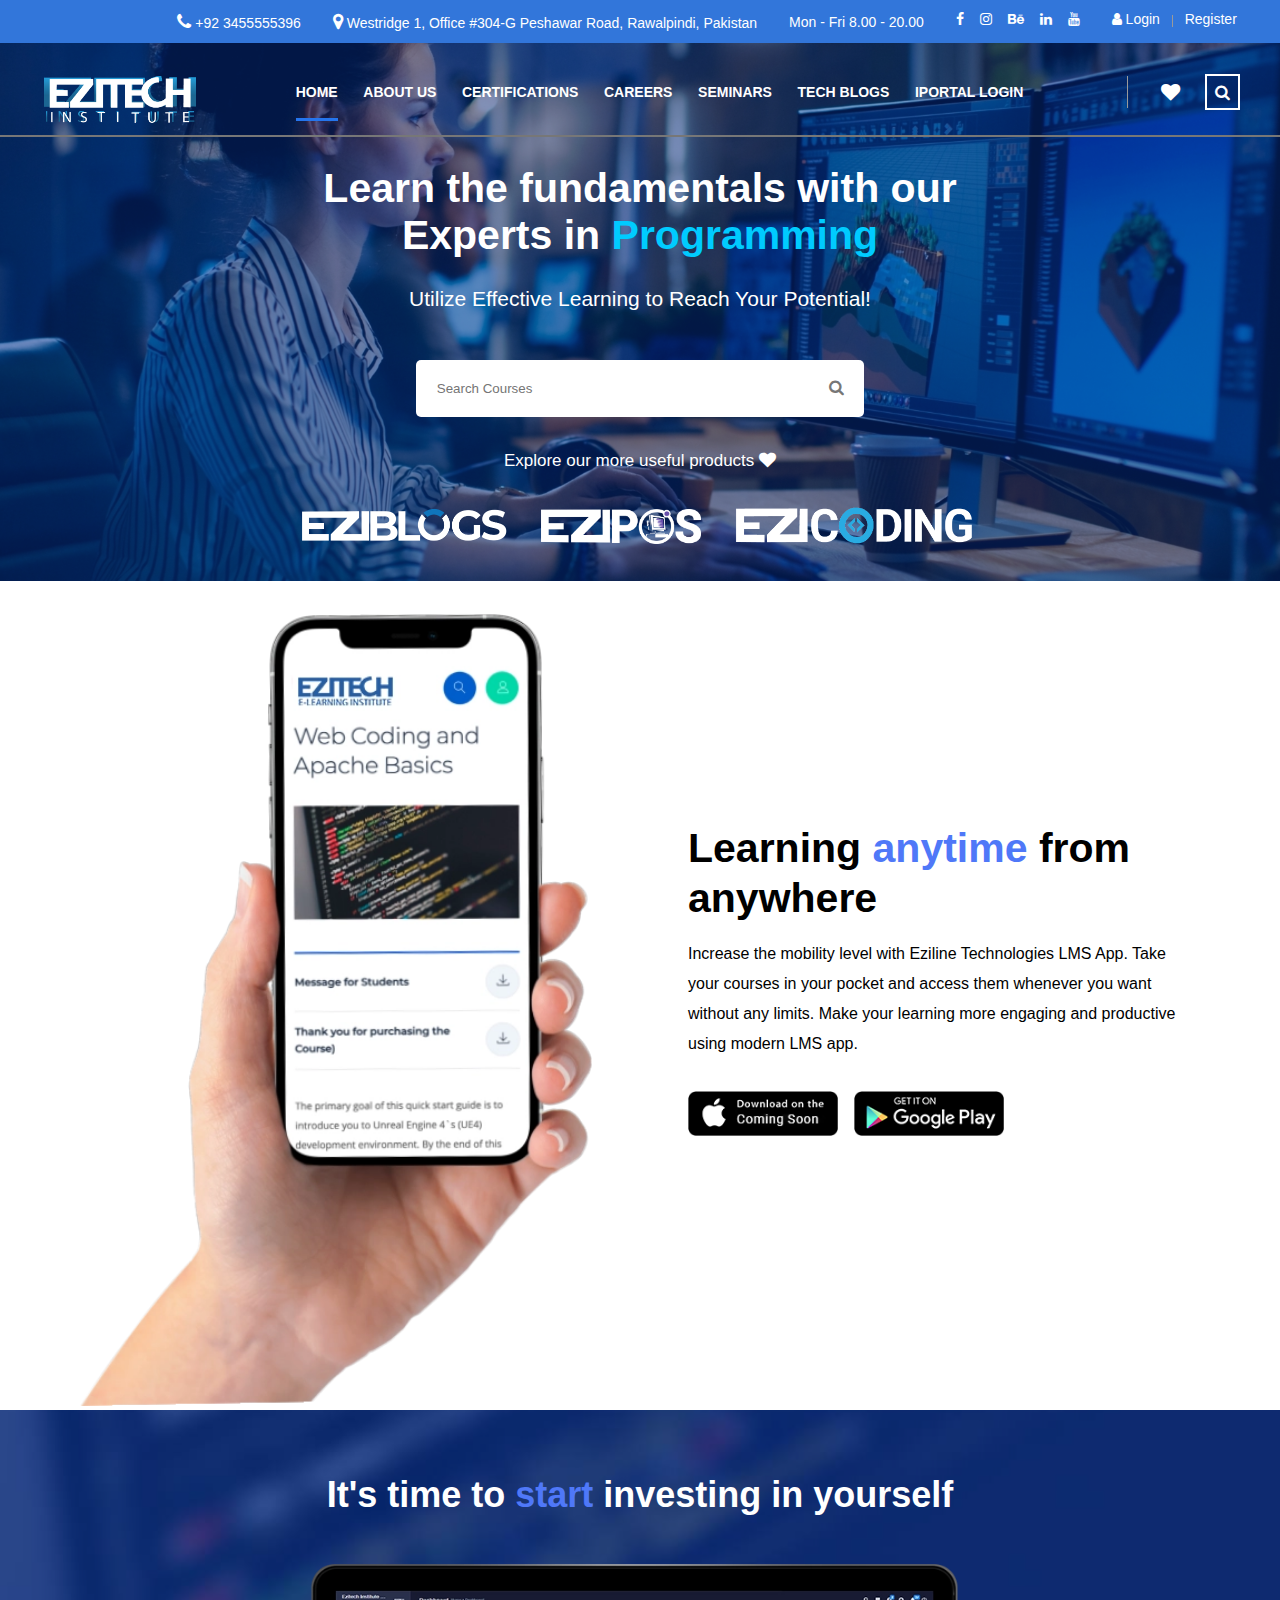
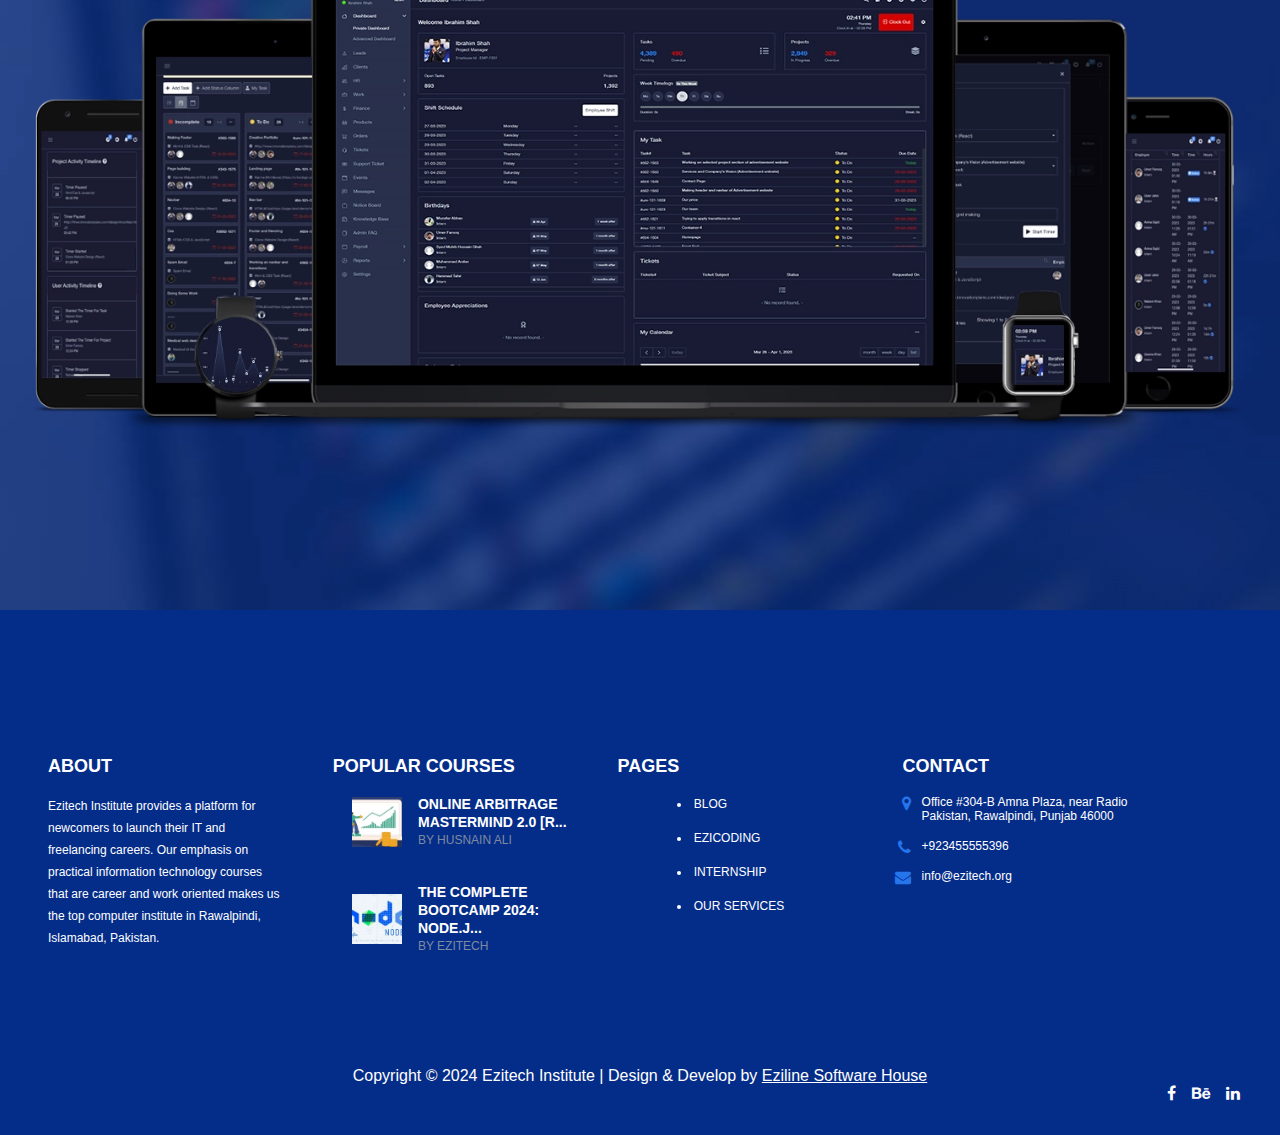
==== index.html @ 45dafc75 "create some sections od home page" ====
<!DOCTYPE html>
<html lang="en">
<head>
  <meta charset="UTF-8">
  <meta name="viewport" content="width=device-width, initial-scale=1.0">
  <link rel="stylesheet" href="reset.css">
  <link rel="stylesheet" href="style.css">
  <link rel="stylesheet" href="https://cdnjs.cloudflare.com/ajax/libs/font-awesome/4.7.0/css/font-awesome.min.css">
  <title>Case Study</title>
</head>
<body class="menu-open">
  <svg xmlns="http://www.w3.org/2000/svg" class="hidden">
    <symbol id="omelatte" viewBox="0 0 211 47" fill="none">
      <path fill-rule="evenodd" clip-rule="evenodd"
        d="M35.9339 38.8104C44.0669 32.2504 46.3197 21.1054 41.9828 12.0791C41.8637 11.8856 41.7297 11.697 41.5809 11.5134C40.1319 9.71712 37.7848 9.06708 35.7007 9.69232L35.6758 9.70225C31.4629 11.042 26.6794 9.75681 23.7368 6.1096C23.0421 5.25114 22.5012 4.31827 22.1043 3.34568L22.0249 3.18192C21.8661 2.89412 21.6825 2.61128 21.4691 2.34828C20.0301 0.561891 17.7028 -0.088162 15.6286 0.512263C13.0036 1.31118 10.4828 2.62119 8.21509 4.44728C-1.27262 12.099 -2.76128 26.003 4.89538 35.4907C12.5471 44.9785 26.4462 46.4671 35.9339 38.8104Z"
        fill="white" />
      <path fill-rule="evenodd" clip-rule="evenodd"
        d="M22.0896 42.4629C15.7479 42.4629 9.83294 39.6344 5.85823 34.707C-1.3568 25.7651 0.0524635 12.6203 8.99433 5.41022C11.0884 3.72308 13.4405 2.47261 15.991 1.69355C16.3632 1.58438 16.7651 1.52979 17.172 1.52979C18.4721 1.52979 19.6878 2.11037 20.5066 3.12266C20.6654 3.31618 20.8043 3.5246 20.9234 3.74293L20.9731 3.84218C21.4246 4.93387 22.03 5.95608 22.7743 6.88401C25.1165 9.78689 28.6049 11.4542 32.3365 11.4542C33.6018 11.4542 34.8523 11.2607 36.0482 10.8786C36.4501 10.7545 36.867 10.695 37.2788 10.695C38.5839 10.695 39.7946 11.2755 40.6134 12.2878C40.7127 12.4119 40.8069 12.5409 40.8913 12.6749C45.0546 21.4133 42.7025 31.7495 35.15 37.8381C31.4135 40.8651 26.893 42.4629 22.0896 42.4629Z"
        fill="white" />
      <path
        d="M22.511 27.5814C27.5426 28.3009 31.6662 27.2638 32.2964 24.8919C32.4701 24.2468 32.3659 23.5571 32.0285 22.8524C32.1078 23.2246 32.1078 23.5918 32.0136 23.9441C31.691 25.1648 30.3264 25.9885 28.3713 26.3408C29.2248 23.438 28.2621 20.1778 25.7116 18.2376C22.4068 15.7168 17.6828 16.352 15.162 19.6568C14.7253 20.2274 14.3879 20.8378 14.1398 21.4729C14.5367 21.9096 15.023 22.3512 15.5887 22.783C16.9533 23.8201 18.6702 24.7331 20.5608 25.4228C22.1239 25.9935 23.687 26.3656 25.131 26.5195C23.7267 26.45 22.2033 26.2168 20.6353 25.795C15.023 24.3014 11.0136 21.0462 11.6835 18.5254C12.1102 16.9226 14.3234 16.0046 17.3205 15.9302C13.2168 15.7118 10.0509 16.7638 9.50507 18.8132C9.0287 20.6095 10.6712 22.7383 13.5542 24.485C13.8619 26.4054 14.9536 28.951 16.5514 30.1667C19.8562 32.6875 24.5802 32.0523 27.101 28.7475C27.2449 28.559 27.3789 28.3604 27.5029 28.162C25.9795 28.3555 24.2874 28.0379 22.511 27.5814Z"
        fill="#FFCC05" />
      <path
        d="M18.243 14.888L18.4961 14.5109L18.3323 14.0891L18.769 14.2131L19.1213 13.9253L19.1362 14.3818L19.5183 14.6299L19.0915 14.7838L18.9725 15.2204L18.6946 14.8632L18.243 14.888Z"
        fill="#FFCC05" />
      <path
        d="M31.6762 22.1776L31.3635 21.8452L30.9169 21.9146L31.1353 21.5177L30.9269 21.1108L31.3735 21.1951L31.701 20.8726L31.7556 21.3241L32.1624 21.5325L31.7506 21.7261L31.6762 22.1776Z"
        fill="#FFCC05" />
      <path
        d="M16.2339 33.7293L16.1346 33.2827L15.7128 33.114L16.1048 32.8807L16.1346 32.4292L16.477 32.7269L16.9186 32.6178L16.74 33.0346L16.9782 33.4216L16.5266 33.377L16.2339 33.7293Z"
        fill="#FFCC05" />
      <path
        d="M105.082 32.7172V20.6343C105.082 19.9445 104.834 19.3342 104.357 18.8578C103.886 18.3864 103.28 18.1333 102.615 18.1333H96.5367C95.8371 18.1333 95.2416 18.3765 94.7603 18.8578C94.2839 19.3292 94.0358 19.9445 94.0358 20.6343V32.7172H90.597V20.6343C90.597 19.9495 90.3489 19.3342 89.8725 18.8578C89.4011 18.3814 88.7858 18.1333 88.0961 18.1333H82.0223C81.3574 18.1333 80.752 18.3814 80.2806 18.8578C79.8092 19.3292 79.5561 19.9445 79.5561 20.6343V32.7172H76.0826V20.803C76.0826 19.9694 76.2166 19.1804 76.4746 18.4559C76.7326 17.7364 77.1048 17.1062 77.5812 16.5702C78.0526 16.0443 78.6232 15.6225 79.2782 15.3148C79.9283 15.0121 80.6726 14.8583 81.4815 14.8583H87.5899C88.4781 14.8583 89.282 15.0369 89.9718 15.3843C90.6665 15.7366 91.252 16.2328 91.7234 16.8531L92.3189 17.647L92.9143 16.8531C93.3808 16.2279 93.9713 15.7366 94.666 15.3843C95.3557 15.032 96.1547 14.8583 97.0478 14.8583H103.156C103.965 14.8583 104.705 15.0121 105.36 15.3148C106.015 15.6175 106.59 16.0393 107.057 16.5702C107.533 17.1062 107.905 17.7364 108.163 18.4559C108.426 19.1804 108.56 19.9694 108.56 20.803V32.7172H105.082ZM130.592 32.881L129.362 29.4074H118.48C117.815 29.4074 117.214 29.1593 116.738 28.683C116.261 28.2066 116.013 27.6062 116.013 26.9412V25.4873H131.54V20.8973C131.54 20.0785 131.386 19.3044 131.079 18.5948C130.766 17.8753 130.339 17.2352 129.803 16.6993C129.267 16.1634 128.627 15.7316 127.908 15.424C127.193 15.1163 126.419 14.9625 125.6 14.9625H118.48C117.661 14.9625 116.887 15.1163 116.177 15.424C115.458 15.7316 114.817 16.1634 114.282 16.6993C113.746 17.2352 113.314 17.8753 113.006 18.5948C112.699 19.3094 112.545 20.0835 112.545 20.8973V26.9412C112.545 27.76 112.699 28.5341 113.006 29.2437C113.314 29.9632 113.746 30.6033 114.282 31.1392C114.822 31.6751 115.458 32.1069 116.177 32.4145C116.892 32.7222 117.666 32.876 118.485 32.876H130.592V32.881ZM125.6 18.2673C126.265 18.2673 126.866 18.5154 127.342 18.9918C127.818 19.4682 128.067 20.0686 128.067 20.7335V22.9318H116.013V20.7335C116.013 20.0686 116.261 19.4682 116.738 18.9918C117.214 18.5204 117.815 18.2673 118.48 18.2673H125.6ZM139.068 32.7172V4.73047L135.594 6.90391V32.7172H139.068ZM156.187 32.881C157.006 32.881 157.78 32.7271 158.49 32.4195C159.209 32.1118 159.849 31.6801 160.385 31.1442C160.921 30.6083 161.353 29.9682 161.661 29.2486C161.968 28.5341 162.122 27.76 162.122 26.9462V20.9023C162.122 20.0885 161.968 19.3094 161.661 18.5998C161.348 17.8803 160.921 17.2402 160.38 16.7042C159.844 16.1683 159.204 15.7366 158.485 15.429C157.77 15.1213 156.996 14.9675 156.182 14.9675H146.233L144.997 18.2723H156.177C156.872 18.2723 157.472 18.5154 157.954 18.9968C158.43 19.4731 158.678 20.0736 158.678 20.7385V22.3611H146.695C146.188 22.3611 145.712 22.4852 145.246 22.7432C144.754 23.0112 144.328 23.3635 143.975 23.7952C143.613 24.2368 143.315 24.743 143.097 25.2988C142.884 25.8396 142.779 26.3954 142.779 26.9511V27.626C142.779 28.4349 142.933 29.1692 143.231 29.8094C143.534 30.4495 143.95 31.0053 144.476 31.4519C145.012 31.9084 145.648 32.2657 146.362 32.5138C147.092 32.7668 147.881 32.8959 148.719 32.8959H156.187V32.881ZM158.683 24.9167V26.9412C158.683 27.6062 158.435 28.2116 157.959 28.683C157.477 29.1643 156.882 29.4074 156.182 29.4074H148.724C148.099 29.4074 147.548 29.2437 147.082 28.9162C146.704 28.6532 146.258 28.1421 146.258 27.2092V27.0405C146.258 26.6634 146.382 26.0927 146.967 25.5518C147.424 25.13 147.97 24.9167 148.59 24.9167H158.683ZM176.393 32.7817L175.168 29.3429H172.046C171.381 29.3429 170.776 29.0948 170.305 28.6185C169.823 28.1371 169.58 27.5417 169.58 26.842V17.5577H174.934L176.071 14.9625H169.58V10.0847L166.107 12.2333V26.842C166.107 27.6607 166.26 28.4349 166.568 29.1445C166.876 29.864 167.308 30.4991 167.843 31.04C168.379 31.5759 169.019 32.0076 169.739 32.3153C170.449 32.623 171.228 32.7768 172.041 32.7768H176.393V32.7817ZM189.459 32.7817L188.233 29.3429H185.112C184.447 29.3429 183.842 29.0948 183.37 28.6185C182.889 28.1371 182.646 27.5417 182.646 26.842V17.5577H188L189.136 14.9625H182.646V10.0847L179.172 12.2333V26.842C179.172 27.6607 179.326 28.4349 179.634 29.1445C179.941 29.864 180.373 30.4991 180.909 31.04C181.445 31.5759 182.085 32.0076 182.804 32.3153C183.514 32.623 184.293 32.7768 185.107 32.7768H189.459V32.7817ZM210.052 32.881L208.821 29.4074H197.939C197.274 29.4074 196.674 29.1593 196.197 28.683C195.721 28.2066 195.473 27.6062 195.473 26.9412V25.4873H211V20.8973C211 20.0785 210.846 19.3044 210.538 18.5948C210.225 17.8753 209.799 17.2352 209.263 16.6993C208.727 16.1634 208.087 15.7316 207.367 15.424C206.653 15.1163 205.879 14.9625 205.06 14.9625H197.939C197.12 14.9625 196.346 15.1163 195.637 15.424C194.917 15.7316 194.277 16.1634 193.741 16.6993C193.205 17.2352 192.773 17.8753 192.466 18.5948C192.158 19.3094 192.004 20.0835 192.004 20.8973V26.9412C192.004 27.76 192.158 28.5341 192.466 29.2437C192.773 29.9632 193.205 30.6033 193.741 31.1392C194.277 31.6751 194.917 32.1069 195.637 32.4145C196.351 32.7222 197.125 32.876 197.944 32.876H210.052V32.881ZM205.065 18.2673C205.73 18.2673 206.33 18.5154 206.807 18.9918C207.283 19.4682 207.531 20.0686 207.531 20.7335V22.9318H195.478V20.7335C195.478 20.0686 195.726 19.4682 196.202 18.9918C196.674 18.5204 197.279 18.2673 197.944 18.2673H205.065ZM62.8335 12.9925C56.8293 12.9925 51.9614 17.8604 51.9614 23.8647C51.9614 29.8689 56.8293 34.7368 62.8335 34.7368C68.8378 34.7368 73.7057 29.8689 73.7057 23.8647C73.7057 17.8604 68.8378 12.9925 62.8335 12.9925ZM55.2513 23.8647C55.2513 19.6766 58.6455 16.2824 62.8335 16.2824C67.0216 16.2824 70.4158 19.6766 70.4158 23.8647C70.4158 28.0528 67.0216 31.4469 62.8335 31.4469C58.6455 31.4469 55.2513 28.0528 55.2513 23.8647Z"
        fill="white" />
      <path
        d="M86.3394 44.7149C86.0963 44.5759 85.9028 44.3824 85.7688 44.1343C85.6348 43.8861 85.5653 43.6033 85.5653 43.2857H86.1807C86.1807 43.6083 86.2749 43.8713 86.4635 44.0697C86.6521 44.2732 86.9051 44.3725 87.2128 44.3725C87.4609 44.3725 87.6693 44.3079 87.8479 44.1789C88.0266 44.0499 88.111 43.8862 88.111 43.6827C88.111 43.5537 88.0762 43.4495 88.0067 43.3701C87.9373 43.2907 87.8529 43.2262 87.7437 43.1766C87.6395 43.1269 87.4907 43.0724 87.3071 43.0128L87.0738 42.9334C86.7513 42.8242 86.5082 42.73 86.3444 42.6506C86.1806 42.5712 86.0367 42.4521 85.9127 42.2933C85.7886 42.1345 85.7241 41.9261 85.7241 41.6631C85.7241 41.4199 85.7787 41.2066 85.8929 41.023C86.007 40.8394 86.1658 40.6955 86.3692 40.5962C86.5727 40.497 86.8108 40.4424 87.0738 40.4424C87.3517 40.4424 87.6048 40.5019 87.8281 40.6161C88.0514 40.7302 88.2251 40.889 88.3491 41.0974C88.4732 41.3008 88.5377 41.5341 88.5377 41.7971H87.9224C87.9224 41.5589 87.843 41.3653 87.6892 41.2165C87.5304 41.0676 87.3368 40.9932 87.0937 40.9932C86.8704 40.9932 86.6868 41.0527 86.5478 41.1669C86.4089 41.281 86.3394 41.4398 86.3394 41.6433C86.3394 41.7971 86.3841 41.9211 86.4635 42.0154C86.5479 42.1097 86.6471 42.1792 86.7563 42.2238C86.8654 42.2685 87.054 42.3379 87.317 42.4322L87.4708 42.4868C87.7437 42.5811 87.9621 42.6655 88.1258 42.7448C88.2896 42.8242 88.4285 42.9384 88.5427 43.0872C88.6568 43.2361 88.7163 43.4247 88.7163 43.6579C88.7163 43.906 88.6518 44.1243 88.5178 44.3179C88.3839 44.5114 88.2003 44.6603 87.967 44.7694C87.7289 44.8786 87.4659 44.9332 87.1731 44.9332C86.8654 44.9233 86.5826 44.8538 86.3394 44.7149Z"
        fill="white" />
      <path
        d="M90.7457 44.6454C90.4033 44.4568 90.1353 44.1938 89.9418 43.8564C89.7483 43.519 89.654 43.1319 89.654 42.7002C89.654 42.2685 89.7483 41.8814 89.9418 41.544C90.1353 41.2066 90.4033 40.9436 90.7457 40.755C91.0881 40.5665 91.4751 40.4722 91.9168 40.4722C92.3534 40.4722 92.7455 40.5665 93.0879 40.755C93.4302 40.9436 93.6982 41.2066 93.8917 41.544C94.0853 41.8814 94.1795 42.2685 94.1795 42.7002C94.1795 43.1319 94.0853 43.519 93.8917 43.8564C93.6982 44.1938 93.4302 44.4568 93.0879 44.6454C92.7455 44.834 92.3584 44.9282 91.9168 44.9282C91.4751 44.9233 91.0881 44.834 90.7457 44.6454ZM90.4926 43.5686C90.6316 43.8217 90.8201 44.0202 91.0682 44.1591C91.3163 44.298 91.5942 44.3675 91.9118 44.3675C92.2294 44.3675 92.5122 44.298 92.7603 44.1591C93.0085 44.0202 93.197 43.8217 93.336 43.5686C93.4749 43.3155 93.5394 43.0228 93.5394 42.7002C93.5394 42.3727 93.4699 42.0849 93.336 41.8318C93.197 41.5788 93.0085 41.3803 92.7603 41.2413C92.5122 41.0974 92.2294 41.028 91.9118 41.028C91.5992 41.028 91.3163 41.0974 91.0682 41.2413C90.8201 41.3803 90.6316 41.5788 90.4926 41.8318C90.3537 42.0849 90.2892 42.3777 90.2892 42.7002C90.2892 43.0277 90.3586 43.3155 90.4926 43.5686Z"
        fill="white" />
      <path d="M95.3608 39.5542H95.9761V44.8538H95.3608V39.5542Z" fill="white" />
      <path
        d="M101.196 44.8536H100.581V44.0993C100.477 44.3425 100.293 44.5409 100.04 44.6948C99.7871 44.8486 99.4894 44.928 99.142 44.928C98.7947 44.928 98.4771 44.8486 98.1992 44.6849C97.9164 44.5261 97.698 44.2978 97.5392 44.01C97.3804 43.7222 97.301 43.3897 97.301 43.0126V40.5464H97.9114V43.0225C97.9114 43.2855 97.966 43.5237 98.0801 43.7272C98.1942 43.9306 98.353 44.0944 98.5515 44.2085C98.755 44.3226 98.9882 44.3822 99.2462 44.3822C99.5092 44.3822 99.7375 44.3226 99.936 44.2085C100.139 44.0944 100.293 43.9356 100.407 43.7272C100.522 43.5237 100.576 43.2855 100.576 43.0225V40.5464H101.191V44.8536H101.196Z"
        fill="white" />
      <path
        d="M103.157 41.0974H102.254V40.5466H103.157V39.5542H103.772V40.5466H104.675V41.0974H103.772V44.8538H103.157V41.0974Z"
        fill="white" />
      <path d="M105.737 39.5542H106.352V40.1149H105.737V39.5542ZM105.737 40.8146H106.352V44.8538H105.737V40.8146Z"
        fill="white" />
      <path
        d="M108.635 44.6454C108.292 44.4568 108.024 44.1938 107.831 43.8564C107.637 43.519 107.543 43.1319 107.543 42.7002C107.543 42.2685 107.637 41.8814 107.831 41.544C108.024 41.2066 108.292 40.9436 108.635 40.755C108.977 40.5665 109.364 40.4722 109.806 40.4722C110.243 40.4722 110.635 40.5665 110.977 40.755C111.319 40.9436 111.587 41.2066 111.781 41.544C111.974 41.8814 112.069 42.2685 112.069 42.7002C112.069 43.1319 111.974 43.519 111.781 43.8564C111.587 44.1938 111.319 44.4568 110.977 44.6454C110.635 44.834 110.247 44.9282 109.806 44.9282C109.364 44.9233 108.977 44.834 108.635 44.6454ZM108.382 43.5686C108.521 43.8217 108.709 44.0202 108.957 44.1591C109.205 44.298 109.483 44.3675 109.801 44.3675C110.118 44.3675 110.401 44.298 110.649 44.1591C110.898 44.0202 111.086 43.8217 111.225 43.5686C111.364 43.3155 111.429 43.0228 111.429 42.7002C111.429 42.3727 111.359 42.0849 111.225 41.8318C111.086 41.5788 110.898 41.3803 110.649 41.2413C110.401 41.0974 110.118 41.028 109.801 41.028C109.488 41.028 109.205 41.0974 108.957 41.2413C108.709 41.3803 108.521 41.5788 108.382 41.8318C108.243 42.0849 108.178 42.3777 108.178 42.7002C108.178 43.0277 108.248 43.3155 108.382 43.5686Z"
        fill="white" />
      <path
        d="M113.249 40.5466H113.864V41.3009C113.968 41.0577 114.152 40.8592 114.405 40.7054C114.658 40.5516 114.956 40.4722 115.303 40.4722C115.651 40.4722 115.968 40.5516 116.246 40.7153C116.524 40.8791 116.747 41.1024 116.906 41.3902C117.065 41.678 117.144 42.0105 117.144 42.3876V44.8488H116.534V42.3727C116.534 42.1097 116.479 41.8715 116.365 41.6681C116.251 41.4646 116.097 41.3009 115.894 41.1867C115.69 41.0726 115.457 41.0131 115.199 41.0131C114.936 41.0131 114.708 41.0726 114.504 41.1867C114.306 41.3009 114.147 41.4597 114.033 41.6681C113.919 41.8715 113.864 42.1097 113.864 42.3727V44.8488H113.249V40.5466Z"
        fill="white" />
      <path
        d="M118.976 44.7149C118.732 44.5759 118.539 44.3824 118.405 44.1343C118.271 43.8861 118.201 43.6033 118.201 43.2857H118.817C118.817 43.6083 118.911 43.8713 119.1 44.0697C119.288 44.2732 119.541 44.3725 119.849 44.3725C120.097 44.3725 120.305 44.3079 120.484 44.1789C120.663 44.0499 120.747 43.8862 120.747 43.6827C120.747 43.5537 120.712 43.4495 120.643 43.3701C120.573 43.2907 120.489 43.2262 120.38 43.1766C120.276 43.1269 120.127 43.0724 119.943 43.0128L119.71 42.9334C119.387 42.8242 119.144 42.73 118.981 42.6506C118.817 42.5712 118.673 42.4521 118.549 42.2933C118.425 42.1345 118.36 41.9261 118.36 41.6631C118.36 41.4199 118.415 41.2066 118.529 41.023C118.643 40.8394 118.802 40.6955 119.005 40.5962C119.209 40.497 119.447 40.4424 119.71 40.4424C119.988 40.4424 120.241 40.5019 120.464 40.6161C120.688 40.7302 120.861 40.889 120.985 41.0974C121.109 41.3008 121.174 41.5341 121.174 41.7971H120.559C120.559 41.5589 120.479 41.3653 120.325 41.2165C120.166 41.0676 119.973 40.9932 119.73 40.9932C119.507 40.9932 119.323 41.0527 119.184 41.1669C119.045 41.281 118.976 41.4398 118.976 41.6433C118.976 41.7971 119.02 41.9211 119.1 42.0154C119.184 42.1097 119.283 42.1792 119.392 42.2238C119.502 42.2685 119.69 42.3379 119.953 42.4322L120.107 42.4868C120.38 42.5811 120.598 42.6655 120.762 42.7448C120.926 42.8242 121.065 42.9384 121.179 43.0872C121.293 43.2361 121.352 43.4247 121.352 43.6579C121.352 43.906 121.288 44.1243 121.154 44.3179C121.02 44.5114 120.836 44.6603 120.603 44.7694C120.365 44.8786 120.102 44.9332 119.809 44.9332C119.502 44.9233 119.224 44.8538 118.976 44.7149Z"
        fill="white" />
      <path d="M124.941 39.5542H125.556V40.1149H124.941V39.5542ZM124.941 40.8146H125.556V44.8538H124.941V40.8146Z"
        fill="white" />
      <path
        d="M127.015 40.5466H127.63V41.3009C127.734 41.0577 127.918 40.8592 128.171 40.7054C128.424 40.5516 128.722 40.4722 129.069 40.4722C129.416 40.4722 129.734 40.5516 130.012 40.7153C130.29 40.8791 130.513 41.1024 130.672 41.3902C130.831 41.678 130.91 42.0105 130.91 42.3876V44.8488H130.3V42.3727C130.3 42.1097 130.245 41.8715 130.131 41.6681C130.017 41.4646 129.863 41.3009 129.66 41.1867C129.456 41.0726 129.223 41.0131 128.965 41.0131C128.702 41.0131 128.474 41.0726 128.27 41.1867C128.072 41.3009 127.913 41.4597 127.799 41.6681C127.685 41.8715 127.63 42.1097 127.63 42.3727V44.8488H127.015V40.5466Z"
        fill="white" />
      <path
        d="M135.678 44.5761C135.261 44.3429 134.934 44.0203 134.7 43.6084C134.467 43.1966 134.348 42.7252 134.348 42.1942C134.348 41.6633 134.467 41.1968 134.7 40.785C134.934 40.3731 135.261 40.0555 135.678 39.8273C136.095 39.599 136.571 39.4849 137.107 39.4849C137.643 39.4849 138.119 39.599 138.536 39.8273C138.953 40.0555 139.28 40.3781 139.514 40.785C139.747 41.1968 139.866 41.6682 139.866 42.1942C139.866 42.7252 139.747 43.1966 139.514 43.6084C139.28 44.0203 138.953 44.3429 138.536 44.5761C138.119 44.8093 137.643 44.9234 137.107 44.9234C136.571 44.9234 136.095 44.8093 135.678 44.5761ZM135.256 43.3256C135.435 43.6531 135.688 43.9112 136.005 44.0948C136.328 44.2784 136.695 44.3677 137.107 44.3677C137.519 44.3677 137.886 44.2784 138.209 44.0948C138.531 43.9112 138.784 43.6581 138.963 43.3256C139.146 42.9981 139.236 42.621 139.236 42.1942C139.236 41.7724 139.146 41.3953 138.968 41.0678C138.789 40.7403 138.536 40.4872 138.218 40.3036C137.896 40.12 137.529 40.0307 137.112 40.0307C136.695 40.0307 136.328 40.125 136.01 40.3036C135.688 40.4872 135.44 40.7403 135.261 41.0678C135.082 41.3953 134.993 41.7675 134.993 42.1942C134.988 42.621 135.077 42.9981 135.256 43.3256Z"
        fill="white" />
      <path
        d="M141.053 40.5466H141.668V41.3009C141.772 41.0577 141.956 40.8592 142.209 40.7054C142.462 40.5516 142.76 40.4722 143.107 40.4722C143.454 40.4722 143.772 40.5516 144.05 40.7153C144.328 40.8791 144.551 41.1024 144.71 41.3902C144.869 41.678 144.948 42.0105 144.948 42.3876V44.8488H144.338V42.3727C144.338 42.1097 144.283 41.8715 144.169 41.6681C144.055 41.4646 143.901 41.3009 143.697 41.1867C143.494 41.0726 143.261 41.0131 143.003 41.0131C142.74 41.0131 142.511 41.0726 142.308 41.1867C142.11 41.3009 141.951 41.4597 141.837 41.6681C141.723 41.8715 141.668 42.1097 141.668 42.3727V44.8488H141.053V40.5466Z"
        fill="white" />
      <path
        d="M147.086 44.6453C146.749 44.4567 146.481 44.1937 146.292 43.8613C146.104 43.5238 146.009 43.1417 146.009 42.71C146.009 42.2734 146.104 41.8863 146.297 41.5489C146.491 41.2115 146.754 40.9485 147.096 40.7599C147.439 40.5713 147.826 40.4771 148.262 40.4771C148.709 40.4771 149.101 40.5763 149.448 40.7798C149.791 40.9832 150.059 41.2661 150.237 41.6382C150.421 42.0104 150.5 42.4371 150.47 42.9234H146.655C146.674 43.2112 146.754 43.4643 146.898 43.6826C147.042 43.901 147.235 44.0697 147.468 44.1937C147.702 44.3178 147.965 44.3774 148.252 44.3774C148.624 44.3774 148.942 44.2781 149.21 44.0846C149.478 43.8861 149.662 43.6181 149.761 43.2807H150.416C150.292 43.7868 150.039 44.1937 149.657 44.4915C149.275 44.7892 148.808 44.9381 148.247 44.9381C147.816 44.9232 147.429 44.8339 147.086 44.6453ZM149.81 42.3974C149.746 41.9558 149.572 41.6184 149.289 41.3802C149.007 41.142 148.669 41.0279 148.267 41.0279C147.845 41.0279 147.488 41.1519 147.2 41.405C146.913 41.658 146.739 41.9905 146.684 42.4074L149.81 42.3974Z"
        fill="white" />
      <path
        d="M154.063 40.5465H154.679V41.3504C154.852 41.0725 155.081 40.8592 155.373 40.7053C155.666 40.5515 155.994 40.4771 156.361 40.4771C156.773 40.4771 157.14 40.5713 157.462 40.7599C157.785 40.9485 158.043 41.2115 158.227 41.5489C158.41 41.8863 158.504 42.2734 158.504 42.7051C158.504 43.1368 158.41 43.5238 158.227 43.8613C158.043 44.1987 157.785 44.4617 157.462 44.6503C157.14 44.8388 156.773 44.9331 156.361 44.9331C155.994 44.9331 155.666 44.8537 155.378 44.6999C155.091 44.5461 154.857 44.3327 154.679 44.0598V46.1836H154.063V40.5465ZM154.872 43.5685C155.011 43.8216 155.2 44.0201 155.443 44.159C155.686 44.298 155.964 44.3674 156.272 44.3674C156.584 44.3674 156.862 44.298 157.105 44.159C157.348 44.0201 157.537 43.8216 157.676 43.5685C157.815 43.3154 157.879 43.0227 157.879 42.7001C157.879 42.3726 157.81 42.0848 157.676 41.8317C157.537 41.5787 157.348 41.3802 157.105 41.2412C156.862 41.0973 156.584 41.0279 156.272 41.0279C155.964 41.0279 155.686 41.0973 155.443 41.2412C155.2 41.3802 155.011 41.5787 154.872 41.8317C154.733 42.0848 154.669 42.3776 154.669 42.7001C154.664 43.0276 154.733 43.3154 154.872 43.5685Z"
        fill="white" />
      <path d="M159.7 39.5542H160.315V44.8538H159.7V39.5542Z" fill="white" />
      <path
        d="M162.548 44.6457C162.226 44.4571 161.968 44.1941 161.784 43.8567C161.601 43.5193 161.506 43.1322 161.506 42.7005C161.506 42.2688 161.601 41.8818 161.784 41.5493C161.968 41.2119 162.226 40.9538 162.548 40.7653C162.871 40.5767 163.238 40.4824 163.65 40.4824C164.022 40.4824 164.355 40.5569 164.643 40.7107C164.935 40.8645 165.164 41.0779 165.337 41.3508V40.5569H165.948V44.864H165.337V44.0602C165.159 44.3331 164.925 44.5465 164.638 44.7003C164.35 44.8541 164.017 44.9335 163.645 44.9335C163.243 44.9236 162.876 44.8343 162.548 44.6457ZM162.345 43.564C162.484 43.817 162.673 44.0155 162.916 44.1545C163.159 44.2984 163.437 44.3678 163.744 44.3678C164.057 44.3678 164.335 44.2984 164.578 44.1545C164.821 44.0106 165.01 43.817 165.149 43.564C165.288 43.3109 165.352 43.0181 165.352 42.6956C165.352 42.3681 165.283 42.0803 165.149 41.8272C165.01 41.5741 164.821 41.3806 164.578 41.2367C164.335 41.0928 164.057 41.0233 163.744 41.0233C163.437 41.0233 163.159 41.0928 162.916 41.2367C162.673 41.3756 162.484 41.5741 162.345 41.8272C162.206 42.0803 162.142 42.3681 162.142 42.6956C162.142 43.0181 162.211 43.3109 162.345 43.564Z"
        fill="white" />
      <path
        d="M168.231 44.6454C167.888 44.4568 167.625 44.1938 167.432 43.8564C167.238 43.519 167.144 43.1319 167.144 42.7002C167.144 42.2685 167.238 41.8814 167.432 41.544C167.625 41.2066 167.888 40.9436 168.231 40.755C168.573 40.5665 168.955 40.4722 169.392 40.4722C169.784 40.4722 170.136 40.5516 170.449 40.7054C170.762 40.8592 171.015 41.0776 171.213 41.3604C171.412 41.6433 171.541 41.9708 171.595 42.3429H170.955C170.881 41.941 170.702 41.6184 170.424 41.3803C170.146 41.1421 169.804 41.023 169.397 41.023C169.084 41.023 168.802 41.0925 168.558 41.2364C168.315 41.3753 168.122 41.5738 167.983 41.8269C167.844 42.0799 167.779 42.3727 167.779 42.6953C167.779 43.0228 167.849 43.3106 167.988 43.5636C168.127 43.8167 168.32 44.0102 168.563 44.1541C168.806 44.298 169.084 44.3675 169.397 44.3675C169.784 44.3675 170.116 44.2633 170.389 44.0499C170.662 43.8365 170.841 43.5537 170.935 43.1915H171.575C171.506 43.5388 171.372 43.8465 171.173 44.1045C170.975 44.3625 170.722 44.566 170.419 44.7099C170.116 44.8538 169.774 44.9233 169.392 44.9233C168.955 44.9233 168.568 44.834 168.231 44.6454Z"
        fill="white" />
      <path
        d="M173.599 44.6453C173.262 44.4567 172.994 44.1937 172.805 43.8613C172.617 43.5238 172.522 43.1417 172.522 42.71C172.522 42.2734 172.617 41.8863 172.81 41.5489C173.004 41.2115 173.267 40.9485 173.609 40.7599C173.952 40.5713 174.339 40.4771 174.775 40.4771C175.222 40.4771 175.614 40.5763 175.961 40.7798C176.304 40.9832 176.572 41.2661 176.75 41.6382C176.934 42.0104 177.013 42.4371 176.983 42.9234H173.168C173.187 43.2112 173.267 43.4643 173.411 43.6826C173.555 43.901 173.748 44.0697 173.981 44.1937C174.215 44.3178 174.478 44.3774 174.765 44.3774C175.138 44.3774 175.455 44.2781 175.723 44.0846C175.991 43.8861 176.175 43.6181 176.274 43.2807H176.929C176.805 43.7868 176.552 44.1937 176.17 44.4915C175.788 44.7892 175.321 44.9381 174.76 44.9381C174.329 44.9232 173.942 44.8339 173.599 44.6453ZM176.324 42.3974C176.259 41.9558 176.085 41.6184 175.802 41.3802C175.52 41.142 175.182 41.0279 174.78 41.0279C174.358 41.0279 174.001 41.1519 173.713 41.405C173.426 41.658 173.252 41.9905 173.197 42.4074L176.324 42.3974Z"
        fill="white" />
    </symbol>
    <symbol id="arrowRight" viewBox="0 0 24 24" fill="none">
      <path fill-rule="evenodd" clip-rule="evenodd"
        d="M12.2929 4.29289C12.6834 3.90237 13.3166 3.90237 13.7071 4.29289L20.7071 11.2929C21.0976 11.6834 21.0976 12.3166 20.7071 12.7071L13.7071 19.7071C13.3166 20.0976 12.6834 20.0976 12.2929 19.7071C11.9024 19.3166 11.9024 18.6834 12.2929 18.2929L17.5858 13H4C3.44772 13 3 12.5523 3 12C3 11.4477 3.44772 11 4 11H17.5858L12.2929 5.70711C11.9024 5.31658 11.9024 4.68342 12.2929 4.29289Z"
        fill="#000000" />
    </symbol>
    <symbol id="arrowRight1" viewBox="0 0 20 8" fill="none">
      <path
        d="M19.3536 4.35355C19.5488 4.15829 19.5488 3.84171 19.3536 3.64645L16.1716 0.464466C15.9763 0.269204 15.6597 0.269204 15.4645 0.464466C15.2692 0.659728 15.2692 0.976311 15.4645 1.17157L18.2929 4L15.4645 6.82843C15.2692 7.02369 15.2692 7.34027 15.4645 7.53553C15.6597 7.7308 15.9763 7.7308 16.1716 7.53553L19.3536 4.35355ZM0 4.5H19V3.5H0V4.5Z"
        fill="#F9BA21" />
    </symbol>
    <symbol id="avatar" viewBox="0 0 125 157" fill="none">
      <g mask="url(#mask0_139_2458)">
        <mask id="mask0_139_2458" style="mask-type:alpha" maskUnits="userSpaceOnUse" x="0" y="3" width="124"
          height="124">
          <circle cx="61.5804" cy="64.7762" r="61.4825" fill="#D9D9D9" />
        </mask>
        <circle cx="61.5804" cy="64.7762" r="61.4825" fill="#FBB112" />
        <path
          d="M99.1198 63.6658C101.35 61.7811 101.156 58.5917 100.002 55.9241C98.8484 53.2469 95.8234 51.5071 92.9244 51.8358C95.2514 50.2024 94.9411 46.8679 93.6225 44.355C92.3039 41.842 88.9978 40.5759 86.3315 41.5521C88.8136 39.5804 88.9008 36.3136 87.2817 33.588C86.603 32.4475 85.5559 31.568 84.3537 31.0171C83.675 28.3979 82.1625 25.9913 79.9616 24.3965C78.1971 23.1111 76.0641 22.4152 73.8923 22.2702C71.3618 20.5691 68.1429 19.5736 65.4476 20.8881C57.7978 18.1529 48.6066 20.4145 43.1286 26.3875C42.2076 27.3927 41.3641 28.5428 41.1411 29.8766C40.9181 31.2201 41.4901 32.7665 42.7505 33.2981C39.3377 31.6453 36.3224 32.9405 33.7047 35.6757C31.0966 38.4206 30.5149 42.8762 32.3473 46.1913C29.4193 46.288 27.0633 49.7191 26.3652 52.5606C25.6671 55.4022 27.0827 58.611 29.6326 60.0414C26.0259 60.4087 24.6879 65.3572 25.7738 68.8077C26.4913 71.0693 28.6921 72.6157 31.0287 72.9347C29.0218 73.9205 27.2475 75.8246 26.4234 77.6996C25.1242 80.6571 26.1713 84.4555 28.8085 86.3402C31.4359 88.2249 35.382 88.0123 37.7864 85.8473C36.9623 88.1186 38.6687 91.1921 40.8211 92.2842C42.9735 93.386 45.6107 93.1444 47.8503 92.2166C50.0803 91.2887 51.9903 89.752 53.8712 88.2249C53.0956 88.6888 54.2493 89.8486 54.5984 90.6798C54.9474 91.511 55.6939 92.1103 56.4793 92.5548C60.8325 95.0484 67.0182 93.5794 69.7717 89.3944C69.6263 92.3809 71.9338 95.1838 74.9394 95.2707C77.9353 95.3577 80.7373 92.6708 80.7664 89.6843C82.6958 92.5838 86.2443 93.3281 88.9978 91.1921C91.7513 89.0561 92.1488 84.5038 89.8025 81.9329C92.3427 84.1945 96.7832 85.567 98.8775 82.8897C100.972 80.2222 100.293 75.8342 97.4813 73.9109C100.613 74.5777 104.249 73.3503 104.656 70.1898C105.034 67.0196 102.319 63.8012 99.1198 63.6658Z"
          fill="#2E2E2E" />
        <path
          d="M74.1347 99.9389C74.348 106.337 69.316 111.634 63.0431 111.634C56.8962 111.634 51.9515 106.55 51.9515 100.316C51.9515 100.19 51.9515 100.065 51.9612 99.9389L53.1925 83.054L53.3476 80.8794L54.1233 70.3831H71.9629L72.7579 81.266L72.9324 83.6436L74.1347 99.9389Z"
          fill="#F5F5FF" stroke="#2E2E2E" stroke-width="0.5" stroke-miterlimit="10" stroke-linecap="round"
          stroke-linejoin="round" />
        <path
          d="M73.6014 91.5496C67.978 92.2358 61.6372 89.5392 57.3421 84.0688C55.597 81.8555 54.385 79.4199 53.687 76.9553L54.1911 70.1414H72.0307L72.8258 81.0243L73.01 83.4019L73.6014 91.5496Z"
          fill="#2E2E2E" />
        <path
          d="M79.5447 54.426C77.3051 58.0118 77.5184 62.2644 80.0295 63.9172C82.5406 65.5699 86.3897 64.0041 88.6294 60.4184C90.869 56.8326 90.6557 52.58 88.1446 50.9272C85.6432 49.2648 81.7941 50.8403 79.5447 54.426Z"
          fill="#F5F5FF" stroke="#2E2E2E" stroke-width="0.5" stroke-miterlimit="10" stroke-linecap="round"
          stroke-linejoin="round" />
        <path
          d="M86.2637 52.6477C87.3496 53.073 88.1737 54.0975 88.3482 55.2476C88.5227 56.3978 88.0476 57.6252 87.1363 58.3501"
          stroke="#2E2E2E" stroke-width="0.5" stroke-miterlimit="10" stroke-linecap="round" stroke-linejoin="round" />
        <path
          d="M46.3863 54.426C48.626 58.0118 48.4127 62.2644 45.9016 63.9172C43.3904 65.5699 39.5413 64.0041 37.3017 60.4184C35.062 56.8326 35.2753 52.58 37.7865 50.9272C40.2879 49.2648 44.1467 50.8403 46.3863 54.426Z"
          fill="#F5F5FF" stroke="#2E2E2E" stroke-width="0.5" stroke-miterlimit="10" stroke-linecap="round"
          stroke-linejoin="round" />
        <path
          d="M39.6674 52.6477C38.5815 53.073 37.7574 54.0975 37.5829 55.2476C37.4084 56.3978 37.8834 57.6252 38.7948 58.3501"
          stroke="#2E2E2E" stroke-width="0.5" stroke-miterlimit="10" stroke-linecap="round" stroke-linejoin="round" />
        <path
          d="M85.3523 47.7183C85.3523 48.047 85.3523 48.3659 85.3232 48.6655C85.2844 49.603 85.1972 50.5406 85.0711 51.4587L84.9257 52.7732L84.8578 53.4884L84.7512 54.5226C84.693 55.1508 84.6445 55.7597 84.6058 56.3783C84.5767 56.7746 84.5573 57.1612 84.5282 57.5478C84.4312 59.1038 84.3343 60.6503 84.1016 62.187C84.1016 62.2063 84.0919 62.2353 84.0919 62.2643C84.0434 62.5543 83.9949 62.8539 83.9368 63.1439C83.8786 63.4628 83.8107 63.7721 83.7235 64.0814C83.6168 64.5453 83.4811 65.0092 83.3163 65.4828C83.2678 65.6568 83.2096 65.8114 83.1417 65.9854C83.0157 66.3237 82.8703 66.6716 82.7248 67.0196C82.3176 67.9184 81.8329 68.798 81.2705 69.6775C78.9533 73.3309 75.4048 76.675 71.8466 78.898C71.8369 78.9173 71.8078 78.9366 71.7981 78.9366C71.3618 79.2169 70.9255 79.4682 70.4989 79.7099C66.165 82.0971 61.0264 82.2324 56.5277 80.1738C55.597 79.7485 54.6953 79.2653 53.8324 78.6854C53.8227 78.6854 53.8033 78.6854 53.7936 78.666C50.3517 76.4431 47.3946 73.2246 45.1647 69.6871C45.0096 69.4455 44.8544 69.1942 44.709 68.9429C44.6314 68.8076 44.5636 68.6723 44.486 68.5467C44.36 68.3244 44.2436 68.0924 44.1176 67.8604C43.7588 67.2515 43.4486 66.6136 43.1674 65.9951C43.0899 65.8211 43.0123 65.6568 42.9444 65.4732C41.8973 62.9892 41.5289 60.2057 41.2768 57.4704C41.238 57.0452 41.1992 56.6103 41.1605 56.185C41.1217 55.7114 41.0732 55.2281 41.0344 54.7545L40.9084 53.4691C40.8793 53.3241 40.8502 53.1888 40.8308 53.0535C40.792 52.8988 40.7726 52.7442 40.7533 52.5896C40.6466 52 40.5593 51.4201 40.4915 50.8112C40.3848 49.8253 40.317 48.7912 40.317 47.7377C40.317 47.6507 40.317 47.554 40.3267 47.4671C40.3267 46.8098 40.3557 46.1526 40.4139 45.5147C40.4624 44.9638 40.54 44.4226 40.6272 43.9006C41.1411 40.6532 42.2948 37.6376 43.9527 34.9894C44.3697 34.3225 44.8156 33.6846 45.2907 33.066C50.0415 26.9384 58.1663 23.3719 66.4753 24.7057C73.1167 25.7689 78.517 29.8572 81.7553 35.1054C81.8522 35.2407 81.9298 35.3857 82.0268 35.5403C83.4811 38.0436 84.5185 40.8465 85.0033 43.8426C85.0033 43.862 85.013 43.8813 85.013 43.9006C85.1002 44.4322 85.1681 44.9735 85.2166 45.5147C85.2747 46.1623 85.3038 46.8098 85.3038 47.4671C85.3523 47.5347 85.3523 47.6314 85.3523 47.7183Z"
          fill="#F5F5FF" stroke="#2E2E2E" stroke-width="0.5086" stroke-miterlimit="10" stroke-linecap="round"
          stroke-linejoin="round" />
        <path
          d="M65.6415 21.4777C68.0266 23.6523 68.6083 27.4024 66.9892 30.1473C65.37 32.8922 61.7051 34.3709 58.5056 33.5784C59.4946 35.0572 58.7189 37.3285 57.6524 38.7686C56.5859 40.199 54.5693 40.9335 52.7659 40.5373C54.2881 45.2732 51.1856 50.821 46.6675 53.2856C47.8891 55.6342 47.2395 59.3746 45.95 61.6845C44.6605 63.9945 42.1591 65.6666 39.4347 66.0338C41.2381 68.0538 41.878 71.2917 40.9278 73.7756C39.9776 76.2692 37.5538 78.1925 34.8003 78.6468C32.5606 79.0141 29.1284 78.4438 28.1589 76.4915C27.1797 74.5391 27.8099 71.9779 29.5938 70.6344C28.5661 68.5371 27.9262 66.5751 27.7905 64.2651C27.6256 61.3946 28.2268 58.4371 29.875 56.0305C31.5232 53.6238 34.3155 51.8551 37.3308 51.7005C34.7227 48.0181 34.0828 43.6398 35.9831 39.5804C37.8834 35.5211 42.0719 32.5152 46.6966 31.887C46.6481 29.3451 47.637 26.8998 49.7022 25.2954C51.7673 23.691 54.6275 23.0338 57.2355 23.5847C57.9045 22.0673 60.309 21.1684 62.0154 20.8978C63.7315 20.6368 65.5639 21.2554 66.708 22.5022"
          fill="#2E2E2E" />
        <path
          d="M67.6387 22.6085C65.8936 25.6627 65.9905 29.6737 67.8908 32.6312C69.7911 35.5887 73.3978 37.3671 76.9076 37.0675C75.2691 38.8845 75.5599 41.8904 77.0724 43.7944C78.5946 45.7081 81.5517 46.2977 83.6944 45.1185C82.5988 46.0367 81.4838 47.4188 81.3772 48.8396C81.2705 50.2604 82.0946 51.7874 83.452 52.2224C84.8191 52.6573 86.5255 51.6328 86.5449 50.2024C86.5739 46.1914 89.0463 42.4123 87.6889 38.6332C86.3316 34.8542 83.2872 31.713 79.5351 30.2439C78.2068 25.0828 72.9906 22.5408 67.6387 22.6085Z"
          fill="#2E2E2E" />
        <path
          d="M52.3102 64.4006C56.6743 64.4006 60.212 60.8739 60.212 56.5235C60.212 52.1732 56.6743 48.6465 52.3102 48.6465C47.9462 48.6465 44.4084 52.1732 44.4084 56.5235C44.4084 60.8739 47.9462 64.4006 52.3102 64.4006Z"
          stroke="#2E2E2E" stroke-width="0.5" stroke-miterlimit="10" stroke-linecap="round" stroke-linejoin="round" />
        <path
          d="M74.0668 64.4006C78.4309 64.4006 81.9686 60.8739 81.9686 56.5235C81.9686 52.1732 78.4309 48.6465 74.0668 48.6465C69.7028 48.6465 66.165 52.1732 66.165 56.5235C66.165 60.8739 69.7028 64.4006 74.0668 64.4006Z"
          stroke="#2E2E2E" stroke-width="0.5" stroke-miterlimit="10" stroke-linecap="round" stroke-linejoin="round" />
        <path
          d="M60.2217 55.5958C61.0943 55.0932 62.1124 54.8032 63.1982 54.8032C64.2938 54.8032 65.3215 55.1028 66.2038 55.6248"
          stroke="#2E2E2E" stroke-width="0.5" stroke-miterlimit="10" stroke-linecap="round" stroke-linejoin="round" />
        <path d="M44.4084 56.5235L39.9388 50.5891" stroke="#2E2E2E" stroke-width="0.5" stroke-miterlimit="10"
          stroke-linecap="round" stroke-linejoin="round" />
        <path d="M81.8329 56.5235L86.3025 50.5891" stroke="#2E2E2E" stroke-width="0.5" stroke-miterlimit="10"
          stroke-linecap="round" stroke-linejoin="round" />
        <path
          d="M66.9116 48.5304C67.3672 47.4189 68.2786 46.607 69.2869 46.0368C70.305 45.4762 71.4587 45.1766 72.6319 45.1379C73.805 45.0993 74.9685 45.3312 76.0156 45.8145C77.053 46.3074 78.0129 47.0516 78.5655 48.1245L75.4532 48.0375C74.5128 48.0181 73.6111 48.0278 72.7288 48.0471C71.8368 48.0761 70.9449 48.1245 70.0141 48.2018C69.064 48.2984 68.0944 48.4047 66.9116 48.5304Z"
          fill="#2E2E2E" />
        <path
          d="M59.32 48.5305C58.1372 48.3951 57.1773 48.2888 56.2272 48.2115C55.2867 48.1342 54.3947 48.0859 53.5124 48.0569C52.6205 48.0279 51.7285 48.0279 50.788 48.0472L47.6758 48.1342C48.2187 47.0614 49.1786 46.3171 50.2257 45.8242C51.2728 45.341 52.4459 45.0993 53.6094 45.1477C54.7825 45.1863 55.9363 45.4859 56.9543 46.0465C57.953 46.6071 58.8643 47.4286 59.32 48.5305Z"
          fill="#2E2E2E" />
        <path
          d="M67.4642 56.359C67.6775 55.8951 67.9102 55.4409 68.1332 54.9866L68.1526 54.9576C68.7052 54.1264 69.4033 53.3242 70.3244 52.8023C71.2358 52.261 72.3313 51.9904 73.3881 52.0581C74.4449 52.1064 75.4824 52.4253 76.384 52.9666C76.83 53.2372 77.2372 53.5562 77.6154 53.9041C77.9935 54.2424 78.3328 54.658 78.4686 55.1702V55.1799C78.4976 55.3055 78.4298 55.4312 78.3037 55.4602C78.2553 55.4699 78.1971 55.4698 78.1486 55.4505C77.6541 55.2282 77.3245 54.9479 76.9658 54.658C76.607 54.3777 76.2289 54.1361 75.8314 53.9428C75.0461 53.5368 74.1929 53.2952 73.3203 53.2275C72.4574 53.1599 71.5848 53.3145 70.7995 53.6915C70.0141 54.0781 69.3161 54.6676 68.7052 55.3732L68.7246 55.3442C68.4241 55.7501 68.1332 56.1754 67.8133 56.5717C67.7454 56.6683 67.6097 56.678 67.5127 56.6103C67.4448 56.5523 67.4254 56.446 67.4642 56.359Z"
          fill="#2E2E2E" />
        <path
          d="M71.0322 54.5709C71.1 53.5948 71.9532 52.8506 72.9422 52.9279C73.9214 52.9955 74.6583 53.8461 74.5904 54.8319C74.5225 55.8081 73.6693 56.5426 72.6804 56.475C71.7012 56.3977 70.9643 55.5471 71.0322 54.5709Z"
          fill="#2E2E2E" />
        <path d="M76.4131 56.1947C77.0724 56.0497 77.6929 55.7501 78.2165 55.3345" stroke="#2E2E2E" stroke-width="0.5"
          stroke-miterlimit="10" stroke-linecap="round" stroke-linejoin="round" />
        <path
          d="M58.4087 56.5814C58.0984 56.1755 57.8075 55.7599 57.4973 55.354L57.5167 55.383C56.9156 54.6774 56.2078 54.0878 55.4225 53.7012C54.6371 53.3243 53.7742 53.1697 52.9017 53.2373C52.0291 53.305 51.1662 53.5466 50.3905 53.9525C49.993 54.1555 49.6149 54.3971 49.2562 54.6678C48.8974 54.948 48.5678 55.238 48.0733 55.4603C47.957 55.5086 47.8212 55.4603 47.7631 55.3443C47.7437 55.296 47.734 55.238 47.7534 55.1897V55.18C47.8891 54.6774 48.2284 54.2618 48.6066 53.9139C48.9847 53.5659 49.3919 53.247 49.8379 52.9764C50.7299 52.4351 51.777 52.1162 52.8338 52.0678C53.9003 52.0002 54.9959 52.2708 55.8975 52.812C56.8283 53.334 57.5167 54.1362 58.0693 54.9674L58.0887 54.9964C58.3117 55.4603 58.5444 55.9049 58.7577 56.3688C58.8062 56.4751 58.7577 56.6008 58.651 56.6491C58.5735 56.6781 58.4765 56.6491 58.4087 56.5814Z"
          fill="#2E2E2E" />
        <path
          d="M55.1995 54.5712C55.1316 53.595 54.2784 52.8508 53.2895 52.9281C52.3102 52.9958 51.5734 53.8463 51.6412 54.8322C51.7091 55.8083 52.5623 56.5429 53.5512 56.4752C54.5305 56.3979 55.277 55.5474 55.1995 54.5712Z"
          fill="#2E2E2E" />
        <path d="M49.8282 56.1949C49.1689 56.0499 48.5484 55.7503 48.0248 55.3347" stroke="#2E2E2E" stroke-width="0.5"
          stroke-miterlimit="10" stroke-linecap="round" stroke-linejoin="round" />
        <path
          d="M60.0278 64.3136C60.7647 63.3664 61.9281 62.7769 63.111 62.7672C64.2841 62.7575 65.4573 63.3181 66.2038 64.2556"
          stroke="#2E2E2E" stroke-width="0.4638" stroke-miterlimit="10" stroke-linecap="round"
          stroke-linejoin="round" />
        <path
          d="M63.422 71.0405C64.7096 71.0405 65.9972 70.9825 67.2691 70.8859C67.6616 70.8569 71.4772 70.5379 71.4615 70.3833C71.4615 70.3833 69.4988 69.4554 68.8079 69.0978L68.5095 68.9335C67.7715 68.5276 67.0178 68.112 66.0757 67.8993C65.1493 67.706 63.8931 67.793 63.1708 68.2956C62.4799 67.7834 61.2395 67.677 60.2816 67.851C59.3238 68.0443 58.5544 68.4502 57.8007 68.8369L57.4866 69.0012C56.78 69.3491 54.7702 70.248 54.7702 70.248C54.7388 70.4413 58.0676 70.7989 58.4445 70.8279C59.842 70.9535 61.2552 71.0212 62.6683 71.0405C62.9353 71.0405 63.1708 71.0405 63.422 71.0405Z"
          fill="#2E2E2E" />
        <path d="M58.5073 72.5774C61.4122 73.6309 65.2121 73.6696 68.1641 72.6644L58.5073 72.5774Z" fill="#F5F5FF" />
        <path d="M58.5073 72.5774C61.4122 73.6309 65.2121 73.6696 68.1641 72.6644" stroke="#2E2E2E"
          stroke-width="0.5086" stroke-miterlimit="10" stroke-linecap="round" stroke-linejoin="round" />
        <path
          d="M24.3292 158.954L32.3182 140.02L33.6368 136.879L35.8183 131.708L37.2629 128.287L39.7159 122.449L41.8295 117.442C44.7575 110.493 41.9749 102.761 35.7892 100.596C34.713 100.219 33.598 100.036 32.5024 100.036C31.5232 100.036 30.5537 100.181 29.6035 100.451C25.7738 101.524 22.361 104.704 20.8 109.14L16.185 122.285L13.8969 128.799L3.4064 158.674C3.37732 158.77 3.33853 158.857 3.30945 158.954"
          fill="#F5F5FF" />
        <path
          d="M24.3292 158.954L32.3182 140.02L33.6368 136.879L35.8183 131.708L37.2629 128.287L39.7159 122.449L41.8295 117.442C44.7575 110.493 41.9749 102.761 35.7892 100.596C34.713 100.219 33.598 100.036 32.5024 100.036C31.5232 100.036 30.5537 100.181 29.6035 100.451C25.7738 101.524 22.361 104.704 20.8 109.14L16.185 122.285L13.8969 128.799L3.4064 158.674C3.37732 158.77 3.33853 158.857 3.30945 158.954"
          stroke="#2E2E2E" stroke-width="0.5" stroke-miterlimit="10" stroke-linecap="round" stroke-linejoin="round" />
        <path
          d="M1.39941 142.804C2.85373 140.967 9.75689 142.127 17.2806 145.5C25.1533 149.047 30.7378 153.696 29.7392 155.9C29.7198 155.948 29.6907 155.987 29.6519 156.035L29.7392 156.074L46.7644 115.674C50.1772 107.69 46.4929 98.5955 38.7366 95.8893C37.2726 95.377 35.7795 95.1257 34.2864 95.1257C28.9733 95.1257 23.8832 98.2669 21.2654 103.36L1.39941 142.804Z"
          fill="#2E2E2E" />
        <path
          d="M22.0022 121.154C22.0022 121.801 21.469 122.333 20.8194 122.333C20.1698 122.333 19.6365 121.801 19.6365 121.154C19.6365 120.506 20.1698 119.975 20.8194 119.975C21.4787 119.975 22.0022 120.506 22.0022 121.154Z"
          fill="#F5F5FF" />
        <path
          d="M102.125 158.954L94.1364 140.02L92.8178 136.879L90.6363 131.708L89.1917 128.287L86.7387 122.449L84.6251 117.442C81.6971 110.493 84.4797 102.761 90.6654 100.596C91.7416 100.219 92.8566 100.036 93.9522 100.036C94.9314 100.036 95.9009 100.181 96.8511 100.451C100.681 101.524 104.094 104.704 105.655 109.14L110.27 122.285L112.558 128.799L123.048 158.674C123.077 158.77 123.116 158.857 123.145 158.954"
          fill="#F5F5FF" />
        <path
          d="M102.125 158.954L94.1364 140.02L92.8178 136.879L90.6363 131.708L89.1917 128.287L86.7387 122.449L84.6251 117.442C81.6971 110.493 84.4797 102.761 90.6654 100.596C91.7416 100.219 92.8566 100.036 93.9522 100.036C94.9314 100.036 95.9009 100.181 96.8511 100.451C100.681 101.524 104.094 104.704 105.655 109.14L110.27 122.285L112.558 128.799L123.048 158.674C123.077 158.77 123.116 158.857 123.145 158.954"
          stroke="#2E2E2E" stroke-width="0.5" stroke-miterlimit="10" stroke-linecap="round" stroke-linejoin="round" />
        <path
          d="M125.055 142.804C123.601 140.967 116.698 142.127 109.174 145.5C101.301 149.047 95.7167 153.696 96.7153 155.9C96.7347 155.948 96.7638 155.987 96.8026 156.035L96.7153 156.074L79.6901 115.684C76.2773 107.7 79.9616 98.6053 87.718 95.899C89.182 95.3868 90.6751 95.1355 92.1682 95.1355C97.4813 95.1355 102.571 98.2767 105.189 103.37L125.055 142.804Z"
          fill="#2E2E2E" />
        <path
          d="M101.437 105.767C101.437 106.299 101.001 106.734 100.467 106.734C99.9342 106.734 99.4979 106.299 99.4979 105.767C99.4979 105.235 99.9342 104.801 100.467 104.801C101.01 104.801 101.437 105.235 101.437 105.767Z"
          fill="#F5F5FF" />
        <path
          d="M104.656 120.738C104.656 121.386 104.123 121.917 103.473 121.917C102.823 121.917 102.29 121.386 102.29 120.738C102.29 120.091 102.823 119.559 103.473 119.559C104.132 119.569 104.656 120.091 104.656 120.738Z"
          fill="#F5F5FF" />
        <path
          d="M98.8193 112.832L96.3373 124.662C96.8317 125.745 97.2195 126.885 97.4813 128.074C97.7528 129.311 97.8982 130.587 97.8982 131.902C97.8982 133.467 97.6946 134.994 97.2971 136.444C96.9675 137.701 96.5021 138.899 95.9107 140.02C94.9411 141.876 93.6613 143.548 92.1197 144.949L89.2014 158.954H36.6812L33.7628 144.553C32.706 143.529 31.7753 142.359 30.9996 141.093C30.0786 139.585 29.3708 137.933 28.9345 136.173C28.5952 134.811 28.411 133.38 28.411 131.902C28.411 130.403 28.6049 128.944 28.9539 127.552C29.1769 126.673 29.4581 125.822 29.7974 125.001L27.3348 112.832C26.278 108.348 26.4816 103.96 28.0716 100.654C29.3805 97.9093 31.6492 95.9183 34.9457 95.2128C35.7795 95.0388 36.6909 94.9421 37.6701 94.9421H89.7734C90.743 94.9421 91.635 95.0388 92.4494 95.2128C95.5713 95.8893 97.5589 97.8127 98.6254 100.451C99.9924 103.786 99.8955 108.261 98.8193 112.832Z"
          fill="#2E2E2E" />
        <path
          d="M98.8968 112.832C98.5284 114.813 98.1987 116.804 97.8012 118.776C97.4231 120.757 97.045 122.729 96.6281 124.701L96.6184 124.565C97.394 126.267 97.9079 128.084 98.1115 129.949C98.3054 131.814 98.1987 133.699 97.8109 135.526C97.4328 137.352 96.7056 139.102 95.7652 140.706C94.815 142.311 93.5837 143.731 92.1973 144.949C93.5255 143.664 94.6405 142.175 95.5228 140.571C96.4148 138.966 97.0256 137.227 97.394 135.439C98.1115 131.863 97.6946 128.074 96.2112 124.739C96.1918 124.701 96.1918 124.652 96.2015 124.604C96.6184 122.632 97.0644 120.67 97.5104 118.699C97.9467 116.746 98.4411 114.794 98.8968 112.832Z"
          fill="white" />
        <path
          d="M33.8404 144.563C32.5509 143.354 31.4068 141.972 30.5342 140.416C29.6616 138.87 29.0024 137.188 28.6436 135.439C28.2849 133.689 28.1782 131.882 28.3528 130.104C28.5176 128.325 28.983 126.576 29.681 124.923L29.6713 125.049C28.8569 120.989 28.1201 116.911 27.422 112.832C28.3625 116.862 29.2738 120.912 30.0979 124.962C30.1076 125.01 30.0979 125.049 30.0882 125.087C28.76 128.316 28.3818 131.921 29.0508 135.342C29.3902 137.053 29.9525 138.725 30.7766 140.271C31.591 141.837 32.6188 143.287 33.8404 144.563Z"
          fill="white" />
        <path
          d="M73.5626 94.3331L78.8466 95.1257C76.5004 101.195 70.4795 105.883 63.906 106.163C56.8477 106.472 49.9833 101.659 47.4916 95.1257L52.6205 93.8982"
          fill="#F5F5FF" />
        <path
          d="M73.5626 94.3331L78.8466 95.1257C76.5004 101.195 70.4795 105.883 63.906 106.163C56.8477 106.472 49.9833 101.659 47.4916 95.1257L52.6205 93.8982"
          stroke="#2E2E2E" stroke-width="0.5" stroke-miterlimit="10" stroke-linecap="round" stroke-linejoin="round" />
        <path
          d="M39.6189 119.675C39.6189 120.323 39.0856 120.854 38.436 120.854C37.7864 120.854 37.2532 120.323 37.2532 119.675C37.2532 119.027 37.7864 118.496 38.436 118.496C39.0856 118.496 39.6189 119.018 39.6189 119.675Z"
          fill="#F5F5FF" />
        <path
          d="M65.2633 128.335C66.9821 128.335 68.3755 126.946 68.3755 125.232C68.3755 123.519 66.9821 122.13 65.2633 122.13C63.5445 122.13 62.1511 123.519 62.1511 125.232C62.1511 126.946 63.5445 128.335 65.2633 128.335Z"
          fill="#F5F5FF" />
        <path
          d="M91.3441 102.345C91.3441 102.993 90.8108 103.525 90.1612 103.525C89.5116 103.525 88.9784 102.993 88.9784 102.345C88.9784 101.698 89.5116 101.166 90.1612 101.166C90.8108 101.166 91.3441 101.688 91.3441 102.345Z"
          fill="#F5F5FF" />
        <path
          d="M39.6189 103.843C39.6189 105.081 38.6105 106.086 37.3695 106.086C36.1285 106.086 35.1202 105.081 35.1202 103.843C35.1202 102.606 36.1285 101.601 37.3695 101.601C38.6105 101.591 39.6189 102.597 39.6189 103.843Z"
          fill="#F5F5FF" />
        <path
          d="M82.3273 113.789C82.3273 114.62 81.6583 115.287 80.8245 115.287C79.9907 115.287 79.3217 114.62 79.3217 113.789C79.3217 112.958 79.9907 112.291 80.8245 112.291C81.6583 112.291 82.3273 112.958 82.3273 113.789Z"
          fill="#F5F5FF" />
        <path
          d="M56.5762 116.138C57.524 116.138 58.2923 115.372 58.2923 114.427C58.2923 113.482 57.524 112.716 56.5762 112.716C55.6284 112.716 54.8601 113.482 54.8601 114.427C54.8601 115.372 55.6284 116.138 56.5762 116.138Z"
          fill="#F5F5FF" />
      </g>
    </symbol>
    <symbol id="manu-open" viewBox="0 0 24 24" fill="none">
      <path d="M4 18L20 18" stroke="#8c919c" stroke-width="2.5" stroke-linecap="round" />
      <path d="M4 12L20 12" stroke="#8c919c" stroke-width="2.5" stroke-linecap="round" />
      <path d="M4 6L20 6" stroke="#8c919c" stroke-width="2.5" stroke-linecap="round" />
    </symbol>
    <symbol id="manu-close" viewBox="0 -0.5 25 25" fill="none">
      <path
        d="M6.96967 16.4697C6.67678 16.7626 6.67678 17.2374 6.96967 17.5303C7.26256 17.8232 7.73744 17.8232 8.03033 17.5303L6.96967 16.4697ZM13.0303 12.5303C13.3232 12.2374 13.3232 11.7626 13.0303 11.4697C12.7374 11.1768 12.2626 11.1768 11.9697 11.4697L13.0303 12.5303ZM11.9697 11.4697C11.6768 11.7626 11.6768 12.2374 11.9697 12.5303C12.2626 12.8232 12.7374 12.8232 13.0303 12.5303L11.9697 11.4697ZM18.0303 7.53033C18.3232 7.23744 18.3232 6.76256 18.0303 6.46967C17.7374 6.17678 17.2626 6.17678 16.9697 6.46967L18.0303 7.53033ZM13.0303 11.4697C12.7374 11.1768 12.2626 11.1768 11.9697 11.4697C11.6768 11.7626 11.6768 12.2374 11.9697 12.5303L13.0303 11.4697ZM16.9697 17.5303C17.2626 17.8232 17.7374 17.8232 18.0303 17.5303C18.3232 17.2374 18.3232 16.7626 18.0303 16.4697L16.9697 17.5303ZM11.9697 12.5303C12.2626 12.8232 12.7374 12.8232 13.0303 12.5303C13.3232 12.2374 13.3232 11.7626 13.0303 11.4697L11.9697 12.5303ZM8.03033 6.46967C7.73744 6.17678 7.26256 6.17678 6.96967 6.46967C6.67678 6.76256 6.67678 7.23744 6.96967 7.53033L8.03033 6.46967ZM8.03033 17.5303L13.0303 12.5303L11.9697 11.4697L6.96967 16.4697L8.03033 17.5303ZM13.0303 12.5303L18.0303 7.53033L16.9697 6.46967L11.9697 11.4697L13.0303 12.5303ZM11.9697 12.5303L16.9697 17.5303L18.0303 16.4697L13.0303 11.4697L11.9697 12.5303ZM13.0303 11.4697L8.03033 6.46967L6.96967 7.53033L11.9697 12.5303L13.0303 11.4697Z"
        fill="#000000"/>
    </symbol>
    <symbol id="log-close" viewBox="0 -0.5 25 25" fill="none">
      <path
        d="M6.96967 16.4697C6.67678 16.7626 6.67678 17.2374 6.96967 17.5303C7.26256 17.8232 7.73744 17.8232 8.03033 17.5303L6.96967 16.4697ZM13.0303 12.5303C13.3232 12.2374 13.3232 11.7626 13.0303 11.4697C12.7374 11.1768 12.2626 11.1768 11.9697 11.4697L13.0303 12.5303ZM11.9697 11.4697C11.6768 11.7626 11.6768 12.2374 11.9697 12.5303C12.2626 12.8232 12.7374 12.8232 13.0303 12.5303L11.9697 11.4697ZM18.0303 7.53033C18.3232 7.23744 18.3232 6.76256 18.0303 6.46967C17.7374 6.17678 17.2626 6.17678 16.9697 6.46967L18.0303 7.53033ZM13.0303 11.4697C12.7374 11.1768 12.2626 11.1768 11.9697 11.4697C11.6768 11.7626 11.6768 12.2374 11.9697 12.5303L13.0303 11.4697ZM16.9697 17.5303C17.2626 17.8232 17.7374 17.8232 18.0303 17.5303C18.3232 17.2374 18.3232 16.7626 18.0303 16.4697L16.9697 17.5303ZM11.9697 12.5303C12.2626 12.8232 12.7374 12.8232 13.0303 12.5303C13.3232 12.2374 13.3232 11.7626 13.0303 11.4697L11.9697 12.5303ZM8.03033 6.46967C7.73744 6.17678 7.26256 6.17678 6.96967 6.46967C6.67678 6.76256 6.67678 7.23744 6.96967 7.53033L8.03033 6.46967ZM8.03033 17.5303L13.0303 12.5303L11.9697 11.4697L6.96967 16.4697L8.03033 17.5303ZM13.0303 12.5303L18.0303 7.53033L16.9697 6.46967L11.9697 11.4697L13.0303 12.5303ZM11.9697 12.5303L16.9697 17.5303L18.0303 16.4697L13.0303 11.4697L11.9697 12.5303ZM13.0303 11.4697L8.03033 6.46967L6.96967 7.53033L11.9697 12.5303L13.0303 11.4697Z"
        fill="#ffffff"/>
    </symbol>
  </svg>
  <header id="header">
    <div class="container">
      <div class="headerTop">
        <div class="headerTop-row">
          <div class="headerTop-contact">
            <span><i class="fa fa-phone"></i> +92 3455555396</span>
            <span><i class="fa fa-map-marker"></i> Westridge 1, Office #304-G Peshawar Road, Rawalpindi, Pakistan</span>
            <span><i class="far fa-clock"></i>Mon - Fri 8.00 - 20.00</span>
          </div>
          <div class="social">
            <ul class="list-unstyled social-list">
              <li class="social-list-item">
                <a class="social-list-link" href=""><i class="fa fa-facebook social-list-icn"></i></a>
              </li>
              <li class="social-list-item">
                <a class="social-list-link" href=""><i class="fa fa-instagram social-list-icn"></i></a>
              </li>
              <li class="social-list-item">
                <a class="social-list-link" href=""><i class="fa fa-behance social-list-icn"></i></a>
              </li>
              <li class="social-list-item">
                <a class="social-list-link" href=""><i class="fa fa-linkedin social-list-icn"></i></a>
              </li>
              <li class="social-list-item">
                <a class="social-list-link" href=""><i class="fa fa-youtube social-list-icn"></i></a>
              </li>
            </ul>
          </div>
          <div class="register">
            <a class="register-log" href=""><i class="fa fa-user"></i> Login</a>
            <span class="register-devider"></span>
            <a class="register-log" href="">Register</a>
          </div>
        </div>
      </div>
      <!-- <nav id="navbar">
        <div class="navbar_row">
          <div class="logo">
            <a href="#">
              <img class="object-fit" src="./assets/blue-logo.png" alt="">
            </a>
          </div>
          <div class="navbar_left" id="myNav">
            <div class="navbar_left-row">
              <div class="navbar_left-col">
                <div class="button-wrapper">
                  <button type="button" class="mobile-menu--close" id="burgerBtn" onclick="myFunction()">
                    <i class="mobile-menu_icn">
                      <svg class="mobile-menu_close" viewBox="0 0 24 24" width="30" height="30">
                        <use href="#manu-close"></use>
                      </svg>
                    </i>
                  </button>
                </div>
                
                <div class="navbar_left-menu">
                  <h2>Menu</h2>
                  <ul class="list-unstyled main-nevigation-list">
                    <li class="main-nevigation-list_item">
                      <a class="main-nevigation-list_link active" href="#" >Home</a>
                    </li>
                    <li class="main-nevigation-list_item">
                      <a class="main-nevigation-list_link" href="#">About Us</a>
                    </li>
                    <li class="main-nevigation-list_item">
                      <a class="main-nevigation-list_link" href="#">Certifications</a>
                    </li>
                    <li class="main-nevigation-list_item">
                      <a class="main-nevigation-list_link" href="#">Careers</a>
                    </li>
                    <li class="main-nevigation-list_item">
                      <a class="main-nevigation-list_link" href="#">Seminars</a>
                    </li>
                    <li class="main-nevigation-list_item">
                      <a class="main-nevigation-list_link" href="#">Tech Blogs</a>
                    </li>
                    <li class="main-nevigation-list_item">
                      <a class="main-nevigation-list_link" href="#">Iportal Login</a>
                    </li>
                  </ul>
                </div>
                <div class="navbar_left-courses">
                  <h2>Search</h2>
                  <div class="searchBar">
                    <form class="searchForm" action="">
                      <input type="text" placeholder="Search Courses" name="search">
                      <button type="submit" class="btn searchForm-btn"><i class="fa fa-search"></i></button>
                    </form>
                  </div>
                  <span>Category</span>
                  <ul class="list-unstyled main-nevigation-list">
                    <li class="main-nevigation-list_item">
                      <a class="main-nevigation-list_link" href="#">Amazon</a>
                    </li>
                    <li class="main-nevigation-list_item">
                      <a class="main-nevigation-list_link" href="#">Designing</a>
                    </li>
                    <li class="main-nevigation-list_item">
                      <a class="main-nevigation-list_link" href="#">Development</a>
                    </li>
                  </ul>
                </div>
              </div>
            </div>
          </div>  
          <div class="navbar_log" id="myLog">
            <div class="navbar_log-row">
              <div class="navbar_log-col">
                <div class="button-wrapper">
                  <button type="button" class="navbar_log-btn" id="loginBtn" onclick="menuSecond()">
                    <i class="navbar_log-icn">
                      <svg class="navbar_log-close" viewBox="0 0 24 24" width="30" height="30">
                        <use href="#log-close"></use>
                      </svg>
                    </i>
                  </button>
                </div>
                <div class="navbat_log-wrap">
                  <a href="#" class="navbar_log-link">
                    <i class="fa fa-user userLog"></i>
                    <h3>LOGIN/SIGNUP</h3>
                  </a>
                </div>
                <div class="navbar_log-menu">
                  <ul class="list-unstyled main-nevigation-list">
                    <li class="main-nevigation-list_item">
                      <a class="main-nevigation-list_link" href="#">Courses</a>
                    </li>
                    <li class="main-nevigation-list_item">
                      <a class="main-nevigation-list_link" href="#">Favourite <span class="count">0</span></a>
                    </li>
                  </ul>
                </div>
              </div>
            </div>
          </div>      
          <div class="navbar_right">
            <div class="navbar_burger">
              <button type="button" class="mobile-menu" id="burgerBtn" onclick="myFunction()">
                <i class="mobile-menu_icn">
                  <svg class="mobile-menu_open" viewBox="0 0 24 24" width="32" height="32">
                    <use href="#manu-open"></use>
                  </svg>
                </i>
              </button>
            </div> 
            <div class="navbar_logInfo">
              <button class="btn logInfo_btn" id="loginBtn" onclick="menuSecond()">
                <i class="fa fa-user"></i>
              </button>
            </div>
          </div>
          <div class="deskRight">
            <span class="deskRight-devider"></span>
            <a class="deskRight-heart" href=""><i class="fa fa-heart"></i></a>
            <a class="deskRight-findup" href=""><i class="fa fa-search"></i></a>
          </div>
        </div>
      </nav> -->
    </div>
  </header>
  <main>
    <section class="heroSection global-block">
      <nav id="navbar">
        <div class="navbar_row">
          <div class="logo">
            <a class="logo_white" href="#">
              <img class="object-fit" src="./assets/logo.png" alt="">
            </a>
            <a class="logo_blue" href="#">
              <img class="object-fit" src="./assets/blue-logo.png" alt="">
            </a>
          </div>
          <div class="navbar_left" id="myNav">
            <div class="navbar_left-row">
              <div class="navbar_left-col">
                <div class="button-wrapper">
                  <button type="button" class="mobile-menu--close" id="burgerBtn" onclick="myFunction()">
                    <i class="mobile-menu_icn">
                      <svg class="mobile-menu_close" viewBox="0 0 24 24" width="30" height="30">
                        <use href="#manu-close"></use>
                      </svg>
                    </i>
                  </button>
                </div>
                
                <div class="navbar_left-menu">
                  <h2>Menu</h2>
                  <ul class="list-unstyled main-nevigation-list">
                    <li class="main-nevigation-list_item">
                      <a class="main-nevigation-list_link active" href="#" >Home</a>
                    </li>
                    <li class="main-nevigation-list_item">
                      <a class="main-nevigation-list_link" href="#">About Us</a>
                    </li>
                    <li class="main-nevigation-list_item">
                      <a class="main-nevigation-list_link" href="#">Certifications</a>
                    </li>
                    <li class="main-nevigation-list_item">
                      <a class="main-nevigation-list_link" href="#">Careers</a>
                    </li>
                    <li class="main-nevigation-list_item">
                      <a class="main-nevigation-list_link" href="#">Seminars</a>
                    </li>
                    <li class="main-nevigation-list_item">
                      <a class="main-nevigation-list_link" href="#">Tech Blogs</a>
                    </li>
                    <li class="main-nevigation-list_item">
                      <a class="main-nevigation-list_link" href="#">Iportal Login</a>
                    </li>
                  </ul>
                </div>
                <div class="navbar_left-courses">
                  <h2>Search</h2>
                  <div class="searchBar">
                    <form class="searchForm" action="">
                      <input type="text" placeholder="Search Courses" name="search">
                      <button type="submit" class="btn searchForm-btn"><i class="fa fa-search"></i></button>
                    </form>
                  </div>
                  <span>Category</span>
                  <ul class="list-unstyled main-nevigation-list">
                    <li class="main-nevigation-list_item">
                      <a class="main-nevigation-list_link" href="#">Amazon</a>
                    </li>
                    <li class="main-nevigation-list_item">
                      <a class="main-nevigation-list_link" href="#">Designing</a>
                    </li>
                    <li class="main-nevigation-list_item">
                      <a class="main-nevigation-list_link" href="#">Development</a>
                    </li>
                  </ul>
                </div>
              </div>
            </div>
          </div>  
          <div class="navbar_log" id="myLog">
            <div class="navbar_log-row">
              <div class="navbar_log-col">
                <div class="button-wrapper">
                  <button type="button" class="navbar_log-btn" id="loginBtn" onclick="menuSecond()">
                    <i class="navbar_log-icn">
                      <svg class="navbar_log-close" viewBox="0 0 24 24" width="30" height="30">
                        <use href="#log-close"></use>
                      </svg>
                    </i>
                  </button>
                </div>
                <div class="navbat_log-wrap">
                  <a href="#" class="navbar_log-link">
                    <i class="fa fa-user userLog"></i>
                    <h3>LOGIN/SIGNUP</h3>
                  </a>
                </div>
                <div class="navbar_log-menu">
                  <ul class="list-unstyled main-nevigation-list">
                    <li class="main-nevigation-list_item">
                      <a class="main-nevigation-list_link" href="#">Courses</a>
                    </li>
                    <li class="main-nevigation-list_item">
                      <a class="main-nevigation-list_link" href="#">Favourite <span class="count">0</span></a>
                    </li>
                  </ul>
                </div>
              </div>
            </div>
          </div>      
          <div class="navbar_right">
            <div class="navbar_burger">
              <button type="button" class="mobile-menu" id="burgerBtn" onclick="myFunction()">
                <i class="mobile-menu_icn">
                  <svg class="mobile-menu_open" viewBox="0 0 24 24" width="32" height="32">
                    <use href="#manu-open"></use>
                  </svg>
                </i>
              </button>
            </div> 
            <div class="navbar_logInfo">
              <button class="btn logInfo_btn" id="loginBtn" onclick="menuSecond()">
                <i class="fa fa-user"></i>
              </button>
            </div>
          </div>
          <div class="deskRight">
            <span class="deskRight-devider"></span>
            <a class="deskRight-heart" href=""><i class="fa fa-heart"></i></a>
            <a class="deskRight-findup" href=""><i class="fa fa-search"></i></a>
          </div>
        </div>
        <hr class="nav_devider">
      </nav>
      <div class="container">
        <div class="heroSection_main">
          <h1 class="heroSection_heading">Learn the fundamentals with our <br/> Experts in <span class="skills">Programming</span> </h1>
          <span class="heroSection_brief">Utilize Effective Learning to Reach Your Potential!</span>
          <div class="heroSection_search">
            <form class="heroSection_form " action="">
              <input type="text" placeholder="Search Courses" name="search">
              <button class="heroSection_formBtn"><i class="fa fa-search"></i></button>
            </form>
          </div>
          <div class="heroSection_explore">
            <span>Explore our more useful products <i class="fa fa-heart"></i></span>
          </div>
          <div class="heroSection_logoCollextion">
            <a href="" class="heroSection_semiLogo">
              <img class="object-fit" src="./assets/EZIBLOGS.png" alt="">
            </a>
            <a href="" class="heroSection_semiLogo heroSection_semiLogo-mid">
              <img class="object-fit" src="./assets/ezipos.png" alt="">
            </a>
            <a href="" class="heroSection_semiLogo">
              <img class="object-fit" src="./assets/ezicoding1.png" alt="">
            </a>
          </div>
        </div>
        <div class="backgroundOverlay backgroundOverlay--opacity"></div>
        <span class="bg-block">
          <img class="object-fit" src="./assets/hero.jpg" alt="A dummy photo">
        </span>
      </div>
    </section>
    <section class="learnSection global-block">
      <div class="container">
        <div class="learnSection_main">
          <div class="learnSection_row">
            <div class="learnSection_col">
              <div class="learnSection_colWrap">
                <div class="learnSection_imgWrap">
                  <img class="object-fit" src="./assets/phone-copy.webp" alt="">
                </div>
              </div>
            </div>
            <div class="learnSection_col1">
              <div class="learnSection_data">
                <h4 class="learnSection_title">Learning <span>anytime</span> from anywhere</h4>
                <p>Increase the mobility level with Eziline Technologies LMS App. Take your courses in your pocket and access them whenever you want without any limits. Make your learning more engaging and productive using modern LMS app.</p>
              <div class="learnSection_logos">
                <a class="learnSection_link" href="#">
                  <img class="object-fit" src="./assets/appstore.webp" alt="">
                </a>
                <a class="learnSection_link" href="#">
                  <img class="object-fit" src="./assets/playstore.png" alt="">
                </a>
              </div>
              </div>
            </div>
          </div>
        </div>
      </div>
    </section>
  </main>
  <footer>
    <div class="footer_upper ">
      <div class="footer_upper-main">
        <h2 class="footer_heading">It's time to <span class="start">start</span> investing in yourself</h2>
      </div>
      <div class="getStarted">
        <a href="" class="btn getStarted-btn">Get Started</a>
        <div class="getStarted_collecction">
          <img class="object-fit" src="./assets/collection.webp" alt="" >
        </div>
      </div>
      <div class="backgroundOverlay"></div>
      <div class="footer_upper-bg">
        <img class="object-fit" src="./assets/footerbg.jpeg" alt="">
      </div>
    </div>
    <div class="footer_lower">
      <div class="footer_row">
        <div class="footer_col">
          <h3>About</h3>
          <p>Ezitech Institute provides a platform for newcomers to launch their IT and 
            freelancing careers. Our emphasis on practical information technology courses 
            that are career and work oriented makes us the top computer institute in 
            Rawalpindi, Islamabad, Pakistan.</p>
        </div>
        <div class="footer_col">
          <h3>Popular Courses</h3>
          <ul class="list-unstyled">
            <li class="footer-list-item">
              <a class="footer-list-link footer-list-link--flex" href="">
                <div class="footer-list-link_img">
                  <img class="object-fit" src="./assets/shutterstock.webp" alt="">
                </div>
                <div class="footer-list-link_title">
                  <h5 class="my-0">Online Arbitrage Mastermind 2.0 [R...</h5>
                  <span class="expert">By Husnain Ali</span>
                </div>
              </a>
            </li>
            <br>
            <li class="footer-list-item">
              <a class="footer-list-link footer-list-link--flex" href="">
                <div class="footer-list-link_img">
                  <img class="object-fit" src="./assets/node.webp" alt="">
                </div>
                <div class="footer-list-link_title">
                  <h5 class="my-0">The Complete Bootcamp 2024: Node.j...</h5>
                  <span class="expert">By Ezitech</span>
                </div>
              </a>
            </li>
          </ul>
        </div>
        <div class="footer_col">
          <h3>Pages</h3>
          <ul>
            <li class="footer-list-item"><a class="footer-list-link" href="">Blog</a></li>
            <li class="footer-list-item"><a class="footer-list-link" href="">Ezicoding</a></li>
            <li class="footer-list-item"><a class="footer-list-link" href="">Internship</a></li>
            <li class="footer-list-item"><a class="footer-list-link" href="">Our Services</a></li>
          </ul>
        </div>
        <div class="footer_col">
          <h3>Contact</h3>
          <ul class="list-unstyled footer-list">
            <li class="footer-list-item"><i class="fa fa-map-marker footer-list-icn"></i>Office #304-B Amna Plaza, near Radio Pakistan, Rawalpindi, Punjab 46000</li>
            <li class="footer-list-item"><i class="fa fa-phone footer-list-icn"></i>+923455555396</li>
            <li class="footer-list-item"><i class="fa fa-envelope footer-list-icn"></i>info@ezitech.org</li>
          </ul>
        </div>
      </div>

      <div class="footer_row1">
        <span>Copyright © 2024 Ezitech Institute | Design & Develop by <a href="#">Eziline Software House</a></span>
      </div>
      <div class="footer_row2">
        <div class="social">
          <ul class="list-unstyled social-list">
            <li class="social-list-item">
              <a class="social-list-link" href=""><i class="fa fa-facebook social-list-icn"></i></a>
            </li>
            <li class="social-list-item">
              <a class="social-list-link" href=""><i class="fa fa-behance social-list-icn"></i></a>
            </li>
            <li class="social-list-item">
              <a class="social-list-link" href=""><i class="fa fa-linkedin social-list-icn"></i></a>
            </li>
          </ul>
        </div>
      </div>
    </div>
  </footer>

  <script src="dynamic.js"> </script>
</body>
</html>
---- style.css ----
:root {
  --white: #fff;
  --black: #000;
  --gray-1: #211e1d;
  --gray-2: #fbb112;
  --gray-3: #f9ba21;
  --gray-4: #efefef;
  --gray-5: #f2f2f2;
}
.hidden {
  display: none !important;
}
.container {
  width: 100%;
  max-width: 1415px;
  margin-left: auto;
  margin-right: auto;
  /* padding-left: 19px; */
  /* padding-right: 19px; */
}
.container::after {
  content: "";
  display: block;
  clear: both;
}
.global-block {
  position: relative;
  overflow: hidden;
  width: 100%;
}
.object-fit {
  width: 100%;
  height: 100%;
  object-fit: cover;
}
.list-unstyled {
  list-style: none;
  margin: 0;
  padding: 0;
}
.btn {
  --button-font-family: var(--font-general-family, inherit);
  --button-font-weight: 500;
  --button-font-style: normal;
  --button-font-size: 1.4rem;
  --button-line-height: 1.9rem;
  --button-height: auto;
  --button-text-alignment: center;
  --button-border: var(--button-border-width, none);
  --button-radius: var(--button-corner-radius, 0);
  --button-padding-y: 10px;
  --button-padding-x: 10px;
  --button-background: var(--black);
  --button-text: var(--white);
  --button-border-color: var(--black);
  --button-hover-background: var(--white);
  --button-hover-text: var(--black);
  --button-hover-border-color: var(--black);
  --button-box-shadow: none;
  height: var(--button-height, auto);
  background-color: var(--button-background);
  border: var(--button-border) solid var(--button-border-color);
  color: var(--button-text);
  font: var(--button-font-style) var(--button-font-weight)
    var(--button-font-size) / var(--button-line-height)
    var(--button-font-family);
  border-radius: var(--button-radius);
  transition: border-color 0.3s ease, background-color 0.3s ease,
    color 0.3s ease, color 0.3s ease;
  padding: var(--button-padding-y) var(--button-padding-x);
  box-shadow: var(--button-box-shadow, none);
  display: inline-block;
  text-decoration: none;
  text-align: var(--button-text-alignment);
}
.my-0{
  margin-top: 0;
  margin-bottom: 0;
}
.mt-0{
  margin-top: 0;
}
.mb-0{
  margin-bottom: 0;
}
/* Header Top */
.headerTop {
  display: none;
}
.headerTop-row {
  display: flex;
  justify-content: end;
  gap: 2rem;
  color: #fff;
  background-color: #3276da;
  padding: 0.7rem;
  font-size: 14px;
}
.headerTop-contact {
  display: flex;
  align-items: center;
  gap: 2rem;
}
.headerTop-contact i{
  font-size: 18px;
}

.social-list {
  display: flex;
  align-items: center;
  gap: 1rem;
}
.social-list-link,
.register-log {
  color: white;
}
.register {
  margin-right: 2rem;
}
.register-devider {
  display: inline-block;
  vertical-align: bottom;
  margin: 0 8px;
  width: 1px;
  height: 12px;
  background-color: #9a9a9a;
}
/* Navbar */
#navbar {
  margin-top: auto;
  margin-bottom: auto;
  background-color: #eff1f4;
}
.navbar_row {
  position: relative;
  display: flex;
  align-items: center;
  justify-content: space-between;
  padding: 1.2rem 0;
}
.logo {
  max-width: 160px;
  max-height: 80px;
  position: relative;
}
.logo_white{
  display: none;
  position: absolute;
  top: 0;
  left: 0;
}
.navbar_left,
.navbar_log {
  display: none;
  position: absolute;
  top: 0;
  right: 0;
  width: 100%;
  z-index: 1;
}
.navbar_left-row,
.navbar_log-row {
  display: flex;
  position: relative;
  height: 100vh;
  background-color: rgba(0, 0, 0, 0.5);
}

.navbar_left-col,
.navbar_log-col {
  position: fixed;
  right: 0;
  top: 0;
  padding: 2rem;
  width: 350px;
  box-sizing: border-box;
  max-width: 85%;
  background-color: #eef1f7;
}
.button-wrapper {
  position: relative;
}
.navbar_log-col {
  height: 100vh;
}
.navbat_log-wrap {
  margin-bottom: 0.7rem;
}
.navbar_log-link {
  display: flex;
  align-items: center;
  gap: 1rem;
  color: black;
}
.userLog {
  color: white;
  padding: 18px 20px;
  border-radius: 100%;
  background-color: #042d89;
}
.navbar_left-menu h2 {
  font-size: 22px;
  font-weight: 600;
  text-transform: uppercase;
  margin-bottom: 3rem;
}
.navbar_left-courses h2 {
  font-size: 22px;
  font-weight: 600;
  text-transform: uppercase;
  margin-top: 3rem;
}
.searchBar {
  padding: 1.5rem 0;
}
.searchForm {
  display: flex;
  align-items: center;
}
.searchForm input {
  padding: 0.8rem;
  width: 100%;
  border: none;
  border-radius: 0;
}
.searchForm input:focus {
  outline: none;
}
.searchForm-btn {
  padding: 0.7rem 1.2rem;
  background-color: #385bce;
}
.navbar_left-courses {
  padding-bottom: 2rem;
}
.navbar_left-courses span {
  color: #777;
  font-size: 13px;
  font-weight: 600;
  text-transform: uppercase;
}

.main-nevigation-list {
  max-height: calc(100vh - 56px);
  overflow-y: auto;
  overflow-x: hidden;
}
.main-nevigation-list_item {
  background-color: white;
  border: 1.5px solid #eef1f7;
}
.main-nevigation-list_link {
  display: inline-block;
  width: 100%;
  color: black;
  font-size: 18px;
  line-height: 23px;
  text-transform: uppercase;
  padding: 0.9rem 0.8rem;
  position: relative;
}
.main-nevigation-list_link:hover,
.main-nevigation-list_link:active {
  color: #2575ed;
}
.main-nevigation-list_link .count {
  width: 23px;
  text-align: center;
  border-radius: 100%;
  font-size: 12px;
  color: white;
  background-color: #aaa;
  position: absolute;
  right: 5%;
}

.navbar_log-btn,
.mobile-menu--close {
  position: absolute;
  top: 3%;
  right: 113%;
  border-radius: 100%;
}
.mobile-menu--close {
  border: none;
  padding: 5px;
  background-color: #fff;
}
.navbar_log-btn {
  border: 2px solid white;
  padding: 3px;
  background-color: transparent;
}
.mobile-menu_icn,
.navbar_log-icn {
  display: flex;
  align-items: center;
  justify-content: center;
}

.navbar_burger {
  padding: 2px;
}
.mobile-menu {
  position: relative;
  padding: 5px;
  border: 0;
  background-color: transparent;
}
.mobile-menu.show .mobile-menu_open {
  display: none;
}
.mobile-menu.show .mobile-menu_close {
  display: inline;
}
.logInfo_btn.open {
  display: none;
}
.logInfo_btn.open .navbar_log-close {
  display: inline;
}
.menu-open {
  display: block;
}

.navbar_right {
  display: flex;
  align-items: center;
  gap: 0.7rem;
  padding: 0 0.7rem;
}
.logInfo_btn {
  padding: 15px 20px;
  border-radius: 100%;
  background-color: #2575ed;
}
.deskRight{
  display: none;
}
.nav_devider{
  margin-top: 0;
  border: 1px solid #777;
}
/* Hero Section */
.heroSection{
  position: relative;
  text-align: center;
  color: white;
}
.bg-block{
  position: absolute;
  top: 0;
  left: 0;
  z-index: -2;
  height: 100%;
}

.heroSection_heading{
  font-size: 41px;
  font-weight: 700;
  line-height: 47px;
}
.heroSection_heading .skills{
  color: #00cbff;
}
.heroSection_brief{
  font-size: 21px;
  font-weight: 400;
  line-height: 26px;
}
.heroSection_search{
  padding-top: 3rem;
  padding-bottom: 2rem;
  display: flex;
  justify-content: center;
}
.heroSection_form{
  width: 35%;
  position: relative;
}
.heroSection_form input{
  padding: 1.3rem;
  width: 100%;
  border: none;
  border-radius: 5px;
}
.heroSection_form input:focus {
  outline: none;
}
.heroSection_formBtn{
  position: absolute;
  right: 1%;
  top: 5%;
  border: none;
  padding: 1rem;
  border-radius: 5px;
  background-color: #fff;
}
.heroSection_formBtn i{
  color: #777;
}

.heroSection_explore span{
  font-size: 17px;
  line-height: 23px;
}
.heroSection_logoCollextion{
  display: flex;
  align-items: center;
  justify-content: center;
  gap: 2rem;
  padding-top: 2rem;
  padding-bottom: 2rem;
}
.heroSection_semiLogo{
  max-width: 250px;
  height: 45px;
}
.heroSection_semiLogo-mid{
  padding: 5px 0;
}

/* Learning Section */

.learnSection_main{
  text-align: center;
}

.learnSection_col{
  display: none;
}
.learnSection_col1{
  padding: 2rem;
}

.learnSection_title{
  font-size: 31px;
  font-weight: 700;
  line-height: 36px;
  max-width: 300px;
  margin: auto;
}
.learnSection_title span{
  color: #4f78f8;
}
.learnSection_logos{
  display: flex;
  align-items: center;
  justify-content: center;
  gap: 1rem;
  margin-top: 2rem;
  margin-bottom: 2rem;
}
.learnSection_link{
  display: inline-block;
  max-width: 150px;
  max-height: 45px;
}

/* Footer */
.footer_row{
  display: flex;
  flex-wrap: wrap;
  gap: 1rem;
  padding: 1rem;
}
.footer_upper{
  position: relative;
  padding: 1rem 2rem;
  color: #fff;
}
.footer_upper-bg img{
  position: absolute;
  top: 0;
  left: 0;
  z-index: -2;
}
.backgroundOverlay{
  position: absolute;
  top: 0;
  left: 0;
  width: 100%;
  min-height: 110vh;
  background-color: #042D89;
  opacity: 0.72;
  z-index: -1;
}
.backgroundOverlay--opacity{
  opacity: 0.5;
}
.footer_upper-main{
  padding: 1rem;
  text-align: center;
}
.footer_heading{
  font-size: 36px;
  font-weight: 700;
  line-height: 46px;
}
.footer_upper .start{
  color: #4f78f8;
}
.getStarted{
  position: relative;
  text-align: center;
  min-height: 40vh;
  display: flex;
  align-items: center;
  justify-content: center;
}
.getStarted_collecction{
  display: none;
  position: absolute;
  top: 0;
}
.getStarted-btn{
  
  background-color: #4f78f8;
  text-decoration: none;
  color: #fff;
  padding: 1.2rem 2.7rem;
  border-radius: 5px;
}

.footer_lower{
  padding-top: 3rem;
  color: #fff;
  background-color: #042d89;
}
.footer_col h3{
  font-size: 18px;
  font-weight: 700;
  text-transform: uppercase;
}
.footer_col p{
  font-size: 12px;
  line-height: 22px;
}
.footer-list-link{
  font-size: 12px;
  line-height: 18px;
  color: #fff;
  text-transform: uppercase;
}
.footer_row1 a:hover,
.social-list-link:hover,
.footer-list-link:hover{
  color: #2575ed;
}
.footer-list-link--flex{
  display: flex;
  align-items: center;
  gap: 1rem;
}
.footer-list-link_img{
  min-width: 50px;
  height: 50px;
}

.footer-list-link_title h5{
  font-size: 14px;
}
.footer-list-link_title .expert{
  color: #7f8aa1;
}

.footer_col{
  width: 100%;
}
.footer-list-item{
  position: relative;
  margin-left: 1.2rem;
  margin-bottom: 1rem;
  font-size: 12px;
}
.footer-list-icn{
  font-size: 16px !important;
  position: absolute;
  color: #2575ed;
  right: 105%;
}

.footer_row1{
  padding-top: 3rem;
  text-align: center;
}
.footer_row2{
  display: flex;
  justify-content: end;
  padding-right: 2.5rem;
  padding-bottom: 2rem;
}
.footer_row1 a{
  color: white;
  text-decoration: underline;
}
@media (min-width: 540px) {
  .learnSection_row{
    display: flex;
    justify-content: center;
    gap: 2rem;

  }
  .learnSection_col{
    display: block;
  }
  .learnSection_col1{
    display: flex;
    align-items: center;
  }
  .learnSection_colWrap{
    padding: 2rem 2rem 0 2rem;
  }
  .learnSection_imgWrap{
    /* width: 100%; */
    height: 100%;
    /* max-height: 325px; */
  }
  .learnSection_col,
  .learnSection_col1{
    width: 45%;
  }

}
@media (min-width: 768px) {

  .learnSection_main{
    text-align: left;
  }
  .learnSection_title{
    font-size: 41px;
    line-height: 50px;
    max-width: 100%;
  }
  .learnSection_data p{
    font-size: 16px;
    line-height: 30px;

  }
  .learnSection_logos{
    justify-content: start;
  }
  .footer_col{
    width: 50%;
  }
  .getStarted_collecction{
    display: flex;

  }
}
@media (min-width: 992px) {
  .footer_row{
    padding: 3rem 3rem;
    gap: 3rem;
  }
  .footer_col{
    width: 20%;
  }
  .getStarted{
    min-height: 70vh;
  }
  .footer_lower{
    padding-top: 5rem;
  }
}
@media (min-width: 1020px) {
  .headerTop {
    display: block;
  }
  #navbar {
    background-color: transparent;
  }
  .navbar_row {
    padding: 1.5rem 2.5rem 0 2.5rem;
    justify-content: space-between;
  }
  .navbar_left {
    display: flex;
    width: auto;
    position: static;
  }
  .logo_white{
    display: inline-block;
    max-width: 160px;
    max-height: 80px;
    z-index: 1;
  }
  
  .navbar_right,
  .button-wrapper,
  .navbar_left-courses,
  .navbar_left-menu h2 {
    display: none;
  }

  .navbar_left-row {
    position: relative;
    height: auto;
    background-color: inherit;
  }
  .navbar_left-col {
    position: static;
    padding: 0 2rem ;
    width: 100%;
    max-width: 100%;
    background-color: inherit;
  }

  .main-nevigation-list {
    max-height: calc(100vh - 56px);
    overflow-y: auto;
    overflow-x: hidden;
    display: flex;
  }
  .main-nevigation-list_item {
    background-color: inherit;
    border: none;
    padding: 0.9rem 0.8rem;
  }
  .main-nevigation-list_link {
    display: inline-block;
    
    color: white;
    font-size: 14px;
    font-weight: 600;
    line-height: 20px;
    padding: 0;
  }
  .main-nevigation-list_link:hover{
    color: #20a9cc;
  }
  .main-nevigation-list_link.active {
    padding-bottom: 1rem;
    border-bottom: 3px solid #2575ed;
  }

  .deskRight-devider {
    display: inline-block;
    vertical-align: middle;
    margin: 0 8px;
    width: 1px;
    height: 2rem;
    background-color: #9a9a9a;
  }
  .deskRight{
    display: flex;
    align-items: center;
    gap: 1rem;
    margin-bottom: 1.2rem;
  }
  .deskRight a {
    display: flex;
    align-items: center;
    color: white;
  }
  .deskRight-heart{
    padding: 10px 9px 8px 9px;
    border-radius: 100%;
    font-size: 1.2rem;
  }
  .deskRight-heart:hover{
    background-color: #61CE70;
  }

  .deskRight-findup{
    background-color: transparent;
    border: 2px solid white;
    padding: 8px;
    transition: border-color 1s ease, background-color 1s ease;
  }
  .deskRight-findup:hover{
    border-color: #2575ed;
    background-color: #2575ed;
  }


}
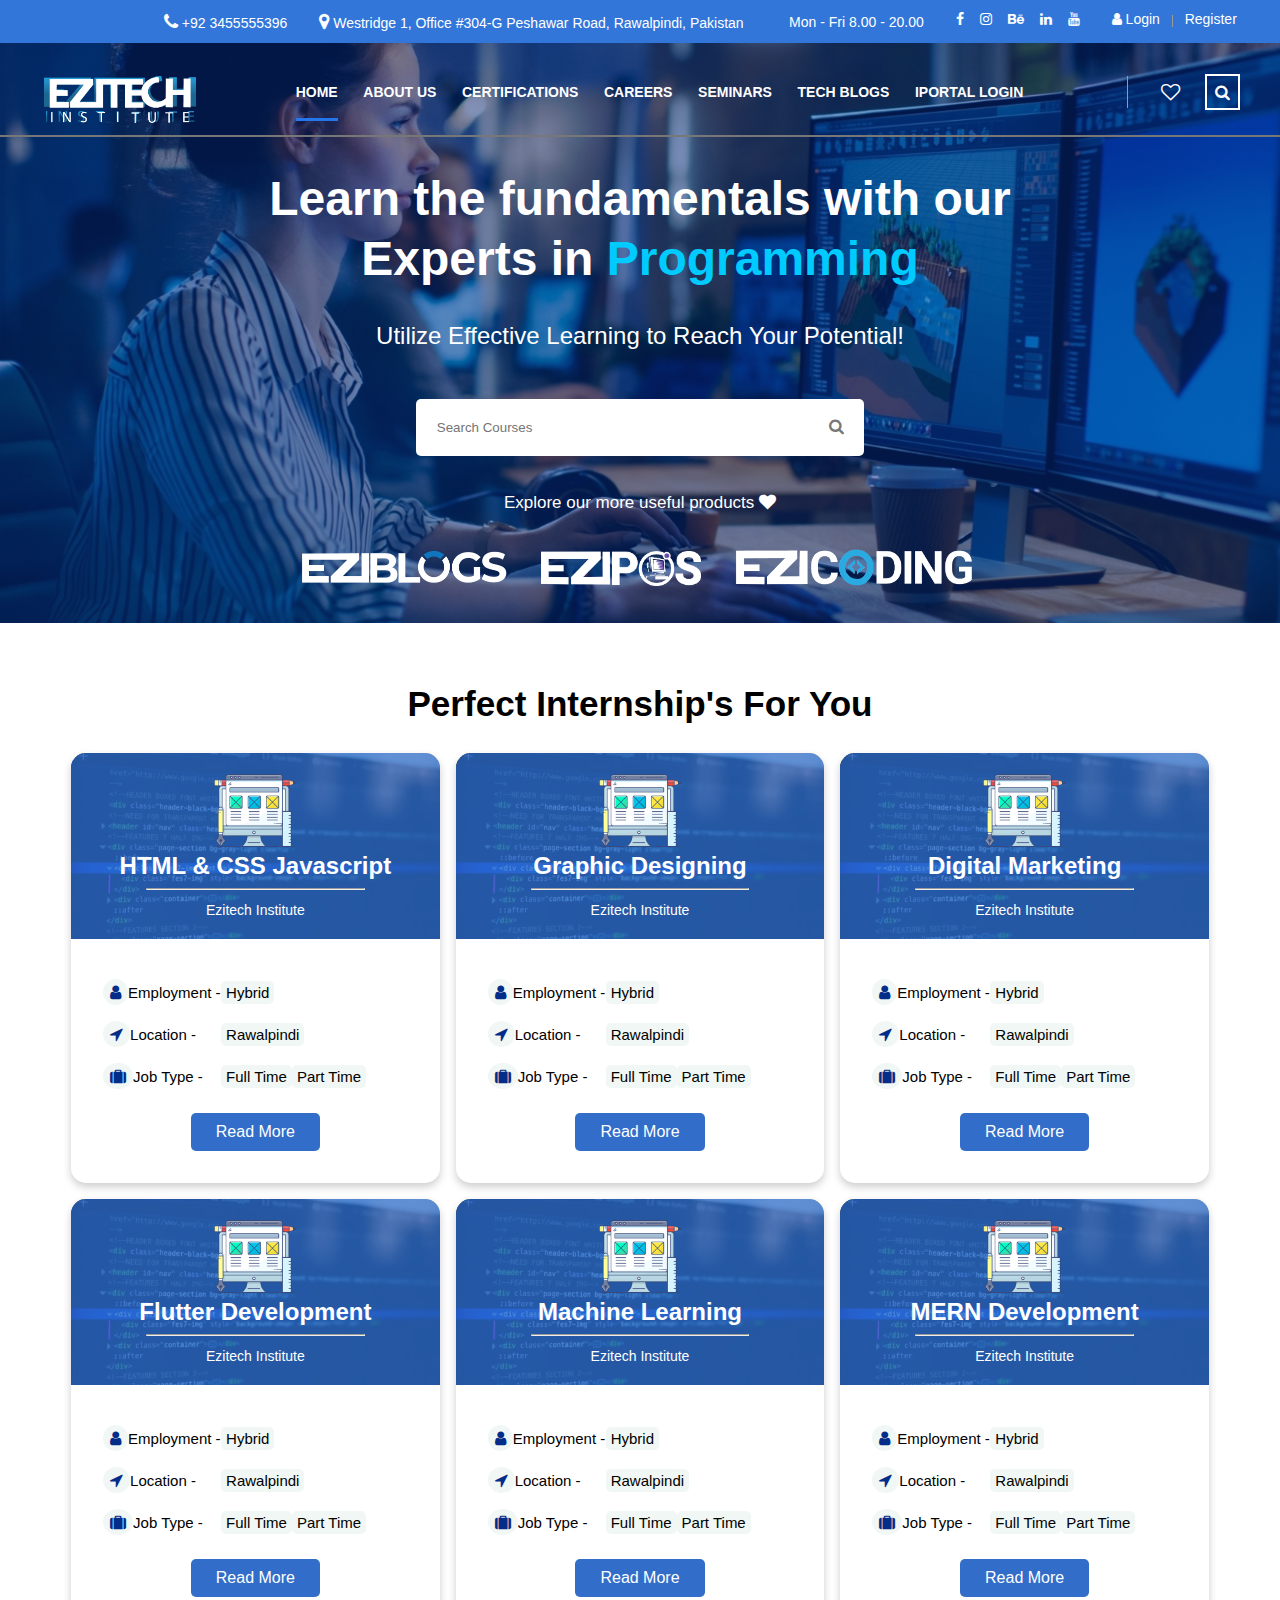
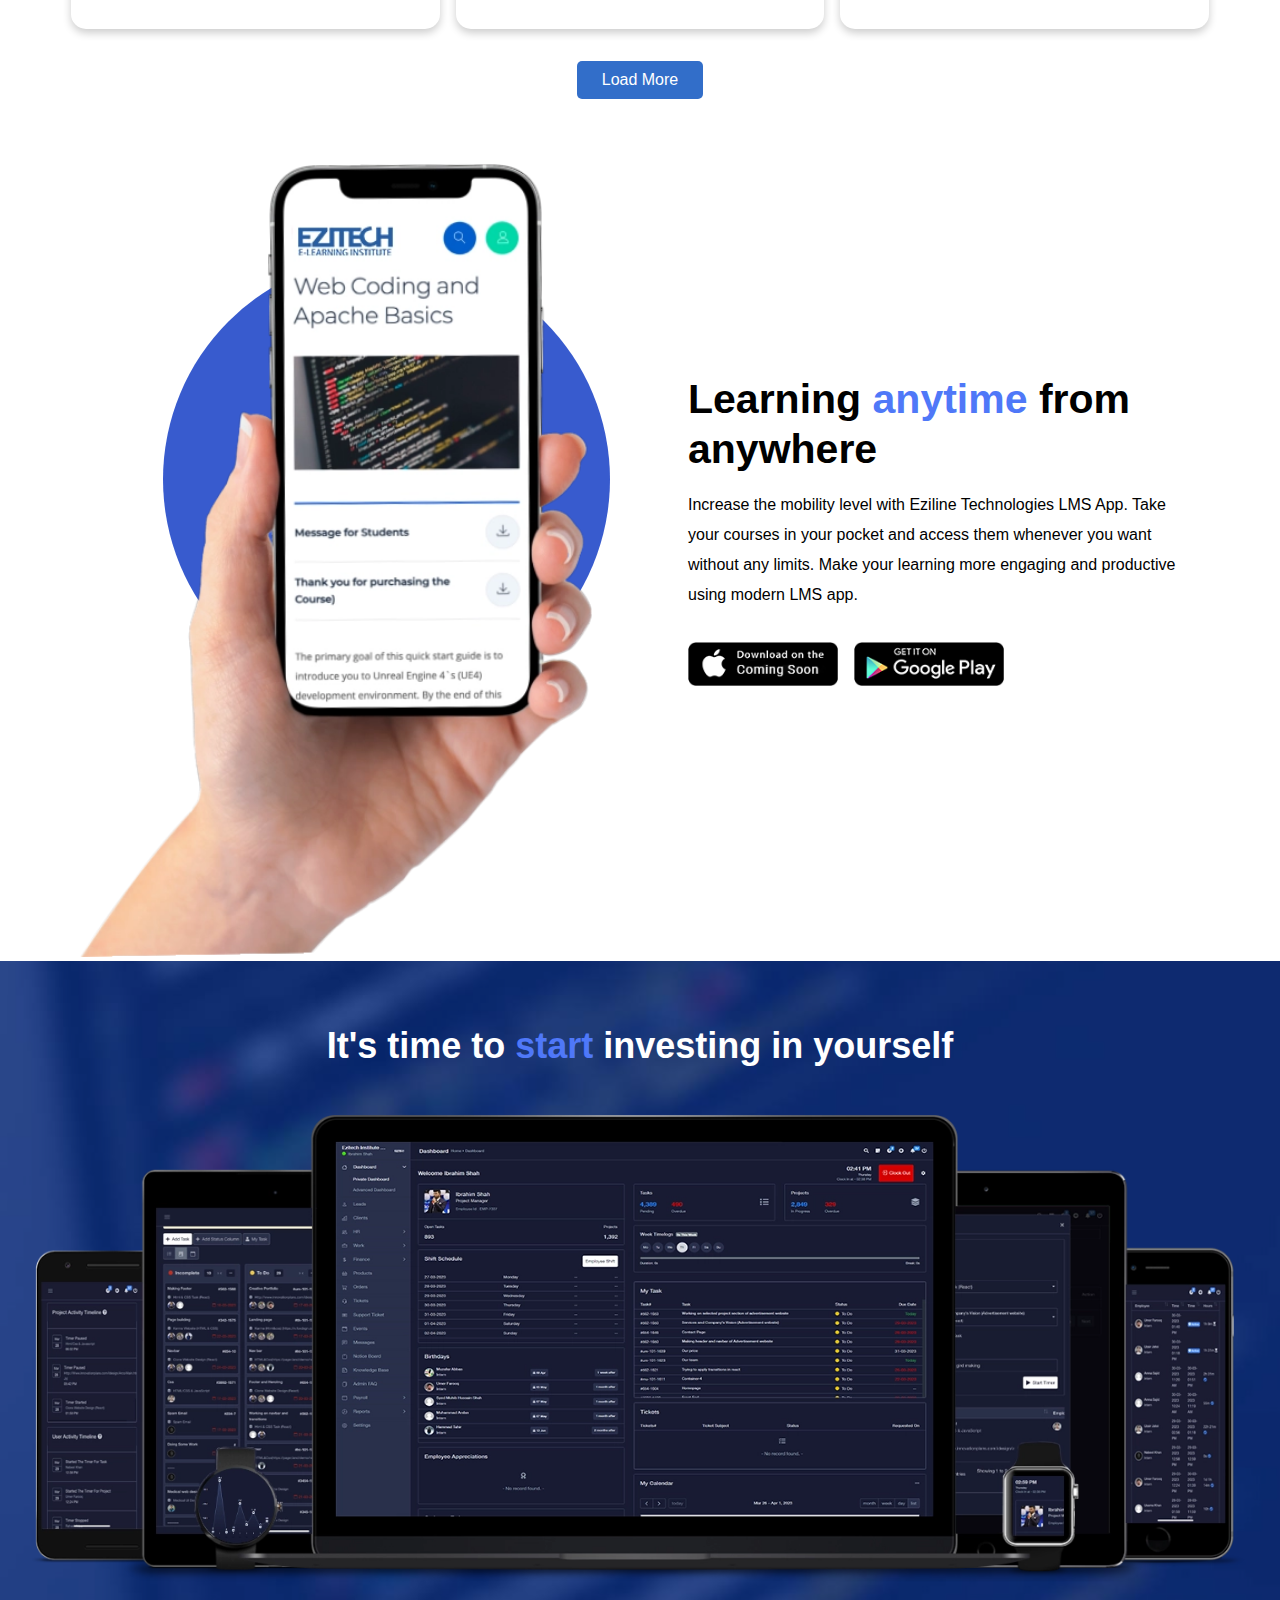
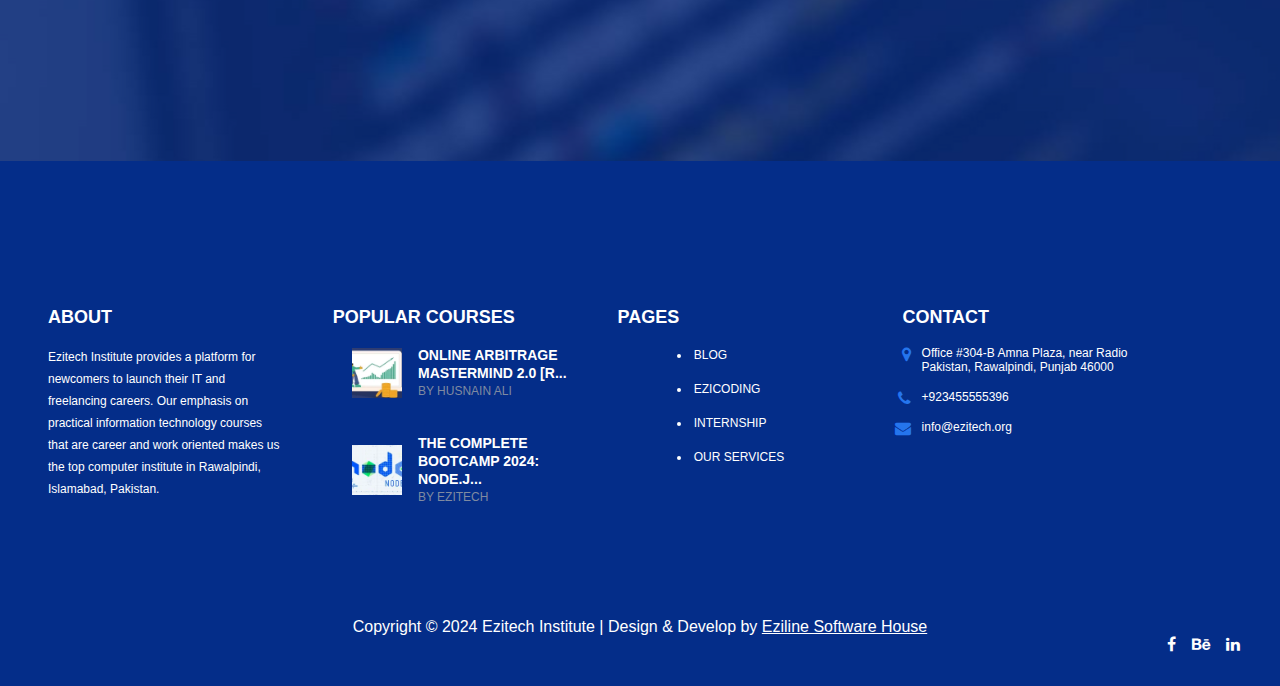
==== commit 2a676d7c: "add footer and more sections" ====
--- a/index.html
+++ b/index.html
@@ -257,6 +257,16 @@
         d="M6.96967 16.4697C6.67678 16.7626 6.67678 17.2374 6.96967 17.5303C7.26256 17.8232 7.73744 17.8232 8.03033 17.5303L6.96967 16.4697ZM13.0303 12.5303C13.3232 12.2374 13.3232 11.7626 13.0303 11.4697C12.7374 11.1768 12.2626 11.1768 11.9697 11.4697L13.0303 12.5303ZM11.9697 11.4697C11.6768 11.7626 11.6768 12.2374 11.9697 12.5303C12.2626 12.8232 12.7374 12.8232 13.0303 12.5303L11.9697 11.4697ZM18.0303 7.53033C18.3232 7.23744 18.3232 6.76256 18.0303 6.46967C17.7374 6.17678 17.2626 6.17678 16.9697 6.46967L18.0303 7.53033ZM13.0303 11.4697C12.7374 11.1768 12.2626 11.1768 11.9697 11.4697C11.6768 11.7626 11.6768 12.2374 11.9697 12.5303L13.0303 11.4697ZM16.9697 17.5303C17.2626 17.8232 17.7374 17.8232 18.0303 17.5303C18.3232 17.2374 18.3232 16.7626 18.0303 16.4697L16.9697 17.5303ZM11.9697 12.5303C12.2626 12.8232 12.7374 12.8232 13.0303 12.5303C13.3232 12.2374 13.3232 11.7626 13.0303 11.4697L11.9697 12.5303ZM8.03033 6.46967C7.73744 6.17678 7.26256 6.17678 6.96967 6.46967C6.67678 6.76256 6.67678 7.23744 6.96967 7.53033L8.03033 6.46967ZM8.03033 17.5303L13.0303 12.5303L11.9697 11.4697L6.96967 16.4697L8.03033 17.5303ZM13.0303 12.5303L18.0303 7.53033L16.9697 6.46967L11.9697 11.4697L13.0303 12.5303ZM11.9697 12.5303L16.9697 17.5303L18.0303 16.4697L13.0303 11.4697L11.9697 12.5303ZM13.0303 11.4697L8.03033 6.46967L6.96967 7.53033L11.9697 12.5303L13.0303 11.4697Z"
         fill="#ffffff"/>
     </symbol>
+    <symbol id="man" viewBox="0 0 448 512" fill="none">
+      <path d="M224 256c70.7 0 128-57.3 128-128S294.7 0 224 0 96 57.3 96 128s57.3 128 128 128zm95.8 32.6L272 480l-32-136 32-56h-96l32 56-32 136-47.8-191.4C56.9 292 0 350.3 0 422.4V464c0 26.5 21.5 48 48 48h352c26.5 0 48-21.5 48-48v-41.6c0-72.1-56.9-130.4-128.2-133.8z"></path>
+    </symbol>
+    <symbol id="locator" viewBox="0 0 512 512" fill="none">
+      <path d="M444.52 3.52L28.74 195.42c-47.97 22.39-31.98 92.75 19.19 92.75h175.91v175.91c0 51.17 70.36 67.17 92.75 19.19l191.9-415.78c15.99-38.39-25.59-79.97-63.97-63.97z"></path>
+    </symbol>
+    <symbol id="bag" viewBox="0 0 448 512" fill="none">
+      <path d="M352 160v-32C352 57.42 294.579 0 224 0 153.42 0 96 57.42 96 128v32H0v272c0 44.183 35.817 80 80 80h288c44.183 0 80-35.817 80-80V160h-96zm-192-32c0-35.29 28.71-64 64-64s64 28.71 64 64v32H160v-32zm160 120c-13.255 0-24-10.745-24-24s10.745-24 24-24 24 10.745 24 24-10.745 24-24 24zm-192 0c-13.255 0-24-10.745-24-24s10.745-24 24-24 24 10.745 24 24-10.745 24-24 24z"></path>
+    </symbol>
+    
   </svg>
   <header id="header">
     <div class="container">
@@ -265,7 +275,7 @@
           <div class="headerTop-contact">
             <span><i class="fa fa-phone"></i> +92 3455555396</span>
             <span><i class="fa fa-map-marker"></i> Westridge 1, Office #304-G Peshawar Road, Rawalpindi, Pakistan</span>
-            <span><i class="far fa-clock"></i>Mon - Fri 8.00 - 20.00</span>
+            <span><i class="far fa-clock-o"></i>Mon - Fri 8.00 - 20.00</span>
           </div>
           <div class="social">
             <ul class="list-unstyled social-list">
@@ -543,7 +553,7 @@
           </div>
           <div class="deskRight">
             <span class="deskRight-devider"></span>
-            <a class="deskRight-heart" href=""><i class="fa fa-heart"></i></a>
+            <a class="deskRight-heart" href=""><i class="fa fa-heart-o"></i></a>
             <a class="deskRight-findup" href=""><i class="fa fa-search"></i></a>
           </div>
         </div>
@@ -580,12 +590,351 @@
         </span>
       </div>
     </section>
+    <section class="internSection global-block">
+      <div class="container">
+        <div class="internSection_main">
+          <div class="internSection_heading">
+            <h3>Perfect Internship's For You</h3>
+          </div>
+          <div class="internSection_row">
+            <div class="internSection_col">
+              <div class="card">
+                <div class="card_header">
+                  <div class="card_headerWrap">
+                    <div class="card_headerLogo">
+                      <img class="object-fit" src="./assets/web-design.png" alt="">
+                    </div>
+                    <div class="card_headerHeading">
+                      <h2 class="my-0">HTML & CSS Javascript</h2>
+                      <hr>
+                      <h4 class="my-0">Ezitech Institute</h4>
+                    </div>
+                  </div>
+                  <div class="card_headerOverlay"></div>
+                  <div class="upper-bg upper-bg_card">
+                    <img class="object-fit" src="./assets/card-bg.webp" alt="">
+                  </div>
+                </div>
+                <div class="card_lower">
+                  <div class="card_lower-row">
+                    <div class="card_lower-left">
+                      <span class="card_lower-icn">
+                        <!-- <svg class="man" viewBox="0 0 448 512" width="22" height="22">
+                          <use href="#man"></use>
+                        </svg> -->
+                        <i class="fa fa-user"></i>
+                      </span>
+                      <h3 class="my-0">Employment - </h3>
+                    </div>
+                    <div class="card_lower-right"><h4 class="my-0">Hybrid</h4></div>
+                  </div>
+                  <div class="card_lower-row">
+                    <div class="card_lower-left">
+                      <span class="card_lower-icn">
+                        <i class="fa fa-location-arrow"></i>
+                      </span>
+                      <h3 class="my-0">Location - </h3>
+                    </div>
+                    <div class="card_lower-right"><h4 class="my-0">Rawalpindi</h4></div>
+                  </div>
+                  <div class="card_lower-row">
+                    <div class="card_lower-left">
+                      <span class="card_lower-icn">
+                        <i class="fa fa-suitcase"></i>
+                      </span>
+                      <h3 class="my-0">Job Type - </h3>
+                    </div>
+                    <div class="card_lower-right"><h4 class="my-0">Full Time</h4></div>
+                    <div class="card_lower-right"><h4 class="my-0">Part Time</h4></div>
+                  </div>
+                  <div class="card_lower-button">
+                    <a class="btn card_btn" href="">Read More</a>
+                  </div>
+                </div>
+              </div>
+            </div>
+            <div class="internSection_col">
+              <div class="card">
+                <div class="card_header">
+                  <div class="card_headerWrap">
+                    <div class="card_headerLogo">
+                      <img class="object-fit" src="./assets/web-design.png" alt="">
+                    </div>
+                    <div class="card_headerHeading">
+                      <h2 class="my-0">Graphic Designing</h2>
+                      <hr>
+                      <h4 class="my-0">Ezitech Institute</h4>
+                    </div>
+                  </div>
+                  <div class="card_headerOverlay"></div>
+                  <div class="upper-bg upper-bg_card">
+                    <img class="object-fit" src="./assets/card-bg.webp" alt="">
+                  </div>
+                </div>
+                <div class="card_lower">
+                  <div class="card_lower-row">
+                    <div class="card_lower-left">
+                      <span class="card_lower-icn">
+                        <!-- <svg class="man" viewBox="0 0 448 512" width="22" height="22">
+                          <use href="#man"></use>
+                        </svg> -->
+                        <i class="fa fa-user"></i>
+                      </span>
+                      <h3 class="my-0">Employment - </h3>
+                    </div>
+                    <div class="card_lower-right"><h4 class="my-0">Hybrid</h4></div>
+                  </div>
+                  <div class="card_lower-row">
+                    <div class="card_lower-left">
+                      <span class="card_lower-icn">
+                        <i class="fa fa-location-arrow"></i>
+                      </span>
+                      <h3 class="my-0">Location - </h3>
+                    </div>
+                    <div class="card_lower-right"><h4 class="my-0">Rawalpindi</h4></div>
+                  </div>
+                  <div class="card_lower-row">
+                    <div class="card_lower-left">
+                      <span class="card_lower-icn">
+                        <i class="fa fa-suitcase"></i>
+                      </span>
+                      <h3 class="my-0">Job Type - </h3>
+                    </div>
+                    <div class="card_lower-right"><h4 class="my-0">Full Time</h4></div>
+                    <div class="card_lower-right"><h4 class="my-0">Part Time</h4></div>
+                  </div>
+                  <div class="card_lower-button">
+                    <a class="btn card_btn" href="">Read More</a>
+                  </div>
+                </div>
+              </div>
+            </div>
+            <div class="internSection_col">
+              <div class="card">
+                <div class="card_header">
+                  <div class="card_headerWrap">
+                    <div class="card_headerLogo">
+                      <img class="object-fit" src="./assets/web-design.png" alt="">
+                    </div>
+                    <div class="card_headerHeading">
+                      <h2 class="my-0">Digital Marketing</h2>
+                      <hr>
+                      <h4 class="my-0">Ezitech Institute</h4>
+                    </div>
+                  </div>
+                  <div class="card_headerOverlay"></div>
+                  <div class="upper-bg upper-bg_card">
+                    <img class="object-fit" src="./assets/card-bg.webp" alt="">
+                  </div>
+                </div>
+                <div class="card_lower">
+                  <div class="card_lower-row">
+                    <div class="card_lower-left">
+                      <span class="card_lower-icn">
+                        <i class="fa fa-user"></i>
+                      </span>
+                      <h3 class="my-0">Employment - </h3>
+                    </div>
+                    <div class="card_lower-right"><h4 class="my-0">Hybrid</h4></div>
+                  </div>
+                  <div class="card_lower-row">
+                    <div class="card_lower-left">
+                      <span class="card_lower-icn">
+                        <i class="fa fa-location-arrow"></i>
+                      </span>
+                      <h3 class="my-0">Location - </h3>
+                    </div>
+                    <div class="card_lower-right"><h4 class="my-0">Rawalpindi</h4></div>
+                  </div>
+                  <div class="card_lower-row">
+                    <div class="card_lower-left">
+                      <span class="card_lower-icn">
+                        <i class="fa fa-suitcase"></i>
+                      </span>
+                      <h3 class="my-0">Job Type - </h3>
+                    </div>
+                    <div class="card_lower-right"><h4 class="my-0">Full Time</h4></div>
+                    <div class="card_lower-right"><h4 class="my-0">Part Time</h4></div>
+                  </div>
+                  <div class="card_lower-button">
+                    <a class="btn card_btn" href="">Read More</a>
+                  </div>
+                </div>
+              </div>
+            </div>
+            <div class="internSection_col">
+              <div class="card">
+                <div class="card_header">
+                  <div class="card_headerWrap">
+                    <div class="card_headerLogo">
+                      <img class="object-fit" src="./assets/web-design.png" alt="">
+                    </div>
+                    <div class="card_headerHeading">
+                      <h2 class="my-0">Flutter Development</h2>
+                      <hr>
+                      <h4 class="my-0">Ezitech Institute</h4>
+                    </div>
+                  </div>
+                  <div class="card_headerOverlay"></div>
+                  <div class="upper-bg upper-bg_card">
+                    <img class="object-fit" src="./assets/card-bg.webp" alt="">
+                  </div>
+                </div>
+                <div class="card_lower">
+                  <div class="card_lower-row">
+                    <div class="card_lower-left">
+                      <span class="card_lower-icn">
+                        <i class="fa fa-user"></i>
+                      </span>
+                      <h3 class="my-0">Employment - </h3>
+                    </div>
+                    <div class="card_lower-right"><h4 class="my-0">Hybrid</h4></div>
+                  </div>
+                  <div class="card_lower-row">
+                    <div class="card_lower-left">
+                      <span class="card_lower-icn">
+                        <i class="fa fa-location-arrow"></i>
+                      </span>
+                      <h3 class="my-0">Location - </h3>
+                    </div>
+                    <div class="card_lower-right"><h4 class="my-0">Rawalpindi</h4></div>
+                  </div>
+                  <div class="card_lower-row">
+                    <div class="card_lower-left">
+                      <span class="card_lower-icn">
+                        <i class="fa fa-suitcase"></i>
+                      </span>
+                      <h3 class="my-0">Job Type - </h3>
+                    </div>
+                    <div class="card_lower-right"><h4 class="my-0">Full Time</h4></div>
+                    <div class="card_lower-right"><h4 class="my-0">Part Time</h4></div>
+                  </div>
+                  <div class="card_lower-button">
+                    <a class="btn card_btn" href="">Read More</a>
+                  </div>
+                </div>
+              </div>
+            </div>
+            <div class="internSection_col">
+              <div class="card">
+                <div class="card_header">
+                  <div class="card_headerWrap">
+                    <div class="card_headerLogo">
+                      <img class="object-fit" src="./assets/web-design.png" alt="">
+                    </div>
+                    <div class="card_headerHeading">
+                      <h2 class="my-0">Machine Learning</h2>
+                      <hr>
+                      <h4 class="my-0">Ezitech Institute</h4>
+                    </div>
+                  </div>
+                  <div class="card_headerOverlay"></div>
+                  <div class="upper-bg upper-bg_card">
+                    <img class="object-fit" src="./assets/card-bg.webp" alt="">
+                  </div>
+                </div>
+                <div class="card_lower">
+                  <div class="card_lower-row">
+                    <div class="card_lower-left">
+                      <span class="card_lower-icn">
+                        <i class="fa fa-user"></i>
+                      </span>
+                      <h3 class="my-0">Employment - </h3>
+                    </div>
+                    <div class="card_lower-right"><h4 class="my-0">Hybrid</h4></div>
+                  </div>
+                  <div class="card_lower-row">
+                    <div class="card_lower-left">
+                      <span class="card_lower-icn">
+                        <i class="fa fa-location-arrow"></i>
+                      </span>
+                      <h3 class="my-0">Location - </h3>
+                    </div>
+                    <div class="card_lower-right"><h4 class="my-0">Rawalpindi</h4></div>
+                  </div>
+                  <div class="card_lower-row">
+                    <div class="card_lower-left">
+                      <span class="card_lower-icn">
+                        <i class="fa fa-suitcase"></i>
+                      </span>
+                      <h3 class="my-0">Job Type - </h3>
+                    </div>
+                    <div class="card_lower-right"><h4 class="my-0">Full Time</h4></div>
+                    <div class="card_lower-right"><h4 class="my-0">Part Time</h4></div>
+                  </div>
+                  <div class="card_lower-button">
+                    <a class="btn card_btn" href="">Read More</a>
+                  </div>
+                </div>
+              </div>
+            </div>
+            <div class="internSection_col">
+              <div class="card">
+                <div class="card_header">
+                  <div class="card_headerWrap">
+                    <div class="card_headerLogo">
+                      <img class="object-fit" src="./assets/web-design.png" alt="">
+                    </div>
+                    <div class="card_headerHeading">
+                      <h2 class="my-0">MERN Development</h2>
+                      <hr>
+                      <h4 class="my-0">Ezitech Institute</h4>
+                    </div>
+                  </div>
+                  <div class="card_headerOverlay"></div>
+                  <div class="upper-bg upper-bg_card">
+                    <img class="object-fit" src="./assets/card-bg.webp" alt="">
+                  </div>
+                </div>
+                <div class="card_lower">
+                  <div class="card_lower-row">
+                    <div class="card_lower-left">
+                      <span class="card_lower-icn">
+                        <i class="fa fa-user"></i>
+                      </span>
+                      <h3 class="my-0">Employment - </h3>
+                    </div>
+                    <div class="card_lower-right"><h4 class="my-0">Hybrid</h4></div>
+                  </div>
+                  <div class="card_lower-row">
+                    <div class="card_lower-left">
+                      <span class="card_lower-icn">
+                        <i class="fa fa-location-arrow"></i>
+                      </span>
+                      <h3 class="my-0">Location - </h3>
+                    </div>
+                    <div class="card_lower-right"><h4 class="my-0">Rawalpindi</h4></div>
+                  </div>
+                  <div class="card_lower-row">
+                    <div class="card_lower-left">
+                      <span class="card_lower-icn">
+                        <i class="fa fa-suitcase"></i>
+                      </span>
+                      <h3 class="my-0">Job Type - </h3>
+                    </div>
+                    <div class="card_lower-right"><h4 class="my-0">Full Time</h4></div>
+                    <div class="card_lower-right"><h4 class="my-0">Part Time</h4></div>
+                  </div>
+                  <div class="card_lower-button">
+                    <a class="btn card_btn" href="">Read More</a>
+                  </div>
+                </div>
+              </div>
+            </div>
+          </div>
+          <div class="internSection_button">
+            <a class="btn internSection_btn" href="">Load More</a>
+          </div>
+        </div>
+      </div>
+    </section>
     <section class="learnSection global-block">
       <div class="container">
         <div class="learnSection_main">
           <div class="learnSection_row">
             <div class="learnSection_col">
               <div class="learnSection_colWrap">
+                <div class="learnSection_colBg"></div>
                 <div class="learnSection_imgWrap">
                   <img class="object-fit" src="./assets/phone-copy.webp" alt="">
                 </div>
@@ -622,7 +971,7 @@
         </div>
       </div>
       <div class="backgroundOverlay"></div>
-      <div class="footer_upper-bg">
+      <div class="upper-bg">
         <img class="object-fit" src="./assets/footerbg.jpeg" alt="">
       </div>
     </div>
--- a/style.css
+++ b/style.css
@@ -420,8 +420,127 @@
   padding: 5px 0;
 }
 
+/* Internship Section */
+.internSection_main{
+  padding: 2rem;
+  text-align: center;
+}
+.internSection_heading{
+  font-size: 30px;
+  font-weight: 800;
+  line-height: 28px;
+}
+.internSection_row{
+  display: flex;
+  flex-direction: column;
+  gap: 1rem;
+}
+.card{
+  border-radius: 15px;
+  box-shadow: 0 4px 8px 0 rgba(0,0,0,0.2);
+  transition: 0.3s;
+  
+}
+.card:hover {
+  box-shadow: 0 8px 16px 0 rgba(0,0,0,0.2);
+}
+.card_header{
+  text-align: center;
+  padding: 1rem;
+  position: relative;
+  color: #fff;
+  overflow: hidden;
+}
+.upper-bg_card img,
+.card_headerOverlay{
+  border-radius: 15px 15px 0 0 ;
+}
+.card_headerLogo{
+  width: 83px;
+  height: 83px;
+  margin: auto;
+}
+.card_headerOverlay{
+  position: absolute;
+  top: 0;
+  left: 0;
+  width: 100%;
+  min-height: 50vh;
+  max-height: inherit;
+  background-color: #3275DB;
+  opacity: 0.72;
+  z-index: -2;
+}
+.card_headerHeading hr{
+  width: 65%;
+}
+.card_headerHeading h4{
+  font-size: 14px;
+  font-weight: 400;
+  line-height: 25px;
+}
+.card_lower{
+  text-align: start;
+  padding: 2rem;
+  z-index: 1;
+}
+
+.card_lower-icn{
+  background-color: #f0f7f4;
+  border-radius: 100%;
+  padding: 5px 7px;
+}
+.card_lower-row,
+.card_lower-left,
+.card_lower-icn,
+.card_lower-icn i{
+  display: flex;
+  align-items: center;
+}
+.card_lower-row{
+  padding-top: 0.5rem;
+  padding-bottom: 0.5rem;
+}
+.card_lower-icn i{
+  color: #042d89;
+}
+.card_lower-left{
+  min-width: 118px;
+}
+.card_lower-left h3{
+  font-size: 15px;
+  font-weight: 500;
+}
+.card_lower-right h4{
+  font-size: 15px;
+  font-weight: 400;
+}
+.card_lower-right{
+  padding: 3px 5px;
+  border-radius: 5px;
+  background-color: #f0f7f4;
+}
+.card_lower-button{
+  text-align: center;
+}
+.card_lower-button{
+  padding-top: 1rem;
+}
+.internSection_button{
+  padding-top: 2rem;
+}
+.card_btn,
+.internSection_btn{
+  padding: 10px 25px;
+  border-radius: 5px;
+  background-color: #326ec9;
+}
+.card_btn:hover,
+.internSection_btn:hover{
+  background-color: #042D89;
+}
+
 /* Learning Section */
-
 .learnSection_main{
   text-align: center;
 }
@@ -469,11 +588,11 @@
   padding: 1rem 2rem;
   color: #fff;
 }
-.footer_upper-bg img{
+.upper-bg img{
   position: absolute;
   top: 0;
   left: 0;
-  z-index: -2;
+  z-index: -5;
 }
 .backgroundOverlay{
   position: absolute;
@@ -609,12 +728,29 @@
     align-items: center;
   }
   .learnSection_colWrap{
+    position: relative;
     padding: 2rem 2rem 0 2rem;
   }
+  .learnSection_colBg{
+
+    position: absolute;
+    top: 15%;
+    left: 20%;
+    z-index: -1;
+    background-color: rgb(56, 91, 206);
+    width: 447px;
+    height: 447px;
+    min-height: 0px;
+    min-width: 0px;
+    max-height: none;
+    max-width: none;
+    overflow: hidden;
+    border-radius: 50%;
+    transform-origin: 50% 50%;
+    opacity: 1;
+  }
   .learnSection_imgWrap{
-    /* width: 100%; */
     height: 100%;
-    /* max-height: 325px; */
   }
   .learnSection_col,
   .learnSection_col1{
@@ -624,6 +760,14 @@
 }
 @media (min-width: 768px) {
 
+  .internSection_row{
+    flex-direction: row;
+    flex-wrap: wrap;
+    justify-content: center;
+  }
+  .internSection_col{
+    width: 45%;
+  }
   .learnSection_main{
     text-align: left;
   }
@@ -649,6 +793,18 @@
   }
 }
 @media (min-width: 992px) {
+  .heroSection_heading{
+    font-size: 48px;
+    line-height: 60px;
+  }
+  .heroSection_brief{
+    font-size: 24px;
+    line-height: 30px;
+  }
+  .heroSection_explore{
+    font-size: 20px;
+    line-height: 26px;
+  }
   .footer_row{
     padding: 3rem 3rem;
     gap: 3rem;
@@ -774,4 +930,10 @@
   }
 
 
-}
+  .internSection_main{
+    padding: 2rem 4rem;
+  }
+  .internSection_col{
+    width: 32%;
+  }
+}
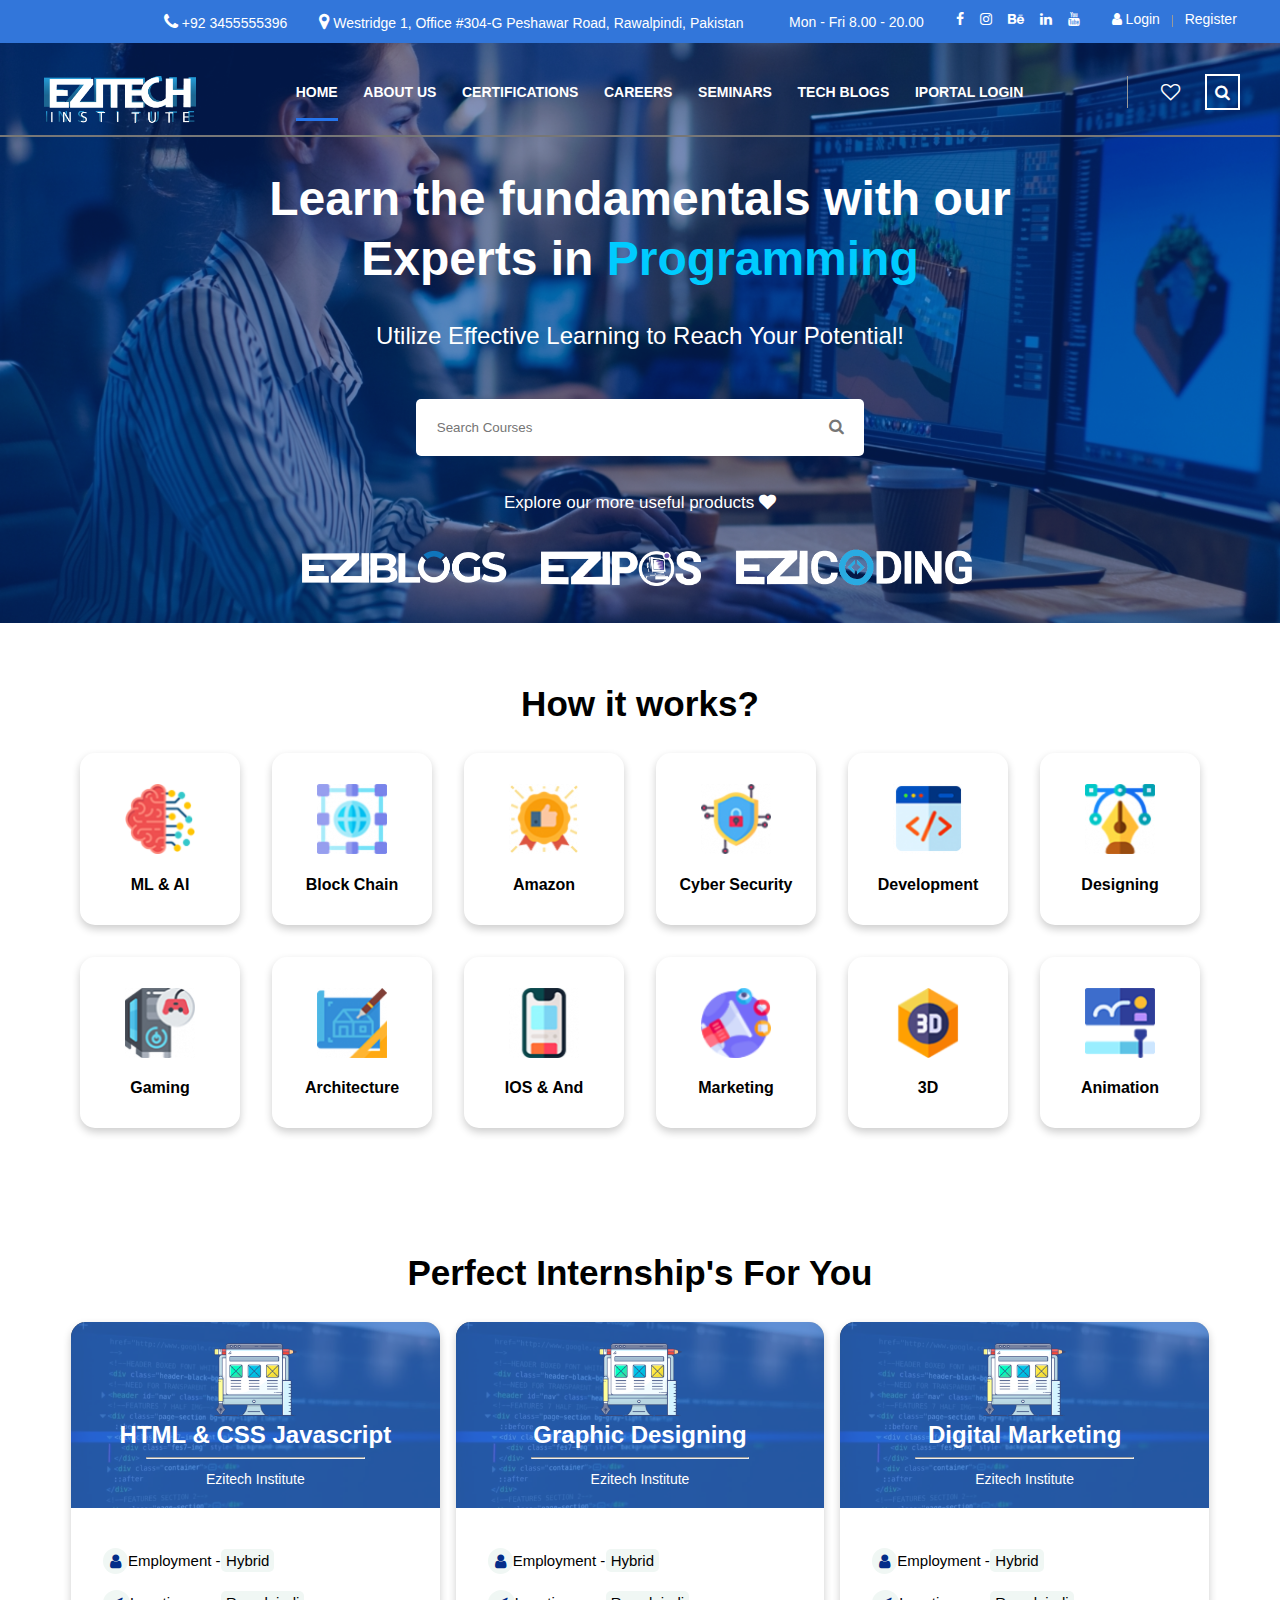
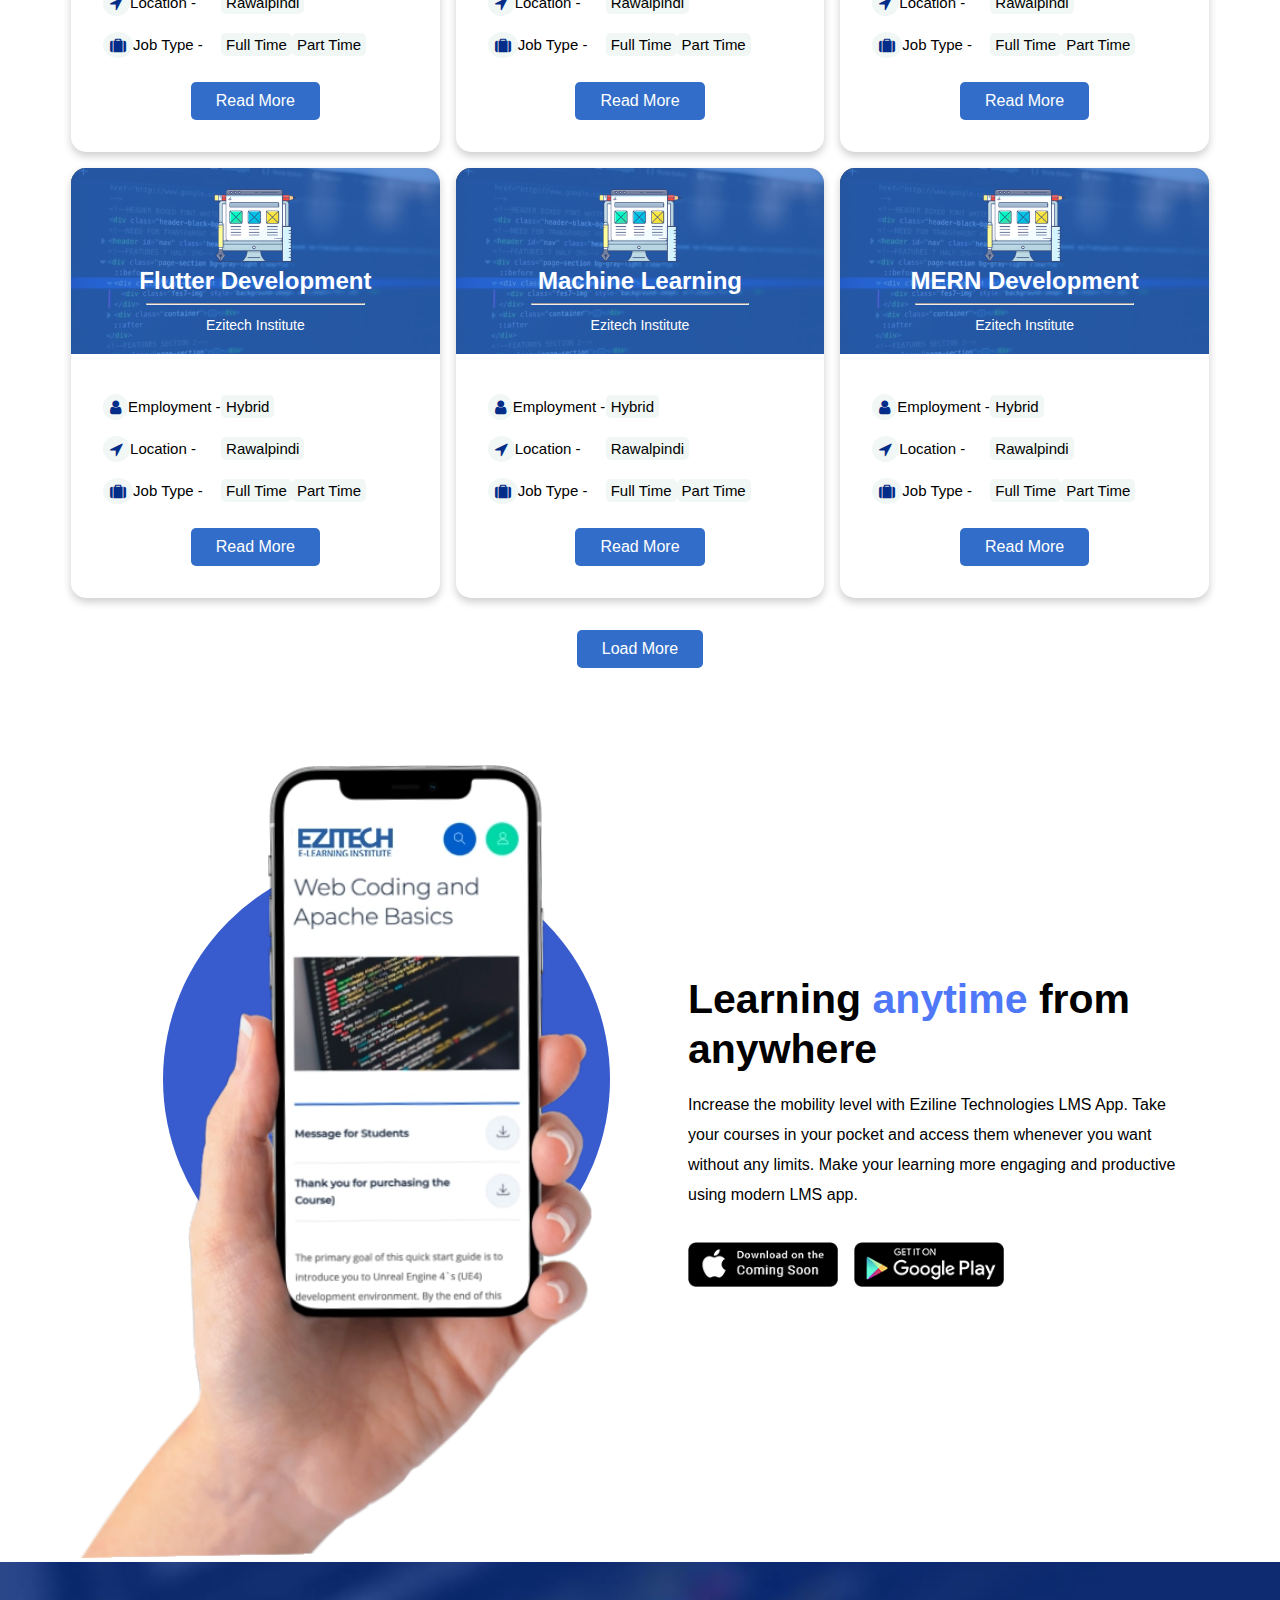
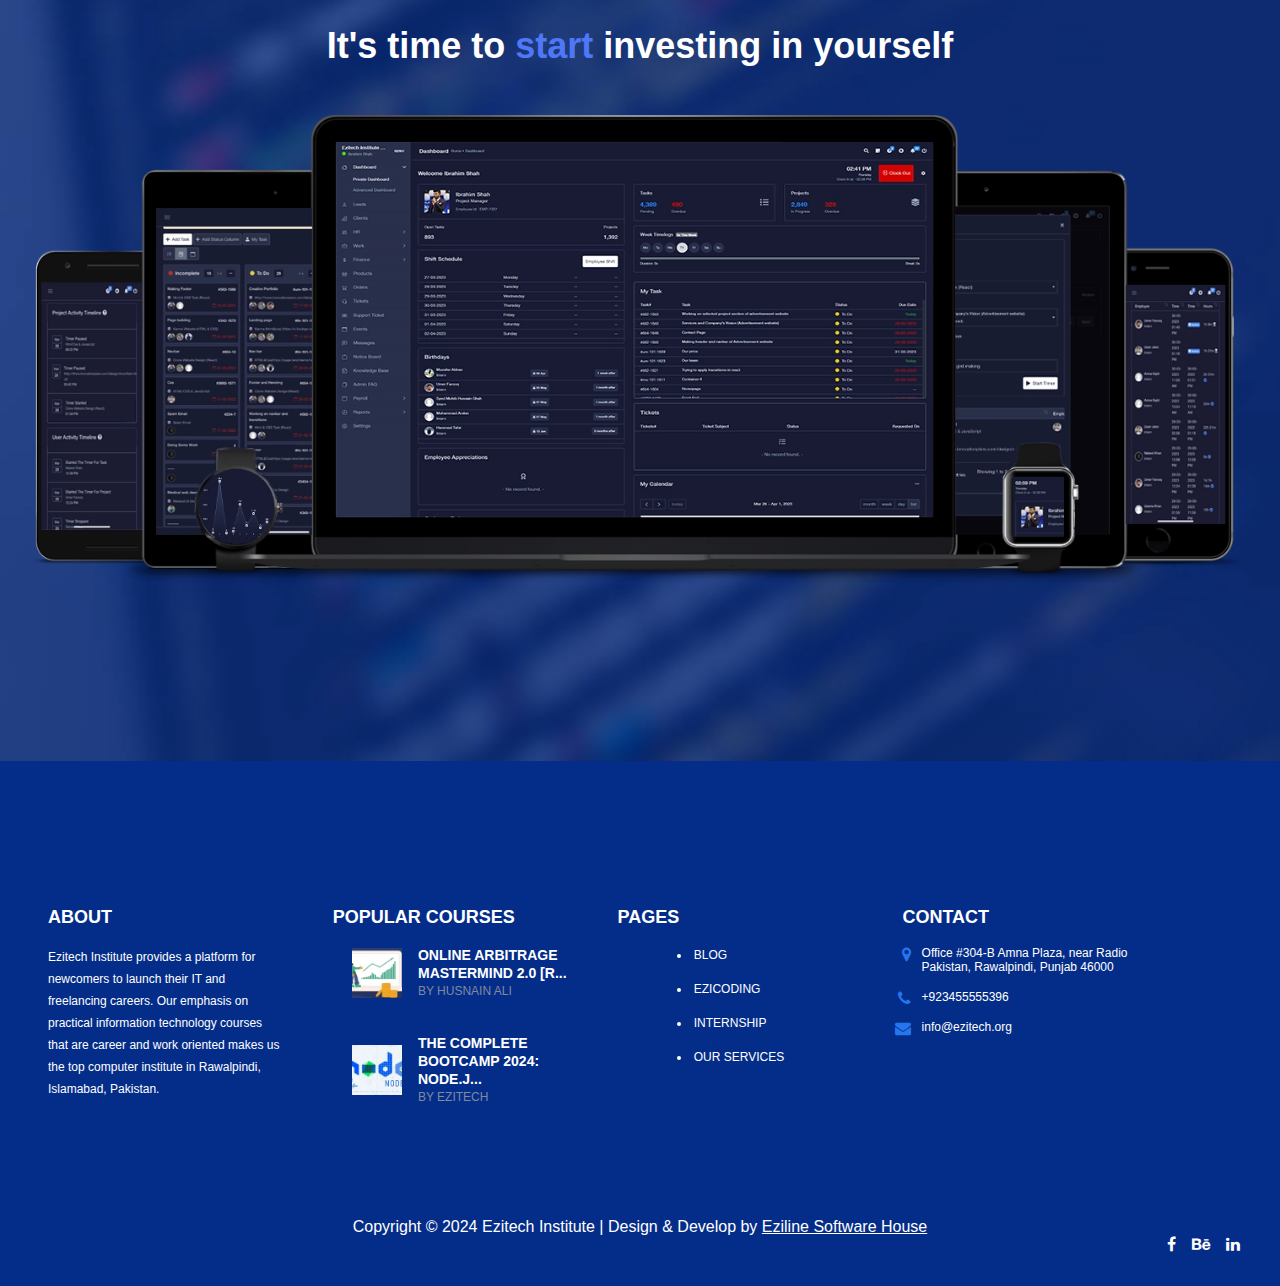
==== commit 23d895d2: "add skills section" ====
--- a/index.html
+++ b/index.html
@@ -561,7 +561,7 @@
       </nav>
       <div class="container">
         <div class="heroSection_main">
-          <h1 class="heroSection_heading">Learn the fundamentals with our <br/> Experts in <span class="skills">Programming</span> </h1>
+          <h1 class="heroSection_heading">Learn the fundamentals with our <br/> Experts in <span class="profession">Programming</span> </h1>
           <span class="heroSection_brief">Utilize Effective Learning to Reach Your Potential!</span>
           <div class="heroSection_search">
             <form class="heroSection_form " action="">
@@ -588,6 +588,137 @@
         <span class="bg-block">
           <img class="object-fit" src="./assets/hero.jpg" alt="A dummy photo">
         </span>
+      </div>
+    </section>
+    <section class="skillsSection global-block">
+      <div class="container">
+        <div class="skillsSection_main">
+          <div class="skillsSection_heading">
+            <h3>How it works?</h3>
+          </div>
+          <div class="skillsSection_row">
+            <div class="skillsSection_col">
+              <div class="card card_Sm">
+                <a class="card_link" href="">
+                  <div class="card_Sm-img">
+                    <img class="object-fit" src="./assets/ai.png" alt="">
+                  </div>
+                  <h4 class="mb-0">ML & AI</h4>
+                </a>
+              </div>
+            </div>
+            <div class="skillsSection_col">
+              <div class="card card_Sm">
+                <a class="card_link" href="">
+                  <div class="card_Sm-img">
+                    <img class="object-fit" src="./assets/blockchain.png" alt="">
+                  </div>
+                  <h4 class="mb-0">Block Chain</h4>
+                </a>
+              </div>
+            </div>
+            <div class="skillsSection_col">
+              <div class="card card_Sm">
+                <a class="card_link" href="">
+                  <div class="card_Sm-img">
+                    <img class="object-fit" src="./assets/amazon.png" alt="">
+                  </div>
+                  <h4 class="mb-0">Amazon</h4>
+                </a>
+              </div>
+            </div>
+            <div class="skillsSection_col">
+              <div class="card card_Sm">
+                <a class="card_link" href="">
+                  <div class="card_Sm-img">
+                    <img class="object-fit" src="./assets/cyber.png" alt="">
+                  </div>
+                  <h4 class="mb-0">Cyber Security</h4>
+                </a>
+              </div>
+            </div>
+            <div class="skillsSection_col">
+              <div class="card card_Sm">
+                <a class="card_link" href="">
+                  <div class="card_Sm-img">
+                    <img class="object-fit" src="./assets/development.png" alt="">
+                  </div>
+                  <h4 class="mb-0">Development</h4>
+                </a>
+              </div>
+            </div>
+            <div class="skillsSection_col">
+              <div class="card card_Sm">
+                <a class="card_link" href="">
+                  <div class="card_Sm-img">
+                    <img class="object-fit" src="./assets/designing.png" alt="">
+                  </div>
+                  <h4 class="mb-0">Designing</h4>
+                </a>
+              </div>
+            </div>
+            <div class="skillsSection_col">
+              <div class="card card_Sm">
+                <a class="card_link" href="">
+                  <div class="card_Sm-img">
+                    <img class="object-fit" src="./assets/gaming.png" alt="">
+                  </div>
+                  <h4 class="mb-0">Gaming</h4>
+                </a>
+              </div>
+            </div>
+            <div class="skillsSection_col">
+              <div class="card card_Sm">
+                <a class="card_link" href="">
+                  <div class="card_Sm-img">
+                    <img class="object-fit" src="./assets/architecture.png" alt="">
+                  </div>
+                  <h4 class="mb-0">Architecture</h4>
+                </a>
+              </div>
+            </div>
+            <div class="skillsSection_col">
+              <div class="card card_Sm">
+                <a class="card_link" href="">
+                  <div class="card_Sm-img">
+                    <img class="object-fit" src="./assets/ios.png" alt="">
+                  </div>
+                  <h4 class="mb-0">IOS & And</h4>
+                </a>
+              </div>
+            </div>
+            <div class="skillsSection_col">
+              <div class="card card_Sm">
+                <a class="card_link" href="">
+                  <div class="card_Sm-img">
+                    <img class="object-fit" src="./assets/marketimg.png" alt="">
+                  </div>
+                  <h4 class="mb-0">Marketing</h4>
+                </a>
+              </div>
+            </div>
+            <div class="skillsSection_col">
+              <div class="card card_Sm">
+                <a class="card_link" href="">
+                  <div class="card_Sm-img">
+                    <img class="object-fit" src="./assets/3d.png" alt="">
+                  </div>
+                  <h4 class="mb-0">3D</h4>
+                </a>
+              </div>
+            </div>
+            <div class="skillsSection_col">
+              <div class="card card_Sm">
+                <a class="card_link" href="">
+                  <div class="card_Sm-img">
+                    <img class="object-fit" src="./assets/animation.png" alt="">
+                  </div>
+                  <h4 class="mb-0">Animation</h4>
+                </a>
+              </div>
+            </div>
+          </div>
+        </div>
       </div>
     </section>
     <section class="internSection global-block">
--- a/style.css
+++ b/style.css
@@ -360,7 +360,7 @@
   font-weight: 700;
   line-height: 47px;
 }
-.heroSection_heading .skills{
+.heroSection_heading .profession{
   color: #00cbff;
 }
 .heroSection_brief{
@@ -421,11 +421,12 @@
 }
 
 /* Internship Section */
-.internSection_main{
+.internSection_main,
+.skillsSection_main{
   padding: 2rem;
   text-align: center;
 }
-.internSection_heading{
+.internSection_heading,.skillsSection_heading{
   font-size: 30px;
   font-weight: 800;
   line-height: 28px;
@@ -435,6 +436,7 @@
   flex-direction: column;
   gap: 1rem;
 }
+
 .card{
   border-radius: 15px;
   box-shadow: 0 4px 8px 0 rgba(0,0,0,0.2);
@@ -442,7 +444,7 @@
   
 }
 .card:hover {
-  box-shadow: 0 8px 16px 0 rgba(0,0,0,0.2);
+  /* box-shadow: 8px 16px 16px 8px rgba(0,0,0,0.2); */
 }
 .card_header{
   text-align: center;
@@ -539,19 +541,41 @@
 .internSection_btn:hover{
   background-color: #042D89;
 }
+/* Skills */
+.skillsSection_row{
+  display: flex;
+  flex-wrap: wrap;
+  justify-content: center;
+  gap: 2rem;
+}
+.card_Sm{
+  min-width: 160px;
+  max-width: 190px;
+  padding: 1rem;
+}
+.card_link{
+  display: inline-block;
+  width: 100%;
+  padding: 15px 5px;
+  color: #000;
+}
+.card_Sm-img{
+  margin: auto;
+  width: 70px;
+  height: 70px;
+}
+
 
 /* Learning Section */
 .learnSection_main{
   text-align: center;
 }
-
 .learnSection_col{
   display: none;
 }
 .learnSection_col1{
   padding: 2rem;
 }
-
 .learnSection_title{
   font-size: 31px;
   font-weight: 700;
@@ -929,9 +953,12 @@
     background-color: #2575ed;
   }
 
+  .skillsSection_main{
+    padding: 2rem 3rem;
+  }
 
   .internSection_main{
-    padding: 2rem 4rem;
+    padding: 4rem;
   }
   .internSection_col{
     width: 32%;
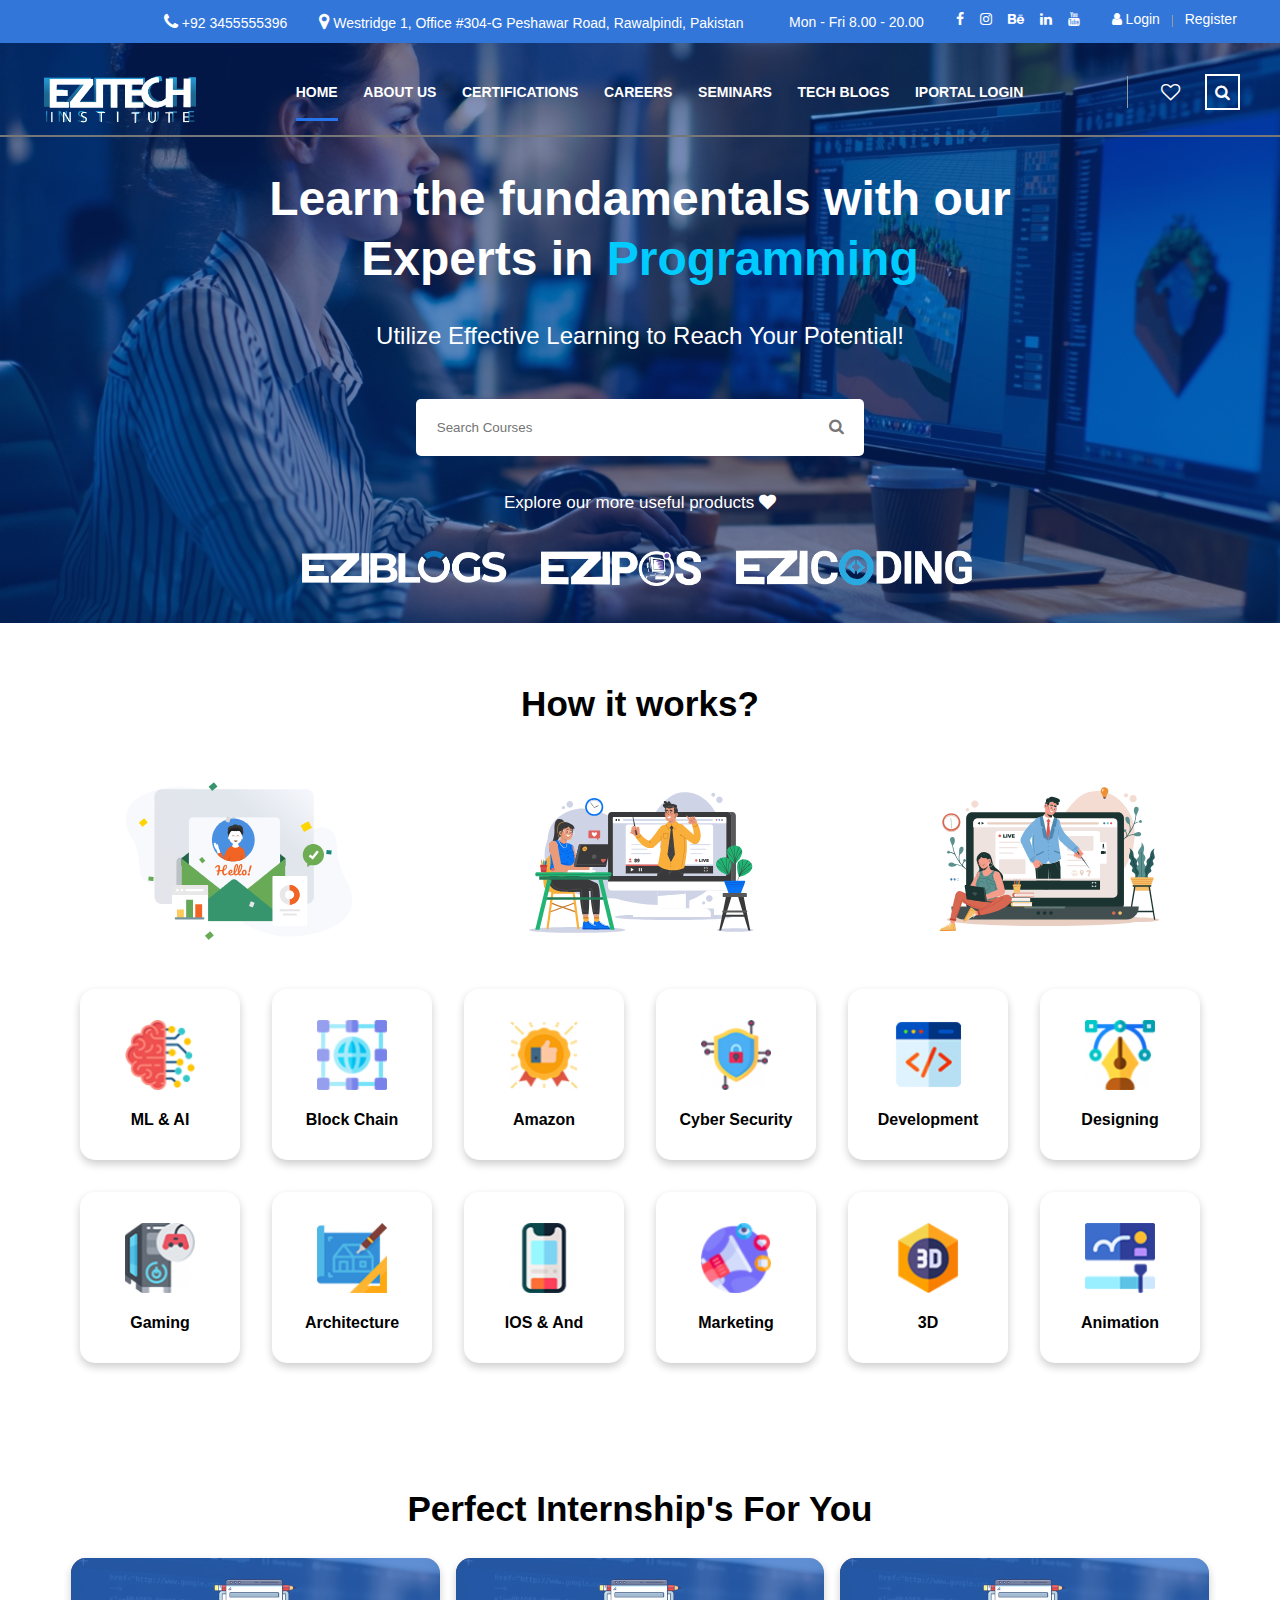
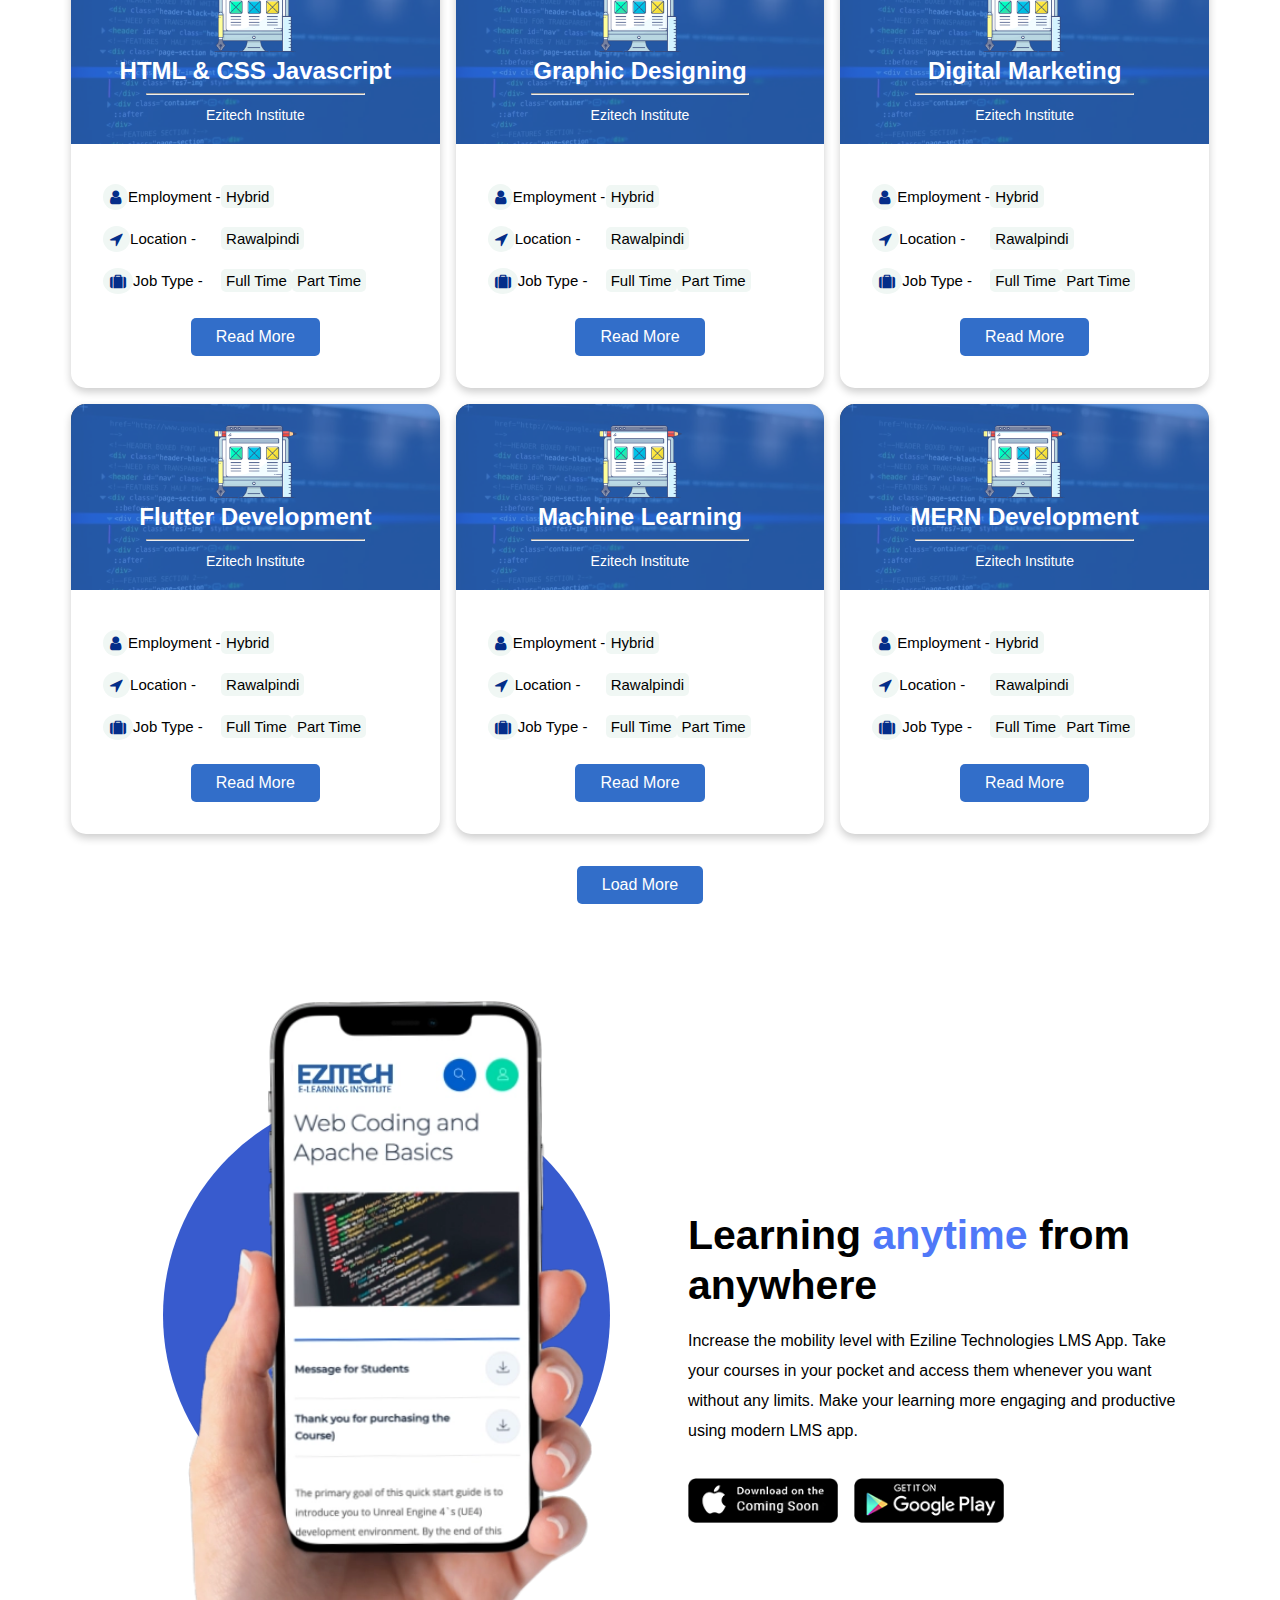
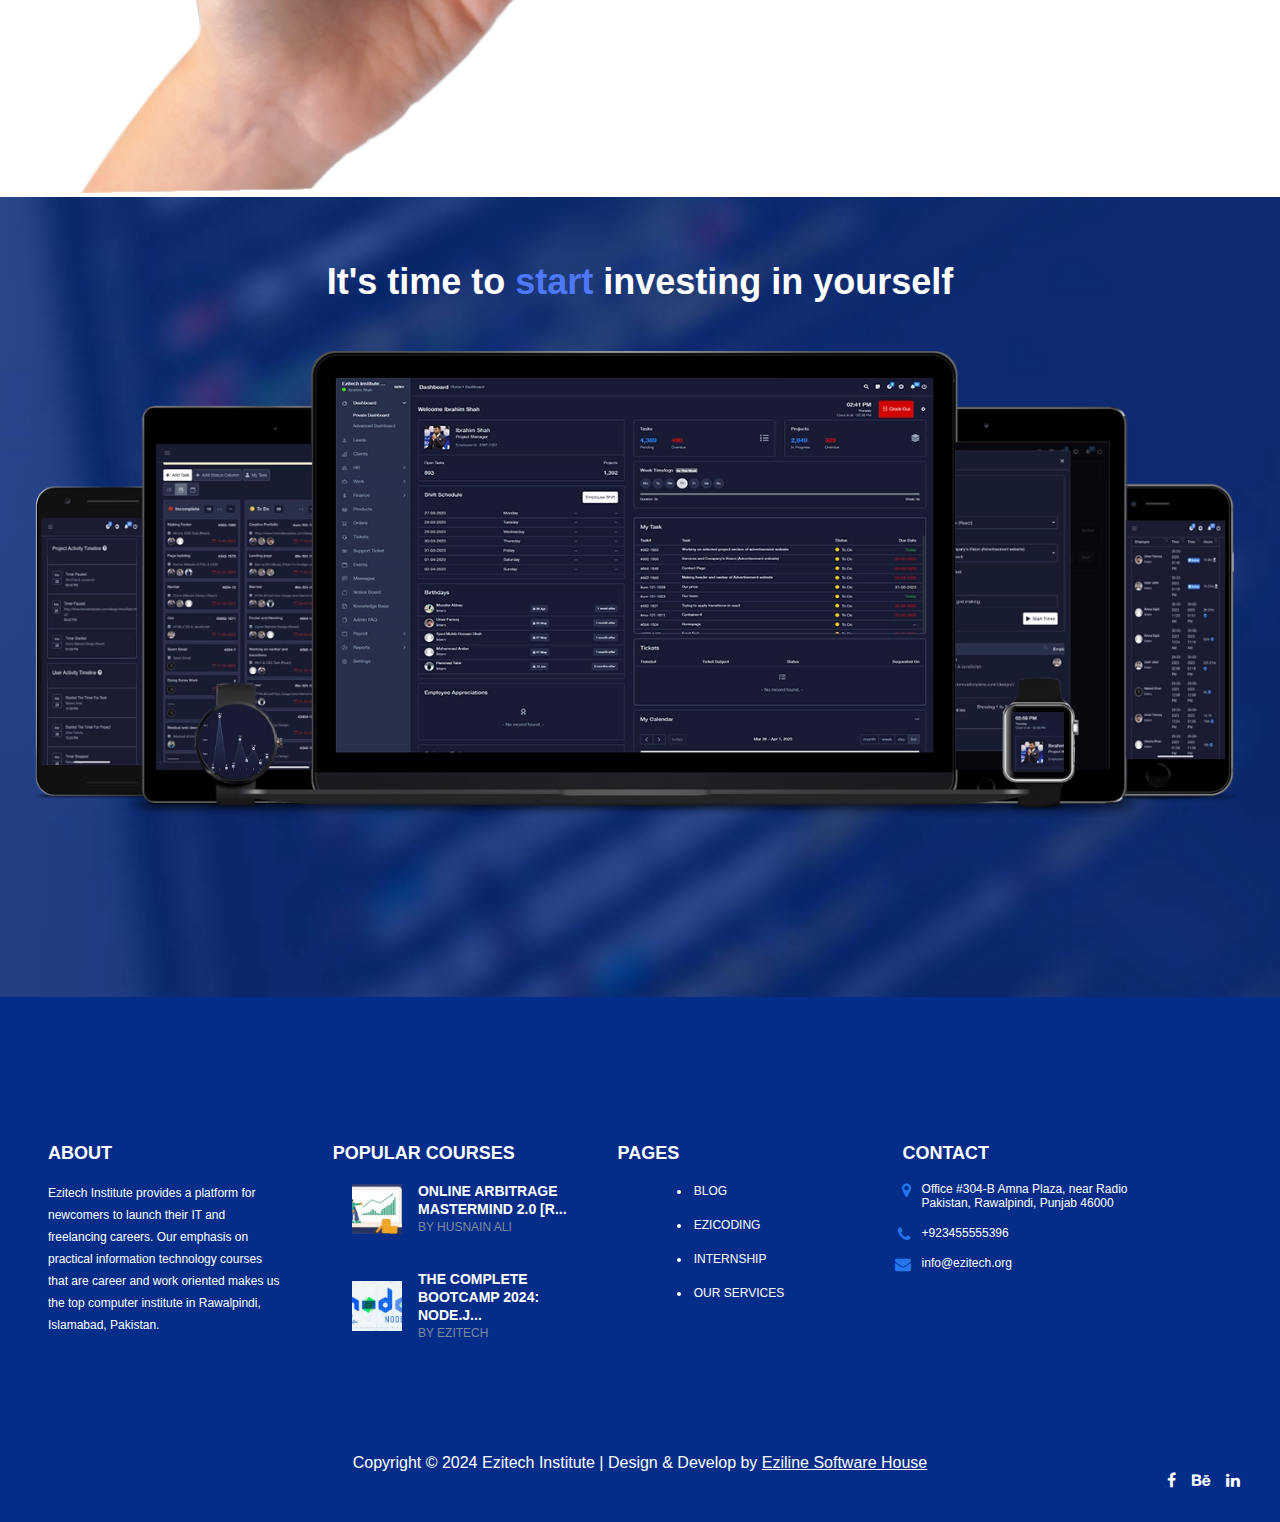
==== commit 6d0bb1df: "ada svg icons" ====
--- a/index.html
+++ b/index.html
@@ -1,1188 +1,10300 @@
 <!DOCTYPE html>
 <html lang="en">
-<head>
-  <meta charset="UTF-8">
-  <meta name="viewport" content="width=device-width, initial-scale=1.0">
-  <link rel="stylesheet" href="reset.css">
-  <link rel="stylesheet" href="style.css">
-  <link rel="stylesheet" href="https://cdnjs.cloudflare.com/ajax/libs/font-awesome/4.7.0/css/font-awesome.min.css">
-  <title>Case Study</title>
-</head>
-<body class="menu-open">
-  <svg xmlns="http://www.w3.org/2000/svg" class="hidden">
-    <symbol id="omelatte" viewBox="0 0 211 47" fill="none">
-      <path fill-rule="evenodd" clip-rule="evenodd"
-        d="M35.9339 38.8104C44.0669 32.2504 46.3197 21.1054 41.9828 12.0791C41.8637 11.8856 41.7297 11.697 41.5809 11.5134C40.1319 9.71712 37.7848 9.06708 35.7007 9.69232L35.6758 9.70225C31.4629 11.042 26.6794 9.75681 23.7368 6.1096C23.0421 5.25114 22.5012 4.31827 22.1043 3.34568L22.0249 3.18192C21.8661 2.89412 21.6825 2.61128 21.4691 2.34828C20.0301 0.561891 17.7028 -0.088162 15.6286 0.512263C13.0036 1.31118 10.4828 2.62119 8.21509 4.44728C-1.27262 12.099 -2.76128 26.003 4.89538 35.4907C12.5471 44.9785 26.4462 46.4671 35.9339 38.8104Z"
-        fill="white" />
-      <path fill-rule="evenodd" clip-rule="evenodd"
-        d="M22.0896 42.4629C15.7479 42.4629 9.83294 39.6344 5.85823 34.707C-1.3568 25.7651 0.0524635 12.6203 8.99433 5.41022C11.0884 3.72308 13.4405 2.47261 15.991 1.69355C16.3632 1.58438 16.7651 1.52979 17.172 1.52979C18.4721 1.52979 19.6878 2.11037 20.5066 3.12266C20.6654 3.31618 20.8043 3.5246 20.9234 3.74293L20.9731 3.84218C21.4246 4.93387 22.03 5.95608 22.7743 6.88401C25.1165 9.78689 28.6049 11.4542 32.3365 11.4542C33.6018 11.4542 34.8523 11.2607 36.0482 10.8786C36.4501 10.7545 36.867 10.695 37.2788 10.695C38.5839 10.695 39.7946 11.2755 40.6134 12.2878C40.7127 12.4119 40.8069 12.5409 40.8913 12.6749C45.0546 21.4133 42.7025 31.7495 35.15 37.8381C31.4135 40.8651 26.893 42.4629 22.0896 42.4629Z"
-        fill="white" />
-      <path
-        d="M22.511 27.5814C27.5426 28.3009 31.6662 27.2638 32.2964 24.8919C32.4701 24.2468 32.3659 23.5571 32.0285 22.8524C32.1078 23.2246 32.1078 23.5918 32.0136 23.9441C31.691 25.1648 30.3264 25.9885 28.3713 26.3408C29.2248 23.438 28.2621 20.1778 25.7116 18.2376C22.4068 15.7168 17.6828 16.352 15.162 19.6568C14.7253 20.2274 14.3879 20.8378 14.1398 21.4729C14.5367 21.9096 15.023 22.3512 15.5887 22.783C16.9533 23.8201 18.6702 24.7331 20.5608 25.4228C22.1239 25.9935 23.687 26.3656 25.131 26.5195C23.7267 26.45 22.2033 26.2168 20.6353 25.795C15.023 24.3014 11.0136 21.0462 11.6835 18.5254C12.1102 16.9226 14.3234 16.0046 17.3205 15.9302C13.2168 15.7118 10.0509 16.7638 9.50507 18.8132C9.0287 20.6095 10.6712 22.7383 13.5542 24.485C13.8619 26.4054 14.9536 28.951 16.5514 30.1667C19.8562 32.6875 24.5802 32.0523 27.101 28.7475C27.2449 28.559 27.3789 28.3604 27.5029 28.162C25.9795 28.3555 24.2874 28.0379 22.511 27.5814Z"
-        fill="#FFCC05" />
-      <path
-        d="M18.243 14.888L18.4961 14.5109L18.3323 14.0891L18.769 14.2131L19.1213 13.9253L19.1362 14.3818L19.5183 14.6299L19.0915 14.7838L18.9725 15.2204L18.6946 14.8632L18.243 14.888Z"
-        fill="#FFCC05" />
-      <path
-        d="M31.6762 22.1776L31.3635 21.8452L30.9169 21.9146L31.1353 21.5177L30.9269 21.1108L31.3735 21.1951L31.701 20.8726L31.7556 21.3241L32.1624 21.5325L31.7506 21.7261L31.6762 22.1776Z"
-        fill="#FFCC05" />
-      <path
-        d="M16.2339 33.7293L16.1346 33.2827L15.7128 33.114L16.1048 32.8807L16.1346 32.4292L16.477 32.7269L16.9186 32.6178L16.74 33.0346L16.9782 33.4216L16.5266 33.377L16.2339 33.7293Z"
-        fill="#FFCC05" />
-      <path
-        d="M105.082 32.7172V20.6343C105.082 19.9445 104.834 19.3342 104.357 18.8578C103.886 18.3864 103.28 18.1333 102.615 18.1333H96.5367C95.8371 18.1333 95.2416 18.3765 94.7603 18.8578C94.2839 19.3292 94.0358 19.9445 94.0358 20.6343V32.7172H90.597V20.6343C90.597 19.9495 90.3489 19.3342 89.8725 18.8578C89.4011 18.3814 88.7858 18.1333 88.0961 18.1333H82.0223C81.3574 18.1333 80.752 18.3814 80.2806 18.8578C79.8092 19.3292 79.5561 19.9445 79.5561 20.6343V32.7172H76.0826V20.803C76.0826 19.9694 76.2166 19.1804 76.4746 18.4559C76.7326 17.7364 77.1048 17.1062 77.5812 16.5702C78.0526 16.0443 78.6232 15.6225 79.2782 15.3148C79.9283 15.0121 80.6726 14.8583 81.4815 14.8583H87.5899C88.4781 14.8583 89.282 15.0369 89.9718 15.3843C90.6665 15.7366 91.252 16.2328 91.7234 16.8531L92.3189 17.647L92.9143 16.8531C93.3808 16.2279 93.9713 15.7366 94.666 15.3843C95.3557 15.032 96.1547 14.8583 97.0478 14.8583H103.156C103.965 14.8583 104.705 15.0121 105.36 15.3148C106.015 15.6175 106.59 16.0393 107.057 16.5702C107.533 17.1062 107.905 17.7364 108.163 18.4559C108.426 19.1804 108.56 19.9694 108.56 20.803V32.7172H105.082ZM130.592 32.881L129.362 29.4074H118.48C117.815 29.4074 117.214 29.1593 116.738 28.683C116.261 28.2066 116.013 27.6062 116.013 26.9412V25.4873H131.54V20.8973C131.54 20.0785 131.386 19.3044 131.079 18.5948C130.766 17.8753 130.339 17.2352 129.803 16.6993C129.267 16.1634 128.627 15.7316 127.908 15.424C127.193 15.1163 126.419 14.9625 125.6 14.9625H118.48C117.661 14.9625 116.887 15.1163 116.177 15.424C115.458 15.7316 114.817 16.1634 114.282 16.6993C113.746 17.2352 113.314 17.8753 113.006 18.5948C112.699 19.3094 112.545 20.0835 112.545 20.8973V26.9412C112.545 27.76 112.699 28.5341 113.006 29.2437C113.314 29.9632 113.746 30.6033 114.282 31.1392C114.822 31.6751 115.458 32.1069 116.177 32.4145C116.892 32.7222 117.666 32.876 118.485 32.876H130.592V32.881ZM125.6 18.2673C126.265 18.2673 126.866 18.5154 127.342 18.9918C127.818 19.4682 128.067 20.0686 128.067 20.7335V22.9318H116.013V20.7335C116.013 20.0686 116.261 19.4682 116.738 18.9918C117.214 18.5204 117.815 18.2673 118.48 18.2673H125.6ZM139.068 32.7172V4.73047L135.594 6.90391V32.7172H139.068ZM156.187 32.881C157.006 32.881 157.78 32.7271 158.49 32.4195C159.209 32.1118 159.849 31.6801 160.385 31.1442C160.921 30.6083 161.353 29.9682 161.661 29.2486C161.968 28.5341 162.122 27.76 162.122 26.9462V20.9023C162.122 20.0885 161.968 19.3094 161.661 18.5998C161.348 17.8803 160.921 17.2402 160.38 16.7042C159.844 16.1683 159.204 15.7366 158.485 15.429C157.77 15.1213 156.996 14.9675 156.182 14.9675H146.233L144.997 18.2723H156.177C156.872 18.2723 157.472 18.5154 157.954 18.9968C158.43 19.4731 158.678 20.0736 158.678 20.7385V22.3611H146.695C146.188 22.3611 145.712 22.4852 145.246 22.7432C144.754 23.0112 144.328 23.3635 143.975 23.7952C143.613 24.2368 143.315 24.743 143.097 25.2988C142.884 25.8396 142.779 26.3954 142.779 26.9511V27.626C142.779 28.4349 142.933 29.1692 143.231 29.8094C143.534 30.4495 143.95 31.0053 144.476 31.4519C145.012 31.9084 145.648 32.2657 146.362 32.5138C147.092 32.7668 147.881 32.8959 148.719 32.8959H156.187V32.881ZM158.683 24.9167V26.9412C158.683 27.6062 158.435 28.2116 157.959 28.683C157.477 29.1643 156.882 29.4074 156.182 29.4074H148.724C148.099 29.4074 147.548 29.2437 147.082 28.9162C146.704 28.6532 146.258 28.1421 146.258 27.2092V27.0405C146.258 26.6634 146.382 26.0927 146.967 25.5518C147.424 25.13 147.97 24.9167 148.59 24.9167H158.683ZM176.393 32.7817L175.168 29.3429H172.046C171.381 29.3429 170.776 29.0948 170.305 28.6185C169.823 28.1371 169.58 27.5417 169.58 26.842V17.5577H174.934L176.071 14.9625H169.58V10.0847L166.107 12.2333V26.842C166.107 27.6607 166.26 28.4349 166.568 29.1445C166.876 29.864 167.308 30.4991 167.843 31.04C168.379 31.5759 169.019 32.0076 169.739 32.3153C170.449 32.623 171.228 32.7768 172.041 32.7768H176.393V32.7817ZM189.459 32.7817L188.233 29.3429H185.112C184.447 29.3429 183.842 29.0948 183.37 28.6185C182.889 28.1371 182.646 27.5417 182.646 26.842V17.5577H188L189.136 14.9625H182.646V10.0847L179.172 12.2333V26.842C179.172 27.6607 179.326 28.4349 179.634 29.1445C179.941 29.864 180.373 30.4991 180.909 31.04C181.445 31.5759 182.085 32.0076 182.804 32.3153C183.514 32.623 184.293 32.7768 185.107 32.7768H189.459V32.7817ZM210.052 32.881L208.821 29.4074H197.939C197.274 29.4074 196.674 29.1593 196.197 28.683C195.721 28.2066 195.473 27.6062 195.473 26.9412V25.4873H211V20.8973C211 20.0785 210.846 19.3044 210.538 18.5948C210.225 17.8753 209.799 17.2352 209.263 16.6993C208.727 16.1634 208.087 15.7316 207.367 15.424C206.653 15.1163 205.879 14.9625 205.06 14.9625H197.939C197.12 14.9625 196.346 15.1163 195.637 15.424C194.917 15.7316 194.277 16.1634 193.741 16.6993C193.205 17.2352 192.773 17.8753 192.466 18.5948C192.158 19.3094 192.004 20.0835 192.004 20.8973V26.9412C192.004 27.76 192.158 28.5341 192.466 29.2437C192.773 29.9632 193.205 30.6033 193.741 31.1392C194.277 31.6751 194.917 32.1069 195.637 32.4145C196.351 32.7222 197.125 32.876 197.944 32.876H210.052V32.881ZM205.065 18.2673C205.73 18.2673 206.33 18.5154 206.807 18.9918C207.283 19.4682 207.531 20.0686 207.531 20.7335V22.9318H195.478V20.7335C195.478 20.0686 195.726 19.4682 196.202 18.9918C196.674 18.5204 197.279 18.2673 197.944 18.2673H205.065ZM62.8335 12.9925C56.8293 12.9925 51.9614 17.8604 51.9614 23.8647C51.9614 29.8689 56.8293 34.7368 62.8335 34.7368C68.8378 34.7368 73.7057 29.8689 73.7057 23.8647C73.7057 17.8604 68.8378 12.9925 62.8335 12.9925ZM55.2513 23.8647C55.2513 19.6766 58.6455 16.2824 62.8335 16.2824C67.0216 16.2824 70.4158 19.6766 70.4158 23.8647C70.4158 28.0528 67.0216 31.4469 62.8335 31.4469C58.6455 31.4469 55.2513 28.0528 55.2513 23.8647Z"
-        fill="white" />
-      <path
-        d="M86.3394 44.7149C86.0963 44.5759 85.9028 44.3824 85.7688 44.1343C85.6348 43.8861 85.5653 43.6033 85.5653 43.2857H86.1807C86.1807 43.6083 86.2749 43.8713 86.4635 44.0697C86.6521 44.2732 86.9051 44.3725 87.2128 44.3725C87.4609 44.3725 87.6693 44.3079 87.8479 44.1789C88.0266 44.0499 88.111 43.8862 88.111 43.6827C88.111 43.5537 88.0762 43.4495 88.0067 43.3701C87.9373 43.2907 87.8529 43.2262 87.7437 43.1766C87.6395 43.1269 87.4907 43.0724 87.3071 43.0128L87.0738 42.9334C86.7513 42.8242 86.5082 42.73 86.3444 42.6506C86.1806 42.5712 86.0367 42.4521 85.9127 42.2933C85.7886 42.1345 85.7241 41.9261 85.7241 41.6631C85.7241 41.4199 85.7787 41.2066 85.8929 41.023C86.007 40.8394 86.1658 40.6955 86.3692 40.5962C86.5727 40.497 86.8108 40.4424 87.0738 40.4424C87.3517 40.4424 87.6048 40.5019 87.8281 40.6161C88.0514 40.7302 88.2251 40.889 88.3491 41.0974C88.4732 41.3008 88.5377 41.5341 88.5377 41.7971H87.9224C87.9224 41.5589 87.843 41.3653 87.6892 41.2165C87.5304 41.0676 87.3368 40.9932 87.0937 40.9932C86.8704 40.9932 86.6868 41.0527 86.5478 41.1669C86.4089 41.281 86.3394 41.4398 86.3394 41.6433C86.3394 41.7971 86.3841 41.9211 86.4635 42.0154C86.5479 42.1097 86.6471 42.1792 86.7563 42.2238C86.8654 42.2685 87.054 42.3379 87.317 42.4322L87.4708 42.4868C87.7437 42.5811 87.9621 42.6655 88.1258 42.7448C88.2896 42.8242 88.4285 42.9384 88.5427 43.0872C88.6568 43.2361 88.7163 43.4247 88.7163 43.6579C88.7163 43.906 88.6518 44.1243 88.5178 44.3179C88.3839 44.5114 88.2003 44.6603 87.967 44.7694C87.7289 44.8786 87.4659 44.9332 87.1731 44.9332C86.8654 44.9233 86.5826 44.8538 86.3394 44.7149Z"
-        fill="white" />
-      <path
-        d="M90.7457 44.6454C90.4033 44.4568 90.1353 44.1938 89.9418 43.8564C89.7483 43.519 89.654 43.1319 89.654 42.7002C89.654 42.2685 89.7483 41.8814 89.9418 41.544C90.1353 41.2066 90.4033 40.9436 90.7457 40.755C91.0881 40.5665 91.4751 40.4722 91.9168 40.4722C92.3534 40.4722 92.7455 40.5665 93.0879 40.755C93.4302 40.9436 93.6982 41.2066 93.8917 41.544C94.0853 41.8814 94.1795 42.2685 94.1795 42.7002C94.1795 43.1319 94.0853 43.519 93.8917 43.8564C93.6982 44.1938 93.4302 44.4568 93.0879 44.6454C92.7455 44.834 92.3584 44.9282 91.9168 44.9282C91.4751 44.9233 91.0881 44.834 90.7457 44.6454ZM90.4926 43.5686C90.6316 43.8217 90.8201 44.0202 91.0682 44.1591C91.3163 44.298 91.5942 44.3675 91.9118 44.3675C92.2294 44.3675 92.5122 44.298 92.7603 44.1591C93.0085 44.0202 93.197 43.8217 93.336 43.5686C93.4749 43.3155 93.5394 43.0228 93.5394 42.7002C93.5394 42.3727 93.4699 42.0849 93.336 41.8318C93.197 41.5788 93.0085 41.3803 92.7603 41.2413C92.5122 41.0974 92.2294 41.028 91.9118 41.028C91.5992 41.028 91.3163 41.0974 91.0682 41.2413C90.8201 41.3803 90.6316 41.5788 90.4926 41.8318C90.3537 42.0849 90.2892 42.3777 90.2892 42.7002C90.2892 43.0277 90.3586 43.3155 90.4926 43.5686Z"
-        fill="white" />
-      <path d="M95.3608 39.5542H95.9761V44.8538H95.3608V39.5542Z" fill="white" />
-      <path
-        d="M101.196 44.8536H100.581V44.0993C100.477 44.3425 100.293 44.5409 100.04 44.6948C99.7871 44.8486 99.4894 44.928 99.142 44.928C98.7947 44.928 98.4771 44.8486 98.1992 44.6849C97.9164 44.5261 97.698 44.2978 97.5392 44.01C97.3804 43.7222 97.301 43.3897 97.301 43.0126V40.5464H97.9114V43.0225C97.9114 43.2855 97.966 43.5237 98.0801 43.7272C98.1942 43.9306 98.353 44.0944 98.5515 44.2085C98.755 44.3226 98.9882 44.3822 99.2462 44.3822C99.5092 44.3822 99.7375 44.3226 99.936 44.2085C100.139 44.0944 100.293 43.9356 100.407 43.7272C100.522 43.5237 100.576 43.2855 100.576 43.0225V40.5464H101.191V44.8536H101.196Z"
-        fill="white" />
-      <path
-        d="M103.157 41.0974H102.254V40.5466H103.157V39.5542H103.772V40.5466H104.675V41.0974H103.772V44.8538H103.157V41.0974Z"
-        fill="white" />
-      <path d="M105.737 39.5542H106.352V40.1149H105.737V39.5542ZM105.737 40.8146H106.352V44.8538H105.737V40.8146Z"
-        fill="white" />
-      <path
-        d="M108.635 44.6454C108.292 44.4568 108.024 44.1938 107.831 43.8564C107.637 43.519 107.543 43.1319 107.543 42.7002C107.543 42.2685 107.637 41.8814 107.831 41.544C108.024 41.2066 108.292 40.9436 108.635 40.755C108.977 40.5665 109.364 40.4722 109.806 40.4722C110.243 40.4722 110.635 40.5665 110.977 40.755C111.319 40.9436 111.587 41.2066 111.781 41.544C111.974 41.8814 112.069 42.2685 112.069 42.7002C112.069 43.1319 111.974 43.519 111.781 43.8564C111.587 44.1938 111.319 44.4568 110.977 44.6454C110.635 44.834 110.247 44.9282 109.806 44.9282C109.364 44.9233 108.977 44.834 108.635 44.6454ZM108.382 43.5686C108.521 43.8217 108.709 44.0202 108.957 44.1591C109.205 44.298 109.483 44.3675 109.801 44.3675C110.118 44.3675 110.401 44.298 110.649 44.1591C110.898 44.0202 111.086 43.8217 111.225 43.5686C111.364 43.3155 111.429 43.0228 111.429 42.7002C111.429 42.3727 111.359 42.0849 111.225 41.8318C111.086 41.5788 110.898 41.3803 110.649 41.2413C110.401 41.0974 110.118 41.028 109.801 41.028C109.488 41.028 109.205 41.0974 108.957 41.2413C108.709 41.3803 108.521 41.5788 108.382 41.8318C108.243 42.0849 108.178 42.3777 108.178 42.7002C108.178 43.0277 108.248 43.3155 108.382 43.5686Z"
-        fill="white" />
-      <path
-        d="M113.249 40.5466H113.864V41.3009C113.968 41.0577 114.152 40.8592 114.405 40.7054C114.658 40.5516 114.956 40.4722 115.303 40.4722C115.651 40.4722 115.968 40.5516 116.246 40.7153C116.524 40.8791 116.747 41.1024 116.906 41.3902C117.065 41.678 117.144 42.0105 117.144 42.3876V44.8488H116.534V42.3727C116.534 42.1097 116.479 41.8715 116.365 41.6681C116.251 41.4646 116.097 41.3009 115.894 41.1867C115.69 41.0726 115.457 41.0131 115.199 41.0131C114.936 41.0131 114.708 41.0726 114.504 41.1867C114.306 41.3009 114.147 41.4597 114.033 41.6681C113.919 41.8715 113.864 42.1097 113.864 42.3727V44.8488H113.249V40.5466Z"
-        fill="white" />
-      <path
-        d="M118.976 44.7149C118.732 44.5759 118.539 44.3824 118.405 44.1343C118.271 43.8861 118.201 43.6033 118.201 43.2857H118.817C118.817 43.6083 118.911 43.8713 119.1 44.0697C119.288 44.2732 119.541 44.3725 119.849 44.3725C120.097 44.3725 120.305 44.3079 120.484 44.1789C120.663 44.0499 120.747 43.8862 120.747 43.6827C120.747 43.5537 120.712 43.4495 120.643 43.3701C120.573 43.2907 120.489 43.2262 120.38 43.1766C120.276 43.1269 120.127 43.0724 119.943 43.0128L119.71 42.9334C119.387 42.8242 119.144 42.73 118.981 42.6506C118.817 42.5712 118.673 42.4521 118.549 42.2933C118.425 42.1345 118.36 41.9261 118.36 41.6631C118.36 41.4199 118.415 41.2066 118.529 41.023C118.643 40.8394 118.802 40.6955 119.005 40.5962C119.209 40.497 119.447 40.4424 119.71 40.4424C119.988 40.4424 120.241 40.5019 120.464 40.6161C120.688 40.7302 120.861 40.889 120.985 41.0974C121.109 41.3008 121.174 41.5341 121.174 41.7971H120.559C120.559 41.5589 120.479 41.3653 120.325 41.2165C120.166 41.0676 119.973 40.9932 119.73 40.9932C119.507 40.9932 119.323 41.0527 119.184 41.1669C119.045 41.281 118.976 41.4398 118.976 41.6433C118.976 41.7971 119.02 41.9211 119.1 42.0154C119.184 42.1097 119.283 42.1792 119.392 42.2238C119.502 42.2685 119.69 42.3379 119.953 42.4322L120.107 42.4868C120.38 42.5811 120.598 42.6655 120.762 42.7448C120.926 42.8242 121.065 42.9384 121.179 43.0872C121.293 43.2361 121.352 43.4247 121.352 43.6579C121.352 43.906 121.288 44.1243 121.154 44.3179C121.02 44.5114 120.836 44.6603 120.603 44.7694C120.365 44.8786 120.102 44.9332 119.809 44.9332C119.502 44.9233 119.224 44.8538 118.976 44.7149Z"
-        fill="white" />
-      <path d="M124.941 39.5542H125.556V40.1149H124.941V39.5542ZM124.941 40.8146H125.556V44.8538H124.941V40.8146Z"
-        fill="white" />
-      <path
-        d="M127.015 40.5466H127.63V41.3009C127.734 41.0577 127.918 40.8592 128.171 40.7054C128.424 40.5516 128.722 40.4722 129.069 40.4722C129.416 40.4722 129.734 40.5516 130.012 40.7153C130.29 40.8791 130.513 41.1024 130.672 41.3902C130.831 41.678 130.91 42.0105 130.91 42.3876V44.8488H130.3V42.3727C130.3 42.1097 130.245 41.8715 130.131 41.6681C130.017 41.4646 129.863 41.3009 129.66 41.1867C129.456 41.0726 129.223 41.0131 128.965 41.0131C128.702 41.0131 128.474 41.0726 128.27 41.1867C128.072 41.3009 127.913 41.4597 127.799 41.6681C127.685 41.8715 127.63 42.1097 127.63 42.3727V44.8488H127.015V40.5466Z"
-        fill="white" />
-      <path
-        d="M135.678 44.5761C135.261 44.3429 134.934 44.0203 134.7 43.6084C134.467 43.1966 134.348 42.7252 134.348 42.1942C134.348 41.6633 134.467 41.1968 134.7 40.785C134.934 40.3731 135.261 40.0555 135.678 39.8273C136.095 39.599 136.571 39.4849 137.107 39.4849C137.643 39.4849 138.119 39.599 138.536 39.8273C138.953 40.0555 139.28 40.3781 139.514 40.785C139.747 41.1968 139.866 41.6682 139.866 42.1942C139.866 42.7252 139.747 43.1966 139.514 43.6084C139.28 44.0203 138.953 44.3429 138.536 44.5761C138.119 44.8093 137.643 44.9234 137.107 44.9234C136.571 44.9234 136.095 44.8093 135.678 44.5761ZM135.256 43.3256C135.435 43.6531 135.688 43.9112 136.005 44.0948C136.328 44.2784 136.695 44.3677 137.107 44.3677C137.519 44.3677 137.886 44.2784 138.209 44.0948C138.531 43.9112 138.784 43.6581 138.963 43.3256C139.146 42.9981 139.236 42.621 139.236 42.1942C139.236 41.7724 139.146 41.3953 138.968 41.0678C138.789 40.7403 138.536 40.4872 138.218 40.3036C137.896 40.12 137.529 40.0307 137.112 40.0307C136.695 40.0307 136.328 40.125 136.01 40.3036C135.688 40.4872 135.44 40.7403 135.261 41.0678C135.082 41.3953 134.993 41.7675 134.993 42.1942C134.988 42.621 135.077 42.9981 135.256 43.3256Z"
-        fill="white" />
-      <path
-        d="M141.053 40.5466H141.668V41.3009C141.772 41.0577 141.956 40.8592 142.209 40.7054C142.462 40.5516 142.76 40.4722 143.107 40.4722C143.454 40.4722 143.772 40.5516 144.05 40.7153C144.328 40.8791 144.551 41.1024 144.71 41.3902C144.869 41.678 144.948 42.0105 144.948 42.3876V44.8488H144.338V42.3727C144.338 42.1097 144.283 41.8715 144.169 41.6681C144.055 41.4646 143.901 41.3009 143.697 41.1867C143.494 41.0726 143.261 41.0131 143.003 41.0131C142.74 41.0131 142.511 41.0726 142.308 41.1867C142.11 41.3009 141.951 41.4597 141.837 41.6681C141.723 41.8715 141.668 42.1097 141.668 42.3727V44.8488H141.053V40.5466Z"
-        fill="white" />
-      <path
-        d="M147.086 44.6453C146.749 44.4567 146.481 44.1937 146.292 43.8613C146.104 43.5238 146.009 43.1417 146.009 42.71C146.009 42.2734 146.104 41.8863 146.297 41.5489C146.491 41.2115 146.754 40.9485 147.096 40.7599C147.439 40.5713 147.826 40.4771 148.262 40.4771C148.709 40.4771 149.101 40.5763 149.448 40.7798C149.791 40.9832 150.059 41.2661 150.237 41.6382C150.421 42.0104 150.5 42.4371 150.47 42.9234H146.655C146.674 43.2112 146.754 43.4643 146.898 43.6826C147.042 43.901 147.235 44.0697 147.468 44.1937C147.702 44.3178 147.965 44.3774 148.252 44.3774C148.624 44.3774 148.942 44.2781 149.21 44.0846C149.478 43.8861 149.662 43.6181 149.761 43.2807H150.416C150.292 43.7868 150.039 44.1937 149.657 44.4915C149.275 44.7892 148.808 44.9381 148.247 44.9381C147.816 44.9232 147.429 44.8339 147.086 44.6453ZM149.81 42.3974C149.746 41.9558 149.572 41.6184 149.289 41.3802C149.007 41.142 148.669 41.0279 148.267 41.0279C147.845 41.0279 147.488 41.1519 147.2 41.405C146.913 41.658 146.739 41.9905 146.684 42.4074L149.81 42.3974Z"
-        fill="white" />
-      <path
-        d="M154.063 40.5465H154.679V41.3504C154.852 41.0725 155.081 40.8592 155.373 40.7053C155.666 40.5515 155.994 40.4771 156.361 40.4771C156.773 40.4771 157.14 40.5713 157.462 40.7599C157.785 40.9485 158.043 41.2115 158.227 41.5489C158.41 41.8863 158.504 42.2734 158.504 42.7051C158.504 43.1368 158.41 43.5238 158.227 43.8613C158.043 44.1987 157.785 44.4617 157.462 44.6503C157.14 44.8388 156.773 44.9331 156.361 44.9331C155.994 44.9331 155.666 44.8537 155.378 44.6999C155.091 44.5461 154.857 44.3327 154.679 44.0598V46.1836H154.063V40.5465ZM154.872 43.5685C155.011 43.8216 155.2 44.0201 155.443 44.159C155.686 44.298 155.964 44.3674 156.272 44.3674C156.584 44.3674 156.862 44.298 157.105 44.159C157.348 44.0201 157.537 43.8216 157.676 43.5685C157.815 43.3154 157.879 43.0227 157.879 42.7001C157.879 42.3726 157.81 42.0848 157.676 41.8317C157.537 41.5787 157.348 41.3802 157.105 41.2412C156.862 41.0973 156.584 41.0279 156.272 41.0279C155.964 41.0279 155.686 41.0973 155.443 41.2412C155.2 41.3802 155.011 41.5787 154.872 41.8317C154.733 42.0848 154.669 42.3776 154.669 42.7001C154.664 43.0276 154.733 43.3154 154.872 43.5685Z"
-        fill="white" />
-      <path d="M159.7 39.5542H160.315V44.8538H159.7V39.5542Z" fill="white" />
-      <path
-        d="M162.548 44.6457C162.226 44.4571 161.968 44.1941 161.784 43.8567C161.601 43.5193 161.506 43.1322 161.506 42.7005C161.506 42.2688 161.601 41.8818 161.784 41.5493C161.968 41.2119 162.226 40.9538 162.548 40.7653C162.871 40.5767 163.238 40.4824 163.65 40.4824C164.022 40.4824 164.355 40.5569 164.643 40.7107C164.935 40.8645 165.164 41.0779 165.337 41.3508V40.5569H165.948V44.864H165.337V44.0602C165.159 44.3331 164.925 44.5465 164.638 44.7003C164.35 44.8541 164.017 44.9335 163.645 44.9335C163.243 44.9236 162.876 44.8343 162.548 44.6457ZM162.345 43.564C162.484 43.817 162.673 44.0155 162.916 44.1545C163.159 44.2984 163.437 44.3678 163.744 44.3678C164.057 44.3678 164.335 44.2984 164.578 44.1545C164.821 44.0106 165.01 43.817 165.149 43.564C165.288 43.3109 165.352 43.0181 165.352 42.6956C165.352 42.3681 165.283 42.0803 165.149 41.8272C165.01 41.5741 164.821 41.3806 164.578 41.2367C164.335 41.0928 164.057 41.0233 163.744 41.0233C163.437 41.0233 163.159 41.0928 162.916 41.2367C162.673 41.3756 162.484 41.5741 162.345 41.8272C162.206 42.0803 162.142 42.3681 162.142 42.6956C162.142 43.0181 162.211 43.3109 162.345 43.564Z"
-        fill="white" />
-      <path
-        d="M168.231 44.6454C167.888 44.4568 167.625 44.1938 167.432 43.8564C167.238 43.519 167.144 43.1319 167.144 42.7002C167.144 42.2685 167.238 41.8814 167.432 41.544C167.625 41.2066 167.888 40.9436 168.231 40.755C168.573 40.5665 168.955 40.4722 169.392 40.4722C169.784 40.4722 170.136 40.5516 170.449 40.7054C170.762 40.8592 171.015 41.0776 171.213 41.3604C171.412 41.6433 171.541 41.9708 171.595 42.3429H170.955C170.881 41.941 170.702 41.6184 170.424 41.3803C170.146 41.1421 169.804 41.023 169.397 41.023C169.084 41.023 168.802 41.0925 168.558 41.2364C168.315 41.3753 168.122 41.5738 167.983 41.8269C167.844 42.0799 167.779 42.3727 167.779 42.6953C167.779 43.0228 167.849 43.3106 167.988 43.5636C168.127 43.8167 168.32 44.0102 168.563 44.1541C168.806 44.298 169.084 44.3675 169.397 44.3675C169.784 44.3675 170.116 44.2633 170.389 44.0499C170.662 43.8365 170.841 43.5537 170.935 43.1915H171.575C171.506 43.5388 171.372 43.8465 171.173 44.1045C170.975 44.3625 170.722 44.566 170.419 44.7099C170.116 44.8538 169.774 44.9233 169.392 44.9233C168.955 44.9233 168.568 44.834 168.231 44.6454Z"
-        fill="white" />
-      <path
-        d="M173.599 44.6453C173.262 44.4567 172.994 44.1937 172.805 43.8613C172.617 43.5238 172.522 43.1417 172.522 42.71C172.522 42.2734 172.617 41.8863 172.81 41.5489C173.004 41.2115 173.267 40.9485 173.609 40.7599C173.952 40.5713 174.339 40.4771 174.775 40.4771C175.222 40.4771 175.614 40.5763 175.961 40.7798C176.304 40.9832 176.572 41.2661 176.75 41.6382C176.934 42.0104 177.013 42.4371 176.983 42.9234H173.168C173.187 43.2112 173.267 43.4643 173.411 43.6826C173.555 43.901 173.748 44.0697 173.981 44.1937C174.215 44.3178 174.478 44.3774 174.765 44.3774C175.138 44.3774 175.455 44.2781 175.723 44.0846C175.991 43.8861 176.175 43.6181 176.274 43.2807H176.929C176.805 43.7868 176.552 44.1937 176.17 44.4915C175.788 44.7892 175.321 44.9381 174.76 44.9381C174.329 44.9232 173.942 44.8339 173.599 44.6453ZM176.324 42.3974C176.259 41.9558 176.085 41.6184 175.802 41.3802C175.52 41.142 175.182 41.0279 174.78 41.0279C174.358 41.0279 174.001 41.1519 173.713 41.405C173.426 41.658 173.252 41.9905 173.197 42.4074L176.324 42.3974Z"
-        fill="white" />
-    </symbol>
-    <symbol id="arrowRight" viewBox="0 0 24 24" fill="none">
-      <path fill-rule="evenodd" clip-rule="evenodd"
-        d="M12.2929 4.29289C12.6834 3.90237 13.3166 3.90237 13.7071 4.29289L20.7071 11.2929C21.0976 11.6834 21.0976 12.3166 20.7071 12.7071L13.7071 19.7071C13.3166 20.0976 12.6834 20.0976 12.2929 19.7071C11.9024 19.3166 11.9024 18.6834 12.2929 18.2929L17.5858 13H4C3.44772 13 3 12.5523 3 12C3 11.4477 3.44772 11 4 11H17.5858L12.2929 5.70711C11.9024 5.31658 11.9024 4.68342 12.2929 4.29289Z"
-        fill="#000000" />
-    </symbol>
-    <symbol id="arrowRight1" viewBox="0 0 20 8" fill="none">
-      <path
-        d="M19.3536 4.35355C19.5488 4.15829 19.5488 3.84171 19.3536 3.64645L16.1716 0.464466C15.9763 0.269204 15.6597 0.269204 15.4645 0.464466C15.2692 0.659728 15.2692 0.976311 15.4645 1.17157L18.2929 4L15.4645 6.82843C15.2692 7.02369 15.2692 7.34027 15.4645 7.53553C15.6597 7.7308 15.9763 7.7308 16.1716 7.53553L19.3536 4.35355ZM0 4.5H19V3.5H0V4.5Z"
-        fill="#F9BA21" />
-    </symbol>
-    <symbol id="avatar" viewBox="0 0 125 157" fill="none">
-      <g mask="url(#mask0_139_2458)">
-        <mask id="mask0_139_2458" style="mask-type:alpha" maskUnits="userSpaceOnUse" x="0" y="3" width="124"
-          height="124">
-          <circle cx="61.5804" cy="64.7762" r="61.4825" fill="#D9D9D9" />
-        </mask>
-        <circle cx="61.5804" cy="64.7762" r="61.4825" fill="#FBB112" />
+  <head>
+    <meta charset="UTF-8" />
+    <meta name="viewport" content="width=device-width, initial-scale=1.0" />
+    <link rel="stylesheet" href="reset.css" />
+    <link rel="stylesheet" href="style.css" />
+    <link
+      rel="stylesheet"
+      href="https://cdnjs.cloudflare.com/ajax/libs/font-awesome/4.7.0/css/font-awesome.min.css"
+    />
+    <title>Case Study</title>
+  </head>
+  <body class="menu-open">
+    <svg xmlns="http://www.w3.org/2000/svg" class="hidden">
+      <symbol id="omelatte" viewBox="0 0 211 47" fill="none">
         <path
-          d="M99.1198 63.6658C101.35 61.7811 101.156 58.5917 100.002 55.9241C98.8484 53.2469 95.8234 51.5071 92.9244 51.8358C95.2514 50.2024 94.9411 46.8679 93.6225 44.355C92.3039 41.842 88.9978 40.5759 86.3315 41.5521C88.8136 39.5804 88.9008 36.3136 87.2817 33.588C86.603 32.4475 85.5559 31.568 84.3537 31.0171C83.675 28.3979 82.1625 25.9913 79.9616 24.3965C78.1971 23.1111 76.0641 22.4152 73.8923 22.2702C71.3618 20.5691 68.1429 19.5736 65.4476 20.8881C57.7978 18.1529 48.6066 20.4145 43.1286 26.3875C42.2076 27.3927 41.3641 28.5428 41.1411 29.8766C40.9181 31.2201 41.4901 32.7665 42.7505 33.2981C39.3377 31.6453 36.3224 32.9405 33.7047 35.6757C31.0966 38.4206 30.5149 42.8762 32.3473 46.1913C29.4193 46.288 27.0633 49.7191 26.3652 52.5606C25.6671 55.4022 27.0827 58.611 29.6326 60.0414C26.0259 60.4087 24.6879 65.3572 25.7738 68.8077C26.4913 71.0693 28.6921 72.6157 31.0287 72.9347C29.0218 73.9205 27.2475 75.8246 26.4234 77.6996C25.1242 80.6571 26.1713 84.4555 28.8085 86.3402C31.4359 88.2249 35.382 88.0123 37.7864 85.8473C36.9623 88.1186 38.6687 91.1921 40.8211 92.2842C42.9735 93.386 45.6107 93.1444 47.8503 92.2166C50.0803 91.2887 51.9903 89.752 53.8712 88.2249C53.0956 88.6888 54.2493 89.8486 54.5984 90.6798C54.9474 91.511 55.6939 92.1103 56.4793 92.5548C60.8325 95.0484 67.0182 93.5794 69.7717 89.3944C69.6263 92.3809 71.9338 95.1838 74.9394 95.2707C77.9353 95.3577 80.7373 92.6708 80.7664 89.6843C82.6958 92.5838 86.2443 93.3281 88.9978 91.1921C91.7513 89.0561 92.1488 84.5038 89.8025 81.9329C92.3427 84.1945 96.7832 85.567 98.8775 82.8897C100.972 80.2222 100.293 75.8342 97.4813 73.9109C100.613 74.5777 104.249 73.3503 104.656 70.1898C105.034 67.0196 102.319 63.8012 99.1198 63.6658Z"
-          fill="#2E2E2E" />
+          fill-rule="evenodd"
+          clip-rule="evenodd"
+          d="M35.9339 38.8104C44.0669 32.2504 46.3197 21.1054 41.9828 12.0791C41.8637 11.8856 41.7297 11.697 41.5809 11.5134C40.1319 9.71712 37.7848 9.06708 35.7007 9.69232L35.6758 9.70225C31.4629 11.042 26.6794 9.75681 23.7368 6.1096C23.0421 5.25114 22.5012 4.31827 22.1043 3.34568L22.0249 3.18192C21.8661 2.89412 21.6825 2.61128 21.4691 2.34828C20.0301 0.561891 17.7028 -0.088162 15.6286 0.512263C13.0036 1.31118 10.4828 2.62119 8.21509 4.44728C-1.27262 12.099 -2.76128 26.003 4.89538 35.4907C12.5471 44.9785 26.4462 46.4671 35.9339 38.8104Z"
+          fill="white"
+        />
         <path
-          d="M74.1347 99.9389C74.348 106.337 69.316 111.634 63.0431 111.634C56.8962 111.634 51.9515 106.55 51.9515 100.316C51.9515 100.19 51.9515 100.065 51.9612 99.9389L53.1925 83.054L53.3476 80.8794L54.1233 70.3831H71.9629L72.7579 81.266L72.9324 83.6436L74.1347 99.9389Z"
-          fill="#F5F5FF" stroke="#2E2E2E" stroke-width="0.5" stroke-miterlimit="10" stroke-linecap="round"
-          stroke-linejoin="round" />
+          fill-rule="evenodd"
+          clip-rule="evenodd"
+          d="M22.0896 42.4629C15.7479 42.4629 9.83294 39.6344 5.85823 34.707C-1.3568 25.7651 0.0524635 12.6203 8.99433 5.41022C11.0884 3.72308 13.4405 2.47261 15.991 1.69355C16.3632 1.58438 16.7651 1.52979 17.172 1.52979C18.4721 1.52979 19.6878 2.11037 20.5066 3.12266C20.6654 3.31618 20.8043 3.5246 20.9234 3.74293L20.9731 3.84218C21.4246 4.93387 22.03 5.95608 22.7743 6.88401C25.1165 9.78689 28.6049 11.4542 32.3365 11.4542C33.6018 11.4542 34.8523 11.2607 36.0482 10.8786C36.4501 10.7545 36.867 10.695 37.2788 10.695C38.5839 10.695 39.7946 11.2755 40.6134 12.2878C40.7127 12.4119 40.8069 12.5409 40.8913 12.6749C45.0546 21.4133 42.7025 31.7495 35.15 37.8381C31.4135 40.8651 26.893 42.4629 22.0896 42.4629Z"
+          fill="white"
+        />
         <path
-          d="M73.6014 91.5496C67.978 92.2358 61.6372 89.5392 57.3421 84.0688C55.597 81.8555 54.385 79.4199 53.687 76.9553L54.1911 70.1414H72.0307L72.8258 81.0243L73.01 83.4019L73.6014 91.5496Z"
-          fill="#2E2E2E" />
+          d="M22.511 27.5814C27.5426 28.3009 31.6662 27.2638 32.2964 24.8919C32.4701 24.2468 32.3659 23.5571 32.0285 22.8524C32.1078 23.2246 32.1078 23.5918 32.0136 23.9441C31.691 25.1648 30.3264 25.9885 28.3713 26.3408C29.2248 23.438 28.2621 20.1778 25.7116 18.2376C22.4068 15.7168 17.6828 16.352 15.162 19.6568C14.7253 20.2274 14.3879 20.8378 14.1398 21.4729C14.5367 21.9096 15.023 22.3512 15.5887 22.783C16.9533 23.8201 18.6702 24.7331 20.5608 25.4228C22.1239 25.9935 23.687 26.3656 25.131 26.5195C23.7267 26.45 22.2033 26.2168 20.6353 25.795C15.023 24.3014 11.0136 21.0462 11.6835 18.5254C12.1102 16.9226 14.3234 16.0046 17.3205 15.9302C13.2168 15.7118 10.0509 16.7638 9.50507 18.8132C9.0287 20.6095 10.6712 22.7383 13.5542 24.485C13.8619 26.4054 14.9536 28.951 16.5514 30.1667C19.8562 32.6875 24.5802 32.0523 27.101 28.7475C27.2449 28.559 27.3789 28.3604 27.5029 28.162C25.9795 28.3555 24.2874 28.0379 22.511 27.5814Z"
+          fill="#FFCC05"
+        />
         <path
-          d="M79.5447 54.426C77.3051 58.0118 77.5184 62.2644 80.0295 63.9172C82.5406 65.5699 86.3897 64.0041 88.6294 60.4184C90.869 56.8326 90.6557 52.58 88.1446 50.9272C85.6432 49.2648 81.7941 50.8403 79.5447 54.426Z"
-          fill="#F5F5FF" stroke="#2E2E2E" stroke-width="0.5" stroke-miterlimit="10" stroke-linecap="round"
-          stroke-linejoin="round" />
+          d="M18.243 14.888L18.4961 14.5109L18.3323 14.0891L18.769 14.2131L19.1213 13.9253L19.1362 14.3818L19.5183 14.6299L19.0915 14.7838L18.9725 15.2204L18.6946 14.8632L18.243 14.888Z"
+          fill="#FFCC05"
+        />
         <path
-          d="M86.2637 52.6477C87.3496 53.073 88.1737 54.0975 88.3482 55.2476C88.5227 56.3978 88.0476 57.6252 87.1363 58.3501"
-          stroke="#2E2E2E" stroke-width="0.5" stroke-miterlimit="10" stroke-linecap="round" stroke-linejoin="round" />
+          d="M31.6762 22.1776L31.3635 21.8452L30.9169 21.9146L31.1353 21.5177L30.9269 21.1108L31.3735 21.1951L31.701 20.8726L31.7556 21.3241L32.1624 21.5325L31.7506 21.7261L31.6762 22.1776Z"
+          fill="#FFCC05"
+        />
         <path
-          d="M46.3863 54.426C48.626 58.0118 48.4127 62.2644 45.9016 63.9172C43.3904 65.5699 39.5413 64.0041 37.3017 60.4184C35.062 56.8326 35.2753 52.58 37.7865 50.9272C40.2879 49.2648 44.1467 50.8403 46.3863 54.426Z"
-          fill="#F5F5FF" stroke="#2E2E2E" stroke-width="0.5" stroke-miterlimit="10" stroke-linecap="round"
-          stroke-linejoin="round" />
+          d="M16.2339 33.7293L16.1346 33.2827L15.7128 33.114L16.1048 32.8807L16.1346 32.4292L16.477 32.7269L16.9186 32.6178L16.74 33.0346L16.9782 33.4216L16.5266 33.377L16.2339 33.7293Z"
+          fill="#FFCC05"
+        />
         <path
-          d="M39.6674 52.6477C38.5815 53.073 37.7574 54.0975 37.5829 55.2476C37.4084 56.3978 37.8834 57.6252 38.7948 58.3501"
-          stroke="#2E2E2E" stroke-width="0.5" stroke-miterlimit="10" stroke-linecap="round" stroke-linejoin="round" />
+          d="M105.082 32.7172V20.6343C105.082 19.9445 104.834 19.3342 104.357 18.8578C103.886 18.3864 103.28 18.1333 102.615 18.1333H96.5367C95.8371 18.1333 95.2416 18.3765 94.7603 18.8578C94.2839 19.3292 94.0358 19.9445 94.0358 20.6343V32.7172H90.597V20.6343C90.597 19.9495 90.3489 19.3342 89.8725 18.8578C89.4011 18.3814 88.7858 18.1333 88.0961 18.1333H82.0223C81.3574 18.1333 80.752 18.3814 80.2806 18.8578C79.8092 19.3292 79.5561 19.9445 79.5561 20.6343V32.7172H76.0826V20.803C76.0826 19.9694 76.2166 19.1804 76.4746 18.4559C76.7326 17.7364 77.1048 17.1062 77.5812 16.5702C78.0526 16.0443 78.6232 15.6225 79.2782 15.3148C79.9283 15.0121 80.6726 14.8583 81.4815 14.8583H87.5899C88.4781 14.8583 89.282 15.0369 89.9718 15.3843C90.6665 15.7366 91.252 16.2328 91.7234 16.8531L92.3189 17.647L92.9143 16.8531C93.3808 16.2279 93.9713 15.7366 94.666 15.3843C95.3557 15.032 96.1547 14.8583 97.0478 14.8583H103.156C103.965 14.8583 104.705 15.0121 105.36 15.3148C106.015 15.6175 106.59 16.0393 107.057 16.5702C107.533 17.1062 107.905 17.7364 108.163 18.4559C108.426 19.1804 108.56 19.9694 108.56 20.803V32.7172H105.082ZM130.592 32.881L129.362 29.4074H118.48C117.815 29.4074 117.214 29.1593 116.738 28.683C116.261 28.2066 116.013 27.6062 116.013 26.9412V25.4873H131.54V20.8973C131.54 20.0785 131.386 19.3044 131.079 18.5948C130.766 17.8753 130.339 17.2352 129.803 16.6993C129.267 16.1634 128.627 15.7316 127.908 15.424C127.193 15.1163 126.419 14.9625 125.6 14.9625H118.48C117.661 14.9625 116.887 15.1163 116.177 15.424C115.458 15.7316 114.817 16.1634 114.282 16.6993C113.746 17.2352 113.314 17.8753 113.006 18.5948C112.699 19.3094 112.545 20.0835 112.545 20.8973V26.9412C112.545 27.76 112.699 28.5341 113.006 29.2437C113.314 29.9632 113.746 30.6033 114.282 31.1392C114.822 31.6751 115.458 32.1069 116.177 32.4145C116.892 32.7222 117.666 32.876 118.485 32.876H130.592V32.881ZM125.6 18.2673C126.265 18.2673 126.866 18.5154 127.342 18.9918C127.818 19.4682 128.067 20.0686 128.067 20.7335V22.9318H116.013V20.7335C116.013 20.0686 116.261 19.4682 116.738 18.9918C117.214 18.5204 117.815 18.2673 118.48 18.2673H125.6ZM139.068 32.7172V4.73047L135.594 6.90391V32.7172H139.068ZM156.187 32.881C157.006 32.881 157.78 32.7271 158.49 32.4195C159.209 32.1118 159.849 31.6801 160.385 31.1442C160.921 30.6083 161.353 29.9682 161.661 29.2486C161.968 28.5341 162.122 27.76 162.122 26.9462V20.9023C162.122 20.0885 161.968 19.3094 161.661 18.5998C161.348 17.8803 160.921 17.2402 160.38 16.7042C159.844 16.1683 159.204 15.7366 158.485 15.429C157.77 15.1213 156.996 14.9675 156.182 14.9675H146.233L144.997 18.2723H156.177C156.872 18.2723 157.472 18.5154 157.954 18.9968C158.43 19.4731 158.678 20.0736 158.678 20.7385V22.3611H146.695C146.188 22.3611 145.712 22.4852 145.246 22.7432C144.754 23.0112 144.328 23.3635 143.975 23.7952C143.613 24.2368 143.315 24.743 143.097 25.2988C142.884 25.8396 142.779 26.3954 142.779 26.9511V27.626C142.779 28.4349 142.933 29.1692 143.231 29.8094C143.534 30.4495 143.95 31.0053 144.476 31.4519C145.012 31.9084 145.648 32.2657 146.362 32.5138C147.092 32.7668 147.881 32.8959 148.719 32.8959H156.187V32.881ZM158.683 24.9167V26.9412C158.683 27.6062 158.435 28.2116 157.959 28.683C157.477 29.1643 156.882 29.4074 156.182 29.4074H148.724C148.099 29.4074 147.548 29.2437 147.082 28.9162C146.704 28.6532 146.258 28.1421 146.258 27.2092V27.0405C146.258 26.6634 146.382 26.0927 146.967 25.5518C147.424 25.13 147.97 24.9167 148.59 24.9167H158.683ZM176.393 32.7817L175.168 29.3429H172.046C171.381 29.3429 170.776 29.0948 170.305 28.6185C169.823 28.1371 169.58 27.5417 169.58 26.842V17.5577H174.934L176.071 14.9625H169.58V10.0847L166.107 12.2333V26.842C166.107 27.6607 166.26 28.4349 166.568 29.1445C166.876 29.864 167.308 30.4991 167.843 31.04C168.379 31.5759 169.019 32.0076 169.739 32.3153C170.449 32.623 171.228 32.7768 172.041 32.7768H176.393V32.7817ZM189.459 32.7817L188.233 29.3429H185.112C184.447 29.3429 183.842 29.0948 183.37 28.6185C182.889 28.1371 182.646 27.5417 182.646 26.842V17.5577H188L189.136 14.9625H182.646V10.0847L179.172 12.2333V26.842C179.172 27.6607 179.326 28.4349 179.634 29.1445C179.941 29.864 180.373 30.4991 180.909 31.04C181.445 31.5759 182.085 32.0076 182.804 32.3153C183.514 32.623 184.293 32.7768 185.107 32.7768H189.459V32.7817ZM210.052 32.881L208.821 29.4074H197.939C197.274 29.4074 196.674 29.1593 196.197 28.683C195.721 28.2066 195.473 27.6062 195.473 26.9412V25.4873H211V20.8973C211 20.0785 210.846 19.3044 210.538 18.5948C210.225 17.8753 209.799 17.2352 209.263 16.6993C208.727 16.1634 208.087 15.7316 207.367 15.424C206.653 15.1163 205.879 14.9625 205.06 14.9625H197.939C197.12 14.9625 196.346 15.1163 195.637 15.424C194.917 15.7316 194.277 16.1634 193.741 16.6993C193.205 17.2352 192.773 17.8753 192.466 18.5948C192.158 19.3094 192.004 20.0835 192.004 20.8973V26.9412C192.004 27.76 192.158 28.5341 192.466 29.2437C192.773 29.9632 193.205 30.6033 193.741 31.1392C194.277 31.6751 194.917 32.1069 195.637 32.4145C196.351 32.7222 197.125 32.876 197.944 32.876H210.052V32.881ZM205.065 18.2673C205.73 18.2673 206.33 18.5154 206.807 18.9918C207.283 19.4682 207.531 20.0686 207.531 20.7335V22.9318H195.478V20.7335C195.478 20.0686 195.726 19.4682 196.202 18.9918C196.674 18.5204 197.279 18.2673 197.944 18.2673H205.065ZM62.8335 12.9925C56.8293 12.9925 51.9614 17.8604 51.9614 23.8647C51.9614 29.8689 56.8293 34.7368 62.8335 34.7368C68.8378 34.7368 73.7057 29.8689 73.7057 23.8647C73.7057 17.8604 68.8378 12.9925 62.8335 12.9925ZM55.2513 23.8647C55.2513 19.6766 58.6455 16.2824 62.8335 16.2824C67.0216 16.2824 70.4158 19.6766 70.4158 23.8647C70.4158 28.0528 67.0216 31.4469 62.8335 31.4469C58.6455 31.4469 55.2513 28.0528 55.2513 23.8647Z"
+          fill="white"
+        />
         <path
-          d="M85.3523 47.7183C85.3523 48.047 85.3523 48.3659 85.3232 48.6655C85.2844 49.603 85.1972 50.5406 85.0711 51.4587L84.9257 52.7732L84.8578 53.4884L84.7512 54.5226C84.693 55.1508 84.6445 55.7597 84.6058 56.3783C84.5767 56.7746 84.5573 57.1612 84.5282 57.5478C84.4312 59.1038 84.3343 60.6503 84.1016 62.187C84.1016 62.2063 84.0919 62.2353 84.0919 62.2643C84.0434 62.5543 83.9949 62.8539 83.9368 63.1439C83.8786 63.4628 83.8107 63.7721 83.7235 64.0814C83.6168 64.5453 83.4811 65.0092 83.3163 65.4828C83.2678 65.6568 83.2096 65.8114 83.1417 65.9854C83.0157 66.3237 82.8703 66.6716 82.7248 67.0196C82.3176 67.9184 81.8329 68.798 81.2705 69.6775C78.9533 73.3309 75.4048 76.675 71.8466 78.898C71.8369 78.9173 71.8078 78.9366 71.7981 78.9366C71.3618 79.2169 70.9255 79.4682 70.4989 79.7099C66.165 82.0971 61.0264 82.2324 56.5277 80.1738C55.597 79.7485 54.6953 79.2653 53.8324 78.6854C53.8227 78.6854 53.8033 78.6854 53.7936 78.666C50.3517 76.4431 47.3946 73.2246 45.1647 69.6871C45.0096 69.4455 44.8544 69.1942 44.709 68.9429C44.6314 68.8076 44.5636 68.6723 44.486 68.5467C44.36 68.3244 44.2436 68.0924 44.1176 67.8604C43.7588 67.2515 43.4486 66.6136 43.1674 65.9951C43.0899 65.8211 43.0123 65.6568 42.9444 65.4732C41.8973 62.9892 41.5289 60.2057 41.2768 57.4704C41.238 57.0452 41.1992 56.6103 41.1605 56.185C41.1217 55.7114 41.0732 55.2281 41.0344 54.7545L40.9084 53.4691C40.8793 53.3241 40.8502 53.1888 40.8308 53.0535C40.792 52.8988 40.7726 52.7442 40.7533 52.5896C40.6466 52 40.5593 51.4201 40.4915 50.8112C40.3848 49.8253 40.317 48.7912 40.317 47.7377C40.317 47.6507 40.317 47.554 40.3267 47.4671C40.3267 46.8098 40.3557 46.1526 40.4139 45.5147C40.4624 44.9638 40.54 44.4226 40.6272 43.9006C41.1411 40.6532 42.2948 37.6376 43.9527 34.9894C44.3697 34.3225 44.8156 33.6846 45.2907 33.066C50.0415 26.9384 58.1663 23.3719 66.4753 24.7057C73.1167 25.7689 78.517 29.8572 81.7553 35.1054C81.8522 35.2407 81.9298 35.3857 82.0268 35.5403C83.4811 38.0436 84.5185 40.8465 85.0033 43.8426C85.0033 43.862 85.013 43.8813 85.013 43.9006C85.1002 44.4322 85.1681 44.9735 85.2166 45.5147C85.2747 46.1623 85.3038 46.8098 85.3038 47.4671C85.3523 47.5347 85.3523 47.6314 85.3523 47.7183Z"
-          fill="#F5F5FF" stroke="#2E2E2E" stroke-width="0.5086" stroke-miterlimit="10" stroke-linecap="round"
-          stroke-linejoin="round" />
+          d="M86.3394 44.7149C86.0963 44.5759 85.9028 44.3824 85.7688 44.1343C85.6348 43.8861 85.5653 43.6033 85.5653 43.2857H86.1807C86.1807 43.6083 86.2749 43.8713 86.4635 44.0697C86.6521 44.2732 86.9051 44.3725 87.2128 44.3725C87.4609 44.3725 87.6693 44.3079 87.8479 44.1789C88.0266 44.0499 88.111 43.8862 88.111 43.6827C88.111 43.5537 88.0762 43.4495 88.0067 43.3701C87.9373 43.2907 87.8529 43.2262 87.7437 43.1766C87.6395 43.1269 87.4907 43.0724 87.3071 43.0128L87.0738 42.9334C86.7513 42.8242 86.5082 42.73 86.3444 42.6506C86.1806 42.5712 86.0367 42.4521 85.9127 42.2933C85.7886 42.1345 85.7241 41.9261 85.7241 41.6631C85.7241 41.4199 85.7787 41.2066 85.8929 41.023C86.007 40.8394 86.1658 40.6955 86.3692 40.5962C86.5727 40.497 86.8108 40.4424 87.0738 40.4424C87.3517 40.4424 87.6048 40.5019 87.8281 40.6161C88.0514 40.7302 88.2251 40.889 88.3491 41.0974C88.4732 41.3008 88.5377 41.5341 88.5377 41.7971H87.9224C87.9224 41.5589 87.843 41.3653 87.6892 41.2165C87.5304 41.0676 87.3368 40.9932 87.0937 40.9932C86.8704 40.9932 86.6868 41.0527 86.5478 41.1669C86.4089 41.281 86.3394 41.4398 86.3394 41.6433C86.3394 41.7971 86.3841 41.9211 86.4635 42.0154C86.5479 42.1097 86.6471 42.1792 86.7563 42.2238C86.8654 42.2685 87.054 42.3379 87.317 42.4322L87.4708 42.4868C87.7437 42.5811 87.9621 42.6655 88.1258 42.7448C88.2896 42.8242 88.4285 42.9384 88.5427 43.0872C88.6568 43.2361 88.7163 43.4247 88.7163 43.6579C88.7163 43.906 88.6518 44.1243 88.5178 44.3179C88.3839 44.5114 88.2003 44.6603 87.967 44.7694C87.7289 44.8786 87.4659 44.9332 87.1731 44.9332C86.8654 44.9233 86.5826 44.8538 86.3394 44.7149Z"
+          fill="white"
+        />
         <path
-          d="M65.6415 21.4777C68.0266 23.6523 68.6083 27.4024 66.9892 30.1473C65.37 32.8922 61.7051 34.3709 58.5056 33.5784C59.4946 35.0572 58.7189 37.3285 57.6524 38.7686C56.5859 40.199 54.5693 40.9335 52.7659 40.5373C54.2881 45.2732 51.1856 50.821 46.6675 53.2856C47.8891 55.6342 47.2395 59.3746 45.95 61.6845C44.6605 63.9945 42.1591 65.6666 39.4347 66.0338C41.2381 68.0538 41.878 71.2917 40.9278 73.7756C39.9776 76.2692 37.5538 78.1925 34.8003 78.6468C32.5606 79.0141 29.1284 78.4438 28.1589 76.4915C27.1797 74.5391 27.8099 71.9779 29.5938 70.6344C28.5661 68.5371 27.9262 66.5751 27.7905 64.2651C27.6256 61.3946 28.2268 58.4371 29.875 56.0305C31.5232 53.6238 34.3155 51.8551 37.3308 51.7005C34.7227 48.0181 34.0828 43.6398 35.9831 39.5804C37.8834 35.5211 42.0719 32.5152 46.6966 31.887C46.6481 29.3451 47.637 26.8998 49.7022 25.2954C51.7673 23.691 54.6275 23.0338 57.2355 23.5847C57.9045 22.0673 60.309 21.1684 62.0154 20.8978C63.7315 20.6368 65.5639 21.2554 66.708 22.5022"
-          fill="#2E2E2E" />
+          d="M90.7457 44.6454C90.4033 44.4568 90.1353 44.1938 89.9418 43.8564C89.7483 43.519 89.654 43.1319 89.654 42.7002C89.654 42.2685 89.7483 41.8814 89.9418 41.544C90.1353 41.2066 90.4033 40.9436 90.7457 40.755C91.0881 40.5665 91.4751 40.4722 91.9168 40.4722C92.3534 40.4722 92.7455 40.5665 93.0879 40.755C93.4302 40.9436 93.6982 41.2066 93.8917 41.544C94.0853 41.8814 94.1795 42.2685 94.1795 42.7002C94.1795 43.1319 94.0853 43.519 93.8917 43.8564C93.6982 44.1938 93.4302 44.4568 93.0879 44.6454C92.7455 44.834 92.3584 44.9282 91.9168 44.9282C91.4751 44.9233 91.0881 44.834 90.7457 44.6454ZM90.4926 43.5686C90.6316 43.8217 90.8201 44.0202 91.0682 44.1591C91.3163 44.298 91.5942 44.3675 91.9118 44.3675C92.2294 44.3675 92.5122 44.298 92.7603 44.1591C93.0085 44.0202 93.197 43.8217 93.336 43.5686C93.4749 43.3155 93.5394 43.0228 93.5394 42.7002C93.5394 42.3727 93.4699 42.0849 93.336 41.8318C93.197 41.5788 93.0085 41.3803 92.7603 41.2413C92.5122 41.0974 92.2294 41.028 91.9118 41.028C91.5992 41.028 91.3163 41.0974 91.0682 41.2413C90.8201 41.3803 90.6316 41.5788 90.4926 41.8318C90.3537 42.0849 90.2892 42.3777 90.2892 42.7002C90.2892 43.0277 90.3586 43.3155 90.4926 43.5686Z"
+          fill="white"
+        />
         <path
-          d="M67.6387 22.6085C65.8936 25.6627 65.9905 29.6737 67.8908 32.6312C69.7911 35.5887 73.3978 37.3671 76.9076 37.0675C75.2691 38.8845 75.5599 41.8904 77.0724 43.7944C78.5946 45.7081 81.5517 46.2977 83.6944 45.1185C82.5988 46.0367 81.4838 47.4188 81.3772 48.8396C81.2705 50.2604 82.0946 51.7874 83.452 52.2224C84.8191 52.6573 86.5255 51.6328 86.5449 50.2024C86.5739 46.1914 89.0463 42.4123 87.6889 38.6332C86.3316 34.8542 83.2872 31.713 79.5351 30.2439C78.2068 25.0828 72.9906 22.5408 67.6387 22.6085Z"
-          fill="#2E2E2E" />
+          d="M95.3608 39.5542H95.9761V44.8538H95.3608V39.5542Z"
+          fill="white"
+        />
         <path
-          d="M52.3102 64.4006C56.6743 64.4006 60.212 60.8739 60.212 56.5235C60.212 52.1732 56.6743 48.6465 52.3102 48.6465C47.9462 48.6465 44.4084 52.1732 44.4084 56.5235C44.4084 60.8739 47.9462 64.4006 52.3102 64.4006Z"
-          stroke="#2E2E2E" stroke-width="0.5" stroke-miterlimit="10" stroke-linecap="round" stroke-linejoin="round" />
+          d="M101.196 44.8536H100.581V44.0993C100.477 44.3425 100.293 44.5409 100.04 44.6948C99.7871 44.8486 99.4894 44.928 99.142 44.928C98.7947 44.928 98.4771 44.8486 98.1992 44.6849C97.9164 44.5261 97.698 44.2978 97.5392 44.01C97.3804 43.7222 97.301 43.3897 97.301 43.0126V40.5464H97.9114V43.0225C97.9114 43.2855 97.966 43.5237 98.0801 43.7272C98.1942 43.9306 98.353 44.0944 98.5515 44.2085C98.755 44.3226 98.9882 44.3822 99.2462 44.3822C99.5092 44.3822 99.7375 44.3226 99.936 44.2085C100.139 44.0944 100.293 43.9356 100.407 43.7272C100.522 43.5237 100.576 43.2855 100.576 43.0225V40.5464H101.191V44.8536H101.196Z"
+          fill="white"
+        />
         <path
-          d="M74.0668 64.4006C78.4309 64.4006 81.9686 60.8739 81.9686 56.5235C81.9686 52.1732 78.4309 48.6465 74.0668 48.6465C69.7028 48.6465 66.165 52.1732 66.165 56.5235C66.165 60.8739 69.7028 64.4006 74.0668 64.4006Z"
-          stroke="#2E2E2E" stroke-width="0.5" stroke-miterlimit="10" stroke-linecap="round" stroke-linejoin="round" />
+          d="M103.157 41.0974H102.254V40.5466H103.157V39.5542H103.772V40.5466H104.675V41.0974H103.772V44.8538H103.157V41.0974Z"
+          fill="white"
+        />
         <path
-          d="M60.2217 55.5958C61.0943 55.0932 62.1124 54.8032 63.1982 54.8032C64.2938 54.8032 65.3215 55.1028 66.2038 55.6248"
-          stroke="#2E2E2E" stroke-width="0.5" stroke-miterlimit="10" stroke-linecap="round" stroke-linejoin="round" />
-        <path d="M44.4084 56.5235L39.9388 50.5891" stroke="#2E2E2E" stroke-width="0.5" stroke-miterlimit="10"
-          stroke-linecap="round" stroke-linejoin="round" />
-        <path d="M81.8329 56.5235L86.3025 50.5891" stroke="#2E2E2E" stroke-width="0.5" stroke-miterlimit="10"
-          stroke-linecap="round" stroke-linejoin="round" />
+          d="M105.737 39.5542H106.352V40.1149H105.737V39.5542ZM105.737 40.8146H106.352V44.8538H105.737V40.8146Z"
+          fill="white"
+        />
         <path
-          d="M66.9116 48.5304C67.3672 47.4189 68.2786 46.607 69.2869 46.0368C70.305 45.4762 71.4587 45.1766 72.6319 45.1379C73.805 45.0993 74.9685 45.3312 76.0156 45.8145C77.053 46.3074 78.0129 47.0516 78.5655 48.1245L75.4532 48.0375C74.5128 48.0181 73.6111 48.0278 72.7288 48.0471C71.8368 48.0761 70.9449 48.1245 70.0141 48.2018C69.064 48.2984 68.0944 48.4047 66.9116 48.5304Z"
-          fill="#2E2E2E" />
+          d="M108.635 44.6454C108.292 44.4568 108.024 44.1938 107.831 43.8564C107.637 43.519 107.543 43.1319 107.543 42.7002C107.543 42.2685 107.637 41.8814 107.831 41.544C108.024 41.2066 108.292 40.9436 108.635 40.755C108.977 40.5665 109.364 40.4722 109.806 40.4722C110.243 40.4722 110.635 40.5665 110.977 40.755C111.319 40.9436 111.587 41.2066 111.781 41.544C111.974 41.8814 112.069 42.2685 112.069 42.7002C112.069 43.1319 111.974 43.519 111.781 43.8564C111.587 44.1938 111.319 44.4568 110.977 44.6454C110.635 44.834 110.247 44.9282 109.806 44.9282C109.364 44.9233 108.977 44.834 108.635 44.6454ZM108.382 43.5686C108.521 43.8217 108.709 44.0202 108.957 44.1591C109.205 44.298 109.483 44.3675 109.801 44.3675C110.118 44.3675 110.401 44.298 110.649 44.1591C110.898 44.0202 111.086 43.8217 111.225 43.5686C111.364 43.3155 111.429 43.0228 111.429 42.7002C111.429 42.3727 111.359 42.0849 111.225 41.8318C111.086 41.5788 110.898 41.3803 110.649 41.2413C110.401 41.0974 110.118 41.028 109.801 41.028C109.488 41.028 109.205 41.0974 108.957 41.2413C108.709 41.3803 108.521 41.5788 108.382 41.8318C108.243 42.0849 108.178 42.3777 108.178 42.7002C108.178 43.0277 108.248 43.3155 108.382 43.5686Z"
+          fill="white"
+        />
         <path
-          d="M59.32 48.5305C58.1372 48.3951 57.1773 48.2888 56.2272 48.2115C55.2867 48.1342 54.3947 48.0859 53.5124 48.0569C52.6205 48.0279 51.7285 48.0279 50.788 48.0472L47.6758 48.1342C48.2187 47.0614 49.1786 46.3171 50.2257 45.8242C51.2728 45.341 52.4459 45.0993 53.6094 45.1477C54.7825 45.1863 55.9363 45.4859 56.9543 46.0465C57.953 46.6071 58.8643 47.4286 59.32 48.5305Z"
-          fill="#2E2E2E" />
+          d="M113.249 40.5466H113.864V41.3009C113.968 41.0577 114.152 40.8592 114.405 40.7054C114.658 40.5516 114.956 40.4722 115.303 40.4722C115.651 40.4722 115.968 40.5516 116.246 40.7153C116.524 40.8791 116.747 41.1024 116.906 41.3902C117.065 41.678 117.144 42.0105 117.144 42.3876V44.8488H116.534V42.3727C116.534 42.1097 116.479 41.8715 116.365 41.6681C116.251 41.4646 116.097 41.3009 115.894 41.1867C115.69 41.0726 115.457 41.0131 115.199 41.0131C114.936 41.0131 114.708 41.0726 114.504 41.1867C114.306 41.3009 114.147 41.4597 114.033 41.6681C113.919 41.8715 113.864 42.1097 113.864 42.3727V44.8488H113.249V40.5466Z"
+          fill="white"
+        />
         <path
-          d="M67.4642 56.359C67.6775 55.8951 67.9102 55.4409 68.1332 54.9866L68.1526 54.9576C68.7052 54.1264 69.4033 53.3242 70.3244 52.8023C71.2358 52.261 72.3313 51.9904 73.3881 52.0581C74.4449 52.1064 75.4824 52.4253 76.384 52.9666C76.83 53.2372 77.2372 53.5562 77.6154 53.9041C77.9935 54.2424 78.3328 54.658 78.4686 55.1702V55.1799C78.4976 55.3055 78.4298 55.4312 78.3037 55.4602C78.2553 55.4699 78.1971 55.4698 78.1486 55.4505C77.6541 55.2282 77.3245 54.9479 76.9658 54.658C76.607 54.3777 76.2289 54.1361 75.8314 53.9428C75.0461 53.5368 74.1929 53.2952 73.3203 53.2275C72.4574 53.1599 71.5848 53.3145 70.7995 53.6915C70.0141 54.0781 69.3161 54.6676 68.7052 55.3732L68.7246 55.3442C68.4241 55.7501 68.1332 56.1754 67.8133 56.5717C67.7454 56.6683 67.6097 56.678 67.5127 56.6103C67.4448 56.5523 67.4254 56.446 67.4642 56.359Z"
-          fill="#2E2E2E" />
+          d="M118.976 44.7149C118.732 44.5759 118.539 44.3824 118.405 44.1343C118.271 43.8861 118.201 43.6033 118.201 43.2857H118.817C118.817 43.6083 118.911 43.8713 119.1 44.0697C119.288 44.2732 119.541 44.3725 119.849 44.3725C120.097 44.3725 120.305 44.3079 120.484 44.1789C120.663 44.0499 120.747 43.8862 120.747 43.6827C120.747 43.5537 120.712 43.4495 120.643 43.3701C120.573 43.2907 120.489 43.2262 120.38 43.1766C120.276 43.1269 120.127 43.0724 119.943 43.0128L119.71 42.9334C119.387 42.8242 119.144 42.73 118.981 42.6506C118.817 42.5712 118.673 42.4521 118.549 42.2933C118.425 42.1345 118.36 41.9261 118.36 41.6631C118.36 41.4199 118.415 41.2066 118.529 41.023C118.643 40.8394 118.802 40.6955 119.005 40.5962C119.209 40.497 119.447 40.4424 119.71 40.4424C119.988 40.4424 120.241 40.5019 120.464 40.6161C120.688 40.7302 120.861 40.889 120.985 41.0974C121.109 41.3008 121.174 41.5341 121.174 41.7971H120.559C120.559 41.5589 120.479 41.3653 120.325 41.2165C120.166 41.0676 119.973 40.9932 119.73 40.9932C119.507 40.9932 119.323 41.0527 119.184 41.1669C119.045 41.281 118.976 41.4398 118.976 41.6433C118.976 41.7971 119.02 41.9211 119.1 42.0154C119.184 42.1097 119.283 42.1792 119.392 42.2238C119.502 42.2685 119.69 42.3379 119.953 42.4322L120.107 42.4868C120.38 42.5811 120.598 42.6655 120.762 42.7448C120.926 42.8242 121.065 42.9384 121.179 43.0872C121.293 43.2361 121.352 43.4247 121.352 43.6579C121.352 43.906 121.288 44.1243 121.154 44.3179C121.02 44.5114 120.836 44.6603 120.603 44.7694C120.365 44.8786 120.102 44.9332 119.809 44.9332C119.502 44.9233 119.224 44.8538 118.976 44.7149Z"
+          fill="white"
+        />
         <path
-          d="M71.0322 54.5709C71.1 53.5948 71.9532 52.8506 72.9422 52.9279C73.9214 52.9955 74.6583 53.8461 74.5904 54.8319C74.5225 55.8081 73.6693 56.5426 72.6804 56.475C71.7012 56.3977 70.9643 55.5471 71.0322 54.5709Z"
-          fill="#2E2E2E" />
-        <path d="M76.4131 56.1947C77.0724 56.0497 77.6929 55.7501 78.2165 55.3345" stroke="#2E2E2E" stroke-width="0.5"
-          stroke-miterlimit="10" stroke-linecap="round" stroke-linejoin="round" />
+          d="M124.941 39.5542H125.556V40.1149H124.941V39.5542ZM124.941 40.8146H125.556V44.8538H124.941V40.8146Z"
+          fill="white"
+        />
         <path
-          d="M58.4087 56.5814C58.0984 56.1755 57.8075 55.7599 57.4973 55.354L57.5167 55.383C56.9156 54.6774 56.2078 54.0878 55.4225 53.7012C54.6371 53.3243 53.7742 53.1697 52.9017 53.2373C52.0291 53.305 51.1662 53.5466 50.3905 53.9525C49.993 54.1555 49.6149 54.3971 49.2562 54.6678C48.8974 54.948 48.5678 55.238 48.0733 55.4603C47.957 55.5086 47.8212 55.4603 47.7631 55.3443C47.7437 55.296 47.734 55.238 47.7534 55.1897V55.18C47.8891 54.6774 48.2284 54.2618 48.6066 53.9139C48.9847 53.5659 49.3919 53.247 49.8379 52.9764C50.7299 52.4351 51.777 52.1162 52.8338 52.0678C53.9003 52.0002 54.9959 52.2708 55.8975 52.812C56.8283 53.334 57.5167 54.1362 58.0693 54.9674L58.0887 54.9964C58.3117 55.4603 58.5444 55.9049 58.7577 56.3688C58.8062 56.4751 58.7577 56.6008 58.651 56.6491C58.5735 56.6781 58.4765 56.6491 58.4087 56.5814Z"
-          fill="#2E2E2E" />
+          d="M127.015 40.5466H127.63V41.3009C127.734 41.0577 127.918 40.8592 128.171 40.7054C128.424 40.5516 128.722 40.4722 129.069 40.4722C129.416 40.4722 129.734 40.5516 130.012 40.7153C130.29 40.8791 130.513 41.1024 130.672 41.3902C130.831 41.678 130.91 42.0105 130.91 42.3876V44.8488H130.3V42.3727C130.3 42.1097 130.245 41.8715 130.131 41.6681C130.017 41.4646 129.863 41.3009 129.66 41.1867C129.456 41.0726 129.223 41.0131 128.965 41.0131C128.702 41.0131 128.474 41.0726 128.27 41.1867C128.072 41.3009 127.913 41.4597 127.799 41.6681C127.685 41.8715 127.63 42.1097 127.63 42.3727V44.8488H127.015V40.5466Z"
+          fill="white"
+        />
         <path
-          d="M55.1995 54.5712C55.1316 53.595 54.2784 52.8508 53.2895 52.9281C52.3102 52.9958 51.5734 53.8463 51.6412 54.8322C51.7091 55.8083 52.5623 56.5429 53.5512 56.4752C54.5305 56.3979 55.277 55.5474 55.1995 54.5712Z"
-          fill="#2E2E2E" />
-        <path d="M49.8282 56.1949C49.1689 56.0499 48.5484 55.7503 48.0248 55.3347" stroke="#2E2E2E" stroke-width="0.5"
-          stroke-miterlimit="10" stroke-linecap="round" stroke-linejoin="round" />
+          d="M135.678 44.5761C135.261 44.3429 134.934 44.0203 134.7 43.6084C134.467 43.1966 134.348 42.7252 134.348 42.1942C134.348 41.6633 134.467 41.1968 134.7 40.785C134.934 40.3731 135.261 40.0555 135.678 39.8273C136.095 39.599 136.571 39.4849 137.107 39.4849C137.643 39.4849 138.119 39.599 138.536 39.8273C138.953 40.0555 139.28 40.3781 139.514 40.785C139.747 41.1968 139.866 41.6682 139.866 42.1942C139.866 42.7252 139.747 43.1966 139.514 43.6084C139.28 44.0203 138.953 44.3429 138.536 44.5761C138.119 44.8093 137.643 44.9234 137.107 44.9234C136.571 44.9234 136.095 44.8093 135.678 44.5761ZM135.256 43.3256C135.435 43.6531 135.688 43.9112 136.005 44.0948C136.328 44.2784 136.695 44.3677 137.107 44.3677C137.519 44.3677 137.886 44.2784 138.209 44.0948C138.531 43.9112 138.784 43.6581 138.963 43.3256C139.146 42.9981 139.236 42.621 139.236 42.1942C139.236 41.7724 139.146 41.3953 138.968 41.0678C138.789 40.7403 138.536 40.4872 138.218 40.3036C137.896 40.12 137.529 40.0307 137.112 40.0307C136.695 40.0307 136.328 40.125 136.01 40.3036C135.688 40.4872 135.44 40.7403 135.261 41.0678C135.082 41.3953 134.993 41.7675 134.993 42.1942C134.988 42.621 135.077 42.9981 135.256 43.3256Z"
+          fill="white"
+        />
         <path
-          d="M60.0278 64.3136C60.7647 63.3664 61.9281 62.7769 63.111 62.7672C64.2841 62.7575 65.4573 63.3181 66.2038 64.2556"
-          stroke="#2E2E2E" stroke-width="0.4638" stroke-miterlimit="10" stroke-linecap="round"
-          stroke-linejoin="round" />
+          d="M141.053 40.5466H141.668V41.3009C141.772 41.0577 141.956 40.8592 142.209 40.7054C142.462 40.5516 142.76 40.4722 143.107 40.4722C143.454 40.4722 143.772 40.5516 144.05 40.7153C144.328 40.8791 144.551 41.1024 144.71 41.3902C144.869 41.678 144.948 42.0105 144.948 42.3876V44.8488H144.338V42.3727C144.338 42.1097 144.283 41.8715 144.169 41.6681C144.055 41.4646 143.901 41.3009 143.697 41.1867C143.494 41.0726 143.261 41.0131 143.003 41.0131C142.74 41.0131 142.511 41.0726 142.308 41.1867C142.11 41.3009 141.951 41.4597 141.837 41.6681C141.723 41.8715 141.668 42.1097 141.668 42.3727V44.8488H141.053V40.5466Z"
+          fill="white"
+        />
         <path
-          d="M63.422 71.0405C64.7096 71.0405 65.9972 70.9825 67.2691 70.8859C67.6616 70.8569 71.4772 70.5379 71.4615 70.3833C71.4615 70.3833 69.4988 69.4554 68.8079 69.0978L68.5095 68.9335C67.7715 68.5276 67.0178 68.112 66.0757 67.8993C65.1493 67.706 63.8931 67.793 63.1708 68.2956C62.4799 67.7834 61.2395 67.677 60.2816 67.851C59.3238 68.0443 58.5544 68.4502 57.8007 68.8369L57.4866 69.0012C56.78 69.3491 54.7702 70.248 54.7702 70.248C54.7388 70.4413 58.0676 70.7989 58.4445 70.8279C59.842 70.9535 61.2552 71.0212 62.6683 71.0405C62.9353 71.0405 63.1708 71.0405 63.422 71.0405Z"
-          fill="#2E2E2E" />
-        <path d="M58.5073 72.5774C61.4122 73.6309 65.2121 73.6696 68.1641 72.6644L58.5073 72.5774Z" fill="#F5F5FF" />
-        <path d="M58.5073 72.5774C61.4122 73.6309 65.2121 73.6696 68.1641 72.6644" stroke="#2E2E2E"
-          stroke-width="0.5086" stroke-miterlimit="10" stroke-linecap="round" stroke-linejoin="round" />
+          d="M147.086 44.6453C146.749 44.4567 146.481 44.1937 146.292 43.8613C146.104 43.5238 146.009 43.1417 146.009 42.71C146.009 42.2734 146.104 41.8863 146.297 41.5489C146.491 41.2115 146.754 40.9485 147.096 40.7599C147.439 40.5713 147.826 40.4771 148.262 40.4771C148.709 40.4771 149.101 40.5763 149.448 40.7798C149.791 40.9832 150.059 41.2661 150.237 41.6382C150.421 42.0104 150.5 42.4371 150.47 42.9234H146.655C146.674 43.2112 146.754 43.4643 146.898 43.6826C147.042 43.901 147.235 44.0697 147.468 44.1937C147.702 44.3178 147.965 44.3774 148.252 44.3774C148.624 44.3774 148.942 44.2781 149.21 44.0846C149.478 43.8861 149.662 43.6181 149.761 43.2807H150.416C150.292 43.7868 150.039 44.1937 149.657 44.4915C149.275 44.7892 148.808 44.9381 148.247 44.9381C147.816 44.9232 147.429 44.8339 147.086 44.6453ZM149.81 42.3974C149.746 41.9558 149.572 41.6184 149.289 41.3802C149.007 41.142 148.669 41.0279 148.267 41.0279C147.845 41.0279 147.488 41.1519 147.2 41.405C146.913 41.658 146.739 41.9905 146.684 42.4074L149.81 42.3974Z"
+          fill="white"
+        />
         <path
-          d="M24.3292 158.954L32.3182 140.02L33.6368 136.879L35.8183 131.708L37.2629 128.287L39.7159 122.449L41.8295 117.442C44.7575 110.493 41.9749 102.761 35.7892 100.596C34.713 100.219 33.598 100.036 32.5024 100.036C31.5232 100.036 30.5537 100.181 29.6035 100.451C25.7738 101.524 22.361 104.704 20.8 109.14L16.185 122.285L13.8969 128.799L3.4064 158.674C3.37732 158.77 3.33853 158.857 3.30945 158.954"
-          fill="#F5F5FF" />
+          d="M154.063 40.5465H154.679V41.3504C154.852 41.0725 155.081 40.8592 155.373 40.7053C155.666 40.5515 155.994 40.4771 156.361 40.4771C156.773 40.4771 157.14 40.5713 157.462 40.7599C157.785 40.9485 158.043 41.2115 158.227 41.5489C158.41 41.8863 158.504 42.2734 158.504 42.7051C158.504 43.1368 158.41 43.5238 158.227 43.8613C158.043 44.1987 157.785 44.4617 157.462 44.6503C157.14 44.8388 156.773 44.9331 156.361 44.9331C155.994 44.9331 155.666 44.8537 155.378 44.6999C155.091 44.5461 154.857 44.3327 154.679 44.0598V46.1836H154.063V40.5465ZM154.872 43.5685C155.011 43.8216 155.2 44.0201 155.443 44.159C155.686 44.298 155.964 44.3674 156.272 44.3674C156.584 44.3674 156.862 44.298 157.105 44.159C157.348 44.0201 157.537 43.8216 157.676 43.5685C157.815 43.3154 157.879 43.0227 157.879 42.7001C157.879 42.3726 157.81 42.0848 157.676 41.8317C157.537 41.5787 157.348 41.3802 157.105 41.2412C156.862 41.0973 156.584 41.0279 156.272 41.0279C155.964 41.0279 155.686 41.0973 155.443 41.2412C155.2 41.3802 155.011 41.5787 154.872 41.8317C154.733 42.0848 154.669 42.3776 154.669 42.7001C154.664 43.0276 154.733 43.3154 154.872 43.5685Z"
+          fill="white"
+        />
+        <path d="M159.7 39.5542H160.315V44.8538H159.7V39.5542Z" fill="white" />
         <path
-          d="M24.3292 158.954L32.3182 140.02L33.6368 136.879L35.8183 131.708L37.2629 128.287L39.7159 122.449L41.8295 117.442C44.7575 110.493 41.9749 102.761 35.7892 100.596C34.713 100.219 33.598 100.036 32.5024 100.036C31.5232 100.036 30.5537 100.181 29.6035 100.451C25.7738 101.524 22.361 104.704 20.8 109.14L16.185 122.285L13.8969 128.799L3.4064 158.674C3.37732 158.77 3.33853 158.857 3.30945 158.954"
-          stroke="#2E2E2E" stroke-width="0.5" stroke-miterlimit="10" stroke-linecap="round" stroke-linejoin="round" />
+          d="M162.548 44.6457C162.226 44.4571 161.968 44.1941 161.784 43.8567C161.601 43.5193 161.506 43.1322 161.506 42.7005C161.506 42.2688 161.601 41.8818 161.784 41.5493C161.968 41.2119 162.226 40.9538 162.548 40.7653C162.871 40.5767 163.238 40.4824 163.65 40.4824C164.022 40.4824 164.355 40.5569 164.643 40.7107C164.935 40.8645 165.164 41.0779 165.337 41.3508V40.5569H165.948V44.864H165.337V44.0602C165.159 44.3331 164.925 44.5465 164.638 44.7003C164.35 44.8541 164.017 44.9335 163.645 44.9335C163.243 44.9236 162.876 44.8343 162.548 44.6457ZM162.345 43.564C162.484 43.817 162.673 44.0155 162.916 44.1545C163.159 44.2984 163.437 44.3678 163.744 44.3678C164.057 44.3678 164.335 44.2984 164.578 44.1545C164.821 44.0106 165.01 43.817 165.149 43.564C165.288 43.3109 165.352 43.0181 165.352 42.6956C165.352 42.3681 165.283 42.0803 165.149 41.8272C165.01 41.5741 164.821 41.3806 164.578 41.2367C164.335 41.0928 164.057 41.0233 163.744 41.0233C163.437 41.0233 163.159 41.0928 162.916 41.2367C162.673 41.3756 162.484 41.5741 162.345 41.8272C162.206 42.0803 162.142 42.3681 162.142 42.6956C162.142 43.0181 162.211 43.3109 162.345 43.564Z"
+          fill="white"
+        />
         <path
-          d="M1.39941 142.804C2.85373 140.967 9.75689 142.127 17.2806 145.5C25.1533 149.047 30.7378 153.696 29.7392 155.9C29.7198 155.948 29.6907 155.987 29.6519 156.035L29.7392 156.074L46.7644 115.674C50.1772 107.69 46.4929 98.5955 38.7366 95.8893C37.2726 95.377 35.7795 95.1257 34.2864 95.1257C28.9733 95.1257 23.8832 98.2669 21.2654 103.36L1.39941 142.804Z"
-          fill="#2E2E2E" />
+          d="M168.231 44.6454C167.888 44.4568 167.625 44.1938 167.432 43.8564C167.238 43.519 167.144 43.1319 167.144 42.7002C167.144 42.2685 167.238 41.8814 167.432 41.544C167.625 41.2066 167.888 40.9436 168.231 40.755C168.573 40.5665 168.955 40.4722 169.392 40.4722C169.784 40.4722 170.136 40.5516 170.449 40.7054C170.762 40.8592 171.015 41.0776 171.213 41.3604C171.412 41.6433 171.541 41.9708 171.595 42.3429H170.955C170.881 41.941 170.702 41.6184 170.424 41.3803C170.146 41.1421 169.804 41.023 169.397 41.023C169.084 41.023 168.802 41.0925 168.558 41.2364C168.315 41.3753 168.122 41.5738 167.983 41.8269C167.844 42.0799 167.779 42.3727 167.779 42.6953C167.779 43.0228 167.849 43.3106 167.988 43.5636C168.127 43.8167 168.32 44.0102 168.563 44.1541C168.806 44.298 169.084 44.3675 169.397 44.3675C169.784 44.3675 170.116 44.2633 170.389 44.0499C170.662 43.8365 170.841 43.5537 170.935 43.1915H171.575C171.506 43.5388 171.372 43.8465 171.173 44.1045C170.975 44.3625 170.722 44.566 170.419 44.7099C170.116 44.8538 169.774 44.9233 169.392 44.9233C168.955 44.9233 168.568 44.834 168.231 44.6454Z"
+          fill="white"
+        />
         <path
-          d="M22.0022 121.154C22.0022 121.801 21.469 122.333 20.8194 122.333C20.1698 122.333 19.6365 121.801 19.6365 121.154C19.6365 120.506 20.1698 119.975 20.8194 119.975C21.4787 119.975 22.0022 120.506 22.0022 121.154Z"
-          fill="#F5F5FF" />
+          d="M173.599 44.6453C173.262 44.4567 172.994 44.1937 172.805 43.8613C172.617 43.5238 172.522 43.1417 172.522 42.71C172.522 42.2734 172.617 41.8863 172.81 41.5489C173.004 41.2115 173.267 40.9485 173.609 40.7599C173.952 40.5713 174.339 40.4771 174.775 40.4771C175.222 40.4771 175.614 40.5763 175.961 40.7798C176.304 40.9832 176.572 41.2661 176.75 41.6382C176.934 42.0104 177.013 42.4371 176.983 42.9234H173.168C173.187 43.2112 173.267 43.4643 173.411 43.6826C173.555 43.901 173.748 44.0697 173.981 44.1937C174.215 44.3178 174.478 44.3774 174.765 44.3774C175.138 44.3774 175.455 44.2781 175.723 44.0846C175.991 43.8861 176.175 43.6181 176.274 43.2807H176.929C176.805 43.7868 176.552 44.1937 176.17 44.4915C175.788 44.7892 175.321 44.9381 174.76 44.9381C174.329 44.9232 173.942 44.8339 173.599 44.6453ZM176.324 42.3974C176.259 41.9558 176.085 41.6184 175.802 41.3802C175.52 41.142 175.182 41.0279 174.78 41.0279C174.358 41.0279 174.001 41.1519 173.713 41.405C173.426 41.658 173.252 41.9905 173.197 42.4074L176.324 42.3974Z"
+          fill="white"
+        />
+      </symbol>
+      <symbol id="arrowRight" viewBox="0 0 24 24" fill="none">
         <path
-          d="M102.125 158.954L94.1364 140.02L92.8178 136.879L90.6363 131.708L89.1917 128.287L86.7387 122.449L84.6251 117.442C81.6971 110.493 84.4797 102.761 90.6654 100.596C91.7416 100.219 92.8566 100.036 93.9522 100.036C94.9314 100.036 95.9009 100.181 96.8511 100.451C100.681 101.524 104.094 104.704 105.655 109.14L110.27 122.285L112.558 128.799L123.048 158.674C123.077 158.77 123.116 158.857 123.145 158.954"
-          fill="#F5F5FF" />
+          fill-rule="evenodd"
+          clip-rule="evenodd"
+          d="M12.2929 4.29289C12.6834 3.90237 13.3166 3.90237 13.7071 4.29289L20.7071 11.2929C21.0976 11.6834 21.0976 12.3166 20.7071 12.7071L13.7071 19.7071C13.3166 20.0976 12.6834 20.0976 12.2929 19.7071C11.9024 19.3166 11.9024 18.6834 12.2929 18.2929L17.5858 13H4C3.44772 13 3 12.5523 3 12C3 11.4477 3.44772 11 4 11H17.5858L12.2929 5.70711C11.9024 5.31658 11.9024 4.68342 12.2929 4.29289Z"
+          fill="#000000"
+        />
+      </symbol>
+      <symbol id="arrowRight1" viewBox="0 0 20 8" fill="none">
         <path
-          d="M102.125 158.954L94.1364 140.02L92.8178 136.879L90.6363 131.708L89.1917 128.287L86.7387 122.449L84.6251 117.442C81.6971 110.493 84.4797 102.761 90.6654 100.596C91.7416 100.219 92.8566 100.036 93.9522 100.036C94.9314 100.036 95.9009 100.181 96.8511 100.451C100.681 101.524 104.094 104.704 105.655 109.14L110.27 122.285L112.558 128.799L123.048 158.674C123.077 158.77 123.116 158.857 123.145 158.954"
-          stroke="#2E2E2E" stroke-width="0.5" stroke-miterlimit="10" stroke-linecap="round" stroke-linejoin="round" />
+          d="M19.3536 4.35355C19.5488 4.15829 19.5488 3.84171 19.3536 3.64645L16.1716 0.464466C15.9763 0.269204 15.6597 0.269204 15.4645 0.464466C15.2692 0.659728 15.2692 0.976311 15.4645 1.17157L18.2929 4L15.4645 6.82843C15.2692 7.02369 15.2692 7.34027 15.4645 7.53553C15.6597 7.7308 15.9763 7.7308 16.1716 7.53553L19.3536 4.35355ZM0 4.5H19V3.5H0V4.5Z"
+          fill="#F9BA21"
+        />
+      </symbol>
+      <symbol id="avatar" viewBox="0 0 125 157" fill="none">
+        <g mask="url(#mask0_139_2458)">
+          <mask
+            id="mask0_139_2458"
+            style="mask-type: alpha"
+            maskUnits="userSpaceOnUse"
+            x="0"
+            y="3"
+            width="124"
+            height="124"
+          >
+            <circle cx="61.5804" cy="64.7762" r="61.4825" fill="#D9D9D9" />
+          </mask>
+          <circle cx="61.5804" cy="64.7762" r="61.4825" fill="#FBB112" />
+          <path
+            d="M99.1198 63.6658C101.35 61.7811 101.156 58.5917 100.002 55.9241C98.8484 53.2469 95.8234 51.5071 92.9244 51.8358C95.2514 50.2024 94.9411 46.8679 93.6225 44.355C92.3039 41.842 88.9978 40.5759 86.3315 41.5521C88.8136 39.5804 88.9008 36.3136 87.2817 33.588C86.603 32.4475 85.5559 31.568 84.3537 31.0171C83.675 28.3979 82.1625 25.9913 79.9616 24.3965C78.1971 23.1111 76.0641 22.4152 73.8923 22.2702C71.3618 20.5691 68.1429 19.5736 65.4476 20.8881C57.7978 18.1529 48.6066 20.4145 43.1286 26.3875C42.2076 27.3927 41.3641 28.5428 41.1411 29.8766C40.9181 31.2201 41.4901 32.7665 42.7505 33.2981C39.3377 31.6453 36.3224 32.9405 33.7047 35.6757C31.0966 38.4206 30.5149 42.8762 32.3473 46.1913C29.4193 46.288 27.0633 49.7191 26.3652 52.5606C25.6671 55.4022 27.0827 58.611 29.6326 60.0414C26.0259 60.4087 24.6879 65.3572 25.7738 68.8077C26.4913 71.0693 28.6921 72.6157 31.0287 72.9347C29.0218 73.9205 27.2475 75.8246 26.4234 77.6996C25.1242 80.6571 26.1713 84.4555 28.8085 86.3402C31.4359 88.2249 35.382 88.0123 37.7864 85.8473C36.9623 88.1186 38.6687 91.1921 40.8211 92.2842C42.9735 93.386 45.6107 93.1444 47.8503 92.2166C50.0803 91.2887 51.9903 89.752 53.8712 88.2249C53.0956 88.6888 54.2493 89.8486 54.5984 90.6798C54.9474 91.511 55.6939 92.1103 56.4793 92.5548C60.8325 95.0484 67.0182 93.5794 69.7717 89.3944C69.6263 92.3809 71.9338 95.1838 74.9394 95.2707C77.9353 95.3577 80.7373 92.6708 80.7664 89.6843C82.6958 92.5838 86.2443 93.3281 88.9978 91.1921C91.7513 89.0561 92.1488 84.5038 89.8025 81.9329C92.3427 84.1945 96.7832 85.567 98.8775 82.8897C100.972 80.2222 100.293 75.8342 97.4813 73.9109C100.613 74.5777 104.249 73.3503 104.656 70.1898C105.034 67.0196 102.319 63.8012 99.1198 63.6658Z"
+            fill="#2E2E2E"
+          />
+          <path
+            d="M74.1347 99.9389C74.348 106.337 69.316 111.634 63.0431 111.634C56.8962 111.634 51.9515 106.55 51.9515 100.316C51.9515 100.19 51.9515 100.065 51.9612 99.9389L53.1925 83.054L53.3476 80.8794L54.1233 70.3831H71.9629L72.7579 81.266L72.9324 83.6436L74.1347 99.9389Z"
+            fill="#F5F5FF"
+            stroke="#2E2E2E"
+            stroke-width="0.5"
+            stroke-miterlimit="10"
+            stroke-linecap="round"
+            stroke-linejoin="round"
+          />
+          <path
+            d="M73.6014 91.5496C67.978 92.2358 61.6372 89.5392 57.3421 84.0688C55.597 81.8555 54.385 79.4199 53.687 76.9553L54.1911 70.1414H72.0307L72.8258 81.0243L73.01 83.4019L73.6014 91.5496Z"
+            fill="#2E2E2E"
+          />
+          <path
+            d="M79.5447 54.426C77.3051 58.0118 77.5184 62.2644 80.0295 63.9172C82.5406 65.5699 86.3897 64.0041 88.6294 60.4184C90.869 56.8326 90.6557 52.58 88.1446 50.9272C85.6432 49.2648 81.7941 50.8403 79.5447 54.426Z"
+            fill="#F5F5FF"
+            stroke="#2E2E2E"
+            stroke-width="0.5"
+            stroke-miterlimit="10"
+            stroke-linecap="round"
+            stroke-linejoin="round"
+          />
+          <path
+            d="M86.2637 52.6477C87.3496 53.073 88.1737 54.0975 88.3482 55.2476C88.5227 56.3978 88.0476 57.6252 87.1363 58.3501"
+            stroke="#2E2E2E"
+            stroke-width="0.5"
+            stroke-miterlimit="10"
+            stroke-linecap="round"
+            stroke-linejoin="round"
+          />
+          <path
+            d="M46.3863 54.426C48.626 58.0118 48.4127 62.2644 45.9016 63.9172C43.3904 65.5699 39.5413 64.0041 37.3017 60.4184C35.062 56.8326 35.2753 52.58 37.7865 50.9272C40.2879 49.2648 44.1467 50.8403 46.3863 54.426Z"
+            fill="#F5F5FF"
+            stroke="#2E2E2E"
+            stroke-width="0.5"
+            stroke-miterlimit="10"
+            stroke-linecap="round"
+            stroke-linejoin="round"
+          />
+          <path
+            d="M39.6674 52.6477C38.5815 53.073 37.7574 54.0975 37.5829 55.2476C37.4084 56.3978 37.8834 57.6252 38.7948 58.3501"
+            stroke="#2E2E2E"
+            stroke-width="0.5"
+            stroke-miterlimit="10"
+            stroke-linecap="round"
+            stroke-linejoin="round"
+          />
+          <path
+            d="M85.3523 47.7183C85.3523 48.047 85.3523 48.3659 85.3232 48.6655C85.2844 49.603 85.1972 50.5406 85.0711 51.4587L84.9257 52.7732L84.8578 53.4884L84.7512 54.5226C84.693 55.1508 84.6445 55.7597 84.6058 56.3783C84.5767 56.7746 84.5573 57.1612 84.5282 57.5478C84.4312 59.1038 84.3343 60.6503 84.1016 62.187C84.1016 62.2063 84.0919 62.2353 84.0919 62.2643C84.0434 62.5543 83.9949 62.8539 83.9368 63.1439C83.8786 63.4628 83.8107 63.7721 83.7235 64.0814C83.6168 64.5453 83.4811 65.0092 83.3163 65.4828C83.2678 65.6568 83.2096 65.8114 83.1417 65.9854C83.0157 66.3237 82.8703 66.6716 82.7248 67.0196C82.3176 67.9184 81.8329 68.798 81.2705 69.6775C78.9533 73.3309 75.4048 76.675 71.8466 78.898C71.8369 78.9173 71.8078 78.9366 71.7981 78.9366C71.3618 79.2169 70.9255 79.4682 70.4989 79.7099C66.165 82.0971 61.0264 82.2324 56.5277 80.1738C55.597 79.7485 54.6953 79.2653 53.8324 78.6854C53.8227 78.6854 53.8033 78.6854 53.7936 78.666C50.3517 76.4431 47.3946 73.2246 45.1647 69.6871C45.0096 69.4455 44.8544 69.1942 44.709 68.9429C44.6314 68.8076 44.5636 68.6723 44.486 68.5467C44.36 68.3244 44.2436 68.0924 44.1176 67.8604C43.7588 67.2515 43.4486 66.6136 43.1674 65.9951C43.0899 65.8211 43.0123 65.6568 42.9444 65.4732C41.8973 62.9892 41.5289 60.2057 41.2768 57.4704C41.238 57.0452 41.1992 56.6103 41.1605 56.185C41.1217 55.7114 41.0732 55.2281 41.0344 54.7545L40.9084 53.4691C40.8793 53.3241 40.8502 53.1888 40.8308 53.0535C40.792 52.8988 40.7726 52.7442 40.7533 52.5896C40.6466 52 40.5593 51.4201 40.4915 50.8112C40.3848 49.8253 40.317 48.7912 40.317 47.7377C40.317 47.6507 40.317 47.554 40.3267 47.4671C40.3267 46.8098 40.3557 46.1526 40.4139 45.5147C40.4624 44.9638 40.54 44.4226 40.6272 43.9006C41.1411 40.6532 42.2948 37.6376 43.9527 34.9894C44.3697 34.3225 44.8156 33.6846 45.2907 33.066C50.0415 26.9384 58.1663 23.3719 66.4753 24.7057C73.1167 25.7689 78.517 29.8572 81.7553 35.1054C81.8522 35.2407 81.9298 35.3857 82.0268 35.5403C83.4811 38.0436 84.5185 40.8465 85.0033 43.8426C85.0033 43.862 85.013 43.8813 85.013 43.9006C85.1002 44.4322 85.1681 44.9735 85.2166 45.5147C85.2747 46.1623 85.3038 46.8098 85.3038 47.4671C85.3523 47.5347 85.3523 47.6314 85.3523 47.7183Z"
+            fill="#F5F5FF"
+            stroke="#2E2E2E"
+            stroke-width="0.5086"
+            stroke-miterlimit="10"
+            stroke-linecap="round"
+            stroke-linejoin="round"
+          />
+          <path
+            d="M65.6415 21.4777C68.0266 23.6523 68.6083 27.4024 66.9892 30.1473C65.37 32.8922 61.7051 34.3709 58.5056 33.5784C59.4946 35.0572 58.7189 37.3285 57.6524 38.7686C56.5859 40.199 54.5693 40.9335 52.7659 40.5373C54.2881 45.2732 51.1856 50.821 46.6675 53.2856C47.8891 55.6342 47.2395 59.3746 45.95 61.6845C44.6605 63.9945 42.1591 65.6666 39.4347 66.0338C41.2381 68.0538 41.878 71.2917 40.9278 73.7756C39.9776 76.2692 37.5538 78.1925 34.8003 78.6468C32.5606 79.0141 29.1284 78.4438 28.1589 76.4915C27.1797 74.5391 27.8099 71.9779 29.5938 70.6344C28.5661 68.5371 27.9262 66.5751 27.7905 64.2651C27.6256 61.3946 28.2268 58.4371 29.875 56.0305C31.5232 53.6238 34.3155 51.8551 37.3308 51.7005C34.7227 48.0181 34.0828 43.6398 35.9831 39.5804C37.8834 35.5211 42.0719 32.5152 46.6966 31.887C46.6481 29.3451 47.637 26.8998 49.7022 25.2954C51.7673 23.691 54.6275 23.0338 57.2355 23.5847C57.9045 22.0673 60.309 21.1684 62.0154 20.8978C63.7315 20.6368 65.5639 21.2554 66.708 22.5022"
+            fill="#2E2E2E"
+          />
+          <path
+            d="M67.6387 22.6085C65.8936 25.6627 65.9905 29.6737 67.8908 32.6312C69.7911 35.5887 73.3978 37.3671 76.9076 37.0675C75.2691 38.8845 75.5599 41.8904 77.0724 43.7944C78.5946 45.7081 81.5517 46.2977 83.6944 45.1185C82.5988 46.0367 81.4838 47.4188 81.3772 48.8396C81.2705 50.2604 82.0946 51.7874 83.452 52.2224C84.8191 52.6573 86.5255 51.6328 86.5449 50.2024C86.5739 46.1914 89.0463 42.4123 87.6889 38.6332C86.3316 34.8542 83.2872 31.713 79.5351 30.2439C78.2068 25.0828 72.9906 22.5408 67.6387 22.6085Z"
+            fill="#2E2E2E"
+          />
+          <path
+            d="M52.3102 64.4006C56.6743 64.4006 60.212 60.8739 60.212 56.5235C60.212 52.1732 56.6743 48.6465 52.3102 48.6465C47.9462 48.6465 44.4084 52.1732 44.4084 56.5235C44.4084 60.8739 47.9462 64.4006 52.3102 64.4006Z"
+            stroke="#2E2E2E"
+            stroke-width="0.5"
+            stroke-miterlimit="10"
+            stroke-linecap="round"
+            stroke-linejoin="round"
+          />
+          <path
+            d="M74.0668 64.4006C78.4309 64.4006 81.9686 60.8739 81.9686 56.5235C81.9686 52.1732 78.4309 48.6465 74.0668 48.6465C69.7028 48.6465 66.165 52.1732 66.165 56.5235C66.165 60.8739 69.7028 64.4006 74.0668 64.4006Z"
+            stroke="#2E2E2E"
+            stroke-width="0.5"
+            stroke-miterlimit="10"
+            stroke-linecap="round"
+            stroke-linejoin="round"
+          />
+          <path
+            d="M60.2217 55.5958C61.0943 55.0932 62.1124 54.8032 63.1982 54.8032C64.2938 54.8032 65.3215 55.1028 66.2038 55.6248"
+            stroke="#2E2E2E"
+            stroke-width="0.5"
+            stroke-miterlimit="10"
+            stroke-linecap="round"
+            stroke-linejoin="round"
+          />
+          <path
+            d="M44.4084 56.5235L39.9388 50.5891"
+            stroke="#2E2E2E"
+            stroke-width="0.5"
+            stroke-miterlimit="10"
+            stroke-linecap="round"
+            stroke-linejoin="round"
+          />
+          <path
+            d="M81.8329 56.5235L86.3025 50.5891"
+            stroke="#2E2E2E"
+            stroke-width="0.5"
+            stroke-miterlimit="10"
+            stroke-linecap="round"
+            stroke-linejoin="round"
+          />
+          <path
+            d="M66.9116 48.5304C67.3672 47.4189 68.2786 46.607 69.2869 46.0368C70.305 45.4762 71.4587 45.1766 72.6319 45.1379C73.805 45.0993 74.9685 45.3312 76.0156 45.8145C77.053 46.3074 78.0129 47.0516 78.5655 48.1245L75.4532 48.0375C74.5128 48.0181 73.6111 48.0278 72.7288 48.0471C71.8368 48.0761 70.9449 48.1245 70.0141 48.2018C69.064 48.2984 68.0944 48.4047 66.9116 48.5304Z"
+            fill="#2E2E2E"
+          />
+          <path
+            d="M59.32 48.5305C58.1372 48.3951 57.1773 48.2888 56.2272 48.2115C55.2867 48.1342 54.3947 48.0859 53.5124 48.0569C52.6205 48.0279 51.7285 48.0279 50.788 48.0472L47.6758 48.1342C48.2187 47.0614 49.1786 46.3171 50.2257 45.8242C51.2728 45.341 52.4459 45.0993 53.6094 45.1477C54.7825 45.1863 55.9363 45.4859 56.9543 46.0465C57.953 46.6071 58.8643 47.4286 59.32 48.5305Z"
+            fill="#2E2E2E"
+          />
+          <path
+            d="M67.4642 56.359C67.6775 55.8951 67.9102 55.4409 68.1332 54.9866L68.1526 54.9576C68.7052 54.1264 69.4033 53.3242 70.3244 52.8023C71.2358 52.261 72.3313 51.9904 73.3881 52.0581C74.4449 52.1064 75.4824 52.4253 76.384 52.9666C76.83 53.2372 77.2372 53.5562 77.6154 53.9041C77.9935 54.2424 78.3328 54.658 78.4686 55.1702V55.1799C78.4976 55.3055 78.4298 55.4312 78.3037 55.4602C78.2553 55.4699 78.1971 55.4698 78.1486 55.4505C77.6541 55.2282 77.3245 54.9479 76.9658 54.658C76.607 54.3777 76.2289 54.1361 75.8314 53.9428C75.0461 53.5368 74.1929 53.2952 73.3203 53.2275C72.4574 53.1599 71.5848 53.3145 70.7995 53.6915C70.0141 54.0781 69.3161 54.6676 68.7052 55.3732L68.7246 55.3442C68.4241 55.7501 68.1332 56.1754 67.8133 56.5717C67.7454 56.6683 67.6097 56.678 67.5127 56.6103C67.4448 56.5523 67.4254 56.446 67.4642 56.359Z"
+            fill="#2E2E2E"
+          />
+          <path
+            d="M71.0322 54.5709C71.1 53.5948 71.9532 52.8506 72.9422 52.9279C73.9214 52.9955 74.6583 53.8461 74.5904 54.8319C74.5225 55.8081 73.6693 56.5426 72.6804 56.475C71.7012 56.3977 70.9643 55.5471 71.0322 54.5709Z"
+            fill="#2E2E2E"
+          />
+          <path
+            d="M76.4131 56.1947C77.0724 56.0497 77.6929 55.7501 78.2165 55.3345"
+            stroke="#2E2E2E"
+            stroke-width="0.5"
+            stroke-miterlimit="10"
+            stroke-linecap="round"
+            stroke-linejoin="round"
+          />
+          <path
+            d="M58.4087 56.5814C58.0984 56.1755 57.8075 55.7599 57.4973 55.354L57.5167 55.383C56.9156 54.6774 56.2078 54.0878 55.4225 53.7012C54.6371 53.3243 53.7742 53.1697 52.9017 53.2373C52.0291 53.305 51.1662 53.5466 50.3905 53.9525C49.993 54.1555 49.6149 54.3971 49.2562 54.6678C48.8974 54.948 48.5678 55.238 48.0733 55.4603C47.957 55.5086 47.8212 55.4603 47.7631 55.3443C47.7437 55.296 47.734 55.238 47.7534 55.1897V55.18C47.8891 54.6774 48.2284 54.2618 48.6066 53.9139C48.9847 53.5659 49.3919 53.247 49.8379 52.9764C50.7299 52.4351 51.777 52.1162 52.8338 52.0678C53.9003 52.0002 54.9959 52.2708 55.8975 52.812C56.8283 53.334 57.5167 54.1362 58.0693 54.9674L58.0887 54.9964C58.3117 55.4603 58.5444 55.9049 58.7577 56.3688C58.8062 56.4751 58.7577 56.6008 58.651 56.6491C58.5735 56.6781 58.4765 56.6491 58.4087 56.5814Z"
+            fill="#2E2E2E"
+          />
+          <path
+            d="M55.1995 54.5712C55.1316 53.595 54.2784 52.8508 53.2895 52.9281C52.3102 52.9958 51.5734 53.8463 51.6412 54.8322C51.7091 55.8083 52.5623 56.5429 53.5512 56.4752C54.5305 56.3979 55.277 55.5474 55.1995 54.5712Z"
+            fill="#2E2E2E"
+          />
+          <path
+            d="M49.8282 56.1949C49.1689 56.0499 48.5484 55.7503 48.0248 55.3347"
+            stroke="#2E2E2E"
+            stroke-width="0.5"
+            stroke-miterlimit="10"
+            stroke-linecap="round"
+            stroke-linejoin="round"
+          />
+          <path
+            d="M60.0278 64.3136C60.7647 63.3664 61.9281 62.7769 63.111 62.7672C64.2841 62.7575 65.4573 63.3181 66.2038 64.2556"
+            stroke="#2E2E2E"
+            stroke-width="0.4638"
+            stroke-miterlimit="10"
+            stroke-linecap="round"
+            stroke-linejoin="round"
+          />
+          <path
+            d="M63.422 71.0405C64.7096 71.0405 65.9972 70.9825 67.2691 70.8859C67.6616 70.8569 71.4772 70.5379 71.4615 70.3833C71.4615 70.3833 69.4988 69.4554 68.8079 69.0978L68.5095 68.9335C67.7715 68.5276 67.0178 68.112 66.0757 67.8993C65.1493 67.706 63.8931 67.793 63.1708 68.2956C62.4799 67.7834 61.2395 67.677 60.2816 67.851C59.3238 68.0443 58.5544 68.4502 57.8007 68.8369L57.4866 69.0012C56.78 69.3491 54.7702 70.248 54.7702 70.248C54.7388 70.4413 58.0676 70.7989 58.4445 70.8279C59.842 70.9535 61.2552 71.0212 62.6683 71.0405C62.9353 71.0405 63.1708 71.0405 63.422 71.0405Z"
+            fill="#2E2E2E"
+          />
+          <path
+            d="M58.5073 72.5774C61.4122 73.6309 65.2121 73.6696 68.1641 72.6644L58.5073 72.5774Z"
+            fill="#F5F5FF"
+          />
+          <path
+            d="M58.5073 72.5774C61.4122 73.6309 65.2121 73.6696 68.1641 72.6644"
+            stroke="#2E2E2E"
+            stroke-width="0.5086"
+            stroke-miterlimit="10"
+            stroke-linecap="round"
+            stroke-linejoin="round"
+          />
+          <path
+            d="M24.3292 158.954L32.3182 140.02L33.6368 136.879L35.8183 131.708L37.2629 128.287L39.7159 122.449L41.8295 117.442C44.7575 110.493 41.9749 102.761 35.7892 100.596C34.713 100.219 33.598 100.036 32.5024 100.036C31.5232 100.036 30.5537 100.181 29.6035 100.451C25.7738 101.524 22.361 104.704 20.8 109.14L16.185 122.285L13.8969 128.799L3.4064 158.674C3.37732 158.77 3.33853 158.857 3.30945 158.954"
+            fill="#F5F5FF"
+          />
+          <path
+            d="M24.3292 158.954L32.3182 140.02L33.6368 136.879L35.8183 131.708L37.2629 128.287L39.7159 122.449L41.8295 117.442C44.7575 110.493 41.9749 102.761 35.7892 100.596C34.713 100.219 33.598 100.036 32.5024 100.036C31.5232 100.036 30.5537 100.181 29.6035 100.451C25.7738 101.524 22.361 104.704 20.8 109.14L16.185 122.285L13.8969 128.799L3.4064 158.674C3.37732 158.77 3.33853 158.857 3.30945 158.954"
+            stroke="#2E2E2E"
+            stroke-width="0.5"
+            stroke-miterlimit="10"
+            stroke-linecap="round"
+            stroke-linejoin="round"
+          />
+          <path
+            d="M1.39941 142.804C2.85373 140.967 9.75689 142.127 17.2806 145.5C25.1533 149.047 30.7378 153.696 29.7392 155.9C29.7198 155.948 29.6907 155.987 29.6519 156.035L29.7392 156.074L46.7644 115.674C50.1772 107.69 46.4929 98.5955 38.7366 95.8893C37.2726 95.377 35.7795 95.1257 34.2864 95.1257C28.9733 95.1257 23.8832 98.2669 21.2654 103.36L1.39941 142.804Z"
+            fill="#2E2E2E"
+          />
+          <path
+            d="M22.0022 121.154C22.0022 121.801 21.469 122.333 20.8194 122.333C20.1698 122.333 19.6365 121.801 19.6365 121.154C19.6365 120.506 20.1698 119.975 20.8194 119.975C21.4787 119.975 22.0022 120.506 22.0022 121.154Z"
+            fill="#F5F5FF"
+          />
+          <path
+            d="M102.125 158.954L94.1364 140.02L92.8178 136.879L90.6363 131.708L89.1917 128.287L86.7387 122.449L84.6251 117.442C81.6971 110.493 84.4797 102.761 90.6654 100.596C91.7416 100.219 92.8566 100.036 93.9522 100.036C94.9314 100.036 95.9009 100.181 96.8511 100.451C100.681 101.524 104.094 104.704 105.655 109.14L110.27 122.285L112.558 128.799L123.048 158.674C123.077 158.77 123.116 158.857 123.145 158.954"
+            fill="#F5F5FF"
+          />
+          <path
+            d="M102.125 158.954L94.1364 140.02L92.8178 136.879L90.6363 131.708L89.1917 128.287L86.7387 122.449L84.6251 117.442C81.6971 110.493 84.4797 102.761 90.6654 100.596C91.7416 100.219 92.8566 100.036 93.9522 100.036C94.9314 100.036 95.9009 100.181 96.8511 100.451C100.681 101.524 104.094 104.704 105.655 109.14L110.27 122.285L112.558 128.799L123.048 158.674C123.077 158.77 123.116 158.857 123.145 158.954"
+            stroke="#2E2E2E"
+            stroke-width="0.5"
+            stroke-miterlimit="10"
+            stroke-linecap="round"
+            stroke-linejoin="round"
+          />
+          <path
+            d="M125.055 142.804C123.601 140.967 116.698 142.127 109.174 145.5C101.301 149.047 95.7167 153.696 96.7153 155.9C96.7347 155.948 96.7638 155.987 96.8026 156.035L96.7153 156.074L79.6901 115.684C76.2773 107.7 79.9616 98.6053 87.718 95.899C89.182 95.3868 90.6751 95.1355 92.1682 95.1355C97.4813 95.1355 102.571 98.2767 105.189 103.37L125.055 142.804Z"
+            fill="#2E2E2E"
+          />
+          <path
+            d="M101.437 105.767C101.437 106.299 101.001 106.734 100.467 106.734C99.9342 106.734 99.4979 106.299 99.4979 105.767C99.4979 105.235 99.9342 104.801 100.467 104.801C101.01 104.801 101.437 105.235 101.437 105.767Z"
+            fill="#F5F5FF"
+          />
+          <path
+            d="M104.656 120.738C104.656 121.386 104.123 121.917 103.473 121.917C102.823 121.917 102.29 121.386 102.29 120.738C102.29 120.091 102.823 119.559 103.473 119.559C104.132 119.569 104.656 120.091 104.656 120.738Z"
+            fill="#F5F5FF"
+          />
+          <path
+            d="M98.8193 112.832L96.3373 124.662C96.8317 125.745 97.2195 126.885 97.4813 128.074C97.7528 129.311 97.8982 130.587 97.8982 131.902C97.8982 133.467 97.6946 134.994 97.2971 136.444C96.9675 137.701 96.5021 138.899 95.9107 140.02C94.9411 141.876 93.6613 143.548 92.1197 144.949L89.2014 158.954H36.6812L33.7628 144.553C32.706 143.529 31.7753 142.359 30.9996 141.093C30.0786 139.585 29.3708 137.933 28.9345 136.173C28.5952 134.811 28.411 133.38 28.411 131.902C28.411 130.403 28.6049 128.944 28.9539 127.552C29.1769 126.673 29.4581 125.822 29.7974 125.001L27.3348 112.832C26.278 108.348 26.4816 103.96 28.0716 100.654C29.3805 97.9093 31.6492 95.9183 34.9457 95.2128C35.7795 95.0388 36.6909 94.9421 37.6701 94.9421H89.7734C90.743 94.9421 91.635 95.0388 92.4494 95.2128C95.5713 95.8893 97.5589 97.8127 98.6254 100.451C99.9924 103.786 99.8955 108.261 98.8193 112.832Z"
+            fill="#2E2E2E"
+          />
+          <path
+            d="M98.8968 112.832C98.5284 114.813 98.1987 116.804 97.8012 118.776C97.4231 120.757 97.045 122.729 96.6281 124.701L96.6184 124.565C97.394 126.267 97.9079 128.084 98.1115 129.949C98.3054 131.814 98.1987 133.699 97.8109 135.526C97.4328 137.352 96.7056 139.102 95.7652 140.706C94.815 142.311 93.5837 143.731 92.1973 144.949C93.5255 143.664 94.6405 142.175 95.5228 140.571C96.4148 138.966 97.0256 137.227 97.394 135.439C98.1115 131.863 97.6946 128.074 96.2112 124.739C96.1918 124.701 96.1918 124.652 96.2015 124.604C96.6184 122.632 97.0644 120.67 97.5104 118.699C97.9467 116.746 98.4411 114.794 98.8968 112.832Z"
+            fill="white"
+          />
+          <path
+            d="M33.8404 144.563C32.5509 143.354 31.4068 141.972 30.5342 140.416C29.6616 138.87 29.0024 137.188 28.6436 135.439C28.2849 133.689 28.1782 131.882 28.3528 130.104C28.5176 128.325 28.983 126.576 29.681 124.923L29.6713 125.049C28.8569 120.989 28.1201 116.911 27.422 112.832C28.3625 116.862 29.2738 120.912 30.0979 124.962C30.1076 125.01 30.0979 125.049 30.0882 125.087C28.76 128.316 28.3818 131.921 29.0508 135.342C29.3902 137.053 29.9525 138.725 30.7766 140.271C31.591 141.837 32.6188 143.287 33.8404 144.563Z"
+            fill="white"
+          />
+          <path
+            d="M73.5626 94.3331L78.8466 95.1257C76.5004 101.195 70.4795 105.883 63.906 106.163C56.8477 106.472 49.9833 101.659 47.4916 95.1257L52.6205 93.8982"
+            fill="#F5F5FF"
+          />
+          <path
+            d="M73.5626 94.3331L78.8466 95.1257C76.5004 101.195 70.4795 105.883 63.906 106.163C56.8477 106.472 49.9833 101.659 47.4916 95.1257L52.6205 93.8982"
+            stroke="#2E2E2E"
+            stroke-width="0.5"
+            stroke-miterlimit="10"
+            stroke-linecap="round"
+            stroke-linejoin="round"
+          />
+          <path
+            d="M39.6189 119.675C39.6189 120.323 39.0856 120.854 38.436 120.854C37.7864 120.854 37.2532 120.323 37.2532 119.675C37.2532 119.027 37.7864 118.496 38.436 118.496C39.0856 118.496 39.6189 119.018 39.6189 119.675Z"
+            fill="#F5F5FF"
+          />
+          <path
+            d="M65.2633 128.335C66.9821 128.335 68.3755 126.946 68.3755 125.232C68.3755 123.519 66.9821 122.13 65.2633 122.13C63.5445 122.13 62.1511 123.519 62.1511 125.232C62.1511 126.946 63.5445 128.335 65.2633 128.335Z"
+            fill="#F5F5FF"
+          />
+          <path
+            d="M91.3441 102.345C91.3441 102.993 90.8108 103.525 90.1612 103.525C89.5116 103.525 88.9784 102.993 88.9784 102.345C88.9784 101.698 89.5116 101.166 90.1612 101.166C90.8108 101.166 91.3441 101.688 91.3441 102.345Z"
+            fill="#F5F5FF"
+          />
+          <path
+            d="M39.6189 103.843C39.6189 105.081 38.6105 106.086 37.3695 106.086C36.1285 106.086 35.1202 105.081 35.1202 103.843C35.1202 102.606 36.1285 101.601 37.3695 101.601C38.6105 101.591 39.6189 102.597 39.6189 103.843Z"
+            fill="#F5F5FF"
+          />
+          <path
+            d="M82.3273 113.789C82.3273 114.62 81.6583 115.287 80.8245 115.287C79.9907 115.287 79.3217 114.62 79.3217 113.789C79.3217 112.958 79.9907 112.291 80.8245 112.291C81.6583 112.291 82.3273 112.958 82.3273 113.789Z"
+            fill="#F5F5FF"
+          />
+          <path
+            d="M56.5762 116.138C57.524 116.138 58.2923 115.372 58.2923 114.427C58.2923 113.482 57.524 112.716 56.5762 112.716C55.6284 112.716 54.8601 113.482 54.8601 114.427C54.8601 115.372 55.6284 116.138 56.5762 116.138Z"
+            fill="#F5F5FF"
+          />
+        </g>
+      </symbol>
+      <symbol id="manu-open" viewBox="0 0 24 24" fill="none">
         <path
-          d="M125.055 142.804C123.601 140.967 116.698 142.127 109.174 145.5C101.301 149.047 95.7167 153.696 96.7153 155.9C96.7347 155.948 96.7638 155.987 96.8026 156.035L96.7153 156.074L79.6901 115.684C76.2773 107.7 79.9616 98.6053 87.718 95.899C89.182 95.3868 90.6751 95.1355 92.1682 95.1355C97.4813 95.1355 102.571 98.2767 105.189 103.37L125.055 142.804Z"
-          fill="#2E2E2E" />
+          d="M4 18L20 18"
+          stroke="#8c919c"
+          stroke-width="2.5"
+          stroke-linecap="round"
+        />
         <path
-          d="M101.437 105.767C101.437 106.299 101.001 106.734 100.467 106.734C99.9342 106.734 99.4979 106.299 99.4979 105.767C99.4979 105.235 99.9342 104.801 100.467 104.801C101.01 104.801 101.437 105.235 101.437 105.767Z"
-          fill="#F5F5FF" />
+          d="M4 12L20 12"
+          stroke="#8c919c"
+          stroke-width="2.5"
+          stroke-linecap="round"
+        />
         <path
-          d="M104.656 120.738C104.656 121.386 104.123 121.917 103.473 121.917C102.823 121.917 102.29 121.386 102.29 120.738C102.29 120.091 102.823 119.559 103.473 119.559C104.132 119.569 104.656 120.091 104.656 120.738Z"
-          fill="#F5F5FF" />
+          d="M4 6L20 6"
+          stroke="#8c919c"
+          stroke-width="2.5"
+          stroke-linecap="round"
+        />
+      </symbol>
+      <symbol id="manu-close" viewBox="0 -0.5 25 25" fill="none">
         <path
-          d="M98.8193 112.832L96.3373 124.662C96.8317 125.745 97.2195 126.885 97.4813 128.074C97.7528 129.311 97.8982 130.587 97.8982 131.902C97.8982 133.467 97.6946 134.994 97.2971 136.444C96.9675 137.701 96.5021 138.899 95.9107 140.02C94.9411 141.876 93.6613 143.548 92.1197 144.949L89.2014 158.954H36.6812L33.7628 144.553C32.706 143.529 31.7753 142.359 30.9996 141.093C30.0786 139.585 29.3708 137.933 28.9345 136.173C28.5952 134.811 28.411 133.38 28.411 131.902C28.411 130.403 28.6049 128.944 28.9539 127.552C29.1769 126.673 29.4581 125.822 29.7974 125.001L27.3348 112.832C26.278 108.348 26.4816 103.96 28.0716 100.654C29.3805 97.9093 31.6492 95.9183 34.9457 95.2128C35.7795 95.0388 36.6909 94.9421 37.6701 94.9421H89.7734C90.743 94.9421 91.635 95.0388 92.4494 95.2128C95.5713 95.8893 97.5589 97.8127 98.6254 100.451C99.9924 103.786 99.8955 108.261 98.8193 112.832Z"
-          fill="#2E2E2E" />
+          d="M6.96967 16.4697C6.67678 16.7626 6.67678 17.2374 6.96967 17.5303C7.26256 17.8232 7.73744 17.8232 8.03033 17.5303L6.96967 16.4697ZM13.0303 12.5303C13.3232 12.2374 13.3232 11.7626 13.0303 11.4697C12.7374 11.1768 12.2626 11.1768 11.9697 11.4697L13.0303 12.5303ZM11.9697 11.4697C11.6768 11.7626 11.6768 12.2374 11.9697 12.5303C12.2626 12.8232 12.7374 12.8232 13.0303 12.5303L11.9697 11.4697ZM18.0303 7.53033C18.3232 7.23744 18.3232 6.76256 18.0303 6.46967C17.7374 6.17678 17.2626 6.17678 16.9697 6.46967L18.0303 7.53033ZM13.0303 11.4697C12.7374 11.1768 12.2626 11.1768 11.9697 11.4697C11.6768 11.7626 11.6768 12.2374 11.9697 12.5303L13.0303 11.4697ZM16.9697 17.5303C17.2626 17.8232 17.7374 17.8232 18.0303 17.5303C18.3232 17.2374 18.3232 16.7626 18.0303 16.4697L16.9697 17.5303ZM11.9697 12.5303C12.2626 12.8232 12.7374 12.8232 13.0303 12.5303C13.3232 12.2374 13.3232 11.7626 13.0303 11.4697L11.9697 12.5303ZM8.03033 6.46967C7.73744 6.17678 7.26256 6.17678 6.96967 6.46967C6.67678 6.76256 6.67678 7.23744 6.96967 7.53033L8.03033 6.46967ZM8.03033 17.5303L13.0303 12.5303L11.9697 11.4697L6.96967 16.4697L8.03033 17.5303ZM13.0303 12.5303L18.0303 7.53033L16.9697 6.46967L11.9697 11.4697L13.0303 12.5303ZM11.9697 12.5303L16.9697 17.5303L18.0303 16.4697L13.0303 11.4697L11.9697 12.5303ZM13.0303 11.4697L8.03033 6.46967L6.96967 7.53033L11.9697 12.5303L13.0303 11.4697Z"
+          fill="#000000"
+        />
+      </symbol>
+      <symbol id="log-close" viewBox="0 -0.5 25 25" fill="none">
         <path
-          d="M98.8968 112.832C98.5284 114.813 98.1987 116.804 97.8012 118.776C97.4231 120.757 97.045 122.729 96.6281 124.701L96.6184 124.565C97.394 126.267 97.9079 128.084 98.1115 129.949C98.3054 131.814 98.1987 133.699 97.8109 135.526C97.4328 137.352 96.7056 139.102 95.7652 140.706C94.815 142.311 93.5837 143.731 92.1973 144.949C93.5255 143.664 94.6405 142.175 95.5228 140.571C96.4148 138.966 97.0256 137.227 97.394 135.439C98.1115 131.863 97.6946 128.074 96.2112 124.739C96.1918 124.701 96.1918 124.652 96.2015 124.604C96.6184 122.632 97.0644 120.67 97.5104 118.699C97.9467 116.746 98.4411 114.794 98.8968 112.832Z"
-          fill="white" />
+          d="M6.96967 16.4697C6.67678 16.7626 6.67678 17.2374 6.96967 17.5303C7.26256 17.8232 7.73744 17.8232 8.03033 17.5303L6.96967 16.4697ZM13.0303 12.5303C13.3232 12.2374 13.3232 11.7626 13.0303 11.4697C12.7374 11.1768 12.2626 11.1768 11.9697 11.4697L13.0303 12.5303ZM11.9697 11.4697C11.6768 11.7626 11.6768 12.2374 11.9697 12.5303C12.2626 12.8232 12.7374 12.8232 13.0303 12.5303L11.9697 11.4697ZM18.0303 7.53033C18.3232 7.23744 18.3232 6.76256 18.0303 6.46967C17.7374 6.17678 17.2626 6.17678 16.9697 6.46967L18.0303 7.53033ZM13.0303 11.4697C12.7374 11.1768 12.2626 11.1768 11.9697 11.4697C11.6768 11.7626 11.6768 12.2374 11.9697 12.5303L13.0303 11.4697ZM16.9697 17.5303C17.2626 17.8232 17.7374 17.8232 18.0303 17.5303C18.3232 17.2374 18.3232 16.7626 18.0303 16.4697L16.9697 17.5303ZM11.9697 12.5303C12.2626 12.8232 12.7374 12.8232 13.0303 12.5303C13.3232 12.2374 13.3232 11.7626 13.0303 11.4697L11.9697 12.5303ZM8.03033 6.46967C7.73744 6.17678 7.26256 6.17678 6.96967 6.46967C6.67678 6.76256 6.67678 7.23744 6.96967 7.53033L8.03033 6.46967ZM8.03033 17.5303L13.0303 12.5303L11.9697 11.4697L6.96967 16.4697L8.03033 17.5303ZM13.0303 12.5303L18.0303 7.53033L16.9697 6.46967L11.9697 11.4697L13.0303 12.5303ZM11.9697 12.5303L16.9697 17.5303L18.0303 16.4697L13.0303 11.4697L11.9697 12.5303ZM13.0303 11.4697L8.03033 6.46967L6.96967 7.53033L11.9697 12.5303L13.0303 11.4697Z"
+          fill="#ffffff"
+        />
+      </symbol>
+      <symbol id="man" viewBox="0 0 448 512" fill="none">
         <path
-          d="M33.8404 144.563C32.5509 143.354 31.4068 141.972 30.5342 140.416C29.6616 138.87 29.0024 137.188 28.6436 135.439C28.2849 133.689 28.1782 131.882 28.3528 130.104C28.5176 128.325 28.983 126.576 29.681 124.923L29.6713 125.049C28.8569 120.989 28.1201 116.911 27.422 112.832C28.3625 116.862 29.2738 120.912 30.0979 124.962C30.1076 125.01 30.0979 125.049 30.0882 125.087C28.76 128.316 28.3818 131.921 29.0508 135.342C29.3902 137.053 29.9525 138.725 30.7766 140.271C31.591 141.837 32.6188 143.287 33.8404 144.563Z"
-          fill="white" />
+          d="M224 256c70.7 0 128-57.3 128-128S294.7 0 224 0 96 57.3 96 128s57.3 128 128 128zm95.8 32.6L272 480l-32-136 32-56h-96l32 56-32 136-47.8-191.4C56.9 292 0 350.3 0 422.4V464c0 26.5 21.5 48 48 48h352c26.5 0 48-21.5 48-48v-41.6c0-72.1-56.9-130.4-128.2-133.8z"
+        ></path>
+      </symbol>
+      <symbol id="locator" viewBox="0 0 512 512" fill="none">
         <path
-          d="M73.5626 94.3331L78.8466 95.1257C76.5004 101.195 70.4795 105.883 63.906 106.163C56.8477 106.472 49.9833 101.659 47.4916 95.1257L52.6205 93.8982"
-          fill="#F5F5FF" />
+          d="M444.52 3.52L28.74 195.42c-47.97 22.39-31.98 92.75 19.19 92.75h175.91v175.91c0 51.17 70.36 67.17 92.75 19.19l191.9-415.78c15.99-38.39-25.59-79.97-63.97-63.97z"
+        ></path>
+      </symbol>
+      <symbol id="bag" viewBox="0 0 448 512" fill="none">
         <path
-          d="M73.5626 94.3331L78.8466 95.1257C76.5004 101.195 70.4795 105.883 63.906 106.163C56.8477 106.472 49.9833 101.659 47.4916 95.1257L52.6205 93.8982"
-          stroke="#2E2E2E" stroke-width="0.5" stroke-miterlimit="10" stroke-linecap="round" stroke-linejoin="round" />
-        <path
-          d="M39.6189 119.675C39.6189 120.323 39.0856 120.854 38.436 120.854C37.7864 120.854 37.2532 120.323 37.2532 119.675C37.2532 119.027 37.7864 118.496 38.436 118.496C39.0856 118.496 39.6189 119.018 39.6189 119.675Z"
-          fill="#F5F5FF" />
-        <path
-          d="M65.2633 128.335C66.9821 128.335 68.3755 126.946 68.3755 125.232C68.3755 123.519 66.9821 122.13 65.2633 122.13C63.5445 122.13 62.1511 123.519 62.1511 125.232C62.1511 126.946 63.5445 128.335 65.2633 128.335Z"
-          fill="#F5F5FF" />
-        <path
-          d="M91.3441 102.345C91.3441 102.993 90.8108 103.525 90.1612 103.525C89.5116 103.525 88.9784 102.993 88.9784 102.345C88.9784 101.698 89.5116 101.166 90.1612 101.166C90.8108 101.166 91.3441 101.688 91.3441 102.345Z"
-          fill="#F5F5FF" />
-        <path
-          d="M39.6189 103.843C39.6189 105.081 38.6105 106.086 37.3695 106.086C36.1285 106.086 35.1202 105.081 35.1202 103.843C35.1202 102.606 36.1285 101.601 37.3695 101.601C38.6105 101.591 39.6189 102.597 39.6189 103.843Z"
-          fill="#F5F5FF" />
-        <path
-          d="M82.3273 113.789C82.3273 114.62 81.6583 115.287 80.8245 115.287C79.9907 115.287 79.3217 114.62 79.3217 113.789C79.3217 112.958 79.9907 112.291 80.8245 112.291C81.6583 112.291 82.3273 112.958 82.3273 113.789Z"
-          fill="#F5F5FF" />
-        <path
-          d="M56.5762 116.138C57.524 116.138 58.2923 115.372 58.2923 114.427C58.2923 113.482 57.524 112.716 56.5762 112.716C55.6284 112.716 54.8601 113.482 54.8601 114.427C54.8601 115.372 55.6284 116.138 56.5762 116.138Z"
-          fill="#F5F5FF" />
-      </g>
-    </symbol>
-    <symbol id="manu-open" viewBox="0 0 24 24" fill="none">
-      <path d="M4 18L20 18" stroke="#8c919c" stroke-width="2.5" stroke-linecap="round" />
-      <path d="M4 12L20 12" stroke="#8c919c" stroke-width="2.5" stroke-linecap="round" />
-      <path d="M4 6L20 6" stroke="#8c919c" stroke-width="2.5" stroke-linecap="round" />
-    </symbol>
-    <symbol id="manu-close" viewBox="0 -0.5 25 25" fill="none">
-      <path
-        d="M6.96967 16.4697C6.67678 16.7626 6.67678 17.2374 6.96967 17.5303C7.26256 17.8232 7.73744 17.8232 8.03033 17.5303L6.96967 16.4697ZM13.0303 12.5303C13.3232 12.2374 13.3232 11.7626 13.0303 11.4697C12.7374 11.1768 12.2626 11.1768 11.9697 11.4697L13.0303 12.5303ZM11.9697 11.4697C11.6768 11.7626 11.6768 12.2374 11.9697 12.5303C12.2626 12.8232 12.7374 12.8232 13.0303 12.5303L11.9697 11.4697ZM18.0303 7.53033C18.3232 7.23744 18.3232 6.76256 18.0303 6.46967C17.7374 6.17678 17.2626 6.17678 16.9697 6.46967L18.0303 7.53033ZM13.0303 11.4697C12.7374 11.1768 12.2626 11.1768 11.9697 11.4697C11.6768 11.7626 11.6768 12.2374 11.9697 12.5303L13.0303 11.4697ZM16.9697 17.5303C17.2626 17.8232 17.7374 17.8232 18.0303 17.5303C18.3232 17.2374 18.3232 16.7626 18.0303 16.4697L16.9697 17.5303ZM11.9697 12.5303C12.2626 12.8232 12.7374 12.8232 13.0303 12.5303C13.3232 12.2374 13.3232 11.7626 13.0303 11.4697L11.9697 12.5303ZM8.03033 6.46967C7.73744 6.17678 7.26256 6.17678 6.96967 6.46967C6.67678 6.76256 6.67678 7.23744 6.96967 7.53033L8.03033 6.46967ZM8.03033 17.5303L13.0303 12.5303L11.9697 11.4697L6.96967 16.4697L8.03033 17.5303ZM13.0303 12.5303L18.0303 7.53033L16.9697 6.46967L11.9697 11.4697L13.0303 12.5303ZM11.9697 12.5303L16.9697 17.5303L18.0303 16.4697L13.0303 11.4697L11.9697 12.5303ZM13.0303 11.4697L8.03033 6.46967L6.96967 7.53033L11.9697 12.5303L13.0303 11.4697Z"
-        fill="#000000"/>
-    </symbol>
-    <symbol id="log-close" viewBox="0 -0.5 25 25" fill="none">
-      <path
-        d="M6.96967 16.4697C6.67678 16.7626 6.67678 17.2374 6.96967 17.5303C7.26256 17.8232 7.73744 17.8232 8.03033 17.5303L6.96967 16.4697ZM13.0303 12.5303C13.3232 12.2374 13.3232 11.7626 13.0303 11.4697C12.7374 11.1768 12.2626 11.1768 11.9697 11.4697L13.0303 12.5303ZM11.9697 11.4697C11.6768 11.7626 11.6768 12.2374 11.9697 12.5303C12.2626 12.8232 12.7374 12.8232 13.0303 12.5303L11.9697 11.4697ZM18.0303 7.53033C18.3232 7.23744 18.3232 6.76256 18.0303 6.46967C17.7374 6.17678 17.2626 6.17678 16.9697 6.46967L18.0303 7.53033ZM13.0303 11.4697C12.7374 11.1768 12.2626 11.1768 11.9697 11.4697C11.6768 11.7626 11.6768 12.2374 11.9697 12.5303L13.0303 11.4697ZM16.9697 17.5303C17.2626 17.8232 17.7374 17.8232 18.0303 17.5303C18.3232 17.2374 18.3232 16.7626 18.0303 16.4697L16.9697 17.5303ZM11.9697 12.5303C12.2626 12.8232 12.7374 12.8232 13.0303 12.5303C13.3232 12.2374 13.3232 11.7626 13.0303 11.4697L11.9697 12.5303ZM8.03033 6.46967C7.73744 6.17678 7.26256 6.17678 6.96967 6.46967C6.67678 6.76256 6.67678 7.23744 6.96967 7.53033L8.03033 6.46967ZM8.03033 17.5303L13.0303 12.5303L11.9697 11.4697L6.96967 16.4697L8.03033 17.5303ZM13.0303 12.5303L18.0303 7.53033L16.9697 6.46967L11.9697 11.4697L13.0303 12.5303ZM11.9697 12.5303L16.9697 17.5303L18.0303 16.4697L13.0303 11.4697L11.9697 12.5303ZM13.0303 11.4697L8.03033 6.46967L6.96967 7.53033L11.9697 12.5303L13.0303 11.4697Z"
-        fill="#ffffff"/>
-    </symbol>
-    <symbol id="man" viewBox="0 0 448 512" fill="none">
-      <path d="M224 256c70.7 0 128-57.3 128-128S294.7 0 224 0 96 57.3 96 128s57.3 128 128 128zm95.8 32.6L272 480l-32-136 32-56h-96l32 56-32 136-47.8-191.4C56.9 292 0 350.3 0 422.4V464c0 26.5 21.5 48 48 48h352c26.5 0 48-21.5 48-48v-41.6c0-72.1-56.9-130.4-128.2-133.8z"></path>
-    </symbol>
-    <symbol id="locator" viewBox="0 0 512 512" fill="none">
-      <path d="M444.52 3.52L28.74 195.42c-47.97 22.39-31.98 92.75 19.19 92.75h175.91v175.91c0 51.17 70.36 67.17 92.75 19.19l191.9-415.78c15.99-38.39-25.59-79.97-63.97-63.97z"></path>
-    </symbol>
-    <symbol id="bag" viewBox="0 0 448 512" fill="none">
-      <path d="M352 160v-32C352 57.42 294.579 0 224 0 153.42 0 96 57.42 96 128v32H0v272c0 44.183 35.817 80 80 80h288c44.183 0 80-35.817 80-80V160h-96zm-192-32c0-35.29 28.71-64 64-64s64 28.71 64 64v32H160v-32zm160 120c-13.255 0-24-10.745-24-24s10.745-24 24-24 24 10.745 24 24-10.745 24-24 24zm-192 0c-13.255 0-24-10.745-24-24s10.745-24 24-24 24 10.745 24 24-10.745 24-24 24z"></path>
-    </symbol>
-    
-  </svg>
-  <header id="header">
-    <div class="container">
-      <div class="headerTop">
-        <div class="headerTop-row">
-          <div class="headerTop-contact">
-            <span><i class="fa fa-phone"></i> +92 3455555396</span>
-            <span><i class="fa fa-map-marker"></i> Westridge 1, Office #304-G Peshawar Road, Rawalpindi, Pakistan</span>
-            <span><i class="far fa-clock-o"></i>Mon - Fri 8.00 - 20.00</span>
-          </div>
-          <div class="social">
-            <ul class="list-unstyled social-list">
-              <li class="social-list-item">
-                <a class="social-list-link" href=""><i class="fa fa-facebook social-list-icn"></i></a>
-              </li>
-              <li class="social-list-item">
-                <a class="social-list-link" href=""><i class="fa fa-instagram social-list-icn"></i></a>
-              </li>
-              <li class="social-list-item">
-                <a class="social-list-link" href=""><i class="fa fa-behance social-list-icn"></i></a>
-              </li>
-              <li class="social-list-item">
-                <a class="social-list-link" href=""><i class="fa fa-linkedin social-list-icn"></i></a>
-              </li>
-              <li class="social-list-item">
-                <a class="social-list-link" href=""><i class="fa fa-youtube social-list-icn"></i></a>
-              </li>
-            </ul>
-          </div>
-          <div class="register">
-            <a class="register-log" href=""><i class="fa fa-user"></i> Login</a>
-            <span class="register-devider"></span>
-            <a class="register-log" href="">Register</a>
+          d="M352 160v-32C352 57.42 294.579 0 224 0 153.42 0 96 57.42 96 128v32H0v272c0 44.183 35.817 80 80 80h288c44.183 0 80-35.817 80-80V160h-96zm-192-32c0-35.29 28.71-64 64-64s64 28.71 64 64v32H160v-32zm160 120c-13.255 0-24-10.745-24-24s10.745-24 24-24 24 10.745 24 24-10.745 24-24 24zm-192 0c-13.255 0-24-10.745-24-24s10.745-24 24-24 24 10.745 24 24-10.745 24-24 24z"
+        ></path>
+      </symbol>
+    </svg>
+    <header id="header">
+      <div class="container">
+        <div class="headerTop">
+          <div class="headerTop-row">
+            <div class="headerTop-contact">
+              <span><i class="fa fa-phone"></i> +92 3455555396</span>
+              <span
+                ><i class="fa fa-map-marker"></i> Westridge 1, Office #304-G
+                Peshawar Road, Rawalpindi, Pakistan</span
+              >
+              <span><i class="far fa-clock-o"></i>Mon - Fri 8.00 - 20.00</span>
+            </div>
+            <div class="social">
+              <ul class="list-unstyled social-list">
+                <li class="social-list-item">
+                  <a class="social-list-link" href=""
+                    ><i class="fa fa-facebook social-list-icn"></i
+                  ></a>
+                </li>
+                <li class="social-list-item">
+                  <a class="social-list-link" href=""
+                    ><i class="fa fa-instagram social-list-icn"></i
+                  ></a>
+                </li>
+                <li class="social-list-item">
+                  <a class="social-list-link" href=""
+                    ><i class="fa fa-behance social-list-icn"></i
+                  ></a>
+                </li>
+                <li class="social-list-item">
+                  <a class="social-list-link" href=""
+                    ><i class="fa fa-linkedin social-list-icn"></i
+                  ></a>
+                </li>
+                <li class="social-list-item">
+                  <a class="social-list-link" href=""
+                    ><i class="fa fa-youtube social-list-icn"></i
+                  ></a>
+                </li>
+              </ul>
+            </div>
+            <div class="register">
+              <a class="register-log" href=""
+                ><i class="fa fa-user"></i> Login</a
+              >
+              <span class="register-devider"></span>
+              <a class="register-log" href="">Register</a>
+            </div>
           </div>
         </div>
       </div>
-      <!-- <nav id="navbar">
-        <div class="navbar_row">
-          <div class="logo">
-            <a href="#">
-              <img class="object-fit" src="./assets/blue-logo.png" alt="">
-            </a>
-          </div>
-          <div class="navbar_left" id="myNav">
-            <div class="navbar_left-row">
-              <div class="navbar_left-col">
-                <div class="button-wrapper">
-                  <button type="button" class="mobile-menu--close" id="burgerBtn" onclick="myFunction()">
-                    <i class="mobile-menu_icn">
-                      <svg class="mobile-menu_close" viewBox="0 0 24 24" width="30" height="30">
-                        <use href="#manu-close"></use>
-                      </svg>
-                    </i>
-                  </button>
-                </div>
-                
-                <div class="navbar_left-menu">
-                  <h2>Menu</h2>
-                  <ul class="list-unstyled main-nevigation-list">
-                    <li class="main-nevigation-list_item">
-                      <a class="main-nevigation-list_link active" href="#" >Home</a>
-                    </li>
-                    <li class="main-nevigation-list_item">
-                      <a class="main-nevigation-list_link" href="#">About Us</a>
-                    </li>
-                    <li class="main-nevigation-list_item">
-                      <a class="main-nevigation-list_link" href="#">Certifications</a>
-                    </li>
-                    <li class="main-nevigation-list_item">
-                      <a class="main-nevigation-list_link" href="#">Careers</a>
-                    </li>
-                    <li class="main-nevigation-list_item">
-                      <a class="main-nevigation-list_link" href="#">Seminars</a>
-                    </li>
-                    <li class="main-nevigation-list_item">
-                      <a class="main-nevigation-list_link" href="#">Tech Blogs</a>
-                    </li>
-                    <li class="main-nevigation-list_item">
-                      <a class="main-nevigation-list_link" href="#">Iportal Login</a>
-                    </li>
-                  </ul>
-                </div>
-                <div class="navbar_left-courses">
-                  <h2>Search</h2>
-                  <div class="searchBar">
-                    <form class="searchForm" action="">
-                      <input type="text" placeholder="Search Courses" name="search">
-                      <button type="submit" class="btn searchForm-btn"><i class="fa fa-search"></i></button>
-                    </form>
+    </header>
+    <main>
+      <section class="heroSection global-block">
+        <nav id="navbar">
+          <div class="navbar_row">
+            <div class="logo">
+              <a class="logo_white" href="#">
+                <img class="object-fit" src="./assets/logo.png" alt="" />
+              </a>
+              <a class="logo_blue" href="#">
+                <img class="object-fit" src="./assets/blue-logo.png" alt="" />
+              </a>
+            </div>
+            <div class="navbar_left" id="myNav">
+              <div class="navbar_left-row">
+                <div class="navbar_left-col">
+                  <div class="button-wrapper">
+                    <button
+                      type="button"
+                      class="mobile-menu--close"
+                      id="burgerBtn"
+                      onclick="myFunction()"
+                    >
+                      <i class="mobile-menu_icn">
+                        <svg
+                          class="mobile-menu_close"
+                          viewBox="0 0 24 24"
+                          width="30"
+                          height="30"
+                        >
+                          <use href="#manu-close"></use>
+                        </svg>
+                      </i>
+                    </button>
                   </div>
-                  <span>Category</span>
-                  <ul class="list-unstyled main-nevigation-list">
-                    <li class="main-nevigation-list_item">
-                      <a class="main-nevigation-list_link" href="#">Amazon</a>
-                    </li>
-                    <li class="main-nevigation-list_item">
-                      <a class="main-nevigation-list_link" href="#">Designing</a>
-                    </li>
-                    <li class="main-nevigation-list_item">
-                      <a class="main-nevigation-list_link" href="#">Development</a>
-                    </li>
-                  </ul>
+
+                  <div class="navbar_left-menu">
+                    <h2>Menu</h2>
+                    <ul class="list-unstyled main-nevigation-list">
+                      <li class="main-nevigation-list_item">
+                        <a class="main-nevigation-list_link active" href="#"
+                          >Home</a
+                        >
+                      </li>
+                      <li class="main-nevigation-list_item">
+                        <a class="main-nevigation-list_link" href="#"
+                          >About Us</a
+                        >
+                      </li>
+                      <li class="main-nevigation-list_item">
+                        <a class="main-nevigation-list_link" href="#"
+                          >Certifications</a
+                        >
+                      </li>
+                      <li class="main-nevigation-list_item">
+                        <a class="main-nevigation-list_link" href="#"
+                          >Careers</a
+                        >
+                      </li>
+                      <li class="main-nevigation-list_item">
+                        <a class="main-nevigation-list_link" href="#"
+                          >Seminars</a
+                        >
+                      </li>
+                      <li class="main-nevigation-list_item">
+                        <a class="main-nevigation-list_link" href="#"
+                          >Tech Blogs</a
+                        >
+                      </li>
+                      <li class="main-nevigation-list_item">
+                        <a class="main-nevigation-list_link" href="#"
+                          >Iportal Login</a
+                        >
+                      </li>
+                    </ul>
+                  </div>
+                  <div class="navbar_left-courses">
+                    <h2>Search</h2>
+                    <div class="searchBar">
+                      <form class="searchForm" action="">
+                        <input
+                          type="text"
+                          placeholder="Search Courses"
+                          name="search"
+                        />
+                        <button type="submit" class="btn searchForm-btn">
+                          <i class="fa fa-search"></i>
+                        </button>
+                      </form>
+                    </div>
+                    <span>Category</span>
+                    <ul class="list-unstyled main-nevigation-list">
+                      <li class="main-nevigation-list_item">
+                        <a class="main-nevigation-list_link" href="#">Amazon</a>
+                      </li>
+                      <li class="main-nevigation-list_item">
+                        <a class="main-nevigation-list_link" href="#"
+                          >Designing</a
+                        >
+                      </li>
+                      <li class="main-nevigation-list_item">
+                        <a class="main-nevigation-list_link" href="#"
+                          >Development</a
+                        >
+                      </li>
+                    </ul>
+                  </div>
                 </div>
               </div>
             </div>
-          </div>  
-          <div class="navbar_log" id="myLog">
-            <div class="navbar_log-row">
-              <div class="navbar_log-col">
-                <div class="button-wrapper">
-                  <button type="button" class="navbar_log-btn" id="loginBtn" onclick="menuSecond()">
-                    <i class="navbar_log-icn">
-                      <svg class="navbar_log-close" viewBox="0 0 24 24" width="30" height="30">
-                        <use href="#log-close"></use>
-                      </svg>
-                    </i>
-                  </button>
-                </div>
-                <div class="navbat_log-wrap">
-                  <a href="#" class="navbar_log-link">
-                    <i class="fa fa-user userLog"></i>
-                    <h3>LOGIN/SIGNUP</h3>
-                  </a>
-                </div>
-                <div class="navbar_log-menu">
-                  <ul class="list-unstyled main-nevigation-list">
-                    <li class="main-nevigation-list_item">
-                      <a class="main-nevigation-list_link" href="#">Courses</a>
-                    </li>
-                    <li class="main-nevigation-list_item">
-                      <a class="main-nevigation-list_link" href="#">Favourite <span class="count">0</span></a>
-                    </li>
-                  </ul>
+            <div class="navbar_log" id="myLog">
+              <div class="navbar_log-row">
+                <div class="navbar_log-col">
+                  <div class="button-wrapper">
+                    <button
+                      type="button"
+                      class="navbar_log-btn"
+                      id="loginBtn"
+                      onclick="menuSecond()"
+                    >
+                      <i class="navbar_log-icn">
+                        <svg
+                          class="navbar_log-close"
+                          viewBox="0 0 24 24"
+                          width="30"
+                          height="30"
+                        >
+                          <use href="#log-close"></use>
+                        </svg>
+                      </i>
+                    </button>
+                  </div>
+                  <div class="navbat_log-wrap">
+                    <a href="#" class="navbar_log-link">
+                      <i class="fa fa-user userLog"></i>
+                      <h3>LOGIN/SIGNUP</h3>
+                    </a>
+                  </div>
+                  <div class="navbar_log-menu">
+                    <ul class="list-unstyled main-nevigation-list">
+                      <li class="main-nevigation-list_item">
+                        <a class="main-nevigation-list_link" href="#"
+                          >Courses</a
+                        >
+                      </li>
+                      <li class="main-nevigation-list_item">
+                        <a class="main-nevigation-list_link" href="#"
+                          >Favourite <span class="count">0</span></a
+                        >
+                      </li>
+                    </ul>
+                  </div>
                 </div>
               </div>
             </div>
-          </div>      
-          <div class="navbar_right">
-            <div class="navbar_burger">
-              <button type="button" class="mobile-menu" id="burgerBtn" onclick="myFunction()">
-                <i class="mobile-menu_icn">
-                  <svg class="mobile-menu_open" viewBox="0 0 24 24" width="32" height="32">
-                    <use href="#manu-open"></use>
-                  </svg>
-                </i>
-              </button>
-            </div> 
-            <div class="navbar_logInfo">
-              <button class="btn logInfo_btn" id="loginBtn" onclick="menuSecond()">
-                <i class="fa fa-user"></i>
-              </button>
+            <div class="navbar_right">
+              <div class="navbar_burger">
+                <button
+                  type="button"
+                  class="mobile-menu"
+                  id="burgerBtn"
+                  onclick="myFunction()"
+                >
+                  <i class="mobile-menu_icn">
+                    <svg
+                      class="mobile-menu_open"
+                      viewBox="0 0 24 24"
+                      width="32"
+                      height="32"
+                    >
+                      <use href="#manu-open"></use>
+                    </svg>
+                  </i>
+                </button>
+              </div>
+              <div class="navbar_logInfo">
+                <button
+                  class="btn logInfo_btn"
+                  id="loginBtn"
+                  onclick="menuSecond()"
+                >
+                  <i class="fa fa-user"></i>
+                </button>
+              </div>
+            </div>
+            <div class="deskRight">
+              <span class="deskRight-devider"></span>
+              <a class="deskRight-heart" href=""
+                ><i class="fa fa-heart-o"></i
+              ></a>
+              <a class="deskRight-findup" href=""
+                ><i class="fa fa-search"></i
+              ></a>
             </div>
           </div>
-          <div class="deskRight">
-            <span class="deskRight-devider"></span>
-            <a class="deskRight-heart" href=""><i class="fa fa-heart"></i></a>
-            <a class="deskRight-findup" href=""><i class="fa fa-search"></i></a>
+          <hr class="nav_devider" />
+        </nav>
+        <div class="container">
+          <div class="heroSection_main">
+            <h1 class="heroSection_heading">
+              Learn the fundamentals with our <br />
+              Experts in <span class="profession">Programming</span>
+            </h1>
+            <span class="heroSection_brief"
+              >Utilize Effective Learning to Reach Your Potential!</span
+            >
+            <div class="heroSection_search">
+              <form class="heroSection_form" action="">
+                <input type="text" placeholder="Search Courses" name="search" />
+                <button class="heroSection_formBtn">
+                  <i class="fa fa-search"></i>
+                </button>
+              </form>
+            </div>
+            <div class="heroSection_explore">
+              <span
+                >Explore our more useful products <i class="fa fa-heart"></i
+              ></span>
+            </div>
+            <div class="heroSection_logoCollextion">
+              <a href="" class="heroSection_semiLogo">
+                <img class="object-fit" src="./assets/EZIBLOGS.png" alt="" />
+              </a>
+              <a href="" class="heroSection_semiLogo heroSection_semiLogo-mid">
+                <img class="object-fit" src="./assets/ezipos.png" alt="" />
+              </a>
+              <a href="" class="heroSection_semiLogo">
+                <img class="object-fit" src="./assets/ezicoding1.png" alt="" />
+              </a>
+            </div>
           </div>
+          <div class="backgroundOverlay backgroundOverlay--opacity"></div>
+          <span class="bg-block">
+            <img
+              class="object-fit"
+              src="./assets/hero.jpg"
+              alt="A dummy photo"
+            />
+          </span>
         </div>
-      </nav> -->
-    </div>
-  </header>
-  <main>
-    <section class="heroSection global-block">
-      <nav id="navbar">
-        <div class="navbar_row">
-          <div class="logo">
-            <a class="logo_white" href="#">
-              <img class="object-fit" src="./assets/logo.png" alt="">
-            </a>
-            <a class="logo_blue" href="#">
-              <img class="object-fit" src="./assets/blue-logo.png" alt="">
-            </a>
-          </div>
-          <div class="navbar_left" id="myNav">
-            <div class="navbar_left-row">
-              <div class="navbar_left-col">
-                <div class="button-wrapper">
-                  <button type="button" class="mobile-menu--close" id="burgerBtn" onclick="myFunction()">
-                    <i class="mobile-menu_icn">
-                      <svg class="mobile-menu_close" viewBox="0 0 24 24" width="30" height="30">
-                        <use href="#manu-close"></use>
-                      </svg>
-                    </i>
-                  </button>
-                </div>
-                
-                <div class="navbar_left-menu">
-                  <h2>Menu</h2>
-                  <ul class="list-unstyled main-nevigation-list">
-                    <li class="main-nevigation-list_item">
-                      <a class="main-nevigation-list_link active" href="#" >Home</a>
-                    </li>
-                    <li class="main-nevigation-list_item">
-                      <a class="main-nevigation-list_link" href="#">About Us</a>
-                    </li>
-                    <li class="main-nevigation-list_item">
-                      <a class="main-nevigation-list_link" href="#">Certifications</a>
-                    </li>
-                    <li class="main-nevigation-list_item">
-                      <a class="main-nevigation-list_link" href="#">Careers</a>
-                    </li>
-                    <li class="main-nevigation-list_item">
-                      <a class="main-nevigation-list_link" href="#">Seminars</a>
-                    </li>
-                    <li class="main-nevigation-list_item">
-                      <a class="main-nevigation-list_link" href="#">Tech Blogs</a>
-                    </li>
-                    <li class="main-nevigation-list_item">
-                      <a class="main-nevigation-list_link" href="#">Iportal Login</a>
-                    </li>
-                  </ul>
-                </div>
-                <div class="navbar_left-courses">
-                  <h2>Search</h2>
-                  <div class="searchBar">
-                    <form class="searchForm" action="">
-                      <input type="text" placeholder="Search Courses" name="search">
-                      <button type="submit" class="btn searchForm-btn"><i class="fa fa-search"></i></button>
-                    </form>
-                  </div>
-                  <span>Category</span>
-                  <ul class="list-unstyled main-nevigation-list">
-                    <li class="main-nevigation-list_item">
-                      <a class="main-nevigation-list_link" href="#">Amazon</a>
-                    </li>
-                    <li class="main-nevigation-list_item">
-                      <a class="main-nevigation-list_link" href="#">Designing</a>
-                    </li>
-                    <li class="main-nevigation-list_item">
-                      <a class="main-nevigation-list_link" href="#">Development</a>
-                    </li>
-                  </ul>
+      </section>
+      <section class="skillsSection global-block">
+        <div class="container">
+          <div class="skillsSection_main">
+            <div class="skillsSection_heading">
+              <h3>How it works?</h3>
+            </div>
+            <div class="skillsSection_row skillsSection_row--top">
+              <div class="skillsSection_animation">
+                <svg
+                  xmlns="http://www.w3.org/2000/svg"
+                  viewBox="0 0 1479 1134"
+                  width="1479"
+                  height="1134"
+                  preserveAspectRatio="xMidYMid meet"
+                  style="
+                    width: 100%;
+                    height: 100%;
+                    transform: translate3d(0px, 0px, 0px);
+                  "
+                >
+                  <defs>
+                    <clipPath id="__lottie_element_4">
+                      <rect width="1479" height="1134" x="0" y="0"></rect>
+                    </clipPath>
+                    <clipPath id="__lottie_element_6">
+                      <path d="M0,0 L216,0 L216,231 L0,231z"></path>
+                    </clipPath>
+                    <filter
+                      id="__lottie_element_35"
+                      filterUnits="objectBoundingBox"
+                      x="0%"
+                      y="0%"
+                      width="100%"
+                      height="100%"
+                    >
+                      <feGaussianBlur
+                        in="SourceAlpha"
+                        result="drop_shadow_1"
+                        stdDeviation="0"
+                      ></feGaussianBlur>
+                      <feOffset
+                        dx="6"
+                        dy="0"
+                        in="drop_shadow_1"
+                        result="drop_shadow_2"
+                      ></feOffset>
+                      <feFlood
+                        flood-color="#000000"
+                        flood-opacity="0.05607450980392157"
+                        result="drop_shadow_3"
+                      ></feFlood>
+                      <feComposite
+                        in="drop_shadow_3"
+                        in2="drop_shadow_2"
+                        operator="in"
+                        result="drop_shadow_4"
+                      ></feComposite>
+                      <feMerge>
+                        <feMergeNode></feMergeNode>
+                        <feMergeNode in="SourceGraphic"></feMergeNode>
+                      </feMerge>
+                    </filter>
+                    <clipPath id="__lottie_element_44">
+                      <path d="M0,0 L210,0 L210,297 L0,297z"></path>
+                    </clipPath>
+                    <mask id="__lottie_element_48" mask-type="alpha">
+                      <g
+                        transform="matrix(1,0,0,1,102.9000015258789,110.85199737548828)"
+                        opacity="1"
+                        style="display: block"
+                      >
+                        <path
+                          fill="rgb(255,0,0)"
+                          fill-opacity="1"
+                          d=" M0,58.56 C-32.46,58.56 -58.8,32.34 -58.8,0 C-58.8,-32.34 -32.46,-58.56 0,-58.56 C32.46,-58.56 58.8,-32.34 58.8,0 C58.8,32.34 32.46,58.56 0,58.56z M0,27.2 C15.09,27.2 27.3,15.02 27.3,-0.01 C27.3,-15.01 15.09,-27.19 0,-27.19 C-15.09,-27.19 -27.3,-15.01 -27.3,-0.01 C-27.3,15.02 -15.09,27.2 0,27.2z"
+                        ></path>
+                        <g opacity="1" transform="matrix(3,0,0,3,0,0)">
+                          <path
+                            fill="rgb(232,232,232)"
+                            fill-opacity="1"
+                            d=" M0,19.518999099731445 C-10.819999694824219,19.518999099731445 -19.600000381469727,10.779000282287598 -19.600000381469727,-0.0010000000474974513 C-19.600000381469727,-10.781000137329102 -10.819999694824219,-19.520999908447266 0,-19.520999908447266 C10.819999694824219,-19.520999908447266 19.600000381469727,-10.781000137329102 19.600000381469727,-0.0010000000474974513 C19.600000381469727,10.779000282287598 10.819999694824219,19.518999099731445 0,19.518999099731445z M0,9.067000389099121 C5.03000020980835,9.067000389099121 9.100000381469727,5.006999969482422 9.100000381469727,-0.003000000026077032 C9.100000381469727,-5.002999782562256 5.03000020980835,-9.062999725341797 0,-9.062999725341797 C-5.03000020980835,-9.062999725341797 -9.100000381469727,-5.002999782562256 -9.100000381469727,-0.003000000026077032 C-9.100000381469727,5.006999969482422 -5.03000020980835,9.067000389099121 0,9.067000389099121z"
+                          ></path>
+                        </g>
+                      </g>
+                    </mask>
+                    <filter
+                      id="__lottie_element_65"
+                      filterUnits="objectBoundingBox"
+                      x="0%"
+                      y="0%"
+                      width="100%"
+                      height="100%"
+                    >
+                      <feGaussianBlur
+                        in="SourceAlpha"
+                        result="drop_shadow_1"
+                        stdDeviation="0"
+                      ></feGaussianBlur>
+                      <feOffset
+                        dx="15"
+                        dy="0"
+                        in="drop_shadow_1"
+                        result="drop_shadow_2"
+                      ></feOffset>
+                      <feFlood
+                        flood-color="#000000"
+                        flood-opacity="0.05607450980392157"
+                        result="drop_shadow_3"
+                      ></feFlood>
+                      <feComposite
+                        in="drop_shadow_3"
+                        in2="drop_shadow_2"
+                        operator="in"
+                        result="drop_shadow_4"
+                      ></feComposite>
+                      <feMerge>
+                        <feMergeNode></feMergeNode>
+                        <feMergeNode in="SourceGraphic"></feMergeNode>
+                      </feMerge>
+                    </filter>
+                    <clipPath id="__lottie_element_97">
+                      <path d="M0,0 L615,0 L615,372 L0,372z"></path>
+                    </clipPath>
+                    <clipPath id="__lottie_element_107">
+                      <path d="M0,0 L615,0 L615,531 L0,531z"></path>
+                    </clipPath>
+                    <mask id="__lottie_element_113" mask-type="alpha">
+                      <g
+                        transform="matrix(1,0,0,1,180,8)"
+                        opacity="1"
+                        style="display: block"
+                      >
+                        <g opacity="1" transform="matrix(1,0,0,1,0,0)">
+                          <path
+                            stroke-linecap="butt"
+                            stroke-linejoin="miter"
+                            fill-opacity="0"
+                            stroke-miterlimit="4"
+                            stroke="rgb(75,193,251)"
+                            stroke-opacity="0.5"
+                            stroke-width="1"
+                            d=" M255,0 C255,0 255,255 255,255 C255,255 0,255 0,255 C0,255 0,0 0,0 C0,0 255,0 255,0z"
+                          ></path>
+                          <path
+                            fill="rgb(0,0,0)"
+                            fill-opacity="0"
+                            d=" M255,0 C255,0 255,255 255,255 C255,255 0,255 0,255 C0,255 0,0 0,0 C0,0 255,0 255,0z"
+                          ></path>
+                        </g>
+                      </g>
+                    </mask>
+                    <mask id="__lottie_element_116" mask-type="alpha">
+                      <g
+                        transform="matrix(1,0,0,1,306.49298095703125,134.36199951171875)"
+                        opacity="1"
+                        style="display: block"
+                      >
+                        <path
+                          fill="rgb(255,0,0)"
+                          fill-opacity="1"
+                          d=" M126.5,0.01 C126.5,69.73 69.86,126.25 -0.01,126.25 C-69.85,126.25 -126.49,69.73 -126.49,0.01 C-126.49,-69.74 -69.85,-126.26 -0.01,-126.26 C69.86,-126.26 126.5,-69.74 126.5,0.01"
+                        ></path>
+                        <g opacity="1" transform="matrix(3,0,0,3,0,0)">
+                          <path
+                            fill="rgb(248,231,28)"
+                            fill-opacity="1"
+                            d=" M42.16600036621094,0.004000000189989805 C42.16600036621094,23.243999481201172 23.285999298095703,42.08399963378906 -0.004000000189989805,42.08399963378906 C-23.284000396728516,42.08399963378906 -42.16400146484375,23.243999481201172 -42.16400146484375,0.004000000189989805 C-42.16400146484375,-23.246000289916992 -23.284000396728516,-42.08599853515625 -0.004000000189989805,-42.08599853515625 C23.285999298095703,-42.08599853515625 42.16600036621094,-23.246000289916992 42.16600036621094,0.004000000189989805"
+                          ></path>
+                        </g>
+                      </g>
+                    </mask>
+                    <clipPath id="__lottie_element_123">
+                      <path d="M0,0 L87,0 L87,81 L0,81z"></path>
+                    </clipPath>
+                    <clipPath id="__lottie_element_154">
+                      <path d="M0,0 L10,0 L10,25 L0,25z"></path>
+                    </clipPath>
+                    <mask id="__lottie_element_161" mask-type="alpha">
+                      <g
+                        transform="matrix(1,0,0,1,4.925000190734863,12.10200023651123)"
+                        opacity="1"
+                        style="display: block"
+                      >
+                        <path
+                          fill="rgb(255,0,0)"
+                          fill-opacity="1"
+                          d=" M-4.925000190734863,9.63700008392334 C-4.925000190734863,9.63700008392334 -3.2149999141693115,0.9369999766349792 -3.2149999141693115,0.3569999933242798 C-3.2149999141693115,-0.22300000488758087 -3.7850000858306885,-4.203000068664551 -2.6449999809265137,-7.413000106811523 C-2.005000114440918,-9.213000297546387 -1.3550000190734863,-9.003000259399414 -1.1649999618530273,-7.413000106811523 C-1.0850000381469727,-6.732999801635742 -1.0950000286102295,-4.563000202178955 -1.0950000286102295,-4.563000202178955 C-1.0950000286102295,-4.563000202178955 -0.38499999046325684,-10.083000183105469 0.7749999761581421,-10.942999839782715 C0.9649999737739563,-11.093000411987305 1.475000023841858,-11.822999954223633 1.9450000524520874,-11.822999954223633 C2.4549999237060547,-11.822999954223633 3.055000066757202,-12.133000373840332 3.625,-11.822999954223633 C4.195000171661377,-11.52299976348877 4.545000076293945,-10.892999649047852 4.764999866485596,-10.36299991607666 C4.914999961853027,-9.993000030517578 4.954999923706055,-9.432999610900879 4.90500020980835,-8.67300033569336 C4.824999809265137,-7.632999897003174 4.824999809265137,-4.9029998779296875 3.8350000381469727,-1.4229999780654907 C3.4549999237060547,-0.08299999684095383 1.9450000524520874,2.677000045776367 1.9450000524520874,2.677000045776367 C1.9450000524520874,2.677000045776367 0.7749999761581421,11.967000007629395 0.7749999761581421,11.967000007629395 C0.7749999761581421,11.967000007629395 -4.925000190734863,10.22700023651123 -4.925000190734863,10.22700023651123 C-4.925000190734863,10.22700023651123 -4.925000190734863,9.63700008392334 -4.925000190734863,9.63700008392334z"
+                        ></path>
+                        <g opacity="1" transform="matrix(1,0,0,1,0,0)">
+                          <path
+                            fill="rgb(255,255,255)"
+                            fill-opacity="1"
+                            d=" M-4.925000190734863,9.63700008392334 C-4.925000190734863,9.63700008392334 -3.2149999141693115,0.9369999766349792 -3.2149999141693115,0.3569999933242798 C-3.2149999141693115,-0.22300000488758087 -3.7850000858306885,-4.203000068664551 -2.6449999809265137,-7.413000106811523 C-2.005000114440918,-9.213000297546387 -1.3550000190734863,-9.003000259399414 -1.1649999618530273,-7.413000106811523 C-1.0850000381469727,-6.732999801635742 -1.0950000286102295,-4.563000202178955 -1.0950000286102295,-4.563000202178955 C-1.0950000286102295,-4.563000202178955 -0.38499999046325684,-10.083000183105469 0.7749999761581421,-10.942999839782715 C0.9649999737739563,-11.093000411987305 1.475000023841858,-11.822999954223633 1.9450000524520874,-11.822999954223633 C2.4549999237060547,-11.822999954223633 3.055000066757202,-12.133000373840332 3.625,-11.822999954223633 C4.195000171661377,-11.52299976348877 4.545000076293945,-10.892999649047852 4.764999866485596,-10.36299991607666 C4.914999961853027,-9.993000030517578 4.954999923706055,-9.432999610900879 4.90500020980835,-8.67300033569336 C4.824999809265137,-7.632999897003174 4.824999809265137,-4.9029998779296875 3.8350000381469727,-1.4229999780654907 C3.4549999237060547,-0.08299999684095383 1.9450000524520874,2.677000045776367 1.9450000524520874,2.677000045776367 C1.9450000524520874,2.677000045776367 0.7749999761581421,11.967000007629395 0.7749999761581421,11.967000007629395 C0.7749999761581421,11.967000007629395 -4.925000190734863,10.22700023651123 -4.925000190734863,10.22700023651123 C-4.925000190734863,10.22700023651123 -4.925000190734863,9.63700008392334 -4.925000190734863,9.63700008392334z"
+                          ></path>
+                        </g>
+                      </g>
+                    </mask>
+                    <linearGradient
+                      id="__lottie_element_208"
+                      spreadMethod="pad"
+                      gradientUnits="userSpaceOnUse"
+                      x1="180.05099487304688"
+                      y1="-99.35099792480469"
+                      x2="-44.03499984741211"
+                      y2="158.052001953125"
+                    >
+                      <stop offset="0%" stop-color="rgb(248,249,253)"></stop>
+                      <stop offset="18%" stop-color="rgb(236,239,245)"></stop>
+                      <stop offset="35%" stop-color="rgb(225,230,237)"></stop>
+                      <stop offset="68%" stop-color="rgb(226,229,236)"></stop>
+                      <stop offset="100%" stop-color="rgb(227,229,234)"></stop>
+                    </linearGradient>
+                    <mask id="__lottie_element_204" mask-type="alpha">
+                      <g
+                        transform="matrix(1,0,0,1,734.552001953125,495)"
+                        opacity="1"
+                        style="display: block"
+                      >
+                        <path
+                          fill="rgb(255,0,0)"
+                          fill-opacity="1"
+                          d=" M-471.42,-296.03 C-471.42,-319.88 -452.06,-339.23 -428.22,-339.23 C-428.22,-339.23 428.22,-339.23 428.22,-339.23 C452.07,-339.23 471.42,-319.88 471.42,-296.03 C471.42,-296.03 471.42,296.04 471.42,296.04 C471.42,319.89 452.07,339.24 428.22,339.24 C428.22,339.24 -428.22,339.24 -428.22,339.24 C-452.06,339.24 -471.42,319.89 -471.42,296.04 C-471.42,296.04 -471.42,-296.03 -471.42,-296.03z"
+                        ></path>
+                        <g opacity="1" transform="matrix(3,0,0,3,0,0)">
+                          <path
+                            fill="url(#__lottie_element_211)"
+                            fill-opacity="1"
+                            d=" M-157.13900756835938,-98.6780014038086 C-157.13900756835938,-106.6253662109375 -150.68637084960938,-113.0780029296875 -142.739013671875,-113.0780029296875 C-142.739013671875,-113.0780029296875 142.7410125732422,-113.0780029296875 142.7410125732422,-113.0780029296875 C150.68836975097656,-113.0780029296875 157.14100646972656,-106.6253662109375 157.14100646972656,-98.6780014038086 C157.14100646972656,-98.6780014038086 157.14100646972656,98.68099975585938 157.14100646972656,98.68099975585938 C157.14100646972656,106.62836456298828 150.68836975097656,113.08100128173828 142.7410125732422,113.08100128173828 C142.7410125732422,113.08100128173828 -142.739013671875,113.08100128173828 -142.739013671875,113.08100128173828 C-150.68637084960938,113.08100128173828 -157.13900756835938,106.62836456298828 -157.13900756835938,98.68099975585938 C-157.13900756835938,98.68099975585938 -157.13900756835938,-98.6780014038086 -157.13900756835938,-98.6780014038086z"
+                          ></path>
+                        </g>
+                      </g>
+                    </mask>
+                    <linearGradient
+                      id="__lottie_element_211"
+                      spreadMethod="pad"
+                      gradientUnits="userSpaceOnUse"
+                      x1="180.05099487304688"
+                      y1="-99.35099792480469"
+                      x2="-44.03499984741211"
+                      y2="158.052001953125"
+                    >
+                      <stop offset="0%" stop-color="rgb(248,249,253)"></stop>
+                      <stop offset="18%" stop-color="rgb(236,239,245)"></stop>
+                      <stop offset="35%" stop-color="rgb(225,230,237)"></stop>
+                      <stop offset="68%" stop-color="rgb(226,229,236)"></stop>
+                      <stop offset="100%" stop-color="rgb(227,229,234)"></stop>
+                    </linearGradient>
+                  </defs>
+                  <g clip-path="url(#__lottie_element_4)">
+                    <g
+                      transform="matrix(1,0,0,1,1020.9149780273438,726.041015625)"
+                      opacity="1"
+                      style="display: block"
+                    >
+                      <g
+                        opacity="1"
+                        transform="matrix(-2.8837850093841553,0.8269120454788208,-0.8269120454788208,-2.8837850093841553,0,0)"
+                      >
+                        <path
+                          fill="rgb(248,249,253)"
+                          fill-opacity="1"
+                          d=" M-15.975000381469727,-106.42500305175781 C-117.3949966430664,-117.29499816894531 -135.8249969482422,-71.07499694824219 -123.55500030517578,-21.55500030517578 C-108.26499938964844,40.154998779296875 -147.35499572753906,68.49500274658203 -110.53500366210938,87.83499908447266 C-72.31500244140625,107.91500091552734 -42.32500076293945,5.295000076293945 50.8849983215332,33.20500183105469 C188.625,74.46499633789062 111.875,-92.73500061035156 -15.975000381469727,-106.42500305175781z"
+                        ></path>
+                      </g>
+                    </g>
+                    <g
+                      transform="matrix(-0.8799999952316284,0,0,-0.8799999952316284,456.9150085449219,405.0409851074219)"
+                      opacity="1"
+                      style="display: block"
+                    >
+                      <g
+                        opacity="1"
+                        transform="matrix(-2.8837850093841553,0.8269120454788208,-0.8269120454788208,-2.8837850093841553,0,0)"
+                      >
+                        <path
+                          fill="rgb(248,249,253)"
+                          fill-opacity="1"
+                          d=" M-15.975000381469727,-106.42500305175781 C-117.3949966430664,-117.29499816894531 -135.8249969482422,-71.07499694824219 -123.55500030517578,-21.55500030517578 C-108.26499938964844,40.154998779296875 -147.35499572753906,68.49500274658203 -110.53500366210938,87.83499908447266 C-72.31500244140625,107.91500091552734 -42.32500076293945,5.295000076293945 50.8849983215332,33.20500183105469 C188.625,74.46499633789062 111.875,-92.73500061035156 -15.975000381469727,-106.42500305175781z"
+                        ></path>
+                      </g>
+                    </g>
+                    <g
+                      style="display: block"
+                      transform="matrix(1,0,0,1,734.552001953125,495)"
+                      opacity="1"
+                    >
+                      <g opacity="1" transform="matrix(3,0,0,3,0,0)">
+                        <path
+                          fill="url(#__lottie_element_208)"
+                          fill-opacity="1"
+                          d=" M-157.13900756835938,-98.6780014038086 C-157.13900756835938,-106.6253662109375 -150.68637084960938,-113.0780029296875 -142.739013671875,-113.0780029296875 C-142.739013671875,-113.0780029296875 142.7410125732422,-113.0780029296875 142.7410125732422,-113.0780029296875 C150.68836975097656,-113.0780029296875 157.14100646972656,-106.6253662109375 157.14100646972656,-98.6780014038086 C157.14100646972656,-98.6780014038086 157.14100646972656,98.68099975585938 157.14100646972656,98.68099975585938 C157.14100646972656,106.62836456298828 150.68836975097656,113.08100128173828 142.7410125732422,113.08100128173828 C142.7410125732422,113.08100128173828 -142.739013671875,113.08100128173828 -142.739013671875,113.08100128173828 C-150.68637084960938,113.08100128173828 -157.13900756835938,106.62836456298828 -157.13900756835938,98.68099975585938 C-157.13900756835938,98.68099975585938 -157.13900756835938,-98.6780014038086 -157.13900756835938,-98.6780014038086z"
+                        ></path>
+                      </g>
+                    </g>
+                    <g mask="url(#__lottie_element_204)" style="display: block">
+                      <g
+                        transform="matrix(1,0,0,1,691.5,757.0859985351562)"
+                        opacity="1"
+                      >
+                        <g opacity="1" transform="matrix(3,0,0,3,0,0)">
+                          <path
+                            fill="rgb(188,193,198)"
+                            fill-opacity="1"
+                            d=" M-99.5,-58 C-99.5,-62.415199279785156 -95.91519927978516,-66 -91.5,-66 C-91.5,-66 91.5,-66 91.5,-66 C95.91519927978516,-66 99.5,-62.415199279785156 99.5,-58 C99.5,-58 99.5,58 99.5,58 C99.5,62.415199279785156 95.91519927978516,66 91.5,66 C91.5,66 -91.5,66 -91.5,66 C-95.91519927978516,66 -99.5,62.415199279785156 -99.5,58 C-99.5,58 -99.5,-58 -99.5,-58z"
+                          ></path>
+                        </g>
+                      </g>
+                    </g>
+                    <g
+                      style="display: block"
+                      transform="matrix(1,0,0,1,730.5,465.4989929199219)"
+                      opacity="1"
+                    >
+                      <g opacity="1" transform="matrix(3,0,0,3,0,0)">
+                        <path
+                          fill="rgb(33,101,72)"
+                          fill-opacity="1"
+                          d=" M-5.298999786376953,-45.5880012512207 C-5.298999786376953,-45.5880012512207 -102.35900115966797,32.84199905395508 -102.35900115966797,32.84199905395508 C-102.35900115966797,32.84199905395508 -102.35900115966797,47.46200180053711 -102.35900115966797,47.46200180053711 C-102.35900115966797,47.46200180053711 0.0010000000474974513,47.46200180053711 0.0010000000474974513,47.46200180053711 C0.0010000000474974513,47.46200180053711 102.36100006103516,47.46200180053711 102.36100006103516,47.46200180053711 C102.36100006103516,47.46200180053711 102.36100006103516,32.84199905395508 102.36100006103516,32.84199905395508 C102.36100006103516,32.84199905395508 5.301000118255615,-45.5880012512207 5.301000118255615,-45.5880012512207 C2.2109999656677246,-48.077999114990234 -2.2090001106262207,-48.077999114990234 -5.298999786376953,-45.5880012512207z"
+                        ></path>
+                      </g>
+                    </g>
+                    <g
+                      clip-path="url(#__lottie_element_107)"
+                      transform="matrix(1,0,0,1,423,321)"
+                      opacity="1"
+                      style="display: block"
+                    >
+                      <g
+                        transform="matrix(1,0,0,1,313.5,265.02099609375)"
+                        opacity="1"
+                        style="display: block"
+                      >
+                        <g opacity="1" transform="matrix(3,0,0,3,0,0)">
+                          <path
+                            fill="rgb(248,249,253)"
+                            fill-opacity="1"
+                            d=" M81.48699951171875,88.33999633789062 C81.48699951171875,88.33999633789062 -81.48300170898438,88.33999633789062 -81.48300170898438,88.33999633789062 C-86.14299774169922,88.33999633789062 -89.9229965209961,84.55999755859375 -89.9229965209961,79.9000015258789 C-89.9229965209961,79.9000015258789 -89.9229965209961,-79.9000015258789 -89.9229965209961,-79.9000015258789 C-89.9229965209961,-84.55999755859375 -86.14299774169922,-88.33999633789062 -81.48300170898438,-88.33999633789062 C-81.48300170898438,-88.33999633789062 81.48699951171875,-88.33999633789062 81.48699951171875,-88.33999633789062 C86.14700317382812,-88.33999633789062 89.927001953125,-84.55999755859375 89.927001953125,-79.9000015258789 C89.927001953125,-79.9000015258789 89.927001953125,79.9000015258789 89.927001953125,79.9000015258789 C89.927001953125,84.55999755859375 86.14700317382812,88.33999633789062 81.48699951171875,88.33999633789062z"
+                          ></path>
+                        </g>
+                      </g>
+                      <g
+                        transform="matrix(1,0,0,1,306.49298095703125,134.36199951171875)"
+                        opacity="1"
+                        style="display: block"
+                      >
+                        <g opacity="1" transform="matrix(3,0,0,3,0,0)">
+                          <path
+                            fill="rgb(74,144,226)"
+                            fill-opacity="1"
+                            d=" M42.16600036621094,0.004000000189989805 C42.16600036621094,23.243999481201172 23.285999298095703,42.08399963378906 -0.004000000189989805,42.08399963378906 C-23.284000396728516,42.08399963378906 -42.16400146484375,23.243999481201172 -42.16400146484375,0.004000000189989805 C-42.16400146484375,-23.246000289916992 -23.284000396728516,-42.08599853515625 -0.004000000189989805,-42.08599853515625 C23.285999298095703,-42.08599853515625 42.16600036621094,-23.246000289916992 42.16600036621094,0.004000000189989805"
+                          ></path>
+                        </g>
+                      </g>
+                      <g
+                        mask="url(#__lottie_element_116)"
+                        style="display: block"
+                      >
+                        <g
+                          clip-path="url(#__lottie_element_123)"
+                          transform="matrix(3,0,0,3,168,41)"
+                          opacity="1"
+                        >
+                          <g
+                            transform="matrix(1,0,0,1,50.57699966430664,44.12799835205078)"
+                            opacity="1"
+                            style="display: block"
+                          >
+                            <g opacity="1" transform="matrix(1,0,0,1,0,0)">
+                              <path
+                                fill="rgb(255,255,255)"
+                                fill-opacity="1"
+                                d=" M0.05000000074505806,3.303999900817871 C4.190000057220459,3.303999900817871 7.349999904632568,3.634000062942505 7.349999904632568,0.8740000128746033 C7.349999904632568,-1.8860000371932983 4.489999771118164,-3.315999984741211 0.3499999940395355,-3.315999984741211 C-3.799999952316284,-3.315999984741211 -7.349999904632568,-2.1059999465942383 -7.349999904632568,0.6539999842643738 C-7.349999904632568,3.4240000247955322 -4.099999904632568,3.303999900817871 0.05000000074505806,3.303999900817871z"
+                              ></path>
+                            </g>
+                          </g>
+                          <g
+                            transform="matrix(1,0,0,1,50.49599838256836,12.116999626159668)"
+                            opacity="1"
+                            style="display: block"
+                          >
+                            <g opacity="1" transform="matrix(1,0,0,1,0,0)">
+                              <path
+                                fill="rgb(54,54,54)"
+                                fill-opacity="1"
+                                d=" M-7.888000011444092,12.121999740600586 C-3.6480000019073486,12.121999740600586 -0.20800000429153442,8.70199966430664 -0.20800000429153442,4.501999855041504 C-0.20800000429153442,0.2919999957084656 -3.6480000019073486,-3.118000030517578 -7.888000011444092,-3.118000030517578 C-12.128000259399414,-3.118000030517578 -15.567999839782715,0.2919999957084656 -15.567999839782715,4.501999855041504 C-15.567999839782715,8.70199966430664 -12.128000259399414,12.121999740600586 -7.888000011444092,12.121999740600586z M7.890999794006348,11.28600025177002 C12.130999565124512,11.28600025177002 15.571000099182129,7.866000175476074 15.571000099182129,3.6659998893737793 C15.571000099182129,-0.5440000295639038 12.130999565124512,-3.9539999961853027 7.890999794006348,-3.9539999961853027 C3.6510000228881836,-3.9539999961853027 0.210999995470047,-0.5440000295639038 0.210999995470047,3.6659998893737793 C0.210999995470047,7.866000175476074 3.6510000228881836,11.28600025177002 7.890999794006348,11.28600025177002z M7.2170000076293945,5.440999984741211 C11.456999778747559,5.440999984741211 14.897000312805176,2.0209999084472656 14.897000312805176,-2.178999900817871 C14.897000312805176,-6.388999938964844 11.456999778747559,-9.798999786376953 7.2170000076293945,-9.798999786376953 C2.9769999980926514,-9.798999786376953 -0.46299999952316284,-6.388999938964844 -0.46299999952316284,-2.178999900817871 C-0.46299999952316284,2.0209999084472656 2.9769999980926514,5.440999984741211 7.2170000076293945,5.440999984741211z M-7.585999965667725,6.085000038146973 C-3.3459999561309814,6.085000038146973 0.09399999678134918,2.6649999618530273 0.09399999678134918,-1.534999966621399 C0.09399999678134918,-5.744999885559082 -3.3459999561309814,-9.154999732971191 -7.585999965667725,-9.154999732971191 C-11.826000213623047,-9.154999732971191 -15.265999794006348,-5.744999885559082 -15.265999794006348,-1.534999966621399 C-15.265999794006348,2.6649999618530273 -11.826000213623047,6.085000038146973 -7.585999965667725,6.085000038146973z M-0.18400000035762787,3.122999906539917 C4.056000232696533,3.122999906539917 7.495999813079834,-0.296999990940094 7.495999813079834,-4.497000217437744 C7.495999813079834,-8.706999778747559 4.056000232696533,-12.116999626159668 -0.18400000035762787,-12.116999626159668 C-4.423999786376953,-12.116999626159668 -7.863999843597412,-8.706999778747559 -7.863999843597412,-4.497000217437744 C-7.863999843597412,-0.296999990940094 -4.423999786376953,3.122999906539917 -0.18400000035762787,3.122999906539917z"
+                              ></path>
+                            </g>
+                          </g>
+                          <g
+                            transform="matrix(1,0,0,1,50.57899856567383,39.77799987792969)"
+                            opacity="1"
+                            style="display: block"
+                          >
+                            <g opacity="1" transform="matrix(1,0,0,1,0,0)">
+                              <path
+                                fill="rgb(255,255,255)"
+                                fill-opacity="1"
+                                d=" M-3.2019999027252197,8.621000289916992 C-3.2019999027252197,8.621000289916992 -4.552000045776367,7.960999965667725 -4.552000045776367,7.960999965667725 C-5.492000102996826,7.500999927520752 -6.211999893188477,6.681000232696533 -6.541999816894531,5.690999984741211 C-6.861999988555908,4.690999984741211 -6.771999835968018,3.6110000610351562 -6.2820000648498535,2.690999984741211 C-4.9019999504089355,0.13099999725818634 -4.9019999504089355,-2.5290000438690186 -5.311999797821045,-4.689000129699707 C-5.521999835968018,-5.818999767303467 -5.2220001220703125,-6.988999843597412 -4.4720001220703125,-7.86899995803833 C-3.7320001125335693,-8.74899959564209 -2.631999969482422,-9.258999824523926 -1.472000002861023,-9.258999824523926 C-1.472000002861023,-9.258999824523926 -1.472000002861023,-9.258999824523926 -1.472000002861023,-9.258999824523926 C0.6779999732971191,-9.258999824523926 2.427999973297119,-7.5289998054504395 2.427999973297119,-5.388999938964844 C2.427999973297119,-5.388999938964844 2.427999973297119,5.140999794006348 2.427999973297119,5.140999794006348 C2.427999973297119,6.480999946594238 1.7280000448226929,7.7210001945495605 0.5879999995231628,8.430999755859375 C-0.5619999766349792,9.140999794006348 -1.9919999837875366,9.211000442504883 -3.2019999027252197,8.621000289916992z M3.196000099182129,8.859999656677246 C1.9859999418258667,9.449999809265137 0.5559999942779541,9.380000114440918 -0.5839999914169312,8.670000076293945 C-1.7239999771118164,7.96999979019165 -2.4240000247955322,6.730000019073486 -2.4240000247955322,5.389999866485596 C-2.4240000247955322,5.389999866485596 -2.4240000247955322,-5.139999866485596 -2.4240000247955322,-5.139999866485596 C-2.4240000247955322,-6.170000076293945 -2.0139999389648438,-7.159999847412109 -1.284000039100647,-7.880000114440918 C-0.5540000200271606,-8.609999656677246 0.4359999895095825,-9.020000457763672 1.4759999513626099,-9.020000457763672 C1.4759999513626099,-9.020000457763672 1.4759999513626099,-9.020000457763672 1.4759999513626099,-9.020000457763672 C2.635999917984009,-9.020000457763672 3.7360000610351562,-8.510000228881836 4.47599983215332,-7.630000114440918 C5.216000080108643,-6.75 5.526000022888184,-5.579999923706055 5.315999984741211,-4.449999809265137 C4.895999908447266,-2.2899999618530273 4.906000137329102,0.3700000047683716 6.285999774932861,2.930000066757202 C6.776000022888184,3.8499999046325684 6.866000175476074,4.929999828338623 6.535999774932861,5.929999828338623 C6.216000080108643,6.920000076293945 5.495999813079834,7.739999771118164 4.546000003814697,8.199999809265137 C4.546000003814697,8.199999809265137 3.196000099182129,8.859999656677246 3.196000099182129,8.859999656677246z"
+                              ></path>
+                            </g>
+                          </g>
+                          <g
+                            transform="matrix(1,0,0,1,39.46699905395508,27.27400016784668)"
+                            opacity="1"
+                            style="display: block"
+                          >
+                            <g opacity="1" transform="matrix(1,0,0,1,0,0)">
+                              <path
+                                fill="rgb(255,255,255)"
+                                fill-opacity="1"
+                                d=" M0.0020000000949949026,3.450000047683716 C1.9220000505447388,3.450000047683716 3.4820001125335693,1.909999966621399 3.4820001125335693,0 C3.4820001125335693,-1.909999966621399 1.9220000505447388,-3.450000047683716 0.0020000000949949026,-3.450000047683716 C-1.9179999828338623,-3.450000047683716 -3.4779999256134033,-1.909999966621399 -3.4779999256134033,0 C-3.4779999256134033,1.909999966621399 -1.9179999828338623,3.450000047683716 0.0020000000949949026,3.450000047683716z"
+                              ></path>
+                            </g>
+                          </g>
+                          <g
+                            transform="matrix(1,0,0,1,61.21500015258789,27.179000854492188)"
+                            opacity="1"
+                            style="display: block"
+                          >
+                            <g opacity="1" transform="matrix(1,0,0,1,0,0)">
+                              <path
+                                fill="rgb(255,255,255)"
+                                fill-opacity="1"
+                                d=" M0.0020000000949949026,3.450000047683716 C1.9220000505447388,3.450000047683716 3.4820001125335693,1.909999966621399 3.4820001125335693,0 C3.4820001125335693,-1.909999966621399 1.9220000505447388,-3.450000047683716 0.0020000000949949026,-3.450000047683716 C-1.9179999828338623,-3.450000047683716 -3.4779999256134033,-1.909999966621399 -3.4779999256134033,0 C-3.4779999256134033,1.909999966621399 -1.9179999828338623,3.450000047683716 0.0020000000949949026,3.450000047683716z"
+                              ></path>
+                            </g>
+                          </g>
+                          <g
+                            transform="matrix(1,0,0,1,50.48699951171875,25.260000228881836)"
+                            opacity="1"
+                            style="display: block"
+                          >
+                            <g opacity="1" transform="matrix(1,0,0,1,0,0)">
+                              <path
+                                fill="rgb(255,255,255)"
+                                fill-opacity="1"
+                                d=" M13.619999885559082,-2.38700008392334 C13.619999885559082,2.812999963760376 11.239999771118164,9.602999687194824 6.900000095367432,11.86299991607666 C5.010000228881836,12.843000411987305 3.700000047683716,15.833000183105469 -0.07999999821186066,15.732999801635742 C-4,15.642999649047852 -5.010000228881836,12.732999801635742 -6.940000057220459,11.692999839782715 C-11.1899995803833,9.402999877929688 -13.619999885559082,2.743000030517578 -13.619999885559082,-2.38700008392334 C-13.529999732971191,-9.786999702453613 -7.460000038146973,-15.737000465393066 0,-15.737000465393066 C7.460000038146973,-15.737000465393066 13.529999732971191,-9.786999702453613 13.619999885559082,-2.38700008392334 C13.619999885559082,-2.38700008392334 13.619999885559082,-2.38700008392334 13.619999885559082,-2.38700008392334z"
+                              ></path>
+                            </g>
+                          </g>
+                          <g
+                            transform="matrix(1,0,0,1,50.39899826049805,15.616000175476074)"
+                            opacity="1"
+                            style="display: block"
+                          >
+                            <g opacity="1" transform="matrix(1,0,0,1,0,0)">
+                              <path
+                                fill="rgb(35,35,35)"
+                                fill-opacity="1"
+                                d=" M0,-8.58899974822998 C-17.649999618530273,-9.229000091552734 -13.550000190734863,8.611000061035156 -13.550000190734863,8.611000061035156 C-12.760000228881836,6.511000156402588 -12.100000381469727,4.341000080108643 -11.239999771118164,2.2809998989105225 C-10.850000381469727,1.3209999799728394 -10.350000381469727,0.42100000381469727 -9.729999542236328,-0.39899998903274536 C-9.199999809265137,-1.069000005722046 -8.6899995803833,-1.909000039100647 -7.829999923706055,-2.2090001106262207 C-6.929999828338623,-2.5190000534057617 -5.980000019073486,-2.0989999771118164 -5.079999923706055,-2.0290000438690186 C-4.71999979019165,-2.009000062942505 -0.5799999833106995,-1.7990000247955322 0,-2.0190000534057617 C0.5899999737739563,-1.7990000247955322 4.71999979019165,-2.009000062942505 5.079999923706055,-2.0290000438690186 C5.989999771118164,-2.0989999771118164 6.940000057220459,-2.5190000534057617 7.840000152587891,-2.2090001106262207 C8.6899995803833,-1.9190000295639038 9.210000038146973,-1.069000005722046 9.729999542236328,-0.39899998903274536 C10.350000381469727,0.42100000381469727 10.859999656677246,1.3209999799728394 11.239999771118164,2.2809998989105225 C12.109999656677246,4.341000080108643 12.770000457763672,6.511000156402588 13.550000190734863,8.611000061035156 C13.550000190734863,8.611000061035156 17.649999618530273,-9.229000091552734 0,-8.58899974822998z"
+                              ></path>
+                            </g>
+                          </g>
+                          <g
+                            transform="matrix(1,0,0,1,51.375999450683594,59.98099899291992)"
+                            opacity="1"
+                            style="display: block"
+                          >
+                            <g opacity="1" transform="matrix(1,0,0,1,0,0)">
+                              <path
+                                fill="rgb(242,100,35)"
+                                fill-opacity="1"
+                                d=" M-7.171999931335449,-15.842000007629395 C-5.952000141143799,-13.692000389099121 0.12800000607967377,-13.052000045776367 -0.871999979019165,-13.052000045776367 C-0.871999979019165,-13.052000045776367 -0.871999979019165,17.17799949645996 -0.871999979019165,17.17799949645996 C-0.871999979019165,17.17799949645996 -18.18199920654297,15.977999687194824 -18.18199920654297,15.977999687194824 C-18.922000885009766,12.187999725341797 -19.48200035095215,-5.6620001792907715 -16.371999740600586,-7.98199987411499 C-15.772000312805176,-8.45199966430664 -14.571999549865723,-12.022000312805176 -13.371999740600586,-13.982000350952148 C-12.781999588012695,-14.961999893188477 -12.241999626159668,-14.741999626159668 -11.67199993133545,-15.121999740600586 C-8.232000350952148,-17.422000885009766 -7.622000217437744,-16.871999740600586 -7.622000217437744,-16.871999740600586 C-7.622000217437744,-16.871999740600586 -7.171999931335449,-15.842000007629395 -7.171999931335449,-15.842000007629395z M5.552999973297119,-15.845999717712402 C5.552999973297119,-15.845999717712402 6.0229997634887695,-16.875999450683594 6.0229997634887695,-16.875999450683594 C6.0229997634887695,-16.875999450683594 9.362000465393066,-15.13599967956543 14.70199966430664,-11.005999565124512 C17.812000274658203,-8.685999870300293 19.312999725341797,8.194000244140625 18.572999954223633,11.984000205993652 C18.572999954223633,11.984000205993652 -0.9380000233650208,12.934000015258789 -0.9380000233650208,12.934000015258789 C-0.9380000233650208,12.934000015258789 -0.9380000233650208,-13.055999755859375 -0.9380000233650208,-13.055999755859375 C-0.9380000233650208,-13.055999755859375 4.333000183105469,-13.696000099182129 5.552999973297119,-15.845999717712402z"
+                              ></path>
+                            </g>
+                            <g opacity="1" transform="matrix(1,0,0,1,0,0)">
+                              <path
+                                fill="rgb(242,100,35)"
+                                fill-opacity="1"
+                                d=" M33.624000549316406,9.394000053405762"
+                              ></path>
+                              <path
+                                stroke-linecap="butt"
+                                stroke-linejoin="miter"
+                                fill-opacity="0"
+                                stroke-miterlimit="4"
+                                stroke="rgb(255,255,255)"
+                                stroke-opacity="1"
+                                stroke-width="2"
+                                d=" M33.624000549316406,9.394000053405762"
+                              ></path>
+                            </g>
+                          </g>
+                          <g
+                            transform="matrix(1,0,0,1,36.50600051879883,67.70099639892578)"
+                            opacity="0.31"
+                            style="display: block"
+                          >
+                            <g opacity="1" transform="matrix(1,0,0,1,0,0)">
+                              <path
+                                fill="rgb(153,64,22)"
+                                fill-opacity="1"
+                                d=" M3.49399995803833,-5.505000114440918 C3.49399995803833,-5.505000114440918 3.6540000438690186,5.505000114440918 1.49399995803833,5.505000114440918 C-0.6660000085830688,5.505000114440918 -3.50600004196167,4.295000076293945 -3.50600004196167,4.295000076293945 C-3.50600004196167,4.295000076293945 3.49399995803833,-5.505000114440918 3.49399995803833,-5.505000114440918z"
+                              ></path>
+                            </g>
+                          </g>
+                          <g
+                            clip-path="url(#__lottie_element_154)"
+                            transform="matrix(-0.9753895998001099,0.22048847377300262,0.22048847377300262,0.9753895998001099,16.323209762573242,34.49522399902344)"
+                            opacity="1"
+                            style="display: block"
+                          >
+                            <g
+                              transform="matrix(1,0,0,1,4.925000190734863,12.10200023651123)"
+                              opacity="1"
+                              style="display: block"
+                            >
+                              <g opacity="1" transform="matrix(1,0,0,1,0,0)">
+                                <path
+                                  fill="rgb(255,255,255)"
+                                  fill-opacity="1"
+                                  d=" M-4.925000190734863,9.63700008392334 C-4.925000190734863,9.63700008392334 -3.2149999141693115,0.9369999766349792 -3.2149999141693115,0.3569999933242798 C-3.2149999141693115,-0.22300000488758087 -3.7850000858306885,-4.203000068664551 -2.6449999809265137,-7.413000106811523 C-2.005000114440918,-9.213000297546387 -1.3550000190734863,-9.003000259399414 -1.1649999618530273,-7.413000106811523 C-1.0850000381469727,-6.732999801635742 -1.0950000286102295,-4.563000202178955 -1.0950000286102295,-4.563000202178955 C-1.0950000286102295,-4.563000202178955 -0.38499999046325684,-10.083000183105469 0.7749999761581421,-10.942999839782715 C0.9649999737739563,-11.093000411987305 1.475000023841858,-11.822999954223633 1.9450000524520874,-11.822999954223633 C2.4549999237060547,-11.822999954223633 3.055000066757202,-12.133000373840332 3.625,-11.822999954223633 C4.195000171661377,-11.52299976348877 4.545000076293945,-10.892999649047852 4.764999866485596,-10.36299991607666 C4.914999961853027,-9.993000030517578 4.954999923706055,-9.432999610900879 4.90500020980835,-8.67300033569336 C4.824999809265137,-7.632999897003174 4.824999809265137,-4.9029998779296875 3.8350000381469727,-1.4229999780654907 C3.4549999237060547,-0.08299999684095383 1.9450000524520874,2.677000045776367 1.9450000524520874,2.677000045776367 C1.9450000524520874,2.677000045776367 0.7749999761581421,11.967000007629395 0.7749999761581421,11.967000007629395 C0.7749999761581421,11.967000007629395 -4.925000190734863,10.22700023651123 -4.925000190734863,10.22700023651123 C-4.925000190734863,10.22700023651123 -4.925000190734863,9.63700008392334 -4.925000190734863,9.63700008392334z"
+                                ></path>
+                              </g>
+                            </g>
+                            <g
+                              mask="url(#__lottie_element_161)"
+                              style="display: block"
+                            >
+                              <g
+                                transform="matrix(1,0,0,1,3.134999990463257,21.759000778198242)"
+                                opacity="1"
+                              >
+                                <g opacity="1" transform="matrix(1,0,0,1,0,0)">
+                                  <path
+                                    fill="rgb(255,255,255)"
+                                    fill-opacity="1"
+                                    d=" M-3.134999990463257,0.289000004529953 C-3.134999990463257,0.289000004529953 -3.134999990463257,-1.4509999752044678 -3.134999990463257,-1.4509999752044678 C-3.134999990463257,-1.4509999752044678 -0.9549999833106995,-0.48100000619888306 -0.0949999988079071,-0.29100000858306885 C0.7649999856948853,-0.10100000351667404 3.134999990463257,-0.29100000858306885 3.134999990463257,-0.29100000858306885 C3.134999990463257,-0.29100000858306885 2.565000057220459,1.4490000009536743 2.565000057220459,1.4490000009536743 C2.565000057220459,1.4490000009536743 -3.134999990463257,0.289000004529953 -3.134999990463257,0.289000004529953z"
+                                  ></path>
+                                </g>
+                              </g>
+                            </g>
+                            <g
+                              transform="matrix(1,0,0,1,6.060999870300293,5.921000003814697)"
+                              opacity="1"
+                              style="display: block"
+                            >
+                              <g opacity="1" transform="matrix(1,0,0,1,0,0)">
+                                <path
+                                  fill="rgb(255,255,255)"
+                                  fill-opacity="1"
+                                  d="M0 0"
+                                ></path>
+                              </g>
+                            </g>
+                          </g>
+                          <g
+                            transform="matrix(-0.9753895998001099,0.22048847377300262,0.22048847377300262,0.9753895998001099,22.41468048095703,68.20472717285156)"
+                            opacity="1"
+                            style="display: block"
+                          >
+                            <g opacity="1" transform="matrix(1,0,0,1,0,0)">
+                              <path
+                                fill="rgb(242,100,35)"
+                                fill-opacity="1"
+                                d=" M-3.809999942779541,-7.533999919891357 C-3.5799999237060547,-8.543999671936035 -2.799999952316284,-12.753999710083008 -2.799999952316284,-12.753999710083008 C-2.799999952316284,-12.753999710083008 5.380000114440918,-11.593999862670898 5.380000114440918,-11.593999862670898 C5.380000114440918,-11.593999862670898 4.300000190734863,5.495999813079834 2.5,9.295999526977539 C1.4299999475479126,11.555999755859375 -0.4000000059604645,12.755999565124512 -1.9500000476837158,12.755999565124512 C-8.170000076293945,12.755999565124512 -4.079999923706055,-6.354000091552734 -3.809999942779541,-7.533999919891357z"
+                              ></path>
+                            </g>
+                          </g>
+                          <g
+                            transform="matrix(-1,0,0,1,32.86800003051758,63.48899841308594)"
+                            opacity="1"
+                            style="display: block"
+                          >
+                            <g opacity="1" transform="matrix(1,0,0,1,0,0)">
+                              <path
+                                fill="rgb(242,100,35)"
+                                fill-opacity="1"
+                                d=" M-5.13100004196167,-17.48900032043457 C-5.13100004196167,-17.48900032043457 0.039000000804662704,-14.819000244140625 3.3589999675750732,-3.9590001106262207 C4.548999786376953,-0.0689999982714653 3.5190000534057617,-1.61899995803833 3.7890000343322754,-2.7990000247955322 C4.019000053405762,-3.809000015258789 7.198999881744385,17.490999221801758 5.64900016784668,17.490999221801758 C-0.5709999799728394,17.490999221801758 -6.071000099182129,0.6809999942779541 -6.071000099182129,0.6809999942779541 C-6.071000099182129,0.6809999942779541 -5.13100004196167,-17.48900032043457 -5.13100004196167,-17.48900032043457z"
+                              ></path>
+                            </g>
+                          </g>
+                          <g
+                            transform="matrix(1,0,0,1,62.85200119018555,30.04199981689453)"
+                            opacity="1"
+                            style="display: block"
+                          >
+                            <g opacity="1" transform="matrix(1,0,0,1,0,0)">
+                              <path
+                                fill="rgb(181,184,184)"
+                                fill-opacity="1"
+                                d=" M0.004000000189989805,1.1430000066757202 C0.6340000033378601,1.1430000066757202 1.1540000438690186,0.6330000162124634 1.1540000438690186,0.003000000026077032 C1.1540000438690186,-0.6370000243186951 0.6340000033378601,-1.1469999551773071 0.004000000189989805,-1.1469999551773071 C-0.6359999775886536,-1.1469999551773071 -1.156000018119812,-0.6370000243186951 -1.156000018119812,0.003000000026077032 C-1.156000018119812,0.6330000162124634 -0.6359999775886536,1.1430000066757202 0.004000000189989805,1.1430000066757202z"
+                              ></path>
+                            </g>
+                          </g>
+                          <g
+                            transform="matrix(1,0,0,1,38.308998107910156,30.35300064086914)"
+                            opacity="1"
+                            style="display: block"
+                          >
+                            <g opacity="1" transform="matrix(1,0,0,1,0,0)">
+                              <path
+                                fill="rgb(181,184,184)"
+                                fill-opacity="1"
+                                d=" M0.004000000189989805,1.1430000066757202 C0.6340000033378601,1.1430000066757202 1.1540000438690186,0.6330000162124634 1.1540000438690186,0.003000000026077032 C1.1540000438690186,-0.6370000243186951 0.6340000033378601,-1.1469999551773071 0.004000000189989805,-1.1469999551773071 C-0.6359999775886536,-1.1469999551773071 -1.156000018119812,-0.6370000243186951 -1.156000018119812,0.003000000026077032 C-1.156000018119812,0.6330000162124634 -0.6359999775886536,1.1430000066757202 0.004000000189989805,1.1430000066757202z"
+                              ></path>
+                            </g>
+                          </g>
+                          <g
+                            transform="matrix(1,0,0,1,51,33.5)"
+                            opacity="1"
+                            style="display: block"
+                          >
+                            <g opacity="1" transform="matrix(1,0,0,1,0,0)">
+                              <path
+                                fill="rgb(139,87,42)"
+                                fill-opacity="1"
+                                d=" M0,1.5 C2.2100000381469727,1.5 4,-1.5 4,-1.5 C4,-1.5 -4,-1.5 -4,-1.5 C-4,-1.5 -2.2100000381469727,1.5 0,1.5z"
+                              ></path>
+                            </g>
+                          </g>
+                          <g
+                            transform="matrix(1,0,0,1,46,22.5)"
+                            opacity="1"
+                            style="display: block"
+                          >
+                            <g opacity="1" transform="matrix(1,0,0,1,0,0)">
+                              <path
+                                stroke-linecap="round"
+                                stroke-linejoin="miter"
+                                fill-opacity="0"
+                                stroke-miterlimit="4"
+                                stroke="rgb(139,87,42)"
+                                stroke-opacity="1"
+                                stroke-width="1"
+                                d=" M-2,0.38999998569488525 C-2,0.38999998569488525 0,-1.159999966621399 2,0.38999998569488525"
+                              ></path>
+                            </g>
+                          </g>
+                          <g
+                            transform="matrix(1,0,0,1,54.99300003051758,22.5)"
+                            opacity="1"
+                            style="display: block"
+                          >
+                            <g opacity="1" transform="matrix(1,0,0,1,0,0)">
+                              <path
+                                stroke-linecap="round"
+                                stroke-linejoin="miter"
+                                fill-opacity="0"
+                                stroke-miterlimit="4"
+                                stroke="rgb(139,87,42)"
+                                stroke-opacity="1"
+                                stroke-width="1"
+                                d=" M-2,0.38999998569488525 C-2,0.38999998569488525 0,-1.159999966621399 2,0.38999998569488525"
+                              ></path>
+                            </g>
+                          </g>
+                          <g
+                            transform="matrix(1,0,0,1,62.29399871826172,66)"
+                            opacity="0.31"
+                            style="display: block"
+                          >
+                            <g opacity="1" transform="matrix(1,0,0,1,0,0)">
+                              <path
+                                fill="rgb(153,64,22)"
+                                fill-opacity="1"
+                                d=" M-0.9139999747276306,-6 C-0.9139999747276306,-6 -1.5440000295639038,6 -1.5440000295639038,6 C-1.5440000295639038,6 1.5460000038146973,4 1.5460000038146973,4 C1.5460000038146973,4 -0.9139999747276306,-6 -0.9139999747276306,-6z"
+                              ></path>
+                            </g>
+                          </g>
+                        </g>
+                      </g>
+                      <g
+                        transform="matrix(1,0,0,1,307.02301025390625,310.5719909667969)"
+                        opacity="1"
+                        style="display: block"
+                      >
+                        <g opacity="1" transform="matrix(3,0,0,3,0,0)">
+                          <path
+                            fill="rgb(242,100,35)"
+                            fill-opacity="1"
+                            d=" M30.138999938964844,11.312000274658203 C29.429000854492188,11.312000274658203 28.89900016784668,11.121999740600586 28.538999557495117,10.741999626159668 C28.179000854492188,10.35200023651123 27.999000549316406,9.85200023651123 27.999000549316406,9.232000350952148 C27.999000549316406,8.51200008392334 28.198999404907227,7.932000160217285 28.608999252319336,7.501999855041504 C29.018999099731445,7.072000026702881 29.589000701904297,6.8520002365112305 30.32900047302246,6.8520002365112305 C31.02899932861328,6.8520002365112305 31.55900001525879,7.021999835968018 31.91900062561035,7.372000217437744 C32.27899932861328,7.711999893188477 32.45899963378906,8.222000122070312 32.45899963378906,8.892000198364258 C32.45899963378906,9.631999969482422 32.25899887084961,10.211999893188477 31.839000701904297,10.652000427246094 C31.41900062561035,11.092000007629395 30.858999252319336,11.312000274658203 30.138999938964844,11.312000274658203z M31.042999267578125,5.576000213623047 C30.722999572753906,5.576000213623047 30.46299934387207,5.50600004196167 30.253000259399414,5.366000175476074 C30.042999267578125,5.216000080108643 29.94300079345703,4.995999813079834 29.94300079345703,4.696000099182129 C29.94300079345703,4.696000099182129 29.96299934387207,4.495999813079834 29.96299934387207,4.495999813079834 C30.243000030517578,2.7060000896453857 30.60300064086914,0.6660000085830688 31.072999954223633,-1.6239999532699585 C31.533000946044922,-3.9040000438690186 31.96299934387207,-5.883999824523926 32.362998962402344,-7.544000148773193 C32.62300109863281,-8.574000358581543 33.323001861572266,-9.083999633789062 34.452999114990234,-9.083999633789062 C35.483001708984375,-9.083999633789062 35.99300003051758,-8.753999710083008 35.99300003051758,-8.104000091552734 C35.99300003051758,-7.953999996185303 35.9630012512207,-7.794000148773193 35.92300033569336,-7.624000072479248 C35.50299835205078,-5.923999786376953 34.952999114990234,-3.874000072479248 34.26300048828125,-1.4639999866485596 C33.573001861572266,0.9459999799728394 32.92300033569336,3.0360000133514404 32.292999267578125,4.815999984741211 C32.12300109863281,5.326000213623047 31.702999114990234,5.576000213623047 31.042999267578125,5.576000213623047z M21.249000549316406,8.720000267028809 C21.788999557495117,8.720000267028809 22.249000549316406,8.430000305175781 22.628999710083008,7.840000152587891 C23.009000778198242,7.239999771118164 23.18899917602539,6.380000114440918 23.18899917602539,5.239999771118164 C23.18899917602539,4.360000133514404 23.02899932861328,3.700000047683716 22.708999633789062,3.25 C22.388999938964844,2.799999952316284 22.009000778198242,2.5799999237060547 21.55900001525879,2.5799999237060547 C20.98900032043457,2.5799999237060547 20.509000778198242,2.869999885559082 20.128999710083008,3.4600000381469727 C19.759000778198242,4.039999961853027 19.569000244140625,4.909999847412109 19.569000244140625,6.059999942779541 C19.569000244140625,6.96999979019165 19.729000091552734,7.639999866485596 20.048999786376953,8.079999923706055 C20.368999481201172,8.510000228881836 20.768999099731445,8.720000267028809 21.249000549316406,8.720000267028809z M20.98900032043457,11.317999839782715 C20.038999557495117,11.317999839782715 19.23900032043457,11.07800006866455 18.569000244140625,10.607999801635742 C17.909000396728516,10.137999534606934 17.409000396728516,9.517999649047852 17.069000244140625,8.748000144958496 C16.73900032043457,7.978000164031982 16.569000244140625,7.1579999923706055 16.569000244140625,6.2779998779296875 C16.569000244140625,5.058000087738037 16.798999786376953,3.9779999256134033 17.249000549316406,3.0280001163482666 C17.708999633789062,2.068000078201294 18.32900047302246,1.3279999494552612 19.108999252319336,0.7879999876022339 C19.89900016784668,0.257999986410141 20.77899932861328,-0.012000000104308128 21.749000549316406,-0.012000000104308128 C22.698999404907227,-0.012000000104308128 23.509000778198242,0.2280000001192093 24.179000854492188,0.6980000138282776 C24.849000930786133,1.1679999828338623 25.349000930786133,1.7879999876022339 25.68899917602539,2.558000087738037 C26.02899932861328,3.328000068664551 26.18899917602539,4.1479997634887695 26.18899917602539,5.0279998779296875 C26.18899917602539,6.248000144958496 25.958999633789062,7.328000068664551 25.499000549316406,8.277999877929688 C25.02899932861328,9.227999687194824 24.409000396728516,9.977999687194824 23.608999252319336,10.508000373840332 C22.819000244140625,11.04800033569336 21.948999404907227,11.317999839782715 20.98900032043457,11.317999839782715z M14.692999839782715,-8.98799991607666 C14.322999954223633,-8.98799991607666 13.902999877929688,-8.32800006866455 13.442999839782715,-6.998000144958496 C12.982999801635742,-5.668000221252441 12.572999954223633,-4.01800012588501 12.222999572753906,-2.0480000972747803 C11.86299991607666,-0.08799999952316284 11.67300033569336,1.8020000457763672 11.642999649047852,3.611999988555908 C12.782999992370605,1.7419999837875366 13.682999610900879,-0.1379999965429306 14.352999687194824,-2.0179998874664307 C15.02299976348877,-3.8980000019073486 15.36299991607666,-5.607999801635742 15.36299991607666,-7.168000221252441 C15.36299991607666,-8.378000259399414 15.142999649047852,-8.98799991607666 14.692999839782715,-8.98799991607666z M15.614999771118164,10.496000289916992 C14.805000305175781,11.045999526977539 13.895000457763672,11.315999984741211 12.864999771118164,11.315999984741211 C11.454999923706055,11.315999984741211 10.414999961853027,10.675999641418457 9.734999656677246,9.395999908447266 C9.055000305175781,8.116000175476074 8.71500015258789,6.455999851226807 8.71500015258789,4.426000118255615 C8.71500015258789,2.4760000705718994 8.96500015258789,0.25600001215934753 9.475000381469727,-2.24399995803833 C9.975000381469727,-4.74399995803833 10.71500015258789,-6.883999824523926 11.704999923706055,-8.673999786376953 C12.6850004196167,-10.46399974822998 13.854999542236328,-11.36400032043457 15.21500015258789,-11.36400032043457 C15.984999656677246,-11.36400032043457 16.594999313354492,-11.003999710083008 17.03499984741211,-10.293999671936035 C17.475000381469727,-9.583999633789062 17.69499969482422,-8.564000129699707 17.69499969482422,-7.234000205993652 C17.69499969482422,-5.334000110626221 17.165000915527344,-3.124000072479248 16.104999542236328,-0.6140000224113464 C15.055000305175781,1.8960000276565552 13.614999771118164,4.386000156402588 11.8149995803833,6.855999946594238 C11.925000190734863,7.50600004196167 12.104999542236328,7.97599983215332 12.364999771118164,8.255999565124512 C12.614999771118164,8.53600025177002 12.954999923706055,8.675999641418457 13.375,8.675999641418457 C14.024999618530273,8.675999641418457 14.604999542236328,8.486000061035156 15.095000267028809,8.116000175476074 C15.595000267028809,7.736000061035156 15.805000305175781,7.835999965667725 16.565000534057617,6.926000118255615 C16.764999389648438,6.696000099182129 16.424999237060547,9.956000328063965 15.614999771118164,10.496000289916992z M6.310999870300293,-8.98799991607666 C5.940999984741211,-8.98799991607666 5.520999908447266,-8.32800006866455 5.060999870300293,-6.998000144958496 C4.60099983215332,-5.668000221252441 4.190999984741211,-4.01800012588501 3.8410000801086426,-2.0480000972747803 C3.4809999465942383,-0.08799999952316284 3.2909998893737793,1.8020000457763672 3.260999917984009,3.611999988555908 C4.401000022888184,1.7419999837875366 5.301000118255615,-0.1379999965429306 5.9710001945495605,-2.0179998874664307 C6.640999794006348,-3.8980000019073486 6.980999946594238,-5.607999801635742 6.980999946594238,-7.168000221252441 C6.980999946594238,-8.378000259399414 6.761000156402588,-8.98799991607666 6.310999870300293,-8.98799991607666z M8.713000297546387,9.22599983215332 C8.02299976348877,10.076000213623047 8.043000221252441,9.956000328063965 7.232999801635742,10.496000289916992 C6.422999858856201,11.045999526977539 5.513000011444092,11.315999984741211 4.482999801635742,11.315999984741211 C3.072999954223633,11.315999984741211 2.0329999923706055,10.675999641418457 1.3530000448226929,9.395999908447266 C0.6729999780654907,8.116000175476074 0.3330000042915344,6.455999851226807 0.3330000042915344,4.426000118255615 C0.3330000042915344,2.4760000705718994 0.5830000042915344,0.25600001215934753 1.093000054359436,-2.24399995803833 C1.593000054359436,-4.74399995803833 2.3329999446868896,-6.883999824523926 3.322999954223633,-8.673999786376953 C4.302999973297119,-10.46399974822998 5.4730000495910645,-11.36400032043457 6.833000183105469,-11.36400032043457 C7.603000164031982,-11.36400032043457 8.213000297546387,-11.003999710083008 8.652999877929688,-10.293999671936035 C9.093000411987305,-9.583999633789062 9.312999725341797,-8.564000129699707 9.312999725341797,-7.234000205993652 C9.312999725341797,-5.334000110626221 8.782999992370605,-3.124000072479248 7.7230000495910645,-0.6140000224113464 C6.672999858856201,1.8960000276565552 5.232999801635742,4.386000156402588 3.433000087738037,6.855999946594238 C3.5429999828338623,7.50600004196167 3.7230000495910645,7.97599983215332 3.9830000400543213,8.255999565124512 C4.232999801635742,8.53600025177002 4.572999954223633,8.675999641418457 4.993000030517578,8.675999641418457 C5.64300012588501,8.675999641418457 6.2230000495910645,8.486000061035156 6.7129998207092285,8.116000175476074 C7.2129998207092285,7.736000061035156 7.8429999351501465,7.0960001945495605 8.61299991607666,6.176000118255615 C8.803000450134277,5.955999851226807 9.02299976348877,8.87600040435791 8.713000297546387,9.22599983215332z M-5.171000003814697,2.364000082015991 C-5.761000156402588,2.364000082015991 -6.261000156402588,2.7039999961853027 -6.671000003814697,3.3940000534057617 C-7.080999851226807,4.084000110626221 -7.281000137329102,4.914000034332275 -7.281000137329102,5.894000053405762 C-7.281000137329102,5.894000053405762 -7.281000137329102,5.943999767303467 -7.281000137329102,5.943999767303467 C-6.341000080108643,5.714000225067139 -5.591000080108643,5.383999824523926 -5.051000118255615,4.934000015258789 C-4.500999927520752,4.484000205993652 -4.230999946594238,3.9639999866485596 -4.230999946594238,3.374000072479248 C-4.230999946594238,3.063999891281128 -4.321000099182129,2.8239998817443848 -4.480999946594238,2.6440000534057617 C-4.651000022888184,2.4539999961853027 -4.88100004196167,2.364000082015991 -5.171000003814697,2.364000082015991z M0.6549999713897705,8.67199993133545 C0.06499999761581421,9.392000198364258 -0.33500000834465027,9.791999816894531 -1.4149999618530273,10.402000427246094 C-2.494999885559082,11.01200008392334 -3.6449999809265137,11.312000274658203 -4.885000228881836,11.312000274658203 C-6.565000057220459,11.312000274658203 -7.864999771118164,10.862000465393066 -8.795000076293945,9.95199966430664 C-9.725000381469727,9.031999588012695 -10.1850004196167,7.791999816894531 -10.1850004196167,6.202000141143799 C-10.1850004196167,5.1020002365112305 -9.954999923706055,4.072000026702881 -9.484999656677246,3.121999979019165 C-9.024999618530273,2.171999931335449 -8.385000228881836,1.4119999408721924 -7.554999828338623,0.8519999980926514 C-6.735000133514404,0.2919999957084656 -5.804999828338623,0.012000000104308128 -4.764999866485596,0.012000000104308128 C-3.8350000381469727,0.012000000104308128 -3.0850000381469727,0.2919999957084656 -2.5250000953674316,0.8420000076293945 C-1.965000033378601,1.3919999599456787 -1.684999942779541,2.1419999599456787 -1.684999942779541,3.0820000171661377 C-1.684999942779541,4.191999912261963 -2.0850000381469727,5.131999969482422 -2.875,5.932000160217285 C-3.6649999618530273,6.7220001220703125 -5.005000114440918,7.3520002365112305 -6.894999980926514,7.811999797821045 C-6.494999885559082,8.552000045776367 -5.735000133514404,8.911999702453613 -4.614999771118164,8.911999702453613 C-3.8949999809265137,8.911999702453613 -3.075000047683716,8.661999702453613 -2.1549999713897705,8.161999702453613 C-1.2350000143051147,7.6519999504089355 -0.4449999928474426,6.992000102996826 0.23499999940395355,6.182000160217285 C0.33500000834465027,6.052000045776367 0.36500000953674316,6.811999797821045 0.48500001430511475,7.501999855041504 C0.574999988079071,8.052000045776367 0.7950000166893005,8.522000312805176 0.6549999713897705,8.67199993133545z M-15.472999572753906,-7.763999938964844 C-15.822999954223633,-7.763999938964844 -16.19300079345703,-7.443999767303467 -16.58300018310547,-6.803999900817871 C-16.982999801635742,-6.164000034332275 -17.35300064086914,-5.294000148773193 -17.702999114990234,-4.184000015258789 C-18.05299949645996,-3.0840001106262207 -18.33300018310547,-1.8739999532699585 -18.542999267578125,-0.5640000104904175 C-17.26300048828125,-1.093999981880188 -16.322999954223633,-1.843999981880188 -15.713000297546387,-2.8239998817443848 C-15.102999687194824,-3.7939999103546143 -14.803000450134277,-5.053999900817871 -14.803000450134277,-6.584000110626221 C-14.803000450134277,-6.953999996185303 -14.86299991607666,-7.24399995803833 -14.993000030517578,-7.453999996185303 C-15.123000144958496,-7.664000034332275 -15.282999992370605,-7.763999938964844 -15.472999572753906,-7.763999938964844z M-12.230999946594238,5.8480000495910645 C-12.020999908447266,5.8480000495910645 -11.861000061035156,5.938000202178955 -11.741000175476074,6.127999782562256 C-11.621000289916992,6.328000068664551 -11.560999870300293,6.5879998207092285 -11.560999870300293,6.927999973297119 C-11.560999870300293,7.547999858856201 -11.711000442504883,8.04800033569336 -12.01099967956543,8.407999992370605 C-13.60099983215332,10.347999572753906 -15.291000366210938,11.317999839782715 -17.08099937438965,11.317999839782715 C-18.631000518798828,11.317999839782715 -19.871000289916992,10.718000411987305 -20.801000595092773,9.517999649047852 C-21.731000900268555,8.317999839782715 -22.19099998474121,6.5980000495910645 -22.19099998474121,4.357999801635742 C-22.19099998474121,3.808000087738037 -22.17099952697754,3.2679998874664307 -22.121000289916992,2.7279999256134033 C-23.17099952697754,2.9179999828338623 -24.33099937438965,3.058000087738037 -25.570999145507812,3.1579999923706055 C-26.410999298095703,3.2179999351501465 -26.97100067138672,3.257999897003174 -27.2810001373291,3.2780001163482666 C-27.60099983215332,4.9079999923706055 -28.051000595092773,6.9079999923706055 -28.621000289916992,9.277999877929688 C-28.961000442504883,10.668000221252441 -29.60099983215332,11.368000030517578 -30.541000366210938,11.368000030517578 C-31.570999145507812,11.368000030517578 -32.08100128173828,10.89799976348877 -32.08100128173828,9.968000411987305 C-32.08100128173828,9.767999649047852 -32.04100036621094,9.477999687194824 -31.961000442504883,9.107999801635742 C-31.410999298095703,6.918000221252441 -30.981000900268555,5.058000087738037 -30.660999298095703,3.5380001068115234 C-30.660999298095703,3.5380001068115234 -31.81100082397461,3.5880000591278076 -31.81100082397461,3.5880000591278076 C-32.340999603271484,3.5880000591278076 -32.73099899291992,3.497999906539917 -32.97100067138672,3.308000087738037 C-33.21099853515625,3.128000020980835 -33.33100128173828,2.828000068664551 -33.33100128173828,2.4079999923706055 C-33.33100128173828,1.8880000114440918 -33.17100143432617,1.4980000257492065 -32.87099838256836,1.2480000257492065 C-32.57099914550781,0.9980000257492065 -32.06100082397461,0.8579999804496765 -31.361000061035156,0.828000009059906 C-31.361000061035156,0.828000009059906 -30.090999603271484,0.777999997138977 -30.090999603271484,0.777999997138977 C-29.67099952697754,-1.472000002861023 -29.461000442504883,-3.191999912261963 -29.461000442504883,-4.381999969482422 C-29.461000442504883,-5.131999969482422 -29.570999145507812,-5.642000198364258 -29.801000595092773,-5.9120001792907715 C-30.020999908447266,-6.191999912261963 -30.320999145507812,-6.322000026702881 -30.69099998474121,-6.322000026702881 C-31.81100082397461,-6.322000026702881 -33.07099914550781,-5.392000198364258 -34.48099899291992,-3.51200008392334 C-34.691001892089844,-3.242000102996826 -34.92100143432617,-3.111999988555908 -35.17100143432617,-3.111999988555908 C-35.4010009765625,-3.111999988555908 -35.590999603271484,-3.2119998931884766 -35.750999450683594,-3.421999931335449 C-35.9109992980957,-3.631999969482422 -35.99100112915039,-3.8919999599456787 -35.99100112915039,-4.211999893188477 C-35.99100112915039,-4.711999893188477 -35.79100036621094,-5.23199987411499 -35.39099884033203,-5.791999816894531 C-34.691001892089844,-6.771999835968018 -33.80099868774414,-7.572000026702881 -32.73099899291992,-8.211999893188477 C-31.650999069213867,-8.842000007629395 -30.570999145507812,-9.152000427246094 -29.461000442504883,-9.152000427246094 C-28.42099952697754,-9.152000427246094 -27.621000289916992,-8.802000045776367 -27.051000595092773,-8.092000007629395 C-26.481000900268555,-7.372000217437744 -26.201000213623047,-6.271999835968018 -26.201000213623047,-4.76200008392334 C-26.201000213623047,-3.431999921798706 -26.391000747680664,-1.6319999694824219 -26.770999908447266,0.6380000114440918 C-26.770999908447266,0.6380000114440918 -24.42099952697754,0.5180000066757202 -24.42099952697754,0.5180000066757202 C-23.410999298095703,0.46799999475479126 -22.551000595092773,0.3880000114440918 -21.83099937438965,0.27799999713897705 C-21.541000366210938,-1.4819999933242798 -21.10099983215332,-3.131999969482422 -20.51099967956543,-4.671999931335449 C-19.92099952697754,-6.202000141143799 -19.180999755859375,-7.452000141143799 -18.301000595092773,-8.411999702453613 C-17.42099952697754,-9.371999740600586 -16.44099998474121,-9.85200023651123 -15.35099983215332,-9.85200023651123 C-14.550999641418457,-9.85200023651123 -13.920999526977539,-9.531999588012695 -13.451000213623047,-8.902000427246094 C-12.991000175476074,-8.272000312805176 -12.76099967956543,-7.441999912261963 -12.76099967956543,-6.421999931335449 C-12.76099967956543,-2.4519999027252197 -14.781000137329102,0.2980000078678131 -18.83099937438965,1.8380000591278076 C-18.881000518798828,2.4779999256134033 -18.900999069213867,3.138000011444092 -18.900999069213867,3.828000068664551 C-18.900999069213867,5.507999897003174 -18.69099998474121,6.697999954223633 -18.2810001373291,7.4079999923706055 C-17.861000061035156,8.107999801635742 -17.2810001373291,8.458000183105469 -16.5310001373291,8.458000183105469 C-15.871000289916992,8.458000183105469 -15.270999908447266,8.288000106811523 -14.730999946594238,7.947999954223633 C-14.180999755859375,7.5980000495910645 -13.571000099182129,7.007999897003174 -12.880999565124512,6.177999973297119 C-12.690999984741211,5.958000183105469 -12.470999717712402,5.8480000495910645 -12.230999946594238,5.8480000495910645z"
+                          ></path>
+                        </g>
+                      </g>
+                    </g>
+                    <g
+                      clip-path="url(#__lottie_element_97)"
+                      transform="matrix(1,0,0,1,423,564)"
+                      opacity="1"
+                      style="display: block"
+                    >
+                      <g
+                        transform="matrix(1,0,0,1,307.5,186.29299926757812)"
+                        opacity="1"
+                        style="display: block"
+                      >
+                        <g opacity="1" transform="matrix(3,0,0,3,0,0)">
+                          <path
+                            fill="rgb(105,170,86)"
+                            fill-opacity="1"
+                            d=" M102.36100006103516,-61.902000427246094 C102.36100006103516,-61.902000427246094 102.36100006103516,53.46799850463867 102.36100006103516,53.46799850463867 C102.36100006103516,58.12799835205078 98.58100128173828,61.89799880981445 93.9209976196289,61.89799880981445 C93.9209976196289,61.89799880981445 -93.91899871826172,61.89799880981445 -93.91899871826172,61.89799880981445 C-98.5790023803711,61.89799880981445 -102.35900115966797,58.12799835205078 -102.35900115966797,53.46799850463867 C-102.35900115966797,53.46799850463867 -102.35900115966797,-61.902000427246094 -102.35900115966797,-61.902000427246094 C-102.35900115966797,-61.902000427246094 1.121000051498413,19.718000411987305 1.121000051498413,19.718000411987305 C1.121000051498413,19.718000411987305 102.36100006103516,-61.902000427246094 102.36100006103516,-61.902000427246094z"
+                          ></path>
+                        </g>
+                      </g>
+                      <g
+                        transform="matrix(1,0,0,1,308.70599365234375,248.21400451660156)"
+                        opacity="1"
+                        style="display: block"
+                      >
+                        <g opacity="1" transform="matrix(3,0,0,3,0,0)">
+                          <path
+                            fill="rgb(54,149,109)"
+                            fill-opacity="1"
+                            d=" M100.81999969482422,37.04800033569336 C100.81999969482422,37.04800033569336 6.019999980926514,-39.391998291015625 6.019999980926514,-39.391998291015625 C2.930000066757202,-41.88199996948242 -1.4800000190734863,-41.88199996948242 -4.570000171661377,-39.391998291015625 C-4.570000171661377,-39.391998291015625 -100.81999969482422,38.20800018310547 -100.81999969482422,38.20800018310547 C-99.2699966430664,40.077999114990234 -96.94000244140625,41.257999420166016 -94.33000183105469,41.257999420166016 C-94.33000183105469,41.257999420166016 93.5199966430664,41.257999420166016 93.5199966430664,41.257999420166016 C96.63999938964844,41.257999420166016 99.36000061035156,39.55799865722656 100.81999969482422,37.04800033569336z"
+                          ></path>
+                        </g>
+                      </g>
+                    </g>
+                    <g
+                      style="display: block"
+                      transform="matrix(1,0,0,1,993.4509887695312,129.63099670410156)"
+                      opacity="1"
+                    >
+                      <g
+                        opacity="1"
+                        transform="matrix(-2.045994997024536,2.194061040878296,-2.194061040878296,-2.045994997024536,0,0)"
+                      >
+                        <path
+                          fill="rgb(255,255,255)"
+                          fill-opacity="1"
+                          d=" M6.110000133514404,6.118000030517578 C6.110000133514404,6.118000030517578 -7.340000152587891,4.567999839782715 -7.340000152587891,4.567999839782715 C-7.340000152587891,4.567999839782715 -6.110000133514404,-6.122000217437744 -6.110000133514404,-6.122000217437744 C-6.110000133514404,-6.122000217437744 7.340000152587891,-4.561999797821045 7.340000152587891,-4.561999797821045 C7.340000152587891,-4.561999797821045 6.110000133514404,6.118000030517578 6.110000133514404,6.118000030517578z"
+                        ></path>
+                      </g>
+                    </g>
+                    <g
+                      style="display: block"
+                      transform="matrix(1,0,0,1,609.4509887695312,139.63099670410156)"
+                      opacity="1"
+                    >
+                      <g
+                        opacity="1"
+                        transform="matrix(-2.045994997024536,2.194061040878296,-2.194061040878296,-2.045994997024536,0,0)"
+                      >
+                        <path
+                          fill="rgb(54,149,109)"
+                          fill-opacity="1"
+                          d=" M6.110000133514404,6.118000030517578 C6.110000133514404,6.118000030517578 -7.340000152587891,4.567999839782715 -7.340000152587891,4.567999839782715 C-7.340000152587891,4.567999839782715 -6.110000133514404,-6.122000217437744 -6.110000133514404,-6.122000217437744 C-6.110000133514404,-6.122000217437744 7.340000152587891,-4.561999797821045 7.340000152587891,-4.561999797821045 C7.340000152587891,-4.561999797821045 6.110000133514404,6.118000030517578 6.110000133514404,6.118000030517578z"
+                        ></path>
+                      </g>
+                    </g>
+                    <g
+                      style="display: block"
+                      transform="matrix(1,0,0,1,587.68798828125,1020.9140014648438)"
+                      opacity="1"
+                    >
+                      <g
+                        opacity="1"
+                        transform="matrix(-2.045994997024536,2.194061040878296,-2.194061040878296,-2.045994997024536,0,0)"
+                      >
+                        <path
+                          fill="rgb(105,170,86)"
+                          fill-opacity="1"
+                          d=" M6.110000133514404,6.118000030517578 C6.110000133514404,6.118000030517578 -7.340000152587891,4.567999839782715 -7.340000152587891,4.567999839782715 C-7.340000152587891,4.567999839782715 -6.110000133514404,-6.122000217437744 -6.110000133514404,-6.122000217437744 C-6.110000133514404,-6.122000217437744 7.340000152587891,-4.561999797821045 7.340000152587891,-4.561999797821045 C7.340000152587891,-4.561999797821045 6.110000133514404,6.118000030517578 6.110000133514404,6.118000030517578z"
+                        ></path>
+                      </g>
+                    </g>
+                    <g
+                      style="display: block"
+                      transform="matrix(1,0,0,1,196.9739990234375,352.5740051269531)"
+                      opacity="1"
+                    >
+                      <g
+                        opacity="1"
+                        transform="matrix(-2.045994997024536,2.194061040878296,-2.194061040878296,-2.045994997024536,0,0)"
+                      >
+                        <path
+                          fill="rgb(255,212,0)"
+                          fill-opacity="1"
+                          d=" M6.110000133514404,6.118000030517578 C6.110000133514404,6.118000030517578 -7.340000152587891,4.567999839782715 -7.340000152587891,4.567999839782715 C-7.340000152587891,4.567999839782715 -6.110000133514404,-6.122000217437744 -6.110000133514404,-6.122000217437744 C-6.110000133514404,-6.122000217437744 7.340000152587891,-4.561999797821045 7.340000152587891,-4.561999797821045 C7.340000152587891,-4.561999797821045 6.110000133514404,6.118000030517578 6.110000133514404,6.118000030517578z"
+                        ></path>
+                      </g>
+                    </g>
+                    <g
+                      style="display: block"
+                      transform="matrix(1,0,0,1,839.030029296875,836.2100219726562)"
+                      opacity="1"
+                    >
+                      <g
+                        opacity="1"
+                        transform="matrix(-2.045994997024536,2.194061040878296,-2.194061040878296,-2.045994997024536,0,0)"
+                      >
+                        <path
+                          fill="rgb(228,230,235)"
+                          fill-opacity="1"
+                          d=" M6.15500020980835,1.7309999465942383 C6.15500020980835,1.7309999465942383 -3.075000047683716,5.611000061035156 -3.075000047683716,5.611000061035156 C-3.075000047683716,5.611000061035156 -6.15500020980835,-1.7289999723434448 -6.15500020980835,-1.7289999723434448 C-6.15500020980835,-1.7289999723434448 3.075000047683716,-5.609000205993652 3.075000047683716,-5.609000205993652 C3.075000047683716,-5.609000205993652 6.15500020980835,1.7309999465942383 6.15500020980835,1.7309999465942383z"
+                        ></path>
+                      </g>
+                    </g>
+                    <g
+                      style="display: block"
+                      transform="matrix(1,0,0,1,242.6219940185547,684.52099609375)"
+                      opacity="1"
+                    >
+                      <g
+                        opacity="1"
+                        transform="matrix(-2.623859167098999,-1.4544289112091064,1.4544289112091064,-2.623859167098999,0,0)"
+                      >
+                        <path
+                          fill="rgb(105,170,86)"
+                          fill-opacity="1"
+                          d=" M6.15500020980835,1.7309999465942383 C6.15500020980835,1.7309999465942383 -3.075000047683716,5.611000061035156 -3.075000047683716,5.611000061035156 C-3.075000047683716,5.611000061035156 -6.15500020980835,-1.7289999723434448 -6.15500020980835,-1.7289999723434448 C-6.15500020980835,-1.7289999723434448 3.075000047683716,-5.609000205993652 3.075000047683716,-5.609000205993652 C3.075000047683716,-5.609000205993652 6.15500020980835,1.7309999465942383 6.15500020980835,1.7309999465942383z"
+                        ></path>
+                      </g>
+                    </g>
+                    <g
+                      style="display: block"
+                      transform="matrix(1,0,0,1,698.9000244140625,333.9809875488281)"
+                      opacity="1"
+                    >
+                      <g
+                        opacity="1"
+                        transform="matrix(-2.045994997024536,2.194061040878296,-2.194061040878296,-2.045994997024536,0,0)"
+                      >
+                        <path
+                          fill="rgb(217,217,217)"
+                          fill-opacity="1"
+                          d=" M6.15500020980835,1.7309999465942383 C6.15500020980835,1.7309999465942383 -3.075000047683716,5.611000061035156 -3.075000047683716,5.611000061035156 C-3.075000047683716,5.611000061035156 -6.15500020980835,-1.7289999723434448 -6.15500020980835,-1.7289999723434448 C-6.15500020980835,-1.7289999723434448 3.075000047683716,-5.609000205993652 3.075000047683716,-5.609000205993652 C3.075000047683716,-5.609000205993652 6.15500020980835,1.7309999465942383 6.15500020980835,1.7309999465942383z"
+                        ></path>
+                      </g>
+                    </g>
+                    <g
+                      style="display: block"
+                      transform="matrix(1,0,0,1,1295.3079833984375,527.6690063476562)"
+                      opacity="1"
+                    >
+                      <g
+                        opacity="1"
+                        transform="matrix(-2.623859167098999,-1.4544289112091064,1.4544289112091064,-2.623859167098999,0,0)"
+                      >
+                        <path
+                          fill="rgb(24,135,121)"
+                          fill-opacity="1"
+                          d=" M6.15500020980835,1.7309999465942383 C6.15500020980835,1.7309999465942383 -3.075000047683716,5.611000061035156 -3.075000047683716,5.611000061035156 C-3.075000047683716,5.611000061035156 -6.15500020980835,-1.7289999723434448 -6.15500020980835,-1.7289999723434448 C-6.15500020980835,-1.7289999723434448 3.075000047683716,-5.609000205993652 3.075000047683716,-5.609000205993652 C3.075000047683716,-5.609000205993652 6.15500020980835,1.7309999465942383 6.15500020980835,1.7309999465942383z"
+                        ></path>
+                      </g>
+                    </g>
+                    <g
+                      style="display: block"
+                      transform="matrix(1,0,0,1,545.7100219726562,574.760986328125)"
+                      opacity="1"
+                    >
+                      <g
+                        opacity="1"
+                        transform="matrix(0.9270510077476501,2.8531694412231445,-2.8531694412231445,0.9270510077476501,0,0)"
+                      >
+                        <path
+                          fill="rgb(105,170,86)"
+                          fill-opacity="1"
+                          d=" M6.15500020980835,1.7309999465942383 C6.15500020980835,1.7309999465942383 -3.075000047683716,5.611000061035156 -3.075000047683716,5.611000061035156 C-3.075000047683716,5.611000061035156 -6.15500020980835,-1.7289999723434448 -6.15500020980835,-1.7289999723434448 C-6.15500020980835,-1.7289999723434448 3.075000047683716,-5.609000205993652 3.075000047683716,-5.609000205993652 C3.075000047683716,-5.609000205993652 6.15500020980835,1.7309999465942383 6.15500020980835,1.7309999465942383z"
+                        ></path>
+                      </g>
+                    </g>
+                    <g
+                      style="display: block"
+                      transform="matrix(1,0,0,1,1161.1910400390625,376.3330078125)"
+                      opacity="1"
+                    >
+                      <g
+                        opacity="1"
+                        transform="matrix(-2.045994997024536,2.194061040878296,-2.194061040878296,-2.045994997024536,0,0)"
+                      >
+                        <path
+                          fill="rgb(255,213,0)"
+                          fill-opacity="1"
+                          d=" M6.006999969482422,9.72700023651123 C6.006999969482422,9.72700023651123 -10.682999610900879,4.046999931335449 -10.682999610900879,4.046999931335449 C-10.682999610900879,4.046999931335449 -6.002999782562256,-9.722999572753906 -6.002999782562256,-9.722999572753906 C-6.002999782562256,-9.722999572753906 10.687000274658203,-4.043000221252441 10.687000274658203,-4.043000221252441 C10.687000274658203,-4.043000221252441 6.006999969482422,9.72700023651123 6.006999969482422,9.72700023651123z"
+                        ></path>
+                      </g>
+                    </g>
+                    <g
+                      clip-path="url(#__lottie_element_44)"
+                      transform="matrix(1,0,0,1,960,669)"
+                      opacity="0.9999999866405592"
+                      style="display: block"
+                    >
+                      <g
+                        filter="url(#__lottie_element_65)"
+                        transform="matrix(1,0,0,1,104.3280029296875,147.96600341796875)"
+                        opacity="1"
+                        style="display: block"
+                      >
+                        <g opacity="1" transform="matrix(3,0,0,3,0,0)">
+                          <path
+                            fill="rgb(255,255,255)"
+                            fill-opacity="1"
+                            d=" M-34.7760009765625,-47.05399703979492 C-34.7760009765625,-48.30570602416992 -33.759708404541016,-49.321998596191406 -32.507999420166016,-49.321998596191406 C-32.507999420166016,-49.321998596191406 32.50599670410156,-49.321998596191406 32.50599670410156,-49.321998596191406 C33.75770568847656,-49.321998596191406 34.77399826049805,-48.30570602416992 34.77399826049805,-47.05399703979492 C34.77399826049805,-47.05399703979492 34.77399826049805,47.04999923706055 34.77399826049805,47.04999923706055 C34.77399826049805,48.30170822143555 33.75770568847656,49.31800079345703 32.50599670410156,49.31800079345703 C32.50599670410156,49.31800079345703 -32.507999420166016,49.31800079345703 -32.507999420166016,49.31800079345703 C-33.759708404541016,49.31800079345703 -34.7760009765625,48.30170822143555 -34.7760009765625,47.04999923706055 C-34.7760009765625,47.04999923706055 -34.7760009765625,-47.05399703979492 -34.7760009765625,-47.05399703979492z"
+                          ></path>
+                        </g>
+                      </g>
+                      <g
+                        style="display: block"
+                        transform="matrix(1,0,0,1,103.82400512695312,227.3470001220703)"
+                        opacity="1"
+                      >
+                        <g opacity="1" transform="matrix(3,0,0,3,0,0)">
+                          <path
+                            fill="rgb(200,200,200)"
+                            fill-opacity="0.47000000000000003"
+                            d=" M-13.607999801635742,-1.88100004196167 C-13.607999801635742,-1.88100004196167 13.612000465393066,-1.88100004196167 13.612000465393066,-1.88100004196167 C13.612000465393066,-1.88100004196167 13.612000465393066,1.878999948501587 13.612000465393066,1.878999948501587 C13.612000465393066,1.878999948501587 -13.607999801635742,1.878999948501587 -13.607999801635742,1.878999948501587 C-13.607999801635742,1.878999948501587 -13.607999801635742,-1.88100004196167 -13.607999801635742,-1.88100004196167z"
+                          ></path>
+                        </g>
+                      </g>
+                      <g
+                        transform="matrix(1,0,0,1,103.8239974975586,202.24900817871094)"
+                        opacity="1"
+                        style="display: block"
+                      >
+                        <g opacity="1" transform="matrix(3,0,0,3,0,0)">
+                          <path
+                            fill="rgb(200,200,200)"
+                            fill-opacity="0.47000000000000003"
+                            d=" M-19.908000946044922,-1.88100004196167 C-19.908000946044922,-1.88100004196167 19.91200065612793,-1.88100004196167 19.91200065612793,-1.88100004196167 C19.91200065612793,-1.88100004196167 19.91200065612793,1.878999948501587 19.91200065612793,1.878999948501587 C19.91200065612793,1.878999948501587 -19.908000946044922,1.878999948501587 -19.908000946044922,1.878999948501587 C-19.908000946044922,1.878999948501587 -19.908000946044922,-1.88100004196167 -19.908000946044922,-1.88100004196167z"
+                          ></path>
+                        </g>
+                      </g>
+                      <g
+                        transform="matrix(1,0,0,1,102.9000015258789,110.85199737548828)"
+                        opacity="1"
+                        style="display: block"
+                      >
+                        <g opacity="1" transform="matrix(3,0,0,3,0,0)">
+                          <path
+                            fill="rgb(232,232,232)"
+                            fill-opacity="1"
+                            d=" M0,19.518999099731445 C-10.819999694824219,19.518999099731445 -19.600000381469727,10.779000282287598 -19.600000381469727,-0.0010000000474974513 C-19.600000381469727,-10.781000137329102 -10.819999694824219,-19.520999908447266 0,-19.520999908447266 C10.819999694824219,-19.520999908447266 19.600000381469727,-10.781000137329102 19.600000381469727,-0.0010000000474974513 C19.600000381469727,10.779000282287598 10.819999694824219,19.518999099731445 0,19.518999099731445z M0,9.067000389099121 C5.03000020980835,9.067000389099121 9.100000381469727,5.006999969482422 9.100000381469727,-0.003000000026077032 C9.100000381469727,-5.002999782562256 5.03000020980835,-9.062999725341797 0,-9.062999725341797 C-5.03000020980835,-9.062999725341797 -9.100000381469727,-5.002999782562256 -9.100000381469727,-0.003000000026077032 C-9.100000381469727,5.006999969482422 -5.03000020980835,9.067000389099121 0,9.067000389099121z"
+                          ></path>
+                        </g>
+                      </g>
+                      <g
+                        mask="url(#__lottie_element_48)"
+                        style="display: block"
+                      >
+                        <g
+                          transform="matrix(1,0,0,1,140.4860076904297,135.947998046875)"
+                          opacity="1"
+                        >
+                          <g opacity="1" transform="matrix(3,0,0,3,0,0)">
+                            <path
+                              fill="rgb(242,100,35)"
+                              fill-opacity="1"
+                              d=" M-12.512999534606934,-17.25200080871582 C-12.512999534606934,-17.25200080871582 -11.744999885559082,26.753000259399414 -11.744999885559082,26.753000259399414 C-11.744999885559082,26.753000259399414 1.5479999780654907,7.506999969482422 1.5479999780654907,7.506999969482422 C1.5479999780654907,7.506999969482422 29.864999771118164,-33.49100112915039 29.864999771118164,-33.49100112915039 C29.864999771118164,-33.49100112915039 11.447999954223633,-40.06700134277344 11.447999954223633,-40.06700134277344 C11.447999954223633,-40.06700134277344 -12.862000465393066,-38.867000579833984 -12.862000465393066,-38.867000579833984 C-12.862000465393066,-38.867000579833984 -12.512999534606934,-17.25200080871582 -12.512999534606934,-17.25200080871582z"
+                            ></path>
+                          </g>
+                        </g>
+                      </g>
+                    </g>
+                    <g
+                      style="display: block"
+                      transform="matrix(1,0,0,1,1203.47900390625,547.3419799804688)"
+                      opacity="1"
+                    >
+                      <g opacity="1" transform="matrix(3,0,0,3,0,0)">
+                        <path
+                          fill="rgb(110,172,84)"
+                          fill-opacity="1"
+                          d=" M-18.934999465942383,-10.52299976348877 C-13.975000381469727,-20.96299934387207 -1.465000033378601,-25.413000106811523 8.984999656677246,-20.452999114990234 C19.44499969482422,-15.503000259399414 23.895000457763672,-3.013000011444092 18.934999465942383,7.427000045776367 C14.4350004196167,16.886999130249023 3.755000114440918,21.427000045776367 -5.985000133514404,18.517000198364258 C-5.985000133514404,18.517000198364258 -11.755000114440918,22.48699951171875 -11.755000114440918,22.48699951171875 C-11.755000114440918,22.48699951171875 -12.324999809265137,15.38700008392334 -12.324999809265137,15.38700008392334 C-20.334999084472656,9.586999893188477 -23.334999084472656,-1.2630000114440918 -18.934999465942383,-10.52299976348877"
+                        ></path>
+                      </g>
+                    </g>
+                    <g
+                      style="display: block"
+                      transform="matrix(1,0,0,1,1205.6920166015625,544.655029296875)"
+                      opacity="1"
+                    >
+                      <g opacity="1" transform="matrix(3,0,0,3,0,0)">
+                        <path
+                          fill="rgb(255,254,254)"
+                          fill-opacity="1"
+                          d=" M-1.746999979019165,8.885000228881836 C-1.746999979019165,8.885000228881836 -9.897000312805176,2.934999942779541 -9.897000312805176,2.934999942779541 C-9.897000312805176,2.934999942779541 -7.086999893188477,-0.9049999713897705 -7.086999893188477,-0.9049999713897705 C-7.086999893188477,-0.9049999713897705 -2.6570000648498535,2.325000047683716 -2.6570000648498535,2.325000047683716 C-2.6570000648498535,2.325000047683716 6.14300012588501,-8.885000228881836 6.14300012588501,-8.885000228881836 C6.14300012588501,-8.885000228881836 9.892999649047852,-5.945000171661377 9.892999649047852,-5.945000171661377 C9.892999649047852,-5.945000171661377 -1.746999979019165,8.885000228881836 -1.746999979019165,8.885000228881836"
+                        ></path>
+                      </g>
+                    </g>
+                    <g
+                      clip-path="url(#__lottie_element_6)"
+                      style="display: block"
+                      transform="matrix(1,0,0,1,366,719.5)"
+                      opacity="1"
+                    >
+                      <g
+                        filter="url(#__lottie_element_35)"
+                        style="display: block"
+                        transform="matrix(1,0,0,1,107,141.14700317382812)"
+                        opacity="1"
+                      >
+                        <g opacity="1" transform="matrix(3,0,0,3,0,0)">
+                          <path
+                            fill="rgb(255,255,255)"
+                            fill-opacity="1"
+                            d=" M-36,-30.951000213623047 C-36,-30.951000213623047 -36,26.18899917602539 -36,26.18899917602539 C-36,28.819000244140625 -33.9900016784668,30.948999404907227 -31.5,30.948999404907227 C-31.5,30.948999404907227 31.5,30.948999404907227 31.5,30.948999404907227 C33.9900016784668,30.948999404907227 36,28.819000244140625 36,26.18899917602539 C36,26.18899917602539 36,-30.951000213623047 36,-30.951000213623047 C36,-30.951000213623047 -36,-30.951000213623047 -36,-30.951000213623047z"
+                          ></path>
+                        </g>
+                      </g>
+                      <g
+                        style="display: block"
+                        transform="matrix(1,0,0,1,107,32.441001892089844)"
+                        opacity="1"
+                      >
+                        <g opacity="1" transform="matrix(3,0,0,3,0,0)">
+                          <path
+                            fill="rgb(232,232,232)"
+                            fill-opacity="1"
+                            d=" M-36,-9.814000129699707 C-36,-9.814000129699707 36,-9.814000129699707 36,-9.814000129699707 C36,-9.814000129699707 36,9.815999984741211 36,9.815999984741211 C36,9.815999984741211 -36,9.815999984741211 -36,9.815999984741211 C-36,9.815999984741211 -36,-9.814000129699707 -36,-9.814000129699707z"
+                          ></path>
+                        </g>
+                      </g>
+                      <g
+                        style="display: block"
+                        transform="matrix(1,0,0,1,32.75,32.441001892089844)"
+                        opacity="1"
+                      >
+                        <g opacity="1" transform="matrix(3,0,0,3,0,0)">
+                          <path
+                            fill="rgb(255,255,255)"
+                            fill-opacity="1"
+                            d=" M-2.25,-2.265000104904175 C-2.25,-2.265000104904175 2.25,-2.265000104904175 2.25,-2.265000104904175 C2.25,-2.265000104904175 2.25,2.265000104904175 2.25,2.265000104904175 C2.25,2.265000104904175 -2.25,2.265000104904175 -2.25,2.265000104904175 C-2.25,2.265000104904175 -2.25,-2.265000104904175 -2.25,-2.265000104904175z"
+                          ></path>
+                        </g>
+                      </g>
+                      <g
+                        style="display: block"
+                        transform="matrix(1,0,0,1,59.75,32.441001892089844)"
+                        opacity="1"
+                      >
+                        <g opacity="1" transform="matrix(3,0,0,3,0,0)">
+                          <path
+                            fill="rgb(255,255,255)"
+                            fill-opacity="1"
+                            d=" M-2.25,-2.265000104904175 C-2.25,-2.265000104904175 2.25,-2.265000104904175 2.25,-2.265000104904175 C2.25,-2.265000104904175 2.25,2.265000104904175 2.25,2.265000104904175 C2.25,2.265000104904175 -2.25,2.265000104904175 -2.25,2.265000104904175 C-2.25,2.265000104904175 -2.25,-2.265000104904175 -2.25,-2.265000104904175z"
+                          ></path>
+                        </g>
+                      </g>
+                      <g
+                        style="display: block"
+                        transform="matrix(1,0,0,1,134,32.441001892089844)"
+                        opacity="1"
+                      >
+                        <g opacity="1" transform="matrix(3,0,0,3,0,0)">
+                          <path
+                            fill="rgb(255,255,255)"
+                            fill-opacity="1"
+                            d=" M15.75,2.265000104904175 C15.75,2.265000104904175 -15.75,2.265000104904175 -15.75,2.265000104904175 C-16.989999771118164,2.265000104904175 -18,1.2450000047683716 -18,-0.004999999888241291 C-18,-1.2549999952316284 -16.989999771118164,-2.265000104904175 -15.75,-2.265000104904175 C-15.75,-2.265000104904175 15.75,-2.265000104904175 15.75,-2.265000104904175 C16.989999771118164,-2.265000104904175 18,-1.2549999952316284 18,-0.004999999888241291 C18,1.2450000047683716 16.989999771118164,2.265000104904175 15.75,2.265000104904175z"
+                          ></path>
+                        </g>
+                      </g>
+                      <g
+                        style="display: block"
+                        transform="matrix(1,0,0,1,50.75,172.85299682617188)"
+                        opacity="1"
+                      >
+                        <g opacity="1" transform="matrix(3,0,0,3,0,0)">
+                          <path
+                            fill="rgb(255,202,89)"
+                            fill-opacity="1"
+                            d=" M-6.75,-8.303999900817871 C-6.75,-8.303999900817871 6.75,-8.303999900817871 6.75,-8.303999900817871 C6.75,-8.303999900817871 6.75,8.305999755859375 6.75,8.305999755859375 C6.75,8.305999755859375 -6.75,8.305999755859375 -6.75,8.305999755859375 C-6.75,8.305999755859375 -6.75,-8.303999900817871 -6.75,-8.303999900817871z"
+                          ></path>
+                        </g>
+                      </g>
+                      <g
+                        style="display: block"
+                        transform="matrix(1,0,0,0.9999999403953552,104.75,143.41201782226562)"
+                        opacity="1"
+                      >
+                        <g opacity="1" transform="matrix(3,0,0,3,0,0)">
+                          <path
+                            fill="rgb(100,168,87)"
+                            fill-opacity="1"
+                            d=" M-6.75,-18.118000030517578 C-6.75,-18.118000030517578 6.75,-18.118000030517578 6.75,-18.118000030517578 C6.75,-18.118000030517578 6.75,18.121999740600586 6.75,18.121999740600586 C6.75,18.121999740600586 -6.75,18.121999740600586 -6.75,18.121999740600586 C-6.75,18.121999740600586 -6.75,-18.118000030517578 -6.75,-18.118000030517578z"
+                          ></path>
+                        </g>
+                      </g>
+                      <g
+                        style="display: block"
+                        transform="matrix(1,0,0,0.9999997019767761,158.75,157)"
+                        opacity="1"
+                      >
+                        <g opacity="1" transform="matrix(3,0,0,3,0,0)">
+                          <path
+                            fill="rgb(242,100,35)"
+                            fill-opacity="1"
+                            d=" M-6.75,-13.588000297546387 C-6.75,-13.588000297546387 6.75,-13.588000297546387 6.75,-13.588000297546387 C6.75,-13.588000297546387 6.75,13.592000007629395 6.75,13.592000007629395 C6.75,13.592000007629395 -6.75,13.592000007629395 -6.75,13.592000007629395 C-6.75,13.592000007629395 -6.75,-13.588000297546387 -6.75,-13.588000297546387z"
+                          ></path>
+                        </g>
+                      </g>
+                      <g
+                        style="display: block"
+                        transform="matrix(1,0,0,1,104.75,200.02899169921875)"
+                        opacity="1"
+                      >
+                        <g opacity="1" transform="matrix(3,0,0,3,0,0)">
+                          <path
+                            fill="rgb(119,149,158)"
+                            fill-opacity="1"
+                            d=" M27,2.265000104904175 C27,2.265000104904175 -27,2.265000104904175 -27,2.265000104904175 C-28.239999771118164,2.265000104904175 -29.25,1.2450000047683716 -29.25,-0.004999999888241291 C-29.25,-1.2549999952316284 -28.239999771118164,-2.265000104904175 -27,-2.265000104904175 C-27,-2.265000104904175 27,-2.265000104904175 27,-2.265000104904175 C28.239999771118164,-2.265000104904175 29.25,-1.2549999952316284 29.25,-0.004999999888241291 C29.25,1.2450000047683716 28.239999771118164,2.265000104904175 27,2.265000104904175z"
+                          ></path>
+                        </g>
+                      </g>
+                    </g>
+                  </g>
+                </svg>
+              </div>
+              <div class="skillsSection_animation">
+                <svg
+                  xmlns="http://www.w3.org/2000/svg"
+                  viewBox="0 0 750 500"
+                  width="750"
+                  height="500"
+                  preserveAspectRatio="xMidYMid meet"
+                  style="
+                    width: 100%;
+                    height: 100%;
+                    transform: translate3d(0px, 0px, 0px);
+                  "
+                >
+                  <defs>
+                    <clipPath id="__lottie_element_221">
+                      <rect width="750" height="500" x="0" y="0"></rect>
+                    </clipPath>
+                    <filter
+                      id="__lottie_element_272"
+                      filterUnits="objectBoundingBox"
+                      x="0%"
+                      y="0%"
+                      width="100%"
+                      height="100%"
+                    >
+                      <feComponentTransfer in="SourceGraphic">
+                        <feFuncA type="table" tableValues="1.0 0.0"></feFuncA>
+                      </feComponentTransfer>
+                    </filter>
+                    <mask id="__lottie_element_271" mask-type="alpha">
+                      <g filter="url(#__lottie_element_272)">
+                        <rect
+                          width="750"
+                          height="500"
+                          x="0"
+                          y="0"
+                          fill="#ffffff"
+                          opacity="0"
+                        ></rect>
+                        <g
+                          transform="matrix(1,0,0,1,374,251)"
+                          opacity="1"
+                          style="display: block"
+                        >
+                          <g
+                            opacity="1"
+                            transform="matrix(1,0,0,1,81.23799896240234,91.88500213623047)"
+                          >
+                            <path
+                              fill="rgb(43,43,43)"
+                              fill-opacity="1"
+                              d=" M159.73849487304688,-40.8849983215332 C159.73849487304688,-40.8849983215332 159.73849487304688,40.8849983215332 159.73849487304688,40.8849983215332 C159.73849487304688,40.8849983215332 -159.73849487304688,40.8849983215332 -159.73849487304688,40.8849983215332 C-159.73849487304688,40.8849983215332 -159.73849487304688,-40.8849983215332 -159.73849487304688,-40.8849983215332 C-159.73849487304688,-40.8849983215332 159.73849487304688,-40.8849983215332 159.73849487304688,-40.8849983215332z"
+                            ></path>
+                            <path
+                              stroke-linecap="butt"
+                              stroke-linejoin="miter"
+                              fill-opacity="0"
+                              stroke-miterlimit="4"
+                              stroke="rgb(57,57,57)"
+                              stroke-opacity="1"
+                              stroke-width="0"
+                              d=" M159.73849487304688,-40.8849983215332 C159.73849487304688,-40.8849983215332 159.73849487304688,40.8849983215332 159.73849487304688,40.8849983215332 C159.73849487304688,40.8849983215332 -159.73849487304688,40.8849983215332 -159.73849487304688,40.8849983215332 C-159.73849487304688,40.8849983215332 -159.73849487304688,-40.8849983215332 -159.73849487304688,-40.8849983215332 C-159.73849487304688,-40.8849983215332 159.73849487304688,-40.8849983215332 159.73849487304688,-40.8849983215332z"
+                            ></path>
+                          </g>
+                        </g>
+                      </g>
+                    </mask>
+                  </defs>
+                  <g clip-path="url(#__lottie_element_221)">
+                    <g
+                      transform="matrix(1,0,0,1,88.66799926757812,50.25099182128906)"
+                      opacity="1"
+                      style="display: block"
+                    >
+                      <g
+                        opacity="1"
+                        transform="matrix(1,0,0,1,278.7090148925781,193.51400756835938)"
+                      >
+                        <path
+                          fill="rgb(206,211,230)"
+                          fill-opacity="1"
+                          d=" M17.510000228881836,-70.32099914550781 C-6.46999979019165,-73.86100006103516 -29.19700050354004,-83.6240005493164 -48.80799865722656,-98.4260025024414 C-78.0999984741211,-120.53500366210938 -139.3990020751953,-158.15699768066406 -197.875,-139.41799926757812 C-278.531005859375,-113.56999969482422 -278.8909912109375,-38.79399871826172 -257.8819885253906,1.8250000476837158 C-236.8730010986328,42.444000244140625 -87.89099884033203,161.38999938964844 105.2509994506836,142.46400451660156 C278.0849914550781,125.52799987792969 311.7659912109375,-68.33499908447266 219.58700561523438,-103.41500091552734 C139.63800048828125,-133.84100341796875 112.36299896240234,-56.31700134277344 17.510000228881836,-70.32099914550781z"
+                        ></path>
+                      </g>
+                      <g
+                        opacity="1"
+                        transform="matrix(1,0,0,1,545.0360107421875,94.5)"
+                      >
+                        <path
+                          fill="rgb(206,211,230)"
+                          fill-opacity="1"
+                          d=" M7.494999885559082,0 C7.494999885559082,4.454999923706055 4.138999938964844,8.065999984741211 0,8.065999984741211 C-4.138999938964844,8.065999984741211 -7.49399995803833,4.454999923706055 -7.49399995803833,0 C-7.49399995803833,-4.454999923706055 -4.138999938964844,-8.065999984741211 0,-8.065999984741211 C4.138999938964844,-8.065999984741211 7.494999885559082,-4.454999923706055 7.494999885559082,0z"
+                        ></path>
+                      </g>
+                      <g
+                        opacity="1"
+                        transform="matrix(1,0,0,1,56.23099899291992,46.641998291015625)"
+                      >
+                        <path
+                          fill="rgb(206,211,230)"
+                          fill-opacity="1"
+                          d=" M-0.4749999940395355,-5.2779998779296875 C1.8250000476837158,-5.701000213623047 4.150000095367432,-4.427999973297119 4.960000038146973,-2.2339999675750732 C6.340000152587891,1.5089999437332153 2.7239999771118164,5.699999809265137 -2.1429998874664307,3.819999933242798 C-6.341000080108643,0.7110000252723694 -4.513000011444092,-4.534999847412109 -0.4749999940395355,-5.2779998779296875z"
+                        ></path>
+                      </g>
+                      <g
+                        opacity="1"
+                        transform="matrix(1,0,0,1,524.5759887695312,22.402000427246094)"
+                      >
+                        <path
+                          fill="rgb(206,211,230)"
+                          fill-opacity="1"
+                          d=" M9.76200008392334,0 C9.76200008392334,5.392000198364258 5.392000198364258,9.76200008392334 0,9.76200008392334 C-5.390999794006348,9.76200008392334 -9.76200008392334,5.392000198364258 -9.76200008392334,0 C-9.76200008392334,-5.392000198364258 -5.390999794006348,-9.76200008392334 0,-9.76200008392334 C5.392000198364258,-9.76200008392334 9.76200008392334,-5.392000198364258 9.76200008392334,0z"
+                        ></path>
+                      </g>
+                      <g
+                        opacity="1"
+                        transform="matrix(1,0,0,1,75.85199737548828,36.327999114990234)"
+                      >
+                        <path
+                          fill="rgb(206,211,230)"
+                          fill-opacity="1"
+                          d=" M9.496000289916992,-2.6619999408721924 C10.965999603271484,2.5829999446868896 7.9070000648498535,8.026000022888184 2.6619999408721924,9.496999740600586 C-2.5829999446868896,10.967000007629395 -8.026000022888184,7.9070000648498535 -9.496999740600586,2.6630001068115234 C-10.967000007629395,-2.5820000171661377 -7.9070000648498535,-8.026000022888184 -2.6630001068115234,-9.496000289916992 C2.5820000171661377,-10.965999603271484 8.026000022888184,-7.9070000648498535 9.496000289916992,-2.6619999408721924z"
+                        ></path>
+                      </g>
+                      <g
+                        opacity="1"
+                        transform="matrix(1,0,0,1,477.1990051269531,332.1520080566406)"
+                      >
+                        <path
+                          fill="rgb(206,211,230)"
+                          fill-opacity="1"
+                          d=" M-1.6549999713897705,-4.673999786376953 C0.5270000100135803,-5.517000198364258 3.0480000972747803,-4.698999881744385 4.250999927520752,-2.694999933242798 C6.303999900817871,0.7260000109672546 3.5320000648498535,5.517000198364258 -1.600000023841858,4.576000213623047 C-6.303999900817871,2.302000045776367 -5.484000205993652,-3.194000005722046 -1.6549999713897705,-4.673999786376953z"
+                        ></path>
+                      </g>
+                      <g
+                        opacity="1"
+                        transform="matrix(1,0,0,1,494.35400390625,318.7929992675781)"
+                      >
+                        <path
+                          fill="rgb(206,211,230)"
+                          fill-opacity="1"
+                          d=" M8.836000442504883,-4.382999897003174 C11.255999565124512,0.4970000088214874 9.26200008392334,6.414999961853027 4.381999969482422,8.835000038146973 C-0.49799999594688416,11.255000114440918 -6.415999889373779,9.26099967956543 -8.836000442504883,4.38100004196167 C-11.255999565124512,-0.49799999594688416 -9.26200008392334,-6.415999889373779 -4.381999969482422,-8.836000442504883 C0.49799999594688416,-11.255999565124512 6.414999961853027,-9.26200008392334 8.836000442504883,-4.382999897003174z"
+                        ></path>
+                      </g>
+                      <g
+                        opacity="1"
+                        transform="matrix(1,0,0,1,506.1839904785156,7.461999893188477)"
+                      >
+                        <path
+                          fill="rgb(206,211,230)"
+                          fill-opacity="1"
+                          d=" M6.00600004196167,0 C6.00600004196167,3.315999984741211 3.316999912261963,6.005000114440918 -0.0010000000474974513,6.005000114440918 C-3.316999912261963,6.005000114440918 -6.00600004196167,3.315999984741211 -6.00600004196167,0 C-6.00600004196167,-3.316999912261963 -3.316999912261963,-6.00600004196167 -0.0010000000474974513,-6.00600004196167 C3.316999912261963,-6.00600004196167 6.00600004196167,-3.316999912261963 6.00600004196167,0z"
+                        ></path>
+                      </g>
+                      <g
+                        opacity="1"
+                        transform="matrix(1,0,0,1,264.0929870605469,159.37600708007812)"
+                      >
+                        <path
+                          fill="rgb(206,211,230)"
+                          fill-opacity="1"
+                          d=" M264.0929870605469,-43.1150016784668 C264.0840148925781,-96.76699829101562 219.41299438476562,-155.5570068359375 163.8159942626953,-159.10800170898438 C162.83900451660156,-159.1699981689453 161.85299682617188,-159.22500610351562 160.85699462890625,-159.27099609375 C81.15299987792969,-162.98599243164062 75.0790023803711,-65.77400207519531 2.9660000801086426,-54.810001373291016 C-69.14700317382812,-43.84600067138672 -124.21800231933594,-99.19599914550781 -210.50599670410156,-63.08300018310547 C-288.0039978027344,-30.649999618530273 -308.9949951171875,151.5989990234375 -81.29299926757812,158.906005859375 C100.88899993896484,164.75399780273438 264.1159973144531,116.95600128173828 264.0929870605469,-43.1150016784668z"
+                        ></path>
+                      </g>
+                    </g>
+                    <g
+                      transform="matrix(1,0,0,1,210.25999450683594,67.2969970703125)"
+                      opacity="1"
+                      style="display: block"
+                    >
+                      <g
+                        opacity="1"
+                        transform="matrix(1,0,0,1,27.364999771118164,30.514999389648438)"
+                      >
+                        <path
+                          fill="rgb(206,211,230)"
+                          fill-opacity="1"
+                          d=" M27.114999771118164,0 C27.114999771118164,14.788999557495117 14.975000381469727,26.77899932861328 0,26.77899932861328 C-14.97599983215332,26.77899932861328 -27.114999771118164,14.788999557495117 -27.114999771118164,0 C-27.114999771118164,-14.789999961853027 -14.97599983215332,-26.77899932861328 0,-26.77899932861328 C14.975000381469727,-26.77899932861328 27.114999771118164,-14.789999961853027 27.114999771118164,0z"
+                        ></path>
+                      </g>
+                      <g
+                        opacity="1"
+                        transform="matrix(1,0,0,1,27.364999771118164,27.02899932861328)"
+                      >
+                        <path
+                          fill="rgb(8,117,247)"
+                          fill-opacity="1"
+                          d=" M27.114999771118164,0 C27.114999771118164,14.789999961853027 14.975000381469727,26.77899932861328 0,26.77899932861328 C-14.97599983215332,26.77899932861328 -27.114999771118164,14.789999961853027 -27.114999771118164,0 C-27.114999771118164,-14.789999961853027 -14.97599983215332,-26.77899932861328 0,-26.77899932861328 C14.975000381469727,-26.77899932861328 27.114999771118164,-14.789999961853027 27.114999771118164,0z"
+                        ></path>
+                      </g>
+                      <g
+                        opacity="1"
+                        transform="matrix(1,0,0,1,27.364999771118164,27.02899932861328)"
+                      >
+                        <path
+                          fill="rgb(255,255,255)"
+                          fill-opacity="1"
+                          d=" M0,21.770000457763672 C-12.154999732971191,21.770000457763672 -22.04400062561035,12.003999710083008 -22.04400062561035,0 C-22.04400062561035,-12.003999710083008 -12.154999732971191,-21.770000457763672 0,-21.770000457763672 C12.154999732971191,-21.770000457763672 22.04400062561035,-12.003999710083008 22.04400062561035,0 C22.04400062561035,12.003999710083008 12.154999732971191,21.770000457763672 0,21.770000457763672z"
+                        ></path>
+                      </g>
+                      <g
+                        opacity="1"
+                        transform="matrix(1,0,0,1,27.364999771118164,17.0049991607666)"
+                      >
+                        <path
+                          fill="rgb(206,211,230)"
+                          fill-opacity="1"
+                          d=" M22.04400062561035,10.024999618530273 C22.04400062561035,10.604999542236328 22.020000457763672,11.178999900817871 21.975000381469727,11.744999885559082 C21.083999633789062,0.5410000085830688 11.567000389099121,-8.307000160217285 0.0010000000474974513,-8.307000160217285 C-11.569000244140625,-8.307000160217285 -21.084999084472656,0.5410000085830688 -21.97599983215332,11.744999885559082 C-22.020999908447266,11.178999900817871 -22.04400062561035,10.604999542236328 -22.04400062561035,10.024999618530273 C-22.04400062561035,-1.9800000190734863 -12.156000137329102,-11.744999885559082 0.0010000000474974513,-11.744999885559082 C12.154000282287598,-11.744999885559082 22.04400062561035,-1.9800000190734863 22.04400062561035,10.024999618530273z"
+                        ></path>
+                      </g>
+                    </g>
+                    <g
+                      transform="matrix(1,0,0,1,225.68699645996094,80.5510025024414)"
+                      opacity="1"
+                      style="display: block"
+                    >
+                      <g
+                        opacity="1"
+                        transform="matrix(1,0,0,1,6.449999809265137,8.020000457763672)"
+                      >
+                        <path
+                          fill="rgb(57,57,59)"
+                          fill-opacity="1"
+                          d=" M5.419000148773193,6.552000045776367 C5.419000148773193,6.552000045776367 -5.132999897003174,-7.4770002365112305 -5.132999897003174,-7.4770002365112305 C-5.314000129699707,-7.718999862670898 -5.660999774932861,-7.769999980926514 -5.9039998054504395,-7.590000152587891 C-6.14900016784668,-7.410999774932861 -6.199999809265137,-7.070000171661377 -6.019000053405762,-6.828000068664551 C-6.019000053405762,-6.828000068664551 4.795000076293945,7.550000190734863 4.795000076293945,7.550000190734863 C4.9019999504089355,7.691999912261963 5.067999839782715,7.769999980926514 5.23799991607666,7.769999980926514 C5.313000202178955,7.769999980926514 5.388000011444092,7.755000114440918 5.460000038146973,7.723999977111816 C5.460000038146973,7.723999977111816 6.199999809265137,7.590000152587891 5.419000148773193,6.552000045776367z"
+                        ></path>
+                      </g>
+                    </g>
+                    <g
+                      transform="matrix(1,0,0,1,236.37399291992188,89.80400085449219)"
+                      opacity="1"
+                      style="display: block"
+                    >
+                      <g
+                        opacity="1"
+                        transform="matrix(1,0,0,1,7.261000156402588,3.5190000534057617)"
+                      >
+                        <path
+                          fill="rgb(57,57,59)"
+                          fill-opacity="1"
+                          d=" M-5.828999996185303,2.049999952316284 C-5.828999996185303,2.049999952316284 6.163000106811523,-3.1480000019073486 6.163000106811523,-3.1480000019073486 C6.441999912261963,-3.2690000534057617 6.767000198364258,-3.1440000534057617 6.889999866485596,-2.868000030517578 C7.01200008392334,-2.5929999351501465 6.885000228881836,-2.2709999084472656 6.605999946594238,-2.1500000953674316 C6.605999946594238,-2.1500000953674316 -5.789000034332275,3.2230000495910645 -5.789000034332275,3.2230000495910645 C-5.861000061035156,3.253999948501587 -5.935999870300293,3.2679998874664307 -6.011000156402588,3.2679998874664307 C-6.181000232696533,3.2679998874664307 -6.3470001220703125,3.190000057220459 -6.453999996185303,3.0480000972747803 C-6.453999996185303,3.0480000972747803 -7.011000156402588,2.562000036239624 -5.828999996185303,2.049999952316284z"
+                        ></path>
+                      </g>
+                    </g>
+                    <g
+                      transform="matrix(1,0,0,1,278.86700439453125,109.239990234375)"
+                      opacity="1"
+                      style="display: block"
+                    >
+                      <g
+                        opacity="1"
+                        transform="matrix(1,0,0,1,195.12899780273438,315.239013671875)"
+                      >
+                        <path
+                          fill="rgb(206,211,230)"
+                          fill-opacity="1"
+                          d=" M175.70599365234375,0 C175.70599365234375,5.00600004196167 97.04100036621094,9.062999725341797 0.0010000000474974513,9.062999725341797 C-97.03900146484375,9.062999725341797 -175.70599365234375,5.00600004196167 -175.70599365234375,0 C-175.70599365234375,-5.00600004196167 -97.03900146484375,-9.062999725341797 0.0010000000474974513,-9.062999725341797 C97.04100036621094,-9.062999725341797 175.70599365234375,-5.00600004196167 175.70599365234375,0z"
+                        ></path>
+                      </g>
+                      <g
+                        opacity="1"
+                        transform="matrix(1,0,0,1,304.02899169921875,302.5299987792969)"
+                      >
+                        <path
+                          fill="rgb(206,211,230)"
+                          fill-opacity="1"
+                          d=" M10.11400032043457,-12.66100025177002 C10.11400032043457,-12.66100025177002 -14.237000465393066,-12.66100025177002 -14.237000465393066,-12.66100025177002 C-14.237000465393066,-12.66100025177002 -14.237000465393066,12.66100025177002 -14.237000465393066,12.66100025177002 C-14.237000465393066,12.66100025177002 14.237000465393066,12.66100025177002 14.237000465393066,12.66100025177002 C14.237000465393066,12.66100025177002 14.237000465393066,-8.538000106811523 14.237000465393066,-8.538000106811523 C14.237000465393066,-10.8149995803833 12.390999794006348,-12.66100025177002 10.11400032043457,-12.66100025177002z"
+                        ></path>
+                      </g>
+                      <g
+                        opacity="1"
+                        transform="matrix(1,0,0,1,201.8000030517578,262.739013671875)"
+                      >
+                        <path
+                          fill="rgb(206,211,230)"
+                          fill-opacity="1"
+                          d=" M42.2599983215332,27.1299991607666 C42.2599983215332,27.1299991607666 -42.2599983215332,27.1299991607666 -42.2599983215332,27.1299991607666 C-42.2599983215332,27.1299991607666 -42.2599983215332,-27.131000518798828 -42.2599983215332,-27.131000518798828 C-42.2599983215332,-27.131000518798828 42.2599983215332,-27.131000518798828 42.2599983215332,-27.131000518798828 C42.2599983215332,-27.131000518798828 42.2599983215332,27.1299991607666 42.2599983215332,27.1299991607666z"
+                        ></path>
+                      </g>
+                      <g
+                        opacity="1"
+                        transform="matrix(1,0,0,1,192.10000610351562,302.531005859375)"
+                      >
+                        <path
+                          fill="rgb(255,255,255)"
+                          fill-opacity="1"
+                          d=" M116.58499908447266,12.66100025177002 C116.58499908447266,12.66100025177002 -116.58399963378906,12.66100025177002 -116.58399963378906,12.66100025177002 C-116.58399963378906,12.66100025177002 -116.58399963378906,3.259999990463257 -116.58399963378906,3.259999990463257 C-116.58399963378906,-5.533999919891357 -109.45600128173828,-12.66100025177002 -100.66200256347656,-12.66100025177002 C-100.66200256347656,-12.66100025177002 100.66100311279297,-12.66100025177002 100.66100311279297,-12.66100025177002 C109.45500183105469,-12.66100025177002 116.58499908447266,-5.533999919891357 116.58499908447266,3.259999990463257 C116.58499908447266,3.259999990463257 116.58499908447266,12.66100025177002 116.58499908447266,12.66100025177002z"
+                        ></path>
+                      </g>
+                      <g
+                        opacity="1"
+                        transform="matrix(1,0,0,1,191.44200134277344,262.739013671875)"
+                      >
+                        <path
+                          fill="rgb(255,255,255)"
+                          fill-opacity="1"
+                          d=" M42.2599983215332,27.1299991607666 C42.2599983215332,27.1299991607666 -42.2599983215332,27.1299991607666 -42.2599983215332,27.1299991607666 C-42.2599983215332,27.1299991607666 -42.2599983215332,-27.131000518798828 -42.2599983215332,-27.131000518798828 C-42.2599983215332,-27.131000518798828 42.2599983215332,-27.131000518798828 42.2599983215332,-27.131000518798828 C42.2599983215332,-27.131000518798828 42.2599983215332,27.1299991607666 42.2599983215332,27.1299991607666z"
+                        ></path>
+                      </g>
+                      <g
+                        opacity="1"
+                        transform="matrix(1,0,0,1,191.447998046875,243.93899536132812)"
+                      >
+                        <path
+                          fill="rgb(206,211,230)"
+                          fill-opacity="1"
+                          d=" M-42.26599884033203,8.329999923706055 C-42.26599884033203,8.329999923706055 42.25400161743164,1.562000036239624 42.25400161743164,1.562000036239624 C42.25400161743164,1.562000036239624 42.26599884033203,-8.331000328063965 42.26599884033203,-8.331000328063965 C42.26599884033203,-8.331000328063965 -42.15599822998047,-8.331000328063965 -42.15599822998047,-8.331000328063965 C-42.15599822998047,-8.331000328063965 -42.26599884033203,8.329999923706055 -42.26599884033203,8.329999923706055z"
+                        ></path>
+                      </g>
+                      <g
+                        opacity="1"
+                        transform="matrix(1,0,0,1,191.98199462890625,117.93599700927734)"
+                      >
+                        <path
+                          fill="rgb(206,211,230)"
+                          fill-opacity="1"
+                          d=" M191.73199462890625,-106.39299774169922 C191.73199462890625,-106.39299774169922 191.73199462890625,106.39299774169922 191.73199462890625,106.39299774169922 C191.73199462890625,112.62899780273438 186.6750030517578,117.68599700927734 180.43899536132812,117.68599700927734 C180.43899536132812,117.68599700927734 -180.44000244140625,117.68599700927734 -180.44000244140625,117.68599700927734 C-186.67599487304688,117.68599700927734 -191.73199462890625,112.62899780273438 -191.73199462890625,106.39299774169922 C-191.73199462890625,106.39299774169922 -191.73199462890625,-106.39299774169922 -191.73199462890625,-106.39299774169922 C-191.73199462890625,-112.62899780273438 -186.67599487304688,-117.68599700927734 -180.44000244140625,-117.68599700927734 C-180.44000244140625,-117.68599700927734 180.43899536132812,-117.68599700927734 180.43899536132812,-117.68599700927734 C186.6750030517578,-117.68599700927734 191.73199462890625,-112.62899780273438 191.73199462890625,-106.39299774169922z"
+                        ></path>
+                      </g>
+                      <g
+                        opacity="1"
+                        transform="matrix(1,0,0,1,366.25799560546875,104.4219970703125)"
+                      >
+                        <path
+                          fill="rgb(88,88,89)"
+                          fill-opacity="1"
+                          d=" M17.45599937438965,-92.87899780273438 C17.45599937438965,-92.87899780273438 17.45599937438965,104.1719970703125 17.45599937438965,104.1719970703125 C17.45599937438965,104.1719970703125 -17.45599937438965,104.1719970703125 -17.45599937438965,104.1719970703125 C-17.45599937438965,104.1719970703125 -17.45599937438965,-104.1719970703125 -17.45599937438965,-104.1719970703125 C-17.45599937438965,-104.1719970703125 6.163000106811523,-104.1719970703125 6.163000106811523,-104.1719970703125 C12.39900016784668,-104.1719970703125 17.45599937438965,-99.11499786376953 17.45599937438965,-92.87899780273438z"
+                        ></path>
+                      </g>
+                      <g
+                        opacity="1"
+                        transform="matrix(1,0,0,1,184.802001953125,117.93599700927734)"
+                      >
+                        <path
+                          fill="rgb(255,255,255)"
+                          fill-opacity="1"
+                          d=" M184.552001953125,-106.39299774169922 C184.552001953125,-106.39299774169922 184.552001953125,106.39299774169922 184.552001953125,106.39299774169922 C184.552001953125,112.62899780273438 179.4949951171875,117.68599700927734 173.25900268554688,117.68599700927734 C173.25900268554688,117.68599700927734 -173.25999450683594,117.68599700927734 -173.25999450683594,117.68599700927734 C-179.49600219726562,117.68599700927734 -184.55299377441406,112.62899780273438 -184.55299377441406,106.39299774169922 C-184.55299377441406,106.39299774169922 -184.55299377441406,-106.39299774169922 -184.55299377441406,-106.39299774169922 C-184.55299377441406,-112.62899780273438 -179.49600219726562,-117.68599700927734 -173.25999450683594,-117.68599700927734 C-173.25999450683594,-117.68599700927734 173.25900268554688,-117.68599700927734 173.25900268554688,-117.68599700927734 C173.42799377441406,-117.68599700927734 173.59500122070312,-117.68299865722656 173.76100158691406,-117.67500305175781 C173.88400268554688,-117.66899871826172 174.0050048828125,-117.66400146484375 174.12600708007812,-117.6520004272461 C174.12600708007812,-117.6520004272461 174.14100646972656,-117.6520004272461 174.14100646972656,-117.6520004272461 C174.22799682617188,-117.64600372314453 174.3159942626953,-117.63800048828125 174.4029998779297,-117.62699890136719 C174.5489959716797,-117.61599731445312 174.6929931640625,-117.59600067138672 174.83900451660156,-117.57599639892578 C174.93499755859375,-117.56500244140625 175.0279998779297,-117.5510025024414 175.1230010986328,-117.53099822998047 C175.16799926757812,-117.5250015258789 175.21299743652344,-117.51699829101562 175.25799560546875,-117.50900268554688 C175.3520050048828,-117.49500274658203 175.44200134277344,-117.47699737548828 175.53399658203125,-117.45500183105469 C180.68099975585938,-116.4020004272461 184.552001953125,-111.8499984741211 184.552001953125,-106.39299774169922z"
+                        ></path>
+                      </g>
+                      <g
+                        opacity="1"
+                        transform="matrix(1,0,0,1,184.80299377441406,104.4219970703125)"
+                      >
+                        <path
+                          fill="rgb(57,57,59)"
+                          fill-opacity="1"
+                          d=" M175.53399658203125,-103.94100189208984 C175.4409942626953,-103.96299743652344 175.3509979248047,-103.9800033569336 175.25799560546875,-103.99400329589844 C175.21299743652344,-104.00299835205078 175.16799926757812,-104.01100158691406 175.1230010986328,-104.01699829101562 C175.02699279785156,-104.03600311279297 174.9340057373047,-104.0510025024414 174.83900451660156,-104.06199645996094 C174.69200134277344,-104.08100128173828 174.5489959716797,-104.10099792480469 174.40199279785156,-104.11299896240234 C174.31500244140625,-104.1240005493164 174.2270050048828,-104.13200378417969 174.14100646972656,-104.13800048828125 C174.14100646972656,-104.13800048828125 174.12600708007812,-104.13800048828125 174.12600708007812,-104.13800048828125 C174.0050048828125,-104.14900207519531 173.88400268554688,-104.15499877929688 173.76100158691406,-104.16000366210938 C173.59500122070312,-104.16899871826172 173.42799377441406,-104.1719970703125 173.25900268554688,-104.1719970703125 C173.25900268554688,-104.1719970703125 -173.25999450683594,-104.1719970703125 -173.25999450683594,-104.1719970703125 C-179.49600219726562,-104.1719970703125 -184.552001953125,-99.11499786376953 -184.552001953125,-92.87899780273438 C-184.552001953125,-92.87899780273438 -184.552001953125,104.1719970703125 -184.552001953125,104.1719970703125 C-184.552001953125,104.1719970703125 184.552001953125,104.1719970703125 184.552001953125,104.1719970703125 C184.552001953125,104.1719970703125 184.552001953125,-92.87899780273438 184.552001953125,-92.87899780273438 C184.552001953125,-98.33499908447266 180.68099975585938,-102.88700103759766 175.53399658203125,-103.94100189208984z M169.91299438476562,84.48899841308594 C169.91299438476562,86.18599700927734 168.53799438476562,87.55999755859375 166.83999633789062,87.55999755859375 C166.83999633789062,87.55999755859375 -166.83999633789062,87.55999755859375 -166.83999633789062,87.55999755859375 C-168.53799438476562,87.55999755859375 -169.91200256347656,86.18599700927734 -169.91200256347656,84.48899841308594 C-169.91200256347656,84.48899841308594 -169.91200256347656,-86.45999908447266 -169.91200256347656,-86.45999908447266 C-169.91200256347656,-88.15699768066406 -168.53799438476562,-89.53099822998047 -166.83999633789062,-89.53099822998047 C-166.83999633789062,-89.53099822998047 166.83999633789062,-89.53099822998047 166.83999633789062,-89.53099822998047 C168.53799438476562,-89.53099822998047 169.91299438476562,-88.15699768066406 169.91299438476562,-86.45999908447266 C169.91299438476562,-86.45999908447266 169.91299438476562,84.48899841308594 169.91299438476562,84.48899841308594z"
+                        ></path>
+                      </g>
+                      <g
+                        opacity="1"
+                        transform="matrix(1,0,0,1,184.80299377441406,103.43699645996094)"
+                      >
+                        <path
+                          fill="rgb(206,211,230)"
+                          fill-opacity="1"
+                          d=" M169.91299438476562,-85.4749984741211 C169.91299438476562,-85.4749984741211 169.91299438476562,85.4749984741211 169.91299438476562,85.4749984741211 C169.91299438476562,87.1719970703125 168.53799438476562,88.5459976196289 166.83999633789062,88.5459976196289 C166.83999633789062,88.5459976196289 -166.83999633789062,88.5459976196289 -166.83999633789062,88.5459976196289 C-168.53799438476562,88.5459976196289 -169.91200256347656,87.1719970703125 -169.91200256347656,85.4749984741211 C-169.91200256347656,85.4749984741211 -169.91200256347656,-85.4749984741211 -169.91200256347656,-85.4749984741211 C-169.91200256347656,-87.1729965209961 -168.53799438476562,-88.5459976196289 -166.83999633789062,-88.5459976196289 C-166.83999633789062,-88.5459976196289 166.83999633789062,-88.5459976196289 166.83999633789062,-88.5459976196289 C168.53799438476562,-88.5459976196289 169.91299438476562,-87.1729965209961 169.91299438476562,-85.4749984741211z"
+                        ></path>
+                      </g>
+                      <g
+                        opacity="1"
+                        transform="matrix(1,0,0,1,184.80299377441406,24.493000030517578)"
+                      >
+                        <path
+                          fill="rgb(255,255,255)"
+                          fill-opacity="1"
+                          d=" M169.91299438476562,-6.531000137329102 C169.91299438476562,-6.531000137329102 169.91299438476562,9.60200023651123 169.91299438476562,9.60200023651123 C169.91299438476562,9.60200023651123 -169.91200256347656,9.60200023651123 -169.91200256347656,9.60200023651123 C-169.91200256347656,9.60200023651123 -169.91200256347656,-6.531000137329102 -169.91200256347656,-6.531000137329102 C-169.91200256347656,-8.229000091552734 -168.53799438476562,-9.60200023651123 -166.83999633789062,-9.60200023651123 C-166.83999633789062,-9.60200023651123 166.83999633789062,-9.60200023651123 166.83999633789062,-9.60200023651123 C168.53799438476562,-9.60200023651123 169.91299438476562,-8.229000091552734 169.91299438476562,-6.531000137329102z"
+                        ></path>
+                      </g>
+                      <g
+                        opacity="1"
+                        transform="matrix(1,0,0,1,325.7850036621094,24.235000610351562)"
+                      >
+                        <path
+                          fill="rgb(223,97,92)"
+                          fill-opacity="1"
+                          d=" M2.609999895095825,0 C2.609999895095825,1.440999984741211 1.440999984741211,2.6089999675750732 0.0010000000474974513,2.6089999675750732 C-1.440999984741211,2.6089999675750732 -2.609999895095825,1.440999984741211 -2.609999895095825,0 C-2.609999895095825,-1.440999984741211 -1.440999984741211,-2.6089999675750732 0.0010000000474974513,-2.6089999675750732 C1.440999984741211,-2.6089999675750732 2.609999895095825,-1.440999984741211 2.609999895095825,0z"
+                        ></path>
+                      </g>
+                      <g
+                        opacity="1"
+                        transform="matrix(1,0,0,1,334.24200439453125,24.235000610351562)"
+                      >
+                        <path
+                          fill="rgb(83,146,243)"
+                          fill-opacity="1"
+                          d=" M2.609999895095825,0 C2.609999895095825,1.440999984741211 1.440999984741211,2.6089999675750732 0.0010000000474974513,2.6089999675750732 C-1.440999984741211,2.6089999675750732 -2.609999895095825,1.440999984741211 -2.609999895095825,0 C-2.609999895095825,-1.440999984741211 -1.440999984741211,-2.6089999675750732 0.0010000000474974513,-2.6089999675750732 C1.440999984741211,-2.6089999675750732 2.609999895095825,-1.440999984741211 2.609999895095825,0z"
+                        ></path>
+                      </g>
+                      <g
+                        opacity="1"
+                        transform="matrix(1,0,0,1,179.73500061035156,24.235000610351562)"
+                      >
+                        <path
+                          fill="rgb(210,220,236)"
+                          fill-opacity="1"
+                          d=" M132.73699951171875,2.759999990463257 C132.73699951171875,2.759999990463257 -132.73699951171875,2.759999990463257 -132.73699951171875,2.759999990463257 C-134.0760040283203,2.759999990463257 -135.1719970703125,1.6649999618530273 -135.1719970703125,0.32600000500679016 C-135.1719970703125,0.32600000500679016 -135.1719970703125,-0.32600000500679016 -135.1719970703125,-0.32600000500679016 C-135.1719970703125,-1.6649999618530273 -134.0760040283203,-2.759999990463257 -132.73699951171875,-2.759999990463257 C-132.73699951171875,-2.759999990463257 132.73699951171875,-2.759999990463257 132.73699951171875,-2.759999990463257 C134.0760040283203,-2.759999990463257 135.1719970703125,-1.6649999618530273 135.1719970703125,-0.32600000500679016 C135.1719970703125,-0.32600000500679016 135.1719970703125,0.32600000500679016 135.1719970703125,0.32600000500679016 C135.1719970703125,1.6649999618530273 134.0760040283203,2.759999990463257 132.73699951171875,2.759999990463257z"
+                        ></path>
+                      </g>
+                      <g
+                        opacity="1"
+                        transform="matrix(1,0,0,1,24.43899917602539,24.235000610351562)"
+                      >
+                        <path
+                          fill="rgb(0,0,0)"
+                          fill-opacity="1"
+                          d=" M2.7209999561309814,0 C2.7209999561309814,0 2.7209999561309814,2.555000066757202 2.7209999561309814,2.555000066757202 C2.7209999561309814,2.9159998893737793 2.3299999237060547,3.1419999599456787 2.0179998874664307,2.9609999656677246 C2.0179998874664307,2.9609999656677246 -0.19599999487400055,1.684000015258789 -0.19599999487400055,1.684000015258789 C-0.19599999487400055,1.684000015258789 -2.4089999198913574,0.4059999883174896 -2.4089999198913574,0.4059999883174896 C-2.7209999561309814,0.22599999606609344 -2.7209999561309814,-0.22599999606609344 -2.4089999198913574,-0.4059999883174896 C-2.4089999198913574,-0.4059999883174896 -0.19599999487400055,-1.684000015258789 -0.19599999487400055,-1.684000015258789 C-0.19599999487400055,-1.684000015258789 2.0179998874664307,-2.9609999656677246 2.0179998874664307,-2.9609999656677246 C2.3299999237060547,-3.1419999599456787 2.7209999561309814,-2.9159998893737793 2.7209999561309814,-2.555999994277954 C2.7209999561309814,-2.555999994277954 2.7209999561309814,0 2.7209999561309814,0z"
+                        ></path>
+                      </g>
+                      <g
+                        opacity="1"
+                        transform="matrix(1,0,0,1,33.768001556396484,24.235000610351562)"
+                      >
+                        <path
+                          fill="rgb(0,0,0)"
+                          fill-opacity="1"
+                          d=" M-2.7200000286102295,0 C-2.7200000286102295,0 -2.7200000286102295,2.555000066757202 -2.7200000286102295,2.555000066757202 C-2.7200000286102295,2.9159998893737793 -2.3299999237060547,3.1419999599456787 -2.0179998874664307,2.9609999656677246 C-2.0179998874664307,2.9609999656677246 0.19499999284744263,1.684000015258789 0.19499999284744263,1.684000015258789 C0.19499999284744263,1.684000015258789 2.4089999198913574,0.4059999883174896 2.4089999198913574,0.4059999883174896 C2.7209999561309814,0.22599999606609344 2.7209999561309814,-0.22599999606609344 2.4089999198913574,-0.4059999883174896 C2.4089999198913574,-0.4059999883174896 0.19499999284744263,-1.684000015258789 0.19499999284744263,-1.684000015258789 C0.19499999284744263,-1.684000015258789 -2.0179998874664307,-2.9609999656677246 -2.0179998874664307,-2.9609999656677246 C-2.3299999237060547,-3.1419999599456787 -2.7200000286102295,-2.9159998893737793 -2.7200000286102295,-2.555999994277954 C-2.7200000286102295,-2.555999994277954 -2.7200000286102295,0 -2.7200000286102295,0z"
+                        ></path>
+                      </g>
+                      <g
+                        opacity="1"
+                        transform="matrix(1,0,0,1,342.5249938964844,24.141000747680664)"
+                      >
+                        <path
+                          fill="rgb(57,57,59)"
+                          fill-opacity="1"
+                          d=" M-2.1570000648498535,2.2730000019073486 C-2.1570000648498535,2.2730000019073486 -2.2730000019073486,2.1570000648498535 -2.2730000019073486,2.1570000648498535 C-2.5290000438690186,1.9019999504089355 -2.5290000438690186,1.4859999418258667 -2.2730000019073486,1.2309999465942383 C-2.2730000019073486,1.2309999465942383 1.2309999465942383,-2.2739999294281006 1.2309999465942383,-2.2739999294281006 C1.4869999885559082,-2.5299999713897705 1.9010000228881836,-2.5299999713897705 2.1559998989105225,-2.2739999294281006 C2.1559998989105225,-2.2739999294281006 2.2739999294281006,-2.1570000648498535 2.2739999294281006,-2.1570000648498535 C2.5290000438690186,-1.9010000228881836 2.5290000438690186,-1.4869999885559082 2.2739999294281006,-1.2309999465942383 C2.2739999294281006,-1.2309999465942383 -1.2309999465942383,2.2730000019073486 -1.2309999465942383,2.2730000019073486 C-1.4869999885559082,2.5290000438690186 -1.9010000228881836,2.5290000438690186 -2.1570000648498535,2.2730000019073486z"
+                        ></path>
+                      </g>
+                      <g
+                        opacity="1"
+                        transform="matrix(1,0,0,1,342.52398681640625,24.141000747680664)"
+                      >
+                        <path
+                          fill="rgb(57,57,59)"
+                          fill-opacity="1"
+                          d=" M2.1570000648498535,2.2730000019073486 C2.1570000648498535,2.2730000019073486 2.2739999294281006,2.1570000648498535 2.2739999294281006,2.1570000648498535 C2.5290000438690186,1.9019999504089355 2.5290000438690186,1.4859999418258667 2.2739999294281006,1.2309999465942383 C2.2739999294281006,1.2309999465942383 -1.2309999465942383,-2.2739999294281006 -1.2309999465942383,-2.2739999294281006 C-1.4869999885559082,-2.5299999713897705 -1.9010000228881836,-2.5299999713897705 -2.1559998989105225,-2.2739999294281006 C-2.1559998989105225,-2.2739999294281006 -2.2730000019073486,-2.1570000648498535 -2.2730000019073486,-2.1570000648498535 C-2.5290000438690186,-1.9010000228881836 -2.5290000438690186,-1.4869999885559082 -2.2730000019073486,-1.2309999465942383 C-2.2730000019073486,-1.2309999465942383 1.2309999465942383,2.2730000019073486 1.2309999465942383,2.2730000019073486 C1.4869999885559082,2.5290000438690186 1.9010000228881836,2.5290000438690186 2.1570000648498535,2.2730000019073486z"
+                        ></path>
+                      </g>
+                      <g
+                        opacity="1"
+                        transform="matrix(1,0,0,1,184.3470001220703,111.5469970703125)"
+                      >
+                        <path
+                          fill="rgb(255,255,255)"
+                          fill-opacity="1"
+                          d=" M124.62200164794922,73.55799865722656 C124.62200164794922,73.55799865722656 -124.62200164794922,73.55799865722656 -124.62200164794922,73.55799865722656 C-128.16900634765625,73.55799865722656 -131.04400634765625,70.68299865722656 -131.04400634765625,67.13600158691406 C-131.04400634765625,67.13600158691406 -131.04400634765625,-67.13500213623047 -131.04400634765625,-67.13500213623047 C-131.04400634765625,-70.68199920654297 -128.16900634765625,-73.55799865722656 -124.62200164794922,-73.55799865722656 C-124.62200164794922,-73.55799865722656 124.62200164794922,-73.55799865722656 124.62200164794922,-73.55799865722656 C128.16900634765625,-73.55799865722656 131.04400634765625,-70.68199920654297 131.04400634765625,-67.13500213623047 C131.04400634765625,-67.13500213623047 131.04400634765625,67.13600158691406 131.04400634765625,67.13600158691406 C131.04400634765625,70.68299865722656 128.16900634765625,73.55799865722656 124.62200164794922,73.55799865722656z"
+                        ></path>
+                      </g>
+                      <g
+                        opacity="1"
+                        transform="matrix(1,0,0,1,184.3470001220703,173.68099975585938)"
+                      >
+                        <path
+                          fill="rgb(57,57,59)"
+                          fill-opacity="1"
+                          d=" M-131.04400634765625,-11.42300033569336 C-131.04400634765625,-11.42300033569336 131.04400634765625,-11.42300033569336 131.04400634765625,-11.42300033569336 C131.04400634765625,-11.42300033569336 131.04400634765625,10.064000129699707 131.04400634765625,10.064000129699707 C131.04400634765625,10.812999725341797 130.43499755859375,11.42300033569336 129.68299865722656,11.42300033569336 C129.68299865722656,11.42300033569336 -129.68299865722656,11.42300033569336 -129.68299865722656,11.42300033569336 C-130.43499755859375,11.42300033569336 -131.04400634765625,10.812999725341797 -131.04400634765625,10.064000129699707 C-131.04400634765625,10.064000129699707 -131.04400634765625,-11.42300033569336 -131.04400634765625,-11.42300033569336z"
+                        ></path>
+                      </g>
+                      <g
+                        opacity="1"
+                        transform="matrix(1,0,0,1,289.99798583984375,168.89599609375)"
+                      >
+                        <path
+                          fill="rgb(255,255,255)"
+                          fill-opacity="1"
+                          d=" M-0.3499999940395355,1.8300000429153442 C-0.3499999940395355,1.8300000429153442 -0.3499999940395355,-0.10700000077486038 -0.3499999940395355,-0.10700000077486038 C-0.3499999940395355,-0.10700000077486038 2.0739998817443848,-0.10700000077486038 2.0739998817443848,-0.10700000077486038 C2.0739998817443848,-0.10700000077486038 2.0739998817443848,-1.8300000429153442 2.0739998817443848,-1.8300000429153442 C2.0739998817443848,-1.8300000429153442 -1.2120000123977661,-1.8300000429153442 -1.2120000123977661,-1.8300000429153442 C-1.687999963760376,-1.8300000429153442 -2.0739998817443848,-1.444000005722046 -2.0739998817443848,-0.968999981880188 C-2.0739998817443848,-0.968999981880188 -2.0739998817443848,1.8300000429153442 -2.0739998817443848,1.8300000429153442 C-2.0739998817443848,1.8300000429153442 -0.3499999940395355,1.8300000429153442 -0.3499999940395355,1.8300000429153442z"
+                        ></path>
+                      </g>
+                      <g
+                        opacity="1"
+                        transform="matrix(1,0,0,1,289.99798583984375,176.0780029296875)"
+                      >
+                        <path
+                          fill="rgb(255,255,255)"
+                          fill-opacity="1"
+                          d=" M-0.3499999940395355,-1.9040000438690186 C-0.3499999940395355,-1.9040000438690186 -2.0739998817443848,-1.9040000438690186 -2.0739998817443848,-1.9040000438690186 C-2.0739998817443848,-1.9040000438690186 -2.0739998817443848,1.0410000085830688 -2.0739998817443848,1.0410000085830688 C-2.0739998817443848,1.5180000066757202 -1.687999963760376,1.9040000438690186 -1.2120000123977661,1.9040000438690186 C-1.2120000123977661,1.9040000438690186 2.0739998817443848,1.9040000438690186 2.0739998817443848,1.9040000438690186 C2.0739998817443848,1.9040000438690186 2.0739998817443848,0.18000000715255737 2.0739998817443848,0.18000000715255737 C2.0739998817443848,0.18000000715255737 -0.3499999940395355,0.18000000715255737 -0.3499999940395355,0.18000000715255737 C-0.3499999940395355,0.18000000715255737 -0.3499999940395355,-1.9040000438690186 -0.3499999940395355,-1.9040000438690186z"
+                        ></path>
+                      </g>
+                      <g
+                        opacity="1"
+                        transform="matrix(1,0,0,1,296.8290100097656,168.89599609375)"
+                      >
+                        <path
+                          fill="rgb(255,255,255)"
+                          fill-opacity="1"
+                          d=" M0.28700000047683716,1.8300000429153442 C0.28700000047683716,1.8300000429153442 2.010999917984009,1.8300000429153442 2.010999917984009,1.8300000429153442 C2.010999917984009,1.8300000429153442 2.010999917984009,-0.968999981880188 2.010999917984009,-0.968999981880188 C2.010999917984009,-1.444000005722046 1.625,-1.8300000429153442 1.1490000486373901,-1.8300000429153442 C1.1490000486373901,-1.8300000429153442 -2.010999917984009,-1.8300000429153442 -2.010999917984009,-1.8300000429153442 C-2.010999917984009,-1.8300000429153442 -2.010999917984009,-0.10700000077486038 -2.010999917984009,-0.10700000077486038 C-2.010999917984009,-0.10700000077486038 0.28700000047683716,-0.10700000077486038 0.28700000047683716,-0.10700000077486038 C0.28700000047683716,-0.10700000077486038 0.28700000047683716,1.8300000429153442 0.28700000047683716,1.8300000429153442z"
+                        ></path>
+                      </g>
+                      <g
+                        opacity="1"
+                        transform="matrix(1,0,0,1,296.8290100097656,176.0780029296875)"
+                      >
+                        <path
+                          fill="rgb(255,255,255)"
+                          fill-opacity="1"
+                          d=" M0.28700000047683716,-1.9040000438690186 C0.28700000047683716,-1.9040000438690186 0.28700000047683716,0.18000000715255737 0.28700000047683716,0.18000000715255737 C0.28700000047683716,0.18000000715255737 -2.010999917984009,0.18000000715255737 -2.010999917984009,0.18000000715255737 C-2.010999917984009,0.18000000715255737 -2.010999917984009,1.9040000438690186 -2.010999917984009,1.9040000438690186 C-2.010999917984009,1.9040000438690186 1.1490000486373901,1.9040000438690186 1.1490000486373901,1.9040000438690186 C1.625,1.9040000438690186 2.010999917984009,1.5180000066757202 2.010999917984009,1.0410000085830688 C2.010999917984009,1.0410000085830688 2.010999917984009,-1.9040000438690186 2.010999917984009,-1.9040000438690186 C2.010999917984009,-1.9040000438690186 0.28700000047683716,-1.9040000438690186 0.28700000047683716,-1.9040000438690186z"
+                        ></path>
+                      </g>
+                      <g
+                        opacity="1"
+                        transform="matrix(1,0,0,1,73.28500366210938,172.89500427246094)"
+                      >
+                        <path
+                          fill="rgb(255,255,255)"
+                          fill-opacity="1"
+                          d=" M-4.714000225067139,-0.0010000000474974513 C-4.714000225067139,-0.0010000000474974513 -4.714000225067139,-5.442999839782715 -4.714000225067139,-5.442999839782715 C-4.714000225067139,-5.442999839782715 -0.0010000000474974513,-2.7219998836517334 -0.0010000000474974513,-2.7219998836517334 C-0.0010000000474974513,-2.7219998836517334 4.714000225067139,-0.0010000000474974513 4.714000225067139,-0.0010000000474974513 C4.714000225067139,-0.0010000000474974513 -0.0010000000474974513,2.7209999561309814 -0.0010000000474974513,2.7209999561309814 C-0.0010000000474974513,2.7209999561309814 -4.714000225067139,5.442999839782715 -4.714000225067139,5.442999839782715 C-4.714000225067139,5.442999839782715 -4.714000225067139,-0.0010000000474974513 -4.714000225067139,-0.0010000000474974513z"
+                        ></path>
+                      </g>
+                      <g
+                        opacity="1"
+                        transform="matrix(1,0,0,1,94.08499908447266,172.9530029296875)"
+                      >
+                        <path
+                          fill="rgb(255,255,255)"
+                          fill-opacity="1"
+                          d=" M0.6190000176429749,4.953999996185303 C0.6190000176429749,4.953999996185303 -0.6200000047683716,4.953999996185303 -0.6200000047683716,4.953999996185303 C-1.0820000171661377,4.953999996185303 -1.4609999656677246,4.577000141143799 -1.4609999656677246,4.113999843597412 C-1.4609999656677246,4.113999843597412 -1.4609999656677246,-4.11299991607666 -1.4609999656677246,-4.11299991607666 C-1.4609999656677246,-4.576000213623047 -1.0820000171661377,-4.953999996185303 -0.6200000047683716,-4.953999996185303 C-0.6200000047683716,-4.953999996185303 0.6190000176429749,-4.953999996185303 0.6190000176429749,-4.953999996185303 C1.0820000171661377,-4.953999996185303 1.4609999656677246,-4.576000213623047 1.4609999656677246,-4.11299991607666 C1.4609999656677246,-4.11299991607666 1.4609999656677246,4.113999843597412 1.4609999656677246,4.113999843597412 C1.4609999656677246,4.577000141143799 1.0820000171661377,4.953999996185303 0.6190000176429749,4.953999996185303z"
+                        ></path>
+                      </g>
+                      <g
+                        opacity="1"
+                        transform="matrix(1,0,0,1,100.18900299072266,172.9530029296875)"
+                      >
+                        <path
+                          fill="rgb(255,255,255)"
+                          fill-opacity="1"
+                          d=" M0.6190000176429749,4.953999996185303 C0.6190000176429749,4.953999996185303 -0.6190000176429749,4.953999996185303 -0.6190000176429749,4.953999996185303 C-1.0820000171661377,4.953999996185303 -1.4609999656677246,4.577000141143799 -1.4609999656677246,4.113999843597412 C-1.4609999656677246,4.113999843597412 -1.4609999656677246,-4.11299991607666 -1.4609999656677246,-4.11299991607666 C-1.4609999656677246,-4.576000213623047 -1.0820000171661377,-4.953999996185303 -0.6190000176429749,-4.953999996185303 C-0.6190000176429749,-4.953999996185303 0.6190000176429749,-4.953999996185303 0.6190000176429749,-4.953999996185303 C1.0820000171661377,-4.953999996185303 1.4609999656677246,-4.576000213623047 1.4609999656677246,-4.11299991607666 C1.4609999656677246,-4.11299991607666 1.4609999656677246,4.113999843597412 1.4609999656677246,4.113999843597412 C1.4609999656677246,4.577000141143799 1.0820000171661377,4.953999996185303 0.6190000176429749,4.953999996185303z"
+                        ></path>
+                      </g>
+                      <g
+                        opacity="1"
+                        transform="matrix(1,0,0,1,184.3470001220703,160.11000061035156)"
+                      >
+                        <path
+                          fill="rgb(206,211,230)"
+                          fill-opacity="1"
+                          d=" M131.04400634765625,2.1480000019073486 C131.04400634765625,2.1480000019073486 -131.04400634765625,2.1480000019073486 -131.04400634765625,2.1480000019073486 C-131.04400634765625,2.1480000019073486 -131.04400634765625,-2.1480000019073486 -131.04400634765625,-2.1480000019073486 C-131.04400634765625,-2.1480000019073486 131.04400634765625,-2.1480000019073486 131.04400634765625,-2.1480000019073486 C131.04400634765625,-2.1480000019073486 131.04400634765625,2.1480000019073486 131.04400634765625,2.1480000019073486z"
+                        ></path>
+                      </g>
+                      <g
+                        opacity="1"
+                        transform="matrix(1,0,0,1,276.94000244140625,145.6320037841797)"
+                      >
+                        <path
+                          fill="rgb(57,57,59)"
+                          fill-opacity="1"
+                          d=" M-3.4579999446868896,-4.385000228881836 C-3.4579999446868896,-4.385000228881836 -0.5009999871253967,-4.385000228881836 -0.5009999871253967,-4.385000228881836 C-0.5009999871253967,-4.385000228881836 -0.5009999871253967,2.0929999351501465 -0.5009999871253967,2.0929999351501465 C-0.5009999871253967,2.0929999351501465 3.4579999446868896,2.0929999351501465 3.4579999446868896,2.0929999351501465 C3.4579999446868896,2.0929999351501465 3.4579999446868896,4.386000156402588 3.4579999446868896,4.386000156402588 C3.4579999446868896,4.386000156402588 -3.4579999446868896,4.386000156402588 -3.4579999446868896,4.386000156402588 C-3.4579999446868896,4.386000156402588 -3.4579999446868896,-4.385000228881836 -3.4579999446868896,-4.385000228881836z"
+                        ></path>
+                      </g>
+                      <g
+                        opacity="1"
+                        transform="matrix(1,0,0,1,282.69000244140625,145.6320037841797)"
+                      >
+                        <path
+                          fill="rgb(57,57,59)"
+                          fill-opacity="1"
+                          d=" M-1.4780000448226929,-4.385000228881836 C-1.4780000448226929,-4.385000228881836 1.4780000448226929,-4.385000228881836 1.4780000448226929,-4.385000228881836 C1.4780000448226929,-4.385000228881836 1.4780000448226929,4.385000228881836 1.4780000448226929,4.385000228881836 C1.4780000448226929,4.385000228881836 -1.4780000448226929,4.385000228881836 -1.4780000448226929,4.385000228881836 C-1.4780000448226929,4.385000228881836 -1.4780000448226929,-4.385000228881836 -1.4780000448226929,-4.385000228881836z"
+                        ></path>
+                      </g>
+                      <g
+                        opacity="1"
+                        transform="matrix(1,0,0,1,289.8059997558594,145.6320037841797)"
+                      >
+                        <path
+                          fill="rgb(57,57,59)"
+                          fill-opacity="1"
+                          d=" M5.1620001792907715,-4.385000228881836 C5.1620001792907715,-4.385000228881836 1.4539999961853027,4.386000156402588 1.4539999961853027,4.386000156402588 C1.4539999961853027,4.386000156402588 -1.4520000219345093,4.386000156402588 -1.4520000219345093,4.386000156402588 C-1.4520000219345093,4.386000156402588 -5.1620001792907715,-4.385000228881836 -5.1620001792907715,-4.385000228881836 C-5.1620001792907715,-4.385000228881836 -1.9800000190734863,-4.385000228881836 -1.9800000190734863,-4.385000228881836 C-1.9800000190734863,-4.385000228881836 0.11299999803304672,0.7400000095367432 0.11299999803304672,0.7400000095367432 C0.11299999803304672,0.7400000095367432 2.25600004196167,-4.385000228881836 2.25600004196167,-4.385000228881836 C2.25600004196167,-4.385000228881836 5.1620001792907715,-4.385000228881836 5.1620001792907715,-4.385000228881836z"
+                        ></path>
+                      </g>
+                      <g
+                        opacity="1"
+                        transform="matrix(1,0,0,1,298.8999938964844,145.63099670410156)"
+                      >
+                        <path
+                          fill="rgb(57,57,59)"
+                          fill-opacity="1"
+                          d=" M3.6459999084472656,2.1549999713897705 C3.6459999084472656,2.1549999713897705 3.6459999084472656,4.385000228881836 3.6459999084472656,4.385000228881836 C3.6459999084472656,4.385000228881836 -3.6459999084472656,4.385000228881836 -3.6459999084472656,4.385000228881836 C-3.6459999084472656,4.385000228881836 -3.6459999084472656,-4.385000228881836 -3.6459999084472656,-4.385000228881836 C-3.6459999084472656,-4.385000228881836 3.4830000400543213,-4.385000228881836 3.4830000400543213,-4.385000228881836 C3.4830000400543213,-4.385000228881836 3.4830000400543213,-2.1549999713897705 3.4830000400543213,-2.1549999713897705 C3.4830000400543213,-2.1549999713897705 -0.7390000224113464,-2.1549999713897705 -0.7390000224113464,-2.1549999713897705 C-0.7390000224113464,-2.1549999713897705 -0.7390000224113464,-1.1269999742507935 -0.7390000224113464,-1.1269999742507935 C-0.7390000224113464,-1.1269999742507935 2.9690001010894775,-1.1269999742507935 2.9690001010894775,-1.1269999742507935 C2.9690001010894775,-1.1269999742507935 2.9690001010894775,1.003000020980835 2.9690001010894775,1.003000020980835 C2.9690001010894775,1.003000020980835 -0.7390000224113464,1.003000020980835 -0.7390000224113464,1.003000020980835 C-0.7390000224113464,1.003000020980835 -0.7390000224113464,2.1549999713897705 -0.7390000224113464,2.1549999713897705 C-0.7390000224113464,2.1549999713897705 3.6459999084472656,2.1549999713897705 3.6459999084472656,2.1549999713897705z"
+                        ></path>
+                      </g>
+                      <g
+                        opacity="1"
+                        transform="matrix(1,0,0,1,66.86499786376953,143.01699829101562)"
+                      >
+                        <path
+                          fill="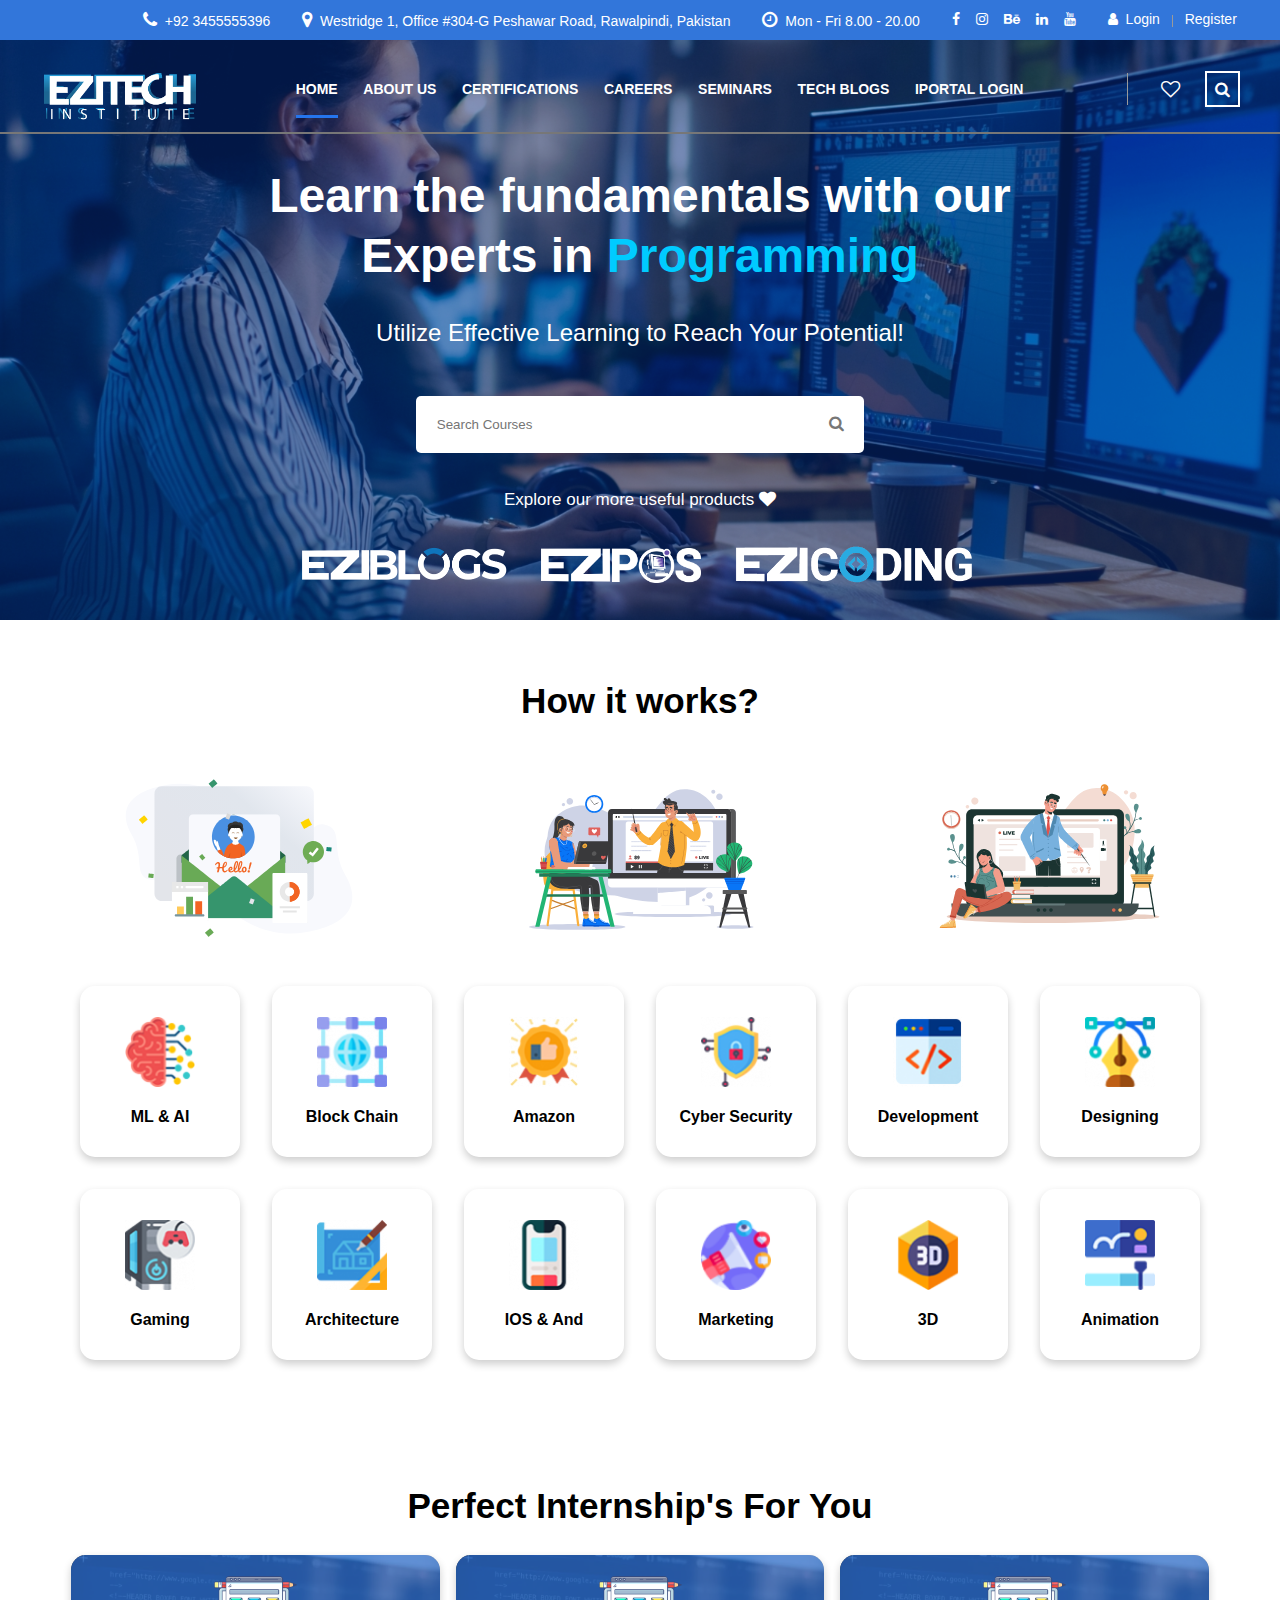
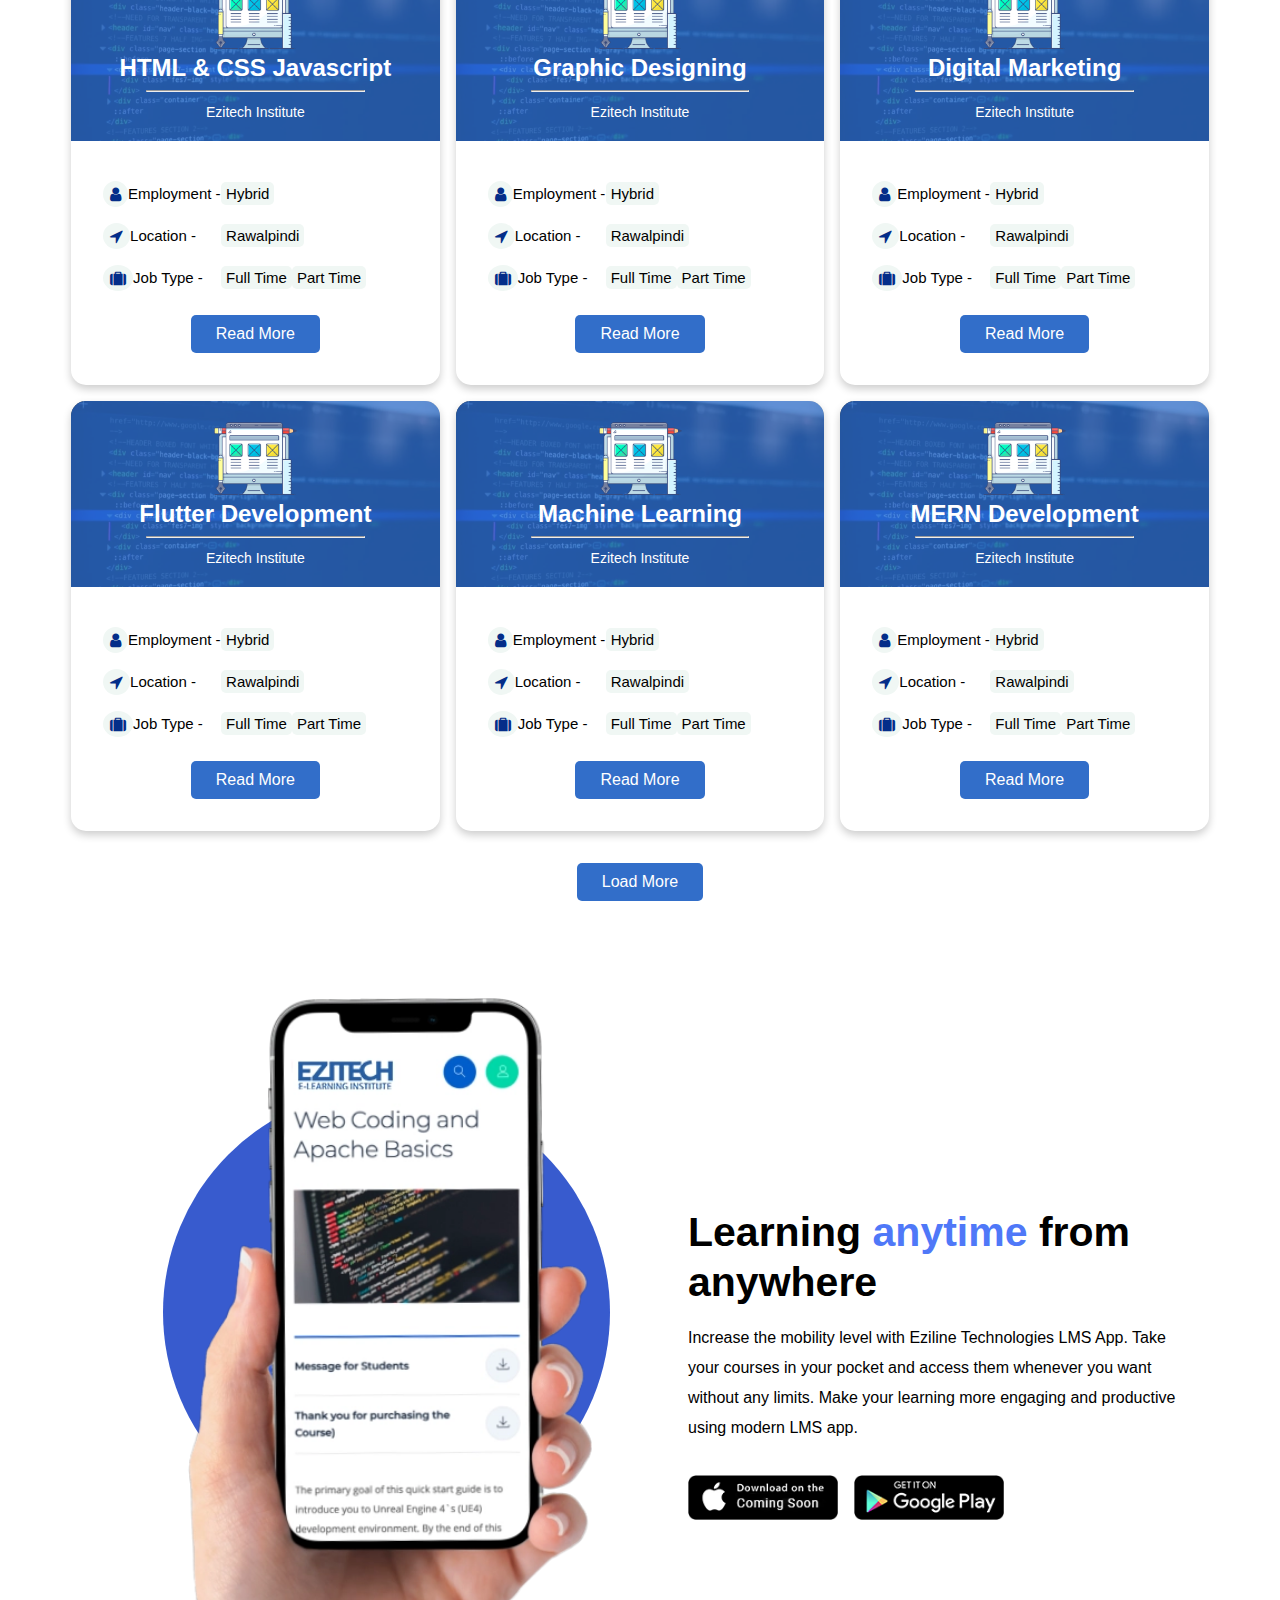
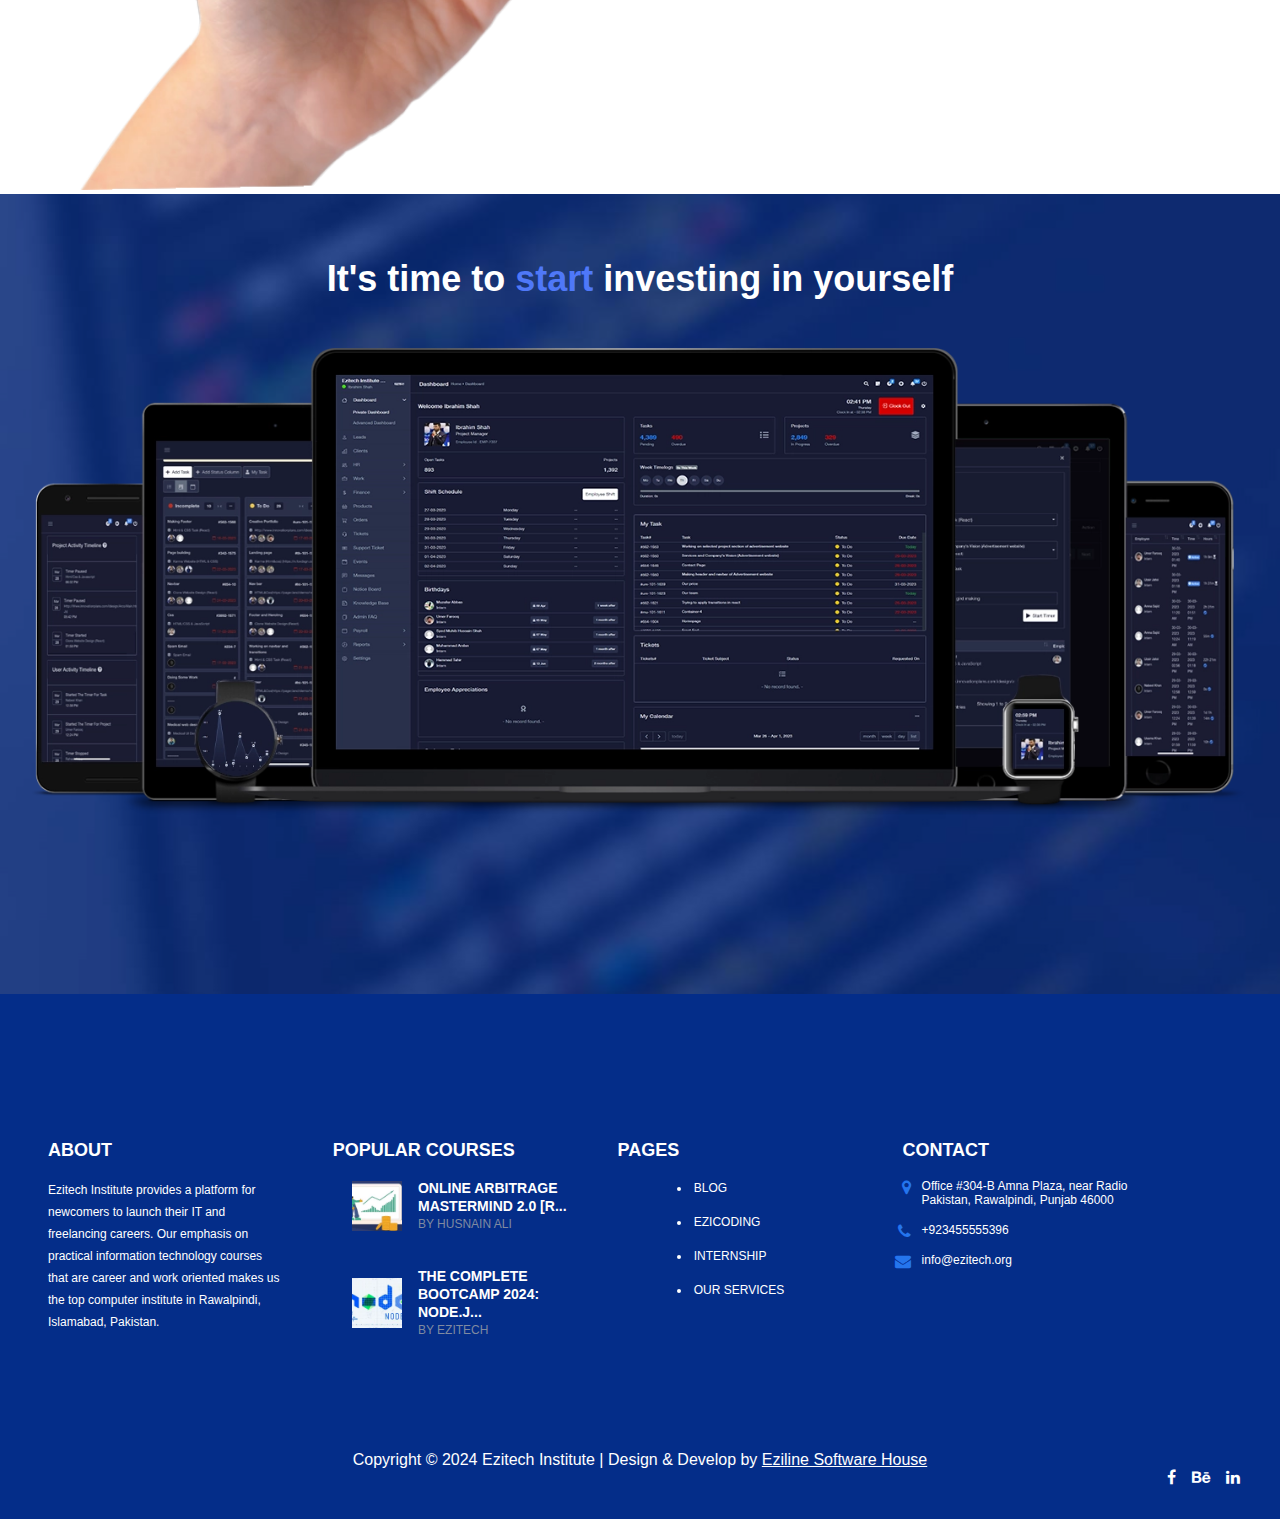
==== commit b1015437: "ada svg icons" ====
--- a/index.html
+++ b/index.html
@@ -467,12 +467,12 @@
         <div class="headerTop">
           <div class="headerTop-row">
             <div class="headerTop-contact">
-              <span><i class="fa fa-phone"></i> +92 3455555396</span>
+              <span><i class="fa fa-phone"></i>&nbsp +92 3455555396</span>
               <span
-                ><i class="fa fa-map-marker"></i> Westridge 1, Office #304-G
+                ><i class="fa fa-map-marker"></i>&nbsp Westridge 1, Office #304-G
                 Peshawar Road, Rawalpindi, Pakistan</span
               >
-              <span><i class="far fa-clock-o"></i>Mon - Fri 8.00 - 20.00</span>
+              <span><i class="fa fa-clock-o"></i>&nbsp Mon - Fri 8.00 - 20.00</span>
             </div>
             <div class="social">
               <ul class="list-unstyled social-list">
@@ -505,7 +505,7 @@
             </div>
             <div class="register">
               <a class="register-log" href=""
-                ><i class="fa fa-user"></i> Login</a
+                ><i class="fa fa-user"></i>&nbsp Login</a
               >
               <span class="register-devider"></span>
               <a class="register-log" href="">Register</a>
--- a/style.css
+++ b/style.css
@@ -423,7 +423,7 @@
 /* Internship Section */
 .internSection_main,
 .skillsSection_main{
-  padding: 2rem;
+  padding: 2rem 0rem;
   text-align: center;
 }
 .internSection_heading,.skillsSection_heading{
@@ -558,9 +558,12 @@
   padding-bottom: 2rem;
 }
 .card_Sm{
-  min-width: 160px;
+  min-width: 130px;
   max-width: 190px;
   padding: 1rem;
+}
+.card_Sm:hover{
+  margin-top: -10px;
 }
 .card_link{
   display: inline-block;
@@ -793,6 +796,9 @@
 }
 @media (min-width: 768px) {
 
+  .card_Sm{
+    min-width: 160px;
+  }
   .internSection_row{
     flex-direction: row;
     flex-wrap: wrap;
@@ -838,6 +844,7 @@
     font-size: 20px;
     line-height: 26px;
   }
+
   .footer_row{
     padding: 3rem 3rem;
     gap: 3rem;
